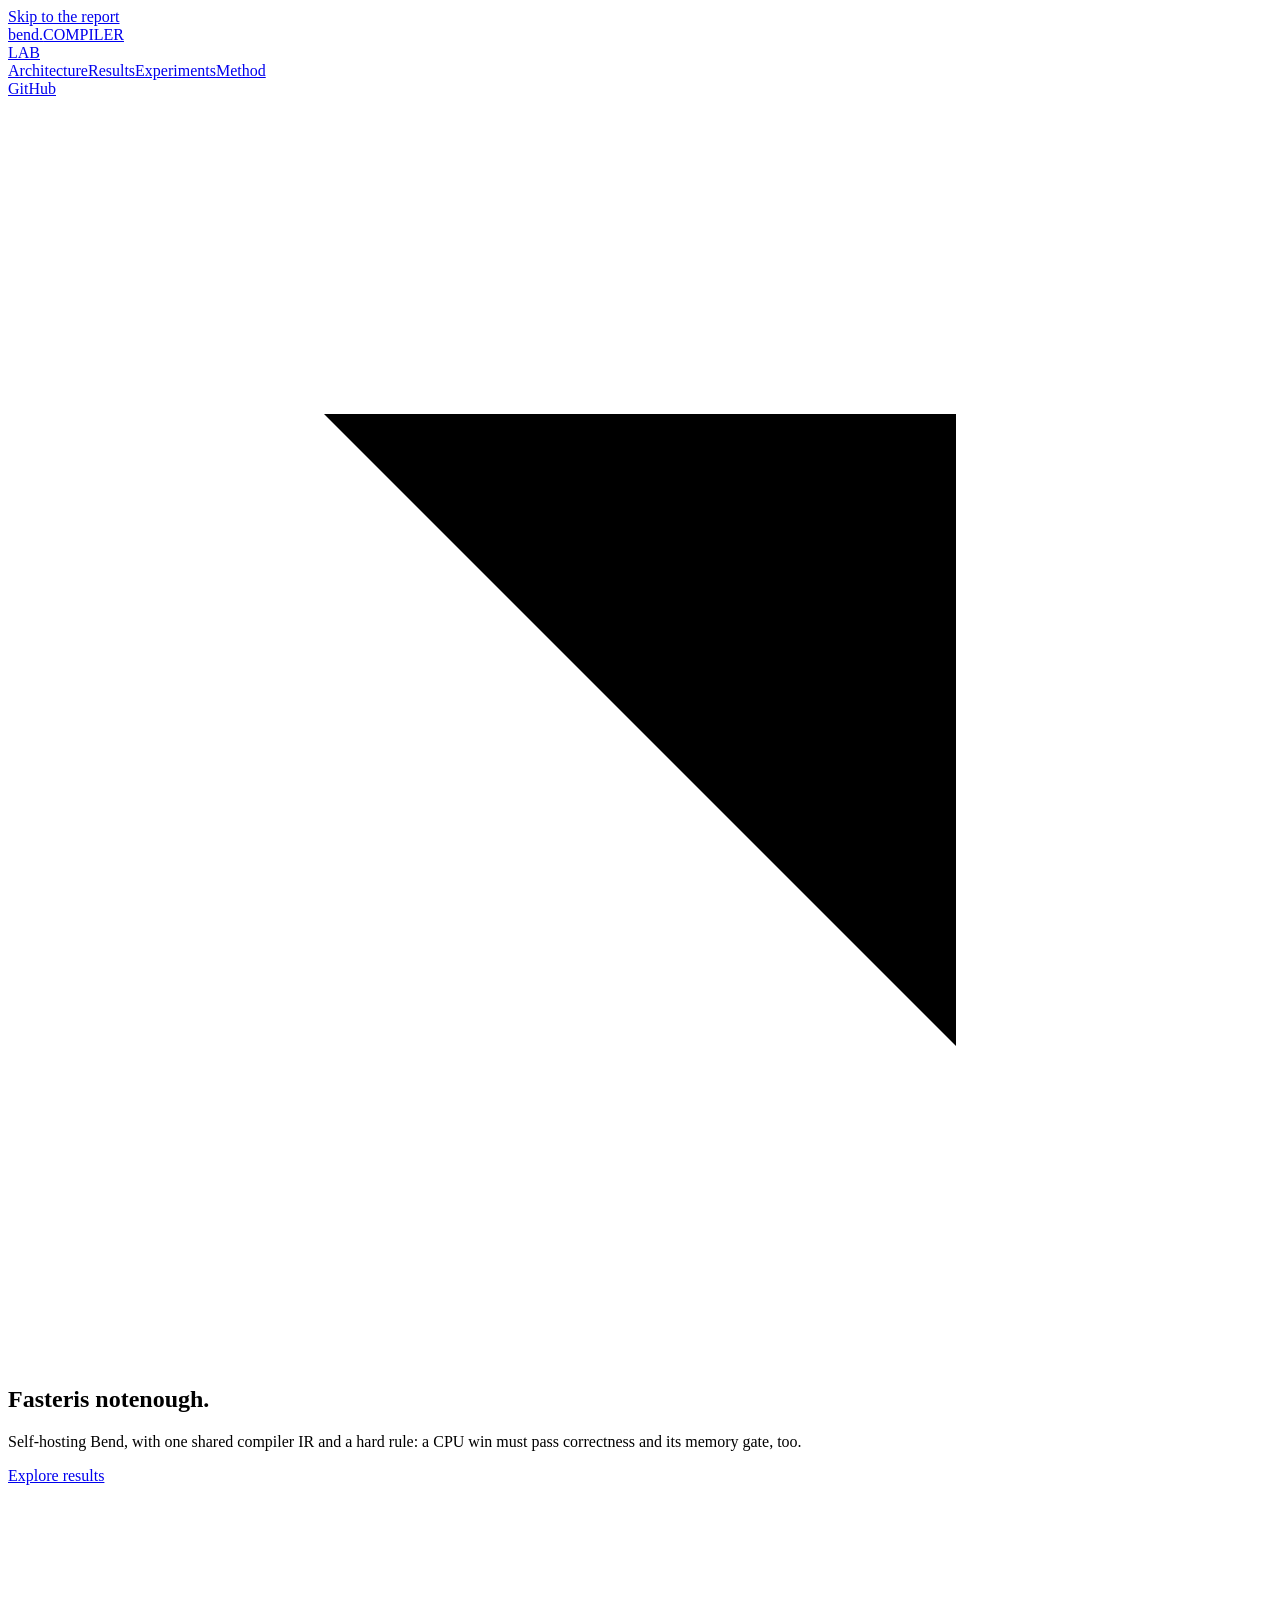
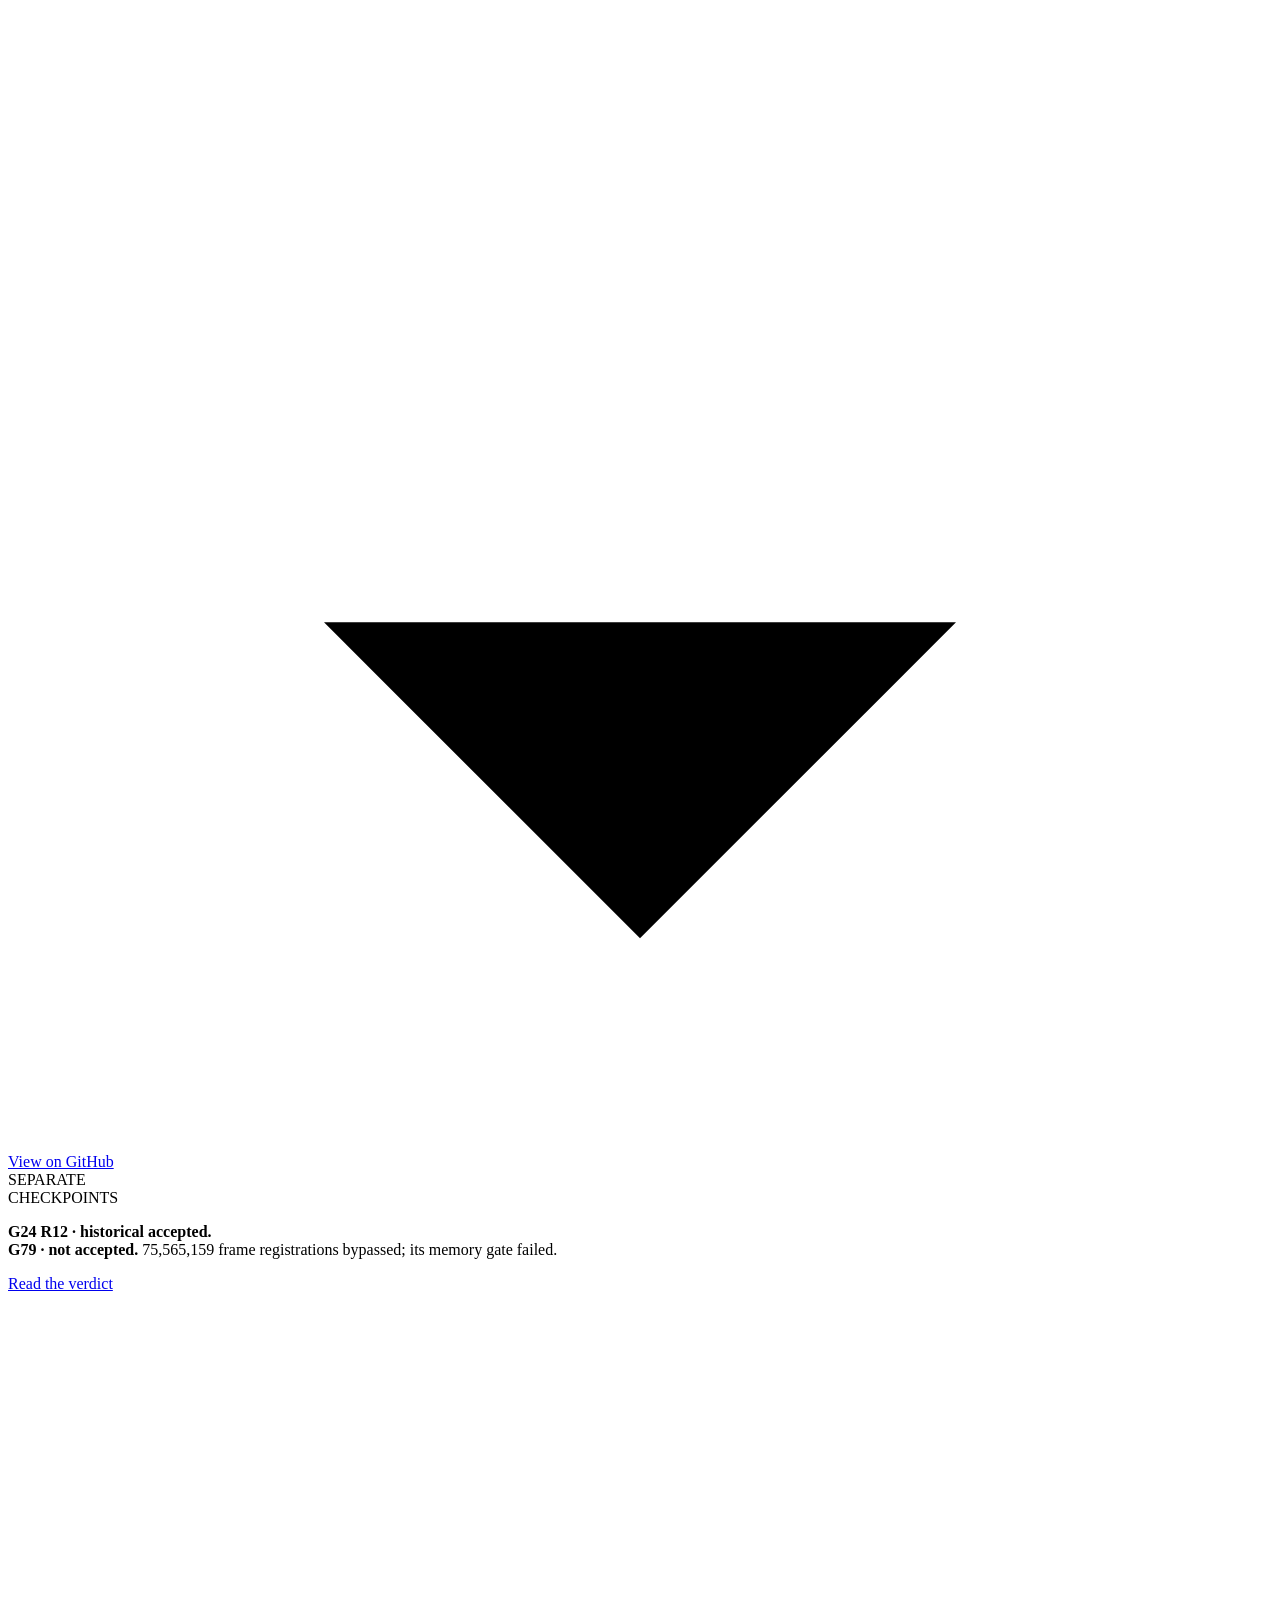
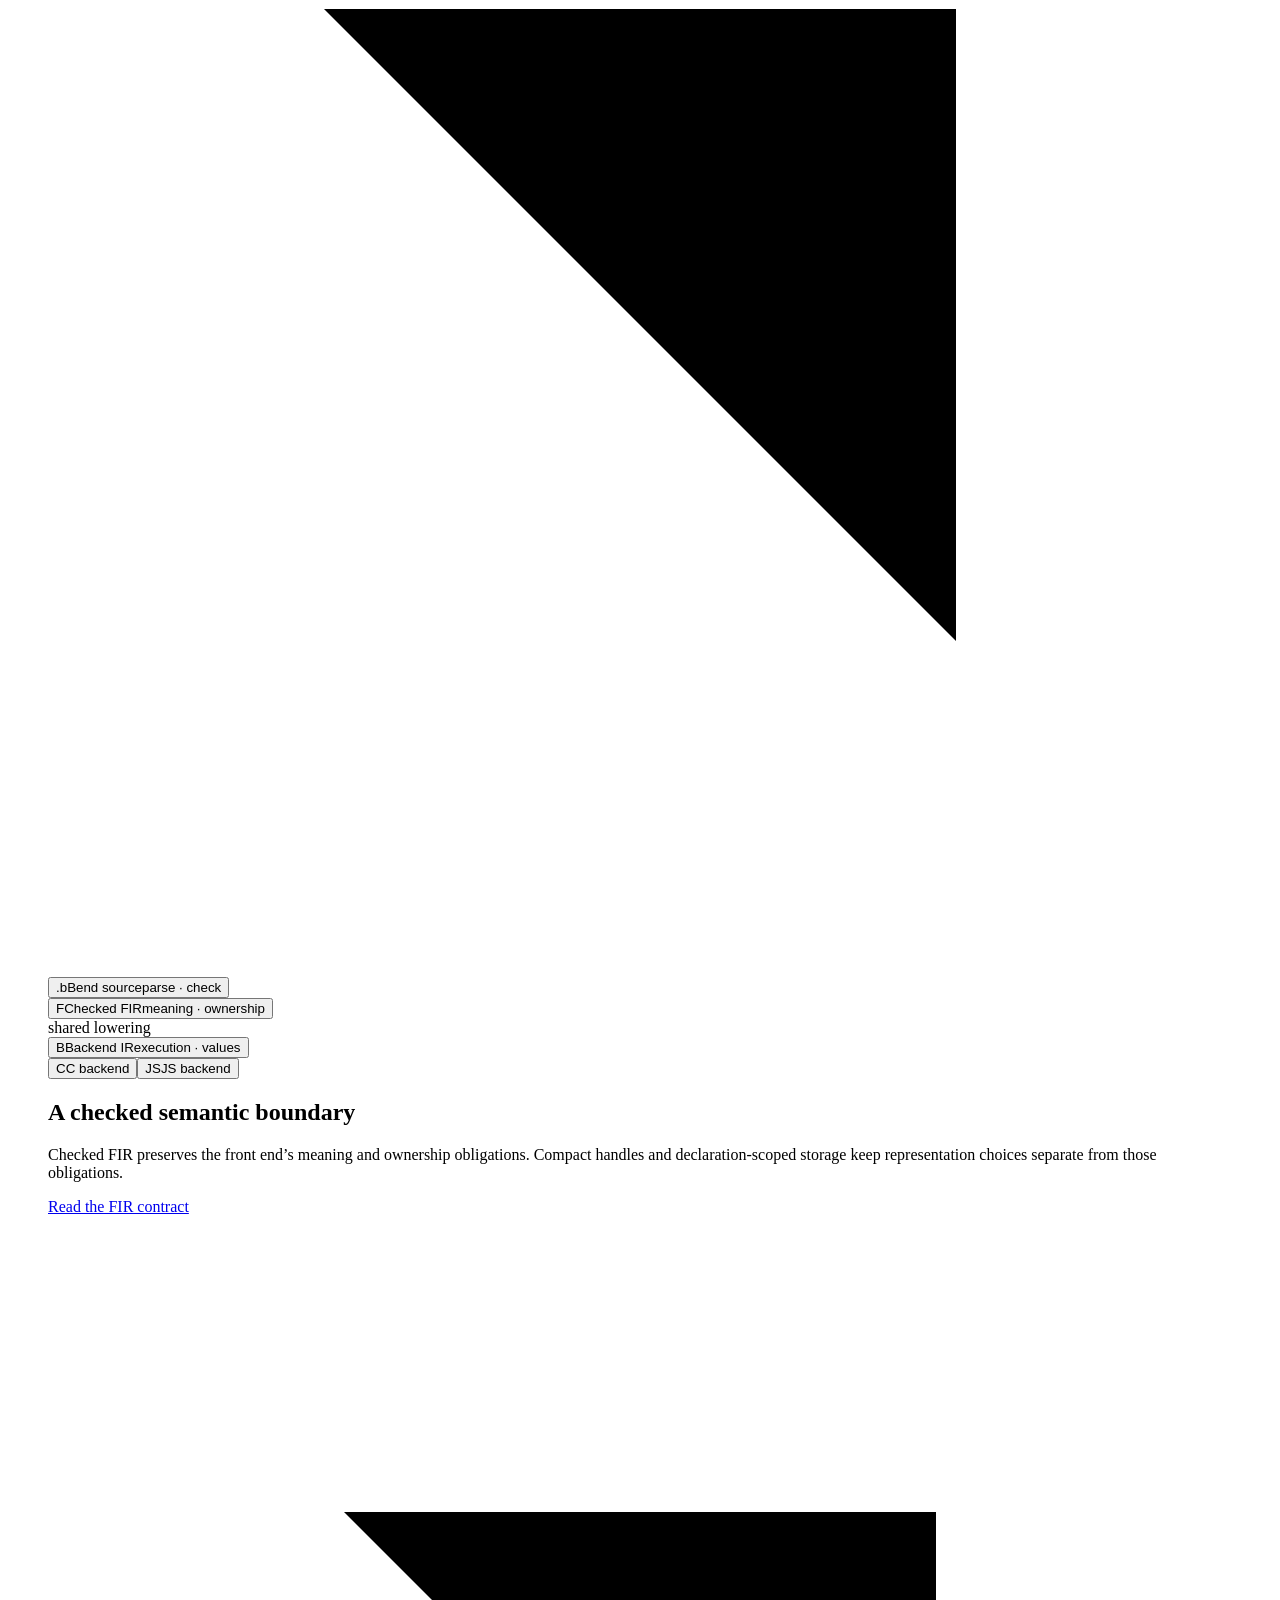
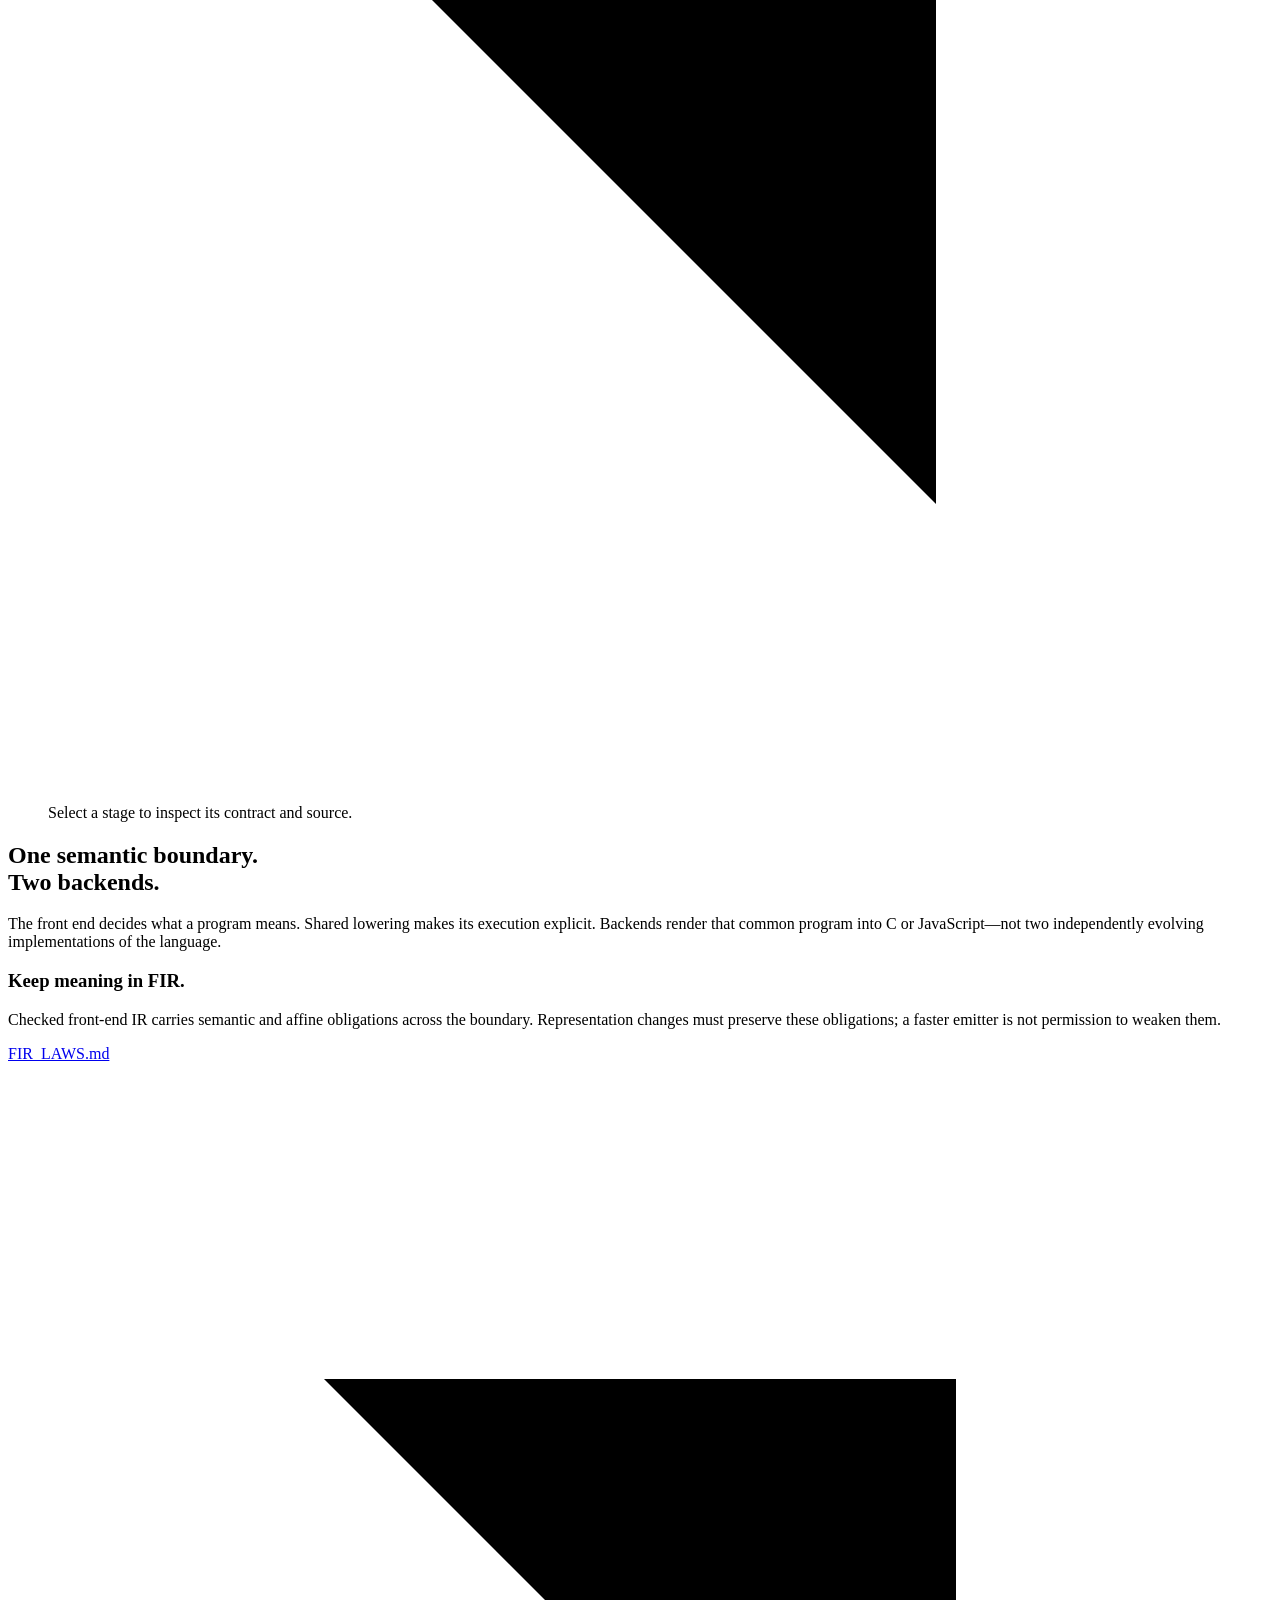
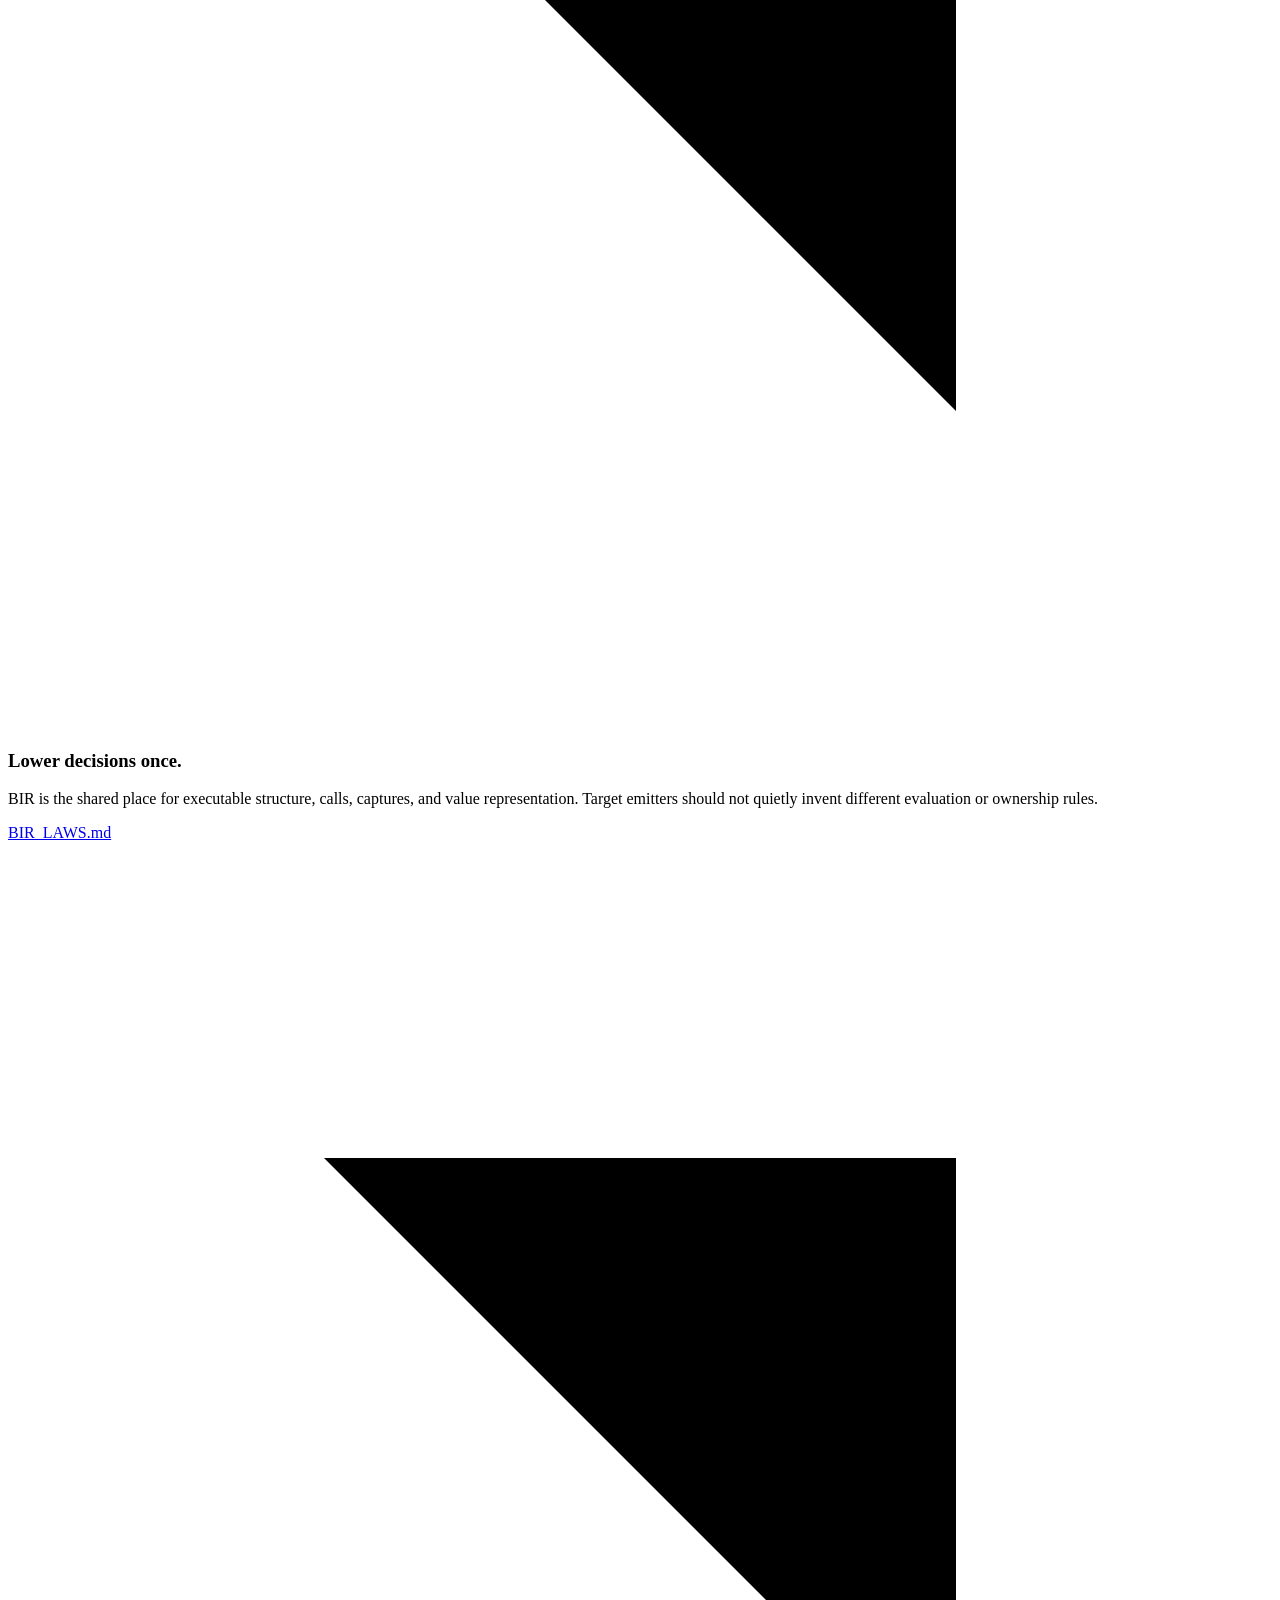
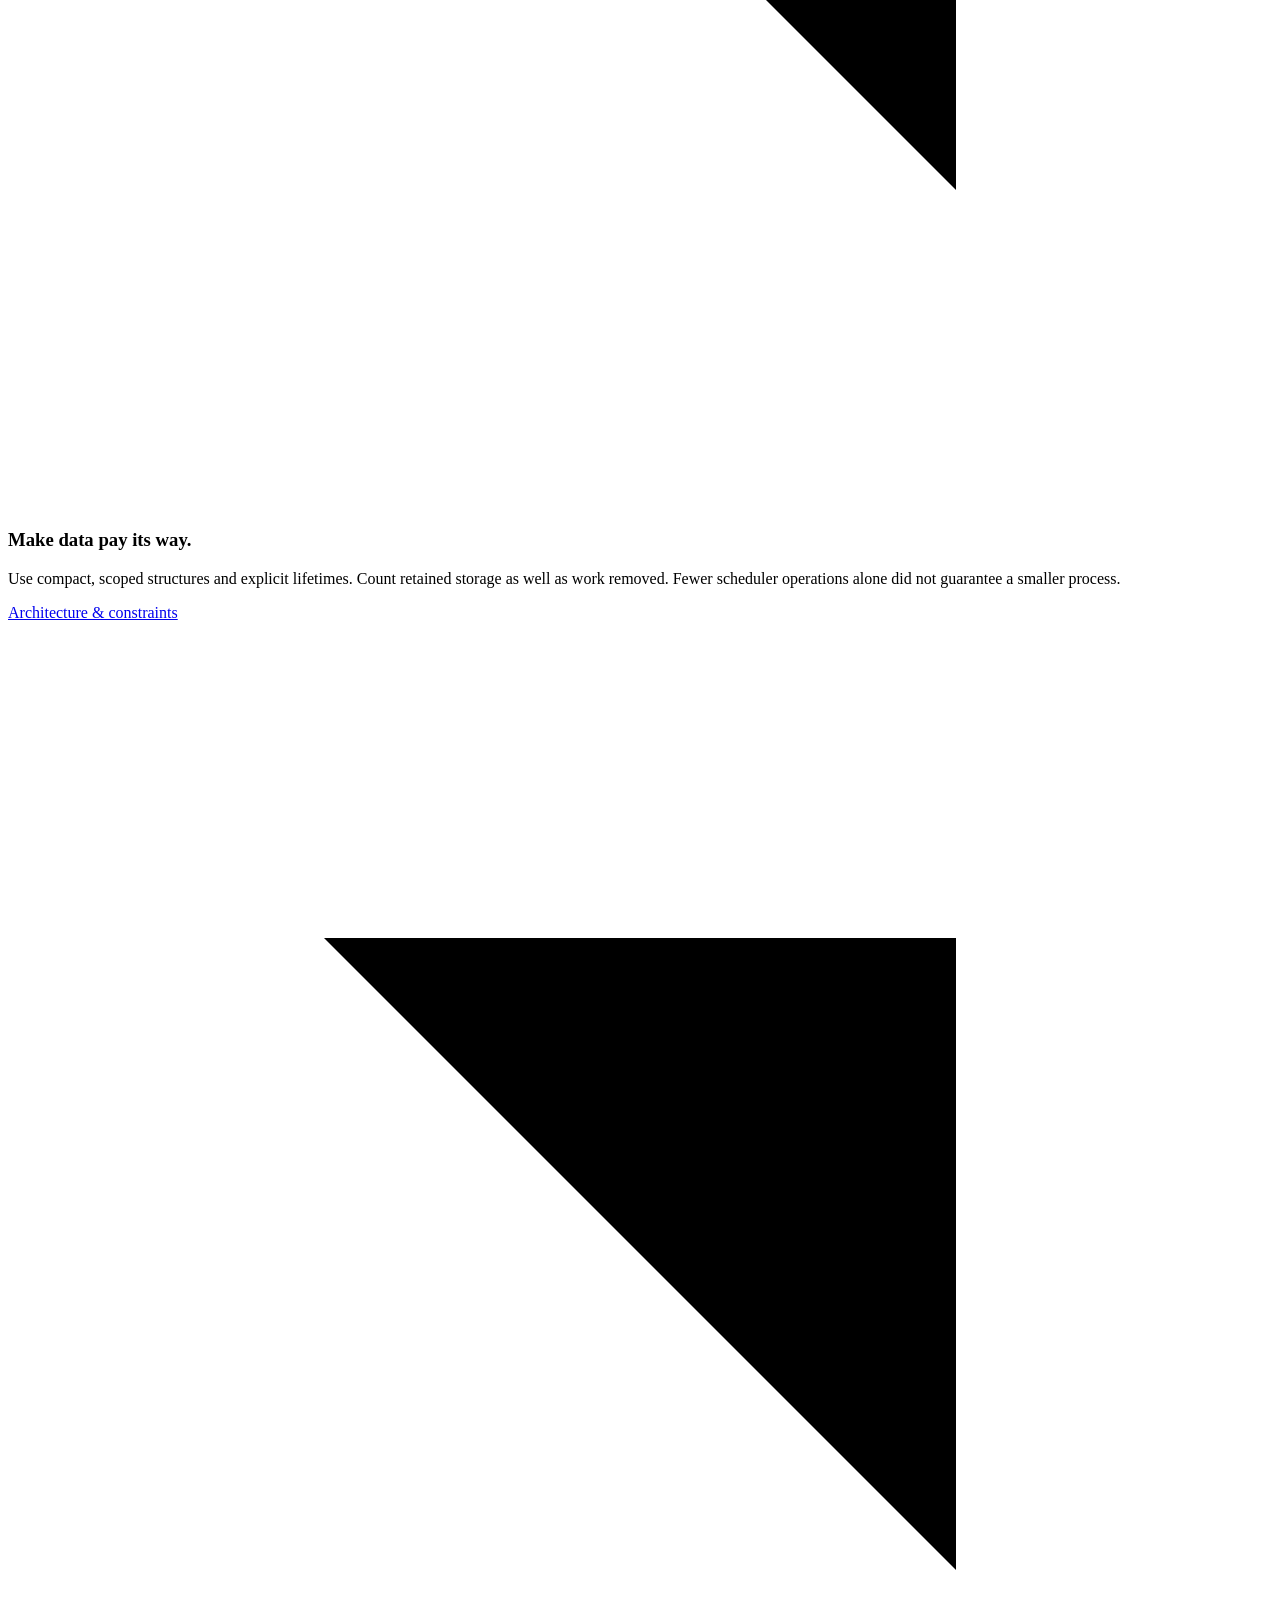
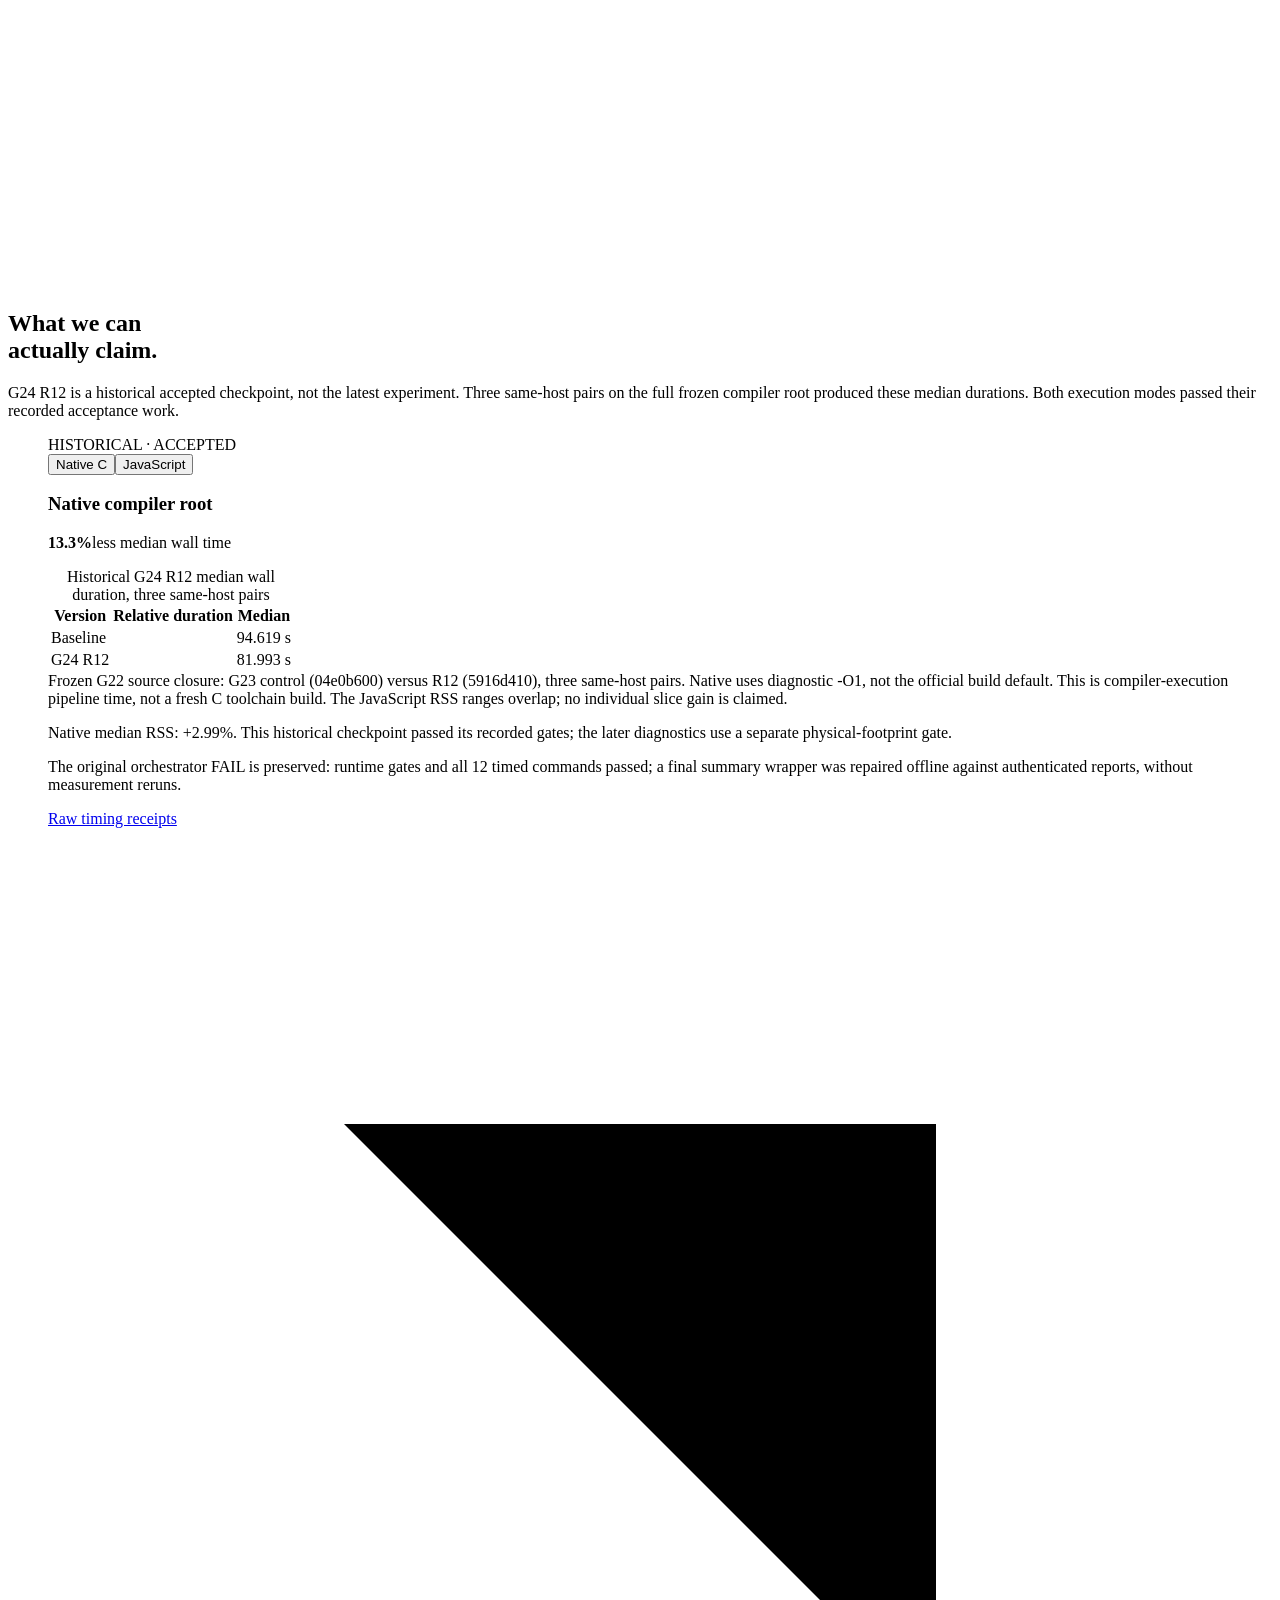
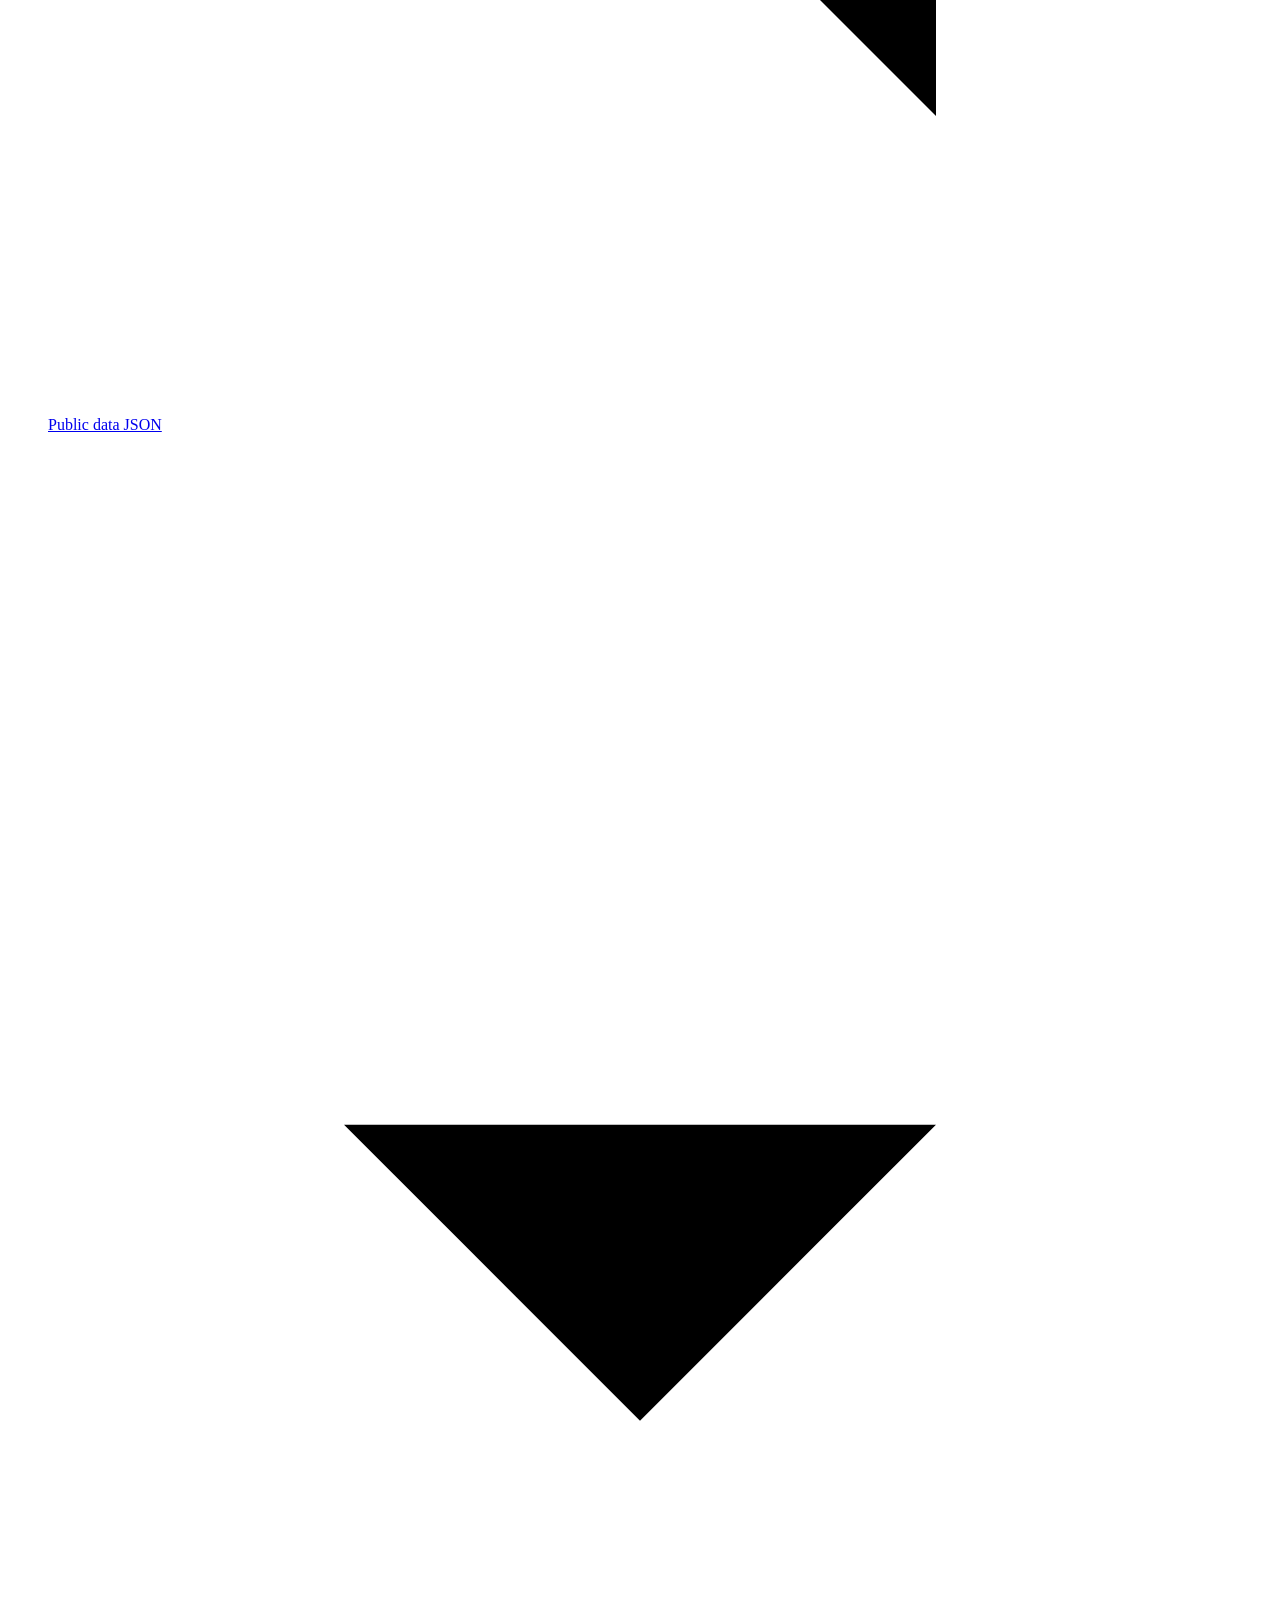
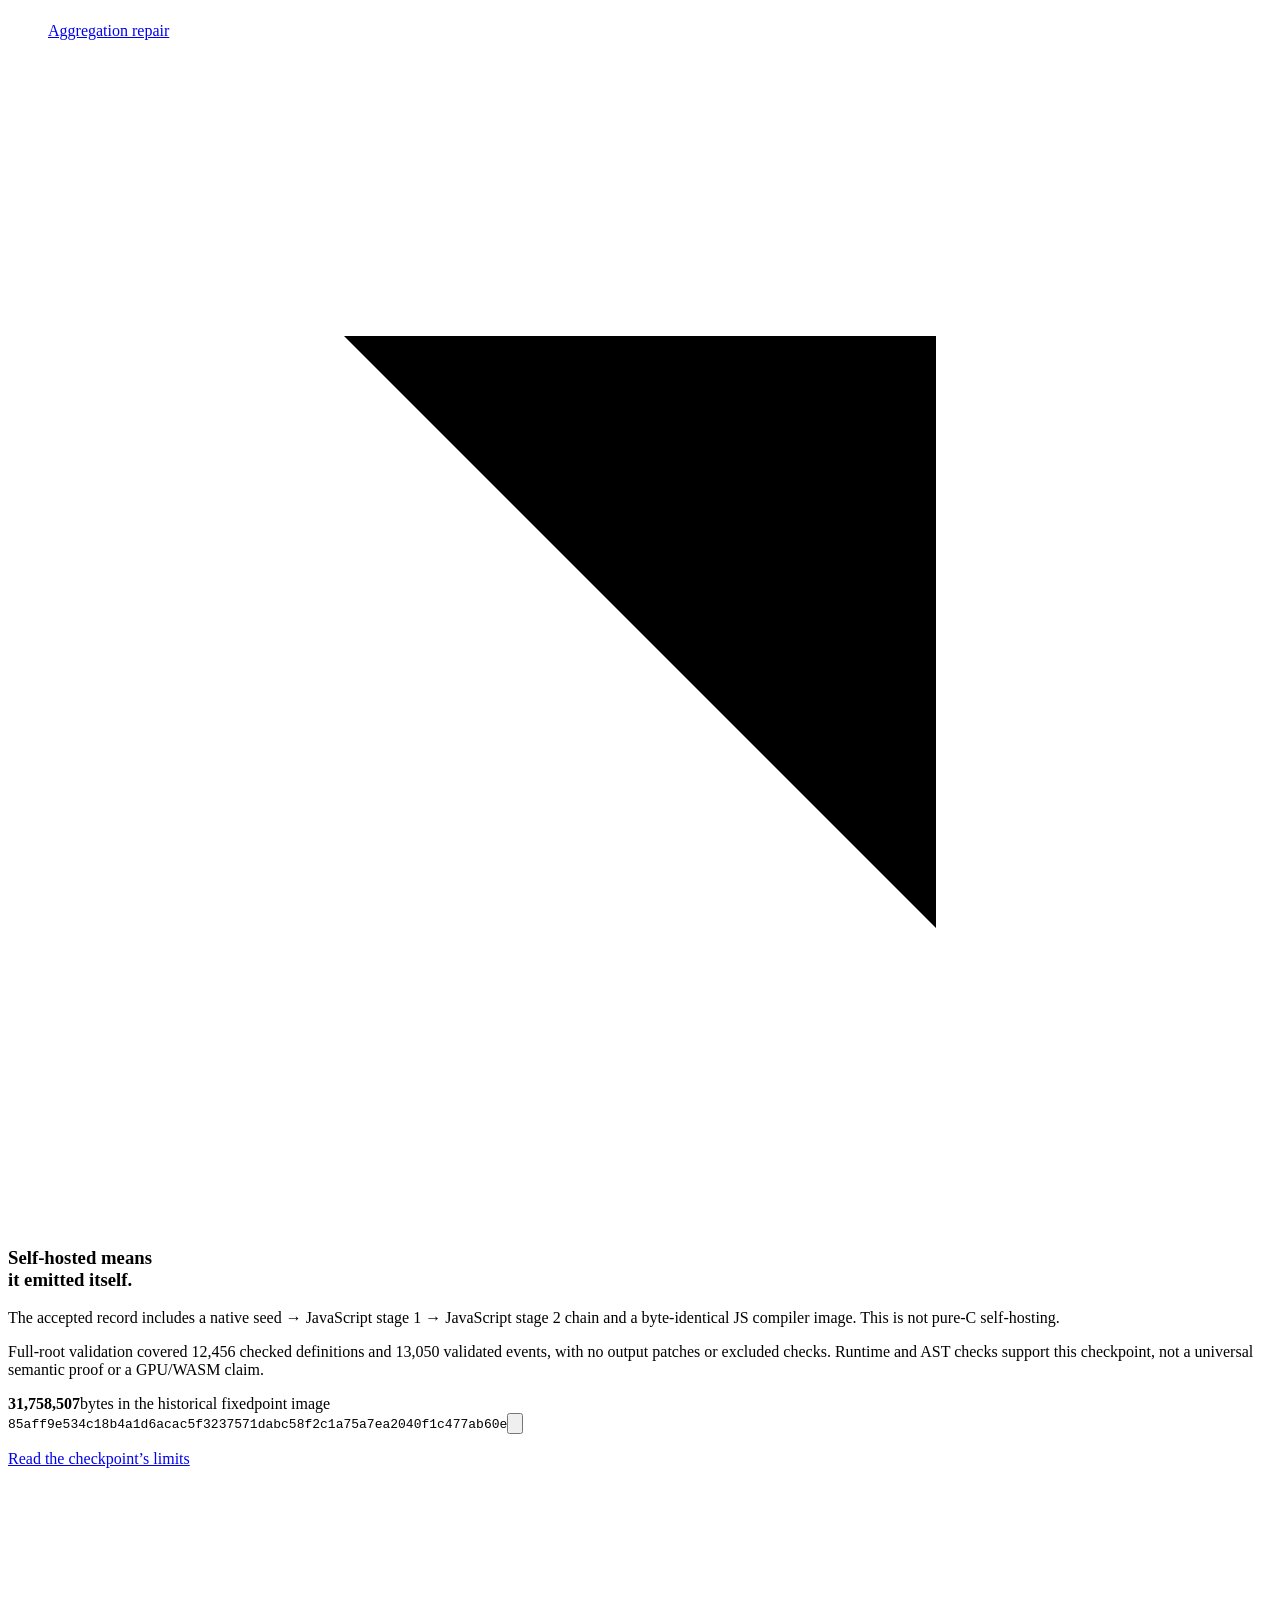
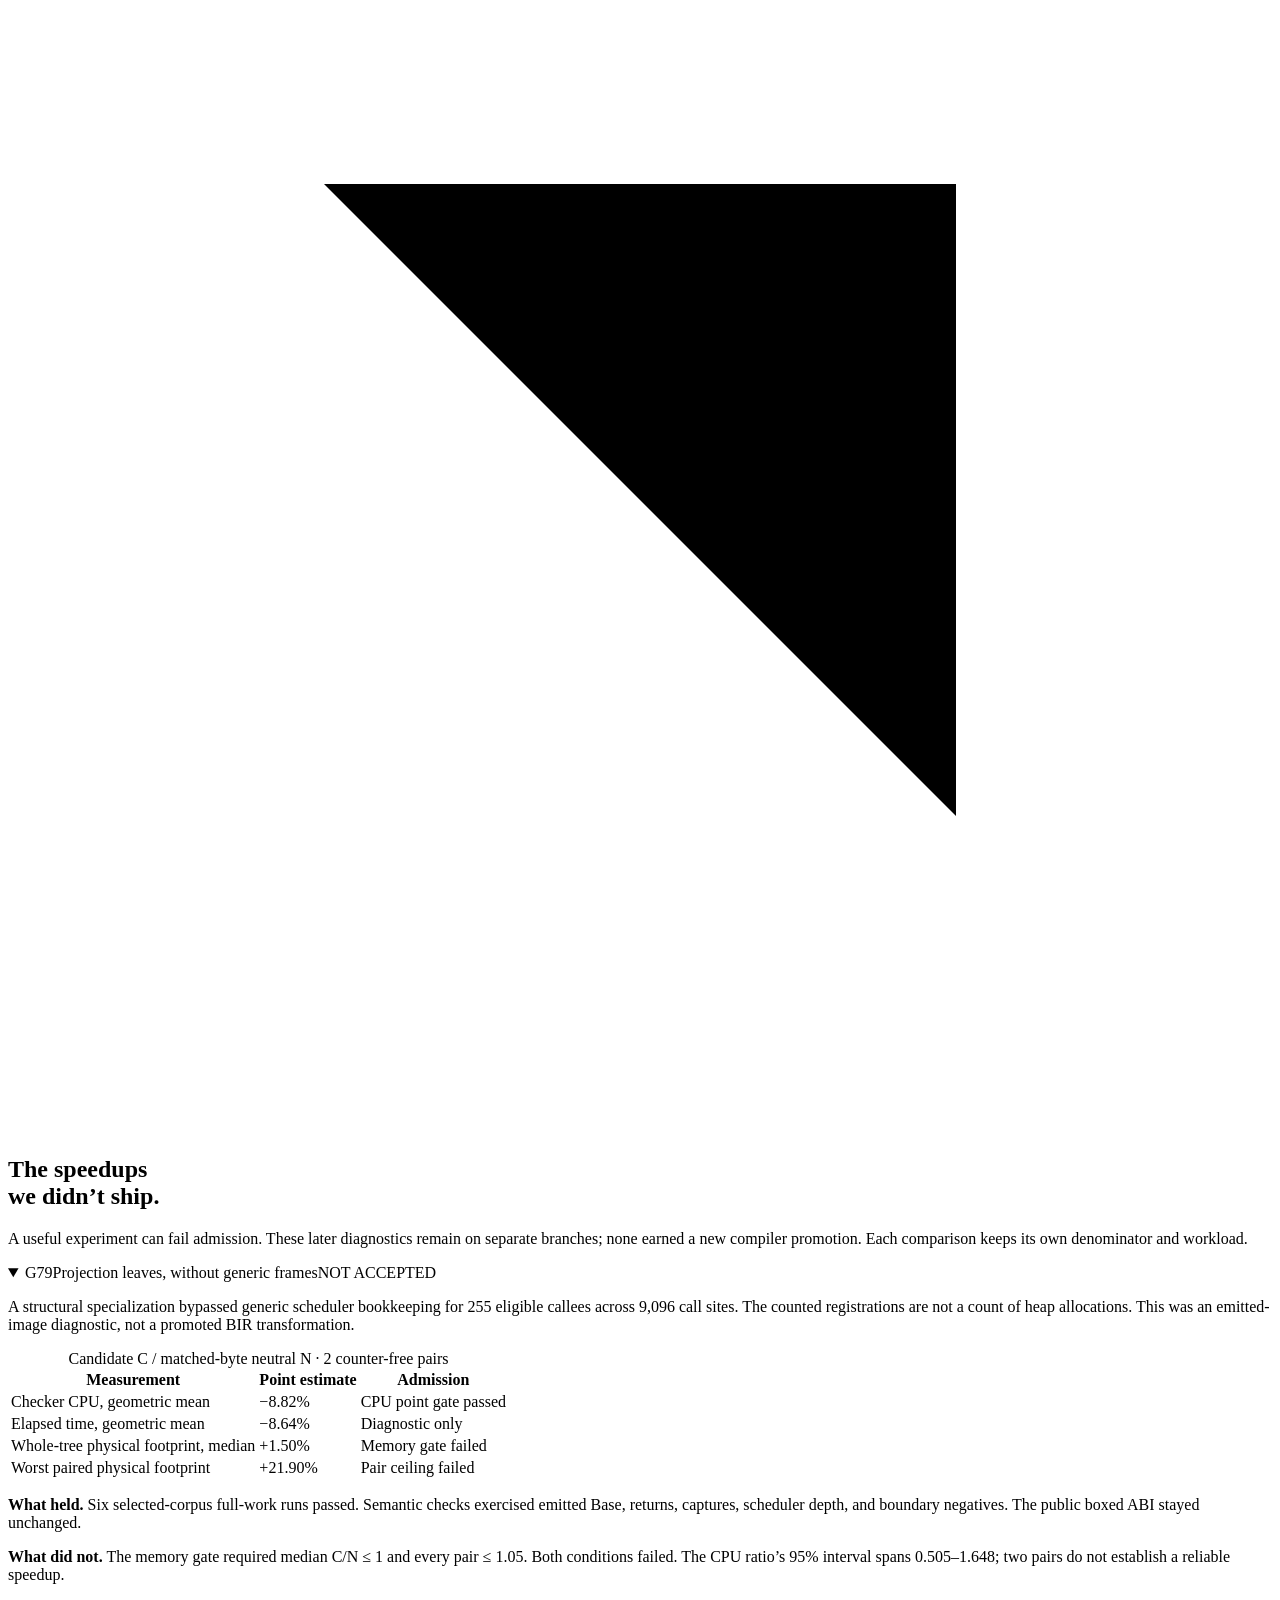
==== public/index.html @ a6a021df "Publish Bend Compiler Lab engineering report" ====
<!doctype html>
<html lang="en">
  <head>
    <meta charset="utf-8" />
    <meta name="viewport" content="width=device-width, initial-scale=1" />
    <title>Bend Compiler Lab — Faster is not enough.</title>
    <meta
      name="description"
      content="An evidence-led engineering notebook on self-hosting Bend: shared FIR/BIR architecture, accepted performance results, and experiments that did not pass the memory gate."
    />
    <meta name="theme-color" content="#f2f4f3" />
    <meta property="og:type" content="website" />
    <meta
      property="og:title"
      content="Bend Compiler Lab — Faster is not enough."
    />
    <meta
      property="og:description"
      content="Shared compiler IR. Measured results. Rejected experiments kept in the record."
    />
    <meta property="og:url" content="https://bend-selfhost-lab.netlify.app/" />
    <link rel="canonical" href="https://bend-selfhost-lab.netlify.app/" />
    <link rel="icon" type="image/svg+xml" href="/favicon.svg" />
    <link
      rel="preload"
      href="/assets/fonts/archivo.woff2"
      as="font"
      type="font/woff2"
      crossorigin
    />
    <link
      rel="preload"
      href="/assets/fonts/fragment-mono.woff2"
      as="font"
      type="font/woff2"
      crossorigin
    />
    <link rel="stylesheet" href="/styles.css" />
    <script src="/app.js" defer></script>
  </head>
  <body>
    <a class="skip-link" href="#main">Skip to the report</a>
    <header class="site-header wrap">
      <a class="brand" href="#main" aria-label="Bend Compiler Lab home"
        ><span class="brand-mark">bend.</span
        ><span class="brand-description">COMPILER<br />LAB</span></a
      >
      <nav class="main-nav" aria-label="Report sections">
        <a href="#architecture">Architecture</a><a href="#results">Results</a
        ><a href="#experiments">Experiments</a><a href="#method">Method</a>
      </nav>
      <a
        class="repo-link"
        href="https://github.com/IlyaGulya/bend/tree/selfhost/integration"
        >GitHub
        <svg class="icon" aria-hidden="true" viewBox="0 0 24 24">
          <path d="M6 18 18 6M6 6h12v12" /></svg
      ></a>
    </header>
    <main id="main">
      <div class="wrap">
        <section class="hero" aria-labelledby="hero-title">
          <div>
            <h1 class="hero-title" id="hero-title">
              <span>Faster</span><span>is not</span
              ><span class="final-word">enough.</span>
            </h1>
            <p class="hero-copy">
              Self-hosting Bend, with one shared compiler IR and a hard rule: a
              CPU win must pass correctness and its memory gate, too.
            </p>
            <div class="hero-actions">
              <a class="action-link primary" href="#results"
                >Explore results
                <svg class="icon" aria-hidden="true" viewBox="0 0 24 24">
                  <path d="M12 4v16m-6-6 6 6 6-6" /></svg></a
              ><a
                class="action-link secondary"
                href="https://github.com/IlyaGulya/bend/tree/selfhost/integration"
                >View on GitHub</a>
            </div>
          </div>
          <aside class="verdict-strip" aria-label="Separate checkpoint acceptance records">
            <span class="stamp">SEPARATE<br />CHECKPOINTS</span>
            <p>
              <strong>G24 R12 · historical accepted.</strong><br />
              <strong>G79 · not accepted.</strong> 75,565,159 frame registrations
              bypassed; its memory gate failed.
            </p>
            <a href="#g79"
              >Read the verdict
              <svg class="icon" aria-hidden="true" viewBox="0 0 24 24">
                <path d="M6 18 18 6M6 6h12v12" /></svg
            ></a>
          </aside>
          <figure
            class="trace"
            aria-label="Interactive compiler architecture: Bend source to checked FIR, shared lowering to BIR, then C or JavaScript"
          >
            <div class="trace-diagram">
              <div
                class="trace-main"
                role="group"
                aria-label="Choose a compiler stage to inspect"
              >
                <button
                  class="stage"
                  type="button"
                  data-stage="source"
                  aria-pressed="false"
                  aria-controls="trace-detail"
                >
                  <span class="stage-symbol" aria-hidden="true">.b</span
                  ><span class="stage-name">Bend source</span
                  ><span class="stage-note">parse · check</span>
                </button>
                <div class="trace-connector" aria-hidden="true"></div>
                <button
                  class="stage"
                  type="button"
                  data-stage="fir"
                  aria-pressed="true"
                  aria-controls="trace-detail"
                >
                  <span class="stage-symbol" aria-hidden="true">F</span
                  ><span class="stage-name">Checked FIR</span
                  ><span class="stage-note">meaning · ownership</span>
                </button>
                <div class="trace-connector labelled">
                  <span>shared lowering</span>
                </div>
                <button
                  class="stage"
                  type="button"
                  data-stage="bir"
                  aria-pressed="false"
                  aria-controls="trace-detail"
                >
                  <span class="stage-symbol" aria-hidden="true">B</span
                  ><span class="stage-name">Backend IR</span
                  ><span class="stage-note">execution · values</span>
                </button>
                <div class="trace-fork" aria-hidden="true"></div>
                <div class="trace-targets">
                  <button
                    class="stage"
                    type="button"
                    data-stage="c"
                    aria-pressed="false"
                    aria-controls="trace-detail"
                  >
                    <span class="stage-symbol" aria-hidden="true">C</span
                    ><span class="stage-name">C backend</span></button
                  ><button
                    class="stage"
                    type="button"
                    data-stage="js"
                    aria-pressed="false"
                    aria-controls="trace-detail"
                  >
                    <span class="stage-symbol" aria-hidden="true">JS</span
                    ><span class="stage-name">JS backend</span>
                  </button>
                </div>
              </div>
              <div
                class="trace-detail"
                id="trace-detail"
                aria-live="polite"
                aria-atomic="true"
              >
                <h2 id="trace-title">A checked semantic boundary</h2>
                <p id="trace-description">
                  Checked FIR preserves the front end’s meaning and ownership
                  obligations. Compact handles and declaration-scoped storage
                  keep representation choices separate from those obligations.
                </p>
                <a
                  id="trace-source"
                  href="https://github.com/IlyaGulya/bend/blob/f63679c3/bend2/selfhost/FIR_LAWS.md"
                  ><span>Read the FIR contract</span
                  ><svg class="icon" aria-hidden="true" viewBox="0 0 24 24">
                    <path d="M6 18 18 6M6 6h12v12" /></svg
                ></a>
              </div>
              <figcaption class="trace-caption">
                Select a stage to inspect its contract and source.
              </figcaption>
            </div>
          </figure>
        </section>

        <section
          class="chapter"
          id="architecture"
          aria-labelledby="architecture-title"
        >
          <div class="chapter-intro">
            <h2 id="architecture-title">
              One semantic boundary.<br />Two backends.
            </h2>
            <p>
              The front end decides what a program means. Shared lowering makes
              its execution explicit. Backends render that common program into C
              or JavaScript—not two independently evolving implementations of
              the language.
            </p>
          </div>
          <div class="architecture-notes">
            <article class="architecture-note">
              <h3>Keep meaning in FIR.</h3>
              <p>
                Checked front-end IR carries semantic and affine obligations
                across the boundary. Representation changes must preserve these
                obligations; a faster emitter is not permission to weaken them.
              </p>
              <a
                class="source-link"
                href="https://github.com/IlyaGulya/bend/blob/f63679c3/bend2/selfhost/FIR_LAWS.md"
                >FIR_LAWS.md
                <svg class="icon" aria-hidden="true" viewBox="0 0 24 24">
                  <path d="M6 18 18 6M6 6h12v12" /></svg
              ></a>
            </article>
            <article class="architecture-note">
              <h3>Lower decisions once.</h3>
              <p>
                BIR is the shared place for executable structure, calls,
                captures, and value representation. Target emitters should not
                quietly invent different evaluation or ownership rules.
              </p>
              <a
                class="source-link"
                href="https://github.com/IlyaGulya/bend/blob/f63679c3/bend2/selfhost/BIR_LAWS.md"
                >BIR_LAWS.md
                <svg class="icon" aria-hidden="true" viewBox="0 0 24 24">
                  <path d="M6 18 18 6M6 6h12v12" /></svg
              ></a>
            </article>
            <article class="architecture-note">
              <h3>Make data pay its way.</h3>
              <p>
                Use compact, scoped structures and explicit lifetimes. Count
                retained storage as well as work removed. Fewer scheduler
                operations alone did not guarantee a smaller process.
              </p>
              <a
                class="source-link"
                href="https://github.com/IlyaGulya/bend/blob/f63679c3/checkpoints/SELFHOST_IR_ARCHITECTURE.md"
                >Architecture &amp; constraints
                <svg class="icon" aria-hidden="true" viewBox="0 0 24 24">
                  <path d="M6 18 18 6M6 6h12v12" /></svg
              ></a>
            </article>
          </div>
        </section>

        <section class="chapter" id="results" aria-labelledby="results-title">
          <div class="chapter-intro">
            <h2 id="results-title">What we can<br />actually claim.</h2>
            <p>
              G24 R12 is a historical accepted checkpoint, not the latest
              experiment. Three same-host pairs on the full frozen compiler root
              produced these median durations. Both execution modes passed their
              recorded acceptance work.
            </p>
          </div>
          <div class="results-layout">
            <figure class="result-figure" aria-labelledby="comparison-title">
              <div class="figure-toolbar">
                <span class="status accepted">HISTORICAL · ACCEPTED</span>
                <div
                  class="segmented"
                  role="group"
                  aria-label="Choose compiler execution runtime"
                >
                  <button
                    type="button"
                    data-backend="native"
                    aria-pressed="true"
                  >
                    Native C</button
                  ><button type="button" data-backend="js" aria-pressed="false">
                    JavaScript
                  </button>
                </div>
              </div>
              <div class="result-heading">
                <h3 id="comparison-title">Native compiler root</h3>
                <p class="result-delta">
                  <strong id="comparison-delta">13.3%</strong
                  ><span>less median wall time</span>
                </p>
              </div>
              <table class="duration-table">
                <caption class="sr-only">
                  Historical G24 R12 median wall duration, three same-host pairs
                </caption>
                <thead>
                  <tr>
                    <th scope="col">Version</th>
                    <th scope="col" class="bar-cell">Relative duration</th>
                    <th scope="col">Median</th>
                  </tr>
                </thead>
                <tbody>
                  <tr>
                    <td>Baseline</td>
                    <td class="bar-cell">
                      <span
                        class="duration-bar"
                        id="baseline-bar"
                        style="--duration-ratio: 1"
                        aria-hidden="true"
                      ></span>
                    </td>
                    <td class="duration" id="baseline-duration">94.619 s</td>
                  </tr>
                  <tr>
                    <td>G24 R12</td>
                    <td class="bar-cell">
                      <span
                        class="duration-bar accepted"
                        id="candidate-bar"
                        style="--duration-ratio: 0.866552054840185"
                        aria-hidden="true"
                      ></span>
                    </td>
                    <td class="duration" id="candidate-duration">81.993 s</td>
                  </tr>
                </tbody>
              </table>
              <figcaption class="figure-note">
                Frozen G22 source closure: G23 control (04e0b600) versus R12
                (5916d410), three same-host pairs. Native uses diagnostic -O1,
                not the official build default. This is compiler-execution
                pipeline time, not a fresh C toolchain build. The JavaScript RSS
                ranges overlap; no individual slice gain is claimed.
              </figcaption>
              <p class="figure-note" id="comparison-memory">
                Native median RSS: +2.99%. This historical checkpoint passed its
                recorded gates; the later diagnostics use a separate
                physical-footprint gate.
              </p>
              <p class="figure-note">
                The original orchestrator FAIL is preserved: runtime gates and
                all 12 timed commands passed; a final summary wrapper was repaired
                offline against authenticated reports, without measurement reruns.
              </p>
              <div class="figure-sources">
                <a
                  class="source-link"
                  id="comparison-source"
                  href="https://github.com/IlyaGulya/bend/blob/f63679c3/evals/receipts/producer2039g24r12_throughput.json"
                  >Raw timing receipts
                  <svg class="icon" aria-hidden="true" viewBox="0 0 24 24">
                    <path d="M6 18 18 6M6 6h12v12" /></svg></a
                ><a class="source-link" href="/data/evidence.json" download
                  >Public data JSON
                  <svg class="icon" aria-hidden="true" viewBox="0 0 24 24">
                    <path d="M12 4v16m-6-6 6 6 6-6" /></svg
                ></a>
                <a class="source-link"
                  href="https://github.com/IlyaGulya/bend/blob/f63679c3/evals/receipts/producer2039g24r12_summary_repair.json"
                  >Aggregation repair
                  <svg class="icon" aria-hidden="true" viewBox="0 0 24 24">
                    <path d="M6 18 18 6M6 6h12v12" />
                  </svg>
                </a>
              </div>
              <p class="sr-only" id="comparison-update" aria-live="polite"></p>
              <noscript
                ><p class="figure-note">
                  JavaScript medians: 305.990 s baseline → 266.465 s R12, 12.9%
                  less median wall time. Target switching requires JavaScript;
                  the complete evidence remains linked above.
                </p></noscript
              >
            </figure>
            <aside class="proof-note" aria-labelledby="proof-title">
              <h3 id="proof-title">
                Self-hosted means<br />it emitted itself.
              </h3>
              <p>
                The accepted record includes a native seed → JavaScript stage 1 →
                JavaScript stage 2 chain and a byte-identical JS compiler image.
                This is not pure-C self-hosting.
              </p>
              <p>
                Full-root validation covered 12,456 checked definitions and
                13,050 validated events, with no output patches or excluded checks.
                Runtime and AST checks support this checkpoint, not a universal
                semantic proof or a GPU/WASM claim.
              </p>
              <div class="fixedpoint">
                <strong>31,758,507</strong
                ><span class="unit"
                  >bytes in the historical fixedpoint image</span
                >
                <div class="checksum">
                  <code id="fixedpoint-sha"
                    >85aff9e534c18b4a1d6acac5f3237571dabc58f2c1a75a7ea2040f1c477ab60e</code
                  ><button
                    class="copy-button"
                    id="copy-checksum"
                    type="button"
                    aria-label="Copy the historical fixedpoint SHA-256"
                  >
                    <svg class="icon" aria-hidden="true" viewBox="0 0 24 24">
                      <rect x="8" y="8" width="12" height="12" />
                      <path d="M16 8V4H4v12h4" />
                    </svg>
                  </button>
                </div>
                <p class="copy-feedback" id="copy-feedback" role="status"></p>
              </div>
              <a
                class="source-link"
                href="https://github.com/IlyaGulya/bend/blob/f63679c3/checkpoints/SELFHOST_IR_ARCHITECTURE.md"
                >Read the checkpoint’s limits
                <svg class="icon" aria-hidden="true" viewBox="0 0 24 24">
                  <path d="M6 18 18 6M6 6h12v12" /></svg
              ></a>
            </aside>
          </div>
        </section>

        <section
          class="chapter"
          id="experiments"
          aria-labelledby="experiments-title"
        >
          <h2 id="experiments-title">The speedups<br />we didn’t ship.</h2>
          <p class="study-intro">
            A useful experiment can fail admission. These later diagnostics
            remain on separate branches; none earned a new compiler promotion.
            Each comparison keeps its own denominator and workload.
          </p>
          <details class="experiment" id="g79" open>
            <summary>
              <span class="experiment-id">G79</span
              ><span class="experiment-title"
                >Projection leaves, without generic frames</span
              ><span class="status rejected">NOT ACCEPTED</span
              ><span class="experiment-plus" aria-hidden="true"></span>
            </summary>
            <div class="experiment-body">
              <p>
                A structural specialization bypassed generic scheduler
                bookkeeping for 255 eligible callees across 9,096 call sites.
                The counted registrations are not a count of heap allocations.
                This was an emitted-image diagnostic, not a promoted BIR
                transformation.
              </p>
              <div
                class="table-scroll"
                role="region"
                aria-label="G79 candidate compared with neutral control"
                tabindex="0"
              >
                <table class="data-table">
                  <caption>
                    Candidate C / matched-byte neutral N · 2 counter-free pairs
                  </caption>
                  <thead>
                    <tr>
                      <th scope="col">Measurement</th>
                      <th scope="col">Point estimate</th>
                      <th scope="col">Admission</th>
                    </tr>
                  </thead>
                  <tbody>
                    <tr>
                      <td>Checker CPU, geometric mean</td>
                      <td class="number good">−8.82%</td>
                      <td>CPU point gate passed</td>
                    </tr>
                    <tr>
                      <td>Elapsed time, geometric mean</td>
                      <td class="number">−8.64%</td>
                      <td>Diagnostic only</td>
                    </tr>
                    <tr>
                      <td>Whole-tree physical footprint, median</td>
                      <td class="number bad">+1.50%</td>
                      <td class="bad">Memory gate failed</td>
                    </tr>
                    <tr>
                      <td>Worst paired physical footprint</td>
                      <td class="number bad">+21.90%</td>
                      <td class="bad">Pair ceiling failed</td>
                    </tr>
                  </tbody>
                </table>
              </div>
              <div class="experiment-finding">
                <p>
                  <strong>What held.</strong> Six selected-corpus full-work runs
                  passed. Semantic checks exercised emitted Base, returns,
                  captures, scheduler depth, and boundary negatives. The public
                  boxed ABI stayed unchanged.
                </p>
                <p>
                  <strong>What did not.</strong> The memory gate required median
                  C/N ≤ 1 and every pair ≤ 1.05. Both conditions failed. The CPU
                  ratio’s 95% interval spans 0.505–1.648; two pairs do not
                  establish a reliable speedup.
                </p>
              </div>
              <div class="experiment-links">
                <a
                  class="source-link"
                  href="https://github.com/IlyaGulya/bend/blob/f63679c3/checkpoints/local2039g79d1-results.json"
                  >Results &amp; raw pairs
                  <svg class="icon" aria-hidden="true" viewBox="0 0 24 24">
                    <path d="M6 18 18 6M6 6h12v12" /></svg></a
                ><a
                  class="source-link"
                  href="https://github.com/IlyaGulya/bend/blob/f63679c3/checkpoints/local2039g79d1-decision.json"
                  >Admission decision
                  <svg class="icon" aria-hidden="true" viewBox="0 0 24 24">
                    <path d="M6 18 18 6M6 6h12v12" /></svg></a
                ><a
                  class="source-link"
                  href="https://github.com/IlyaGulya/bend/tree/selfhost/g79-projection-e3afg2vc"
                  >Experiment branch
                  <svg class="icon" aria-hidden="true" viewBox="0 0 24 24">
                    <path d="M6 18 18 6M6 6h12v12" /></svg
                ></a>
              </div>
            </div>
          </details>
          <details class="experiment" id="g78">
            <summary>
              <span class="experiment-id">G78</span
              ><span class="experiment-title"
                >Stream verification, not the whole file</span
              ><span class="status rejected">NOT PROMOTED</span
              ><span class="experiment-plus" aria-hidden="true"></span>
            </summary>
            <div class="experiment-body">
              <p>
                Whole-file verification reads were replaced with a reusable 64
                KiB buffer, explicit short-read handling, and reliable
                descriptor cleanup. The diagnostic isolated verification
                overhead without replacing the compiler image or frozen input.
              </p>
              <div
                class="table-scroll"
                role="region"
                aria-label="G78 candidate compared with baseline"
                tabindex="0"
              >
                <table class="data-table">
                  <caption>
                    Candidate / baseline · 4 paired selected-corpus comparisons
                  </caption>
                  <thead>
                    <tr>
                      <th scope="col">Measurement</th>
                      <th scope="col">Point estimate</th>
                      <th scope="col">Scope</th>
                    </tr>
                  </thead>
                  <tbody>
                    <tr>
                      <td>Post-verification Node CPU interval</td>
                      <td class="number good">−80.58%</td>
                      <td>Not end-to-end compile time</td>
                    </tr>
                    <tr>
                      <td>Whole-tree physical footprint, median</td>
                      <td class="number good">−26.69%</td>
                      <td>One pair still increased</td>
                    </tr>
                    <tr>
                      <td>Checker CPU, geometric mean</td>
                      <td class="number bad">+3.54%</td>
                      <td class="bad">Overall gates failed</td>
                    </tr>
                  </tbody>
                </table>
              </div>
              <p>
                The CPU interval is not exclusive hashing CPU. A large local
                improvement did not establish an admitted full-work improvement.
                The source candidate remains isolated; no main-branch promotion
                followed.
              </p>
              <div class="experiment-links">
                <a
                  class="source-link"
                  href="https://github.com/IlyaGulya/bend/commit/36cfb7b9"
                  >Committed measurements &amp; verdict
                  <svg class="icon" aria-hidden="true" viewBox="0 0 24 24">
                    <path d="M6 18 18 6M6 6h12v12" /></svg></a
                ><a
                  class="source-link"
                  href="https://github.com/IlyaGulya/bend/tree/selfhost/g78-hash-623_t7sq"
                  >Experiment branch
                  <svg class="icon" aria-hidden="true" viewBox="0 0 24 24">
                    <path d="M6 18 18 6M6 6h12v12" /></svg
                ></a>
              </div>
            </div>
          </details>
          <details class="experiment" id="g77">
            <summary>
              <span class="experiment-id">G77</span
              ><span class="experiment-title"
                >Measure the observer before trusting it</span
              ><span class="status diagnostic">DIAGNOSTIC</span
              ><span class="experiment-plus" aria-hidden="true"></span>
            </summary>
            <div class="experiment-body">
              <p>
                Paired observer-on/off runs and a native physical-memory sampler
                placed instrumented Node high-water rises after checking, around
                verification. That changed the next hypothesis—not the
                compiler’s acceptance status.
              </p>
              <p>
                Heap-statistics calls can themselves allocate. GC callbacks did
                not cover every isolate or all pause time. No forced collection
                was used, and the data did not prove that the observer was
                perfectly passive or establish GC/JIT/OS causality.
              </p>
              <div class="experiment-links">
                <a
                  class="source-link"
                  href="https://github.com/IlyaGulya/bend/commit/51c3336b"
                  >Observer evidence &amp; limitations
                  <svg class="icon" aria-hidden="true" viewBox="0 0 24 24">
                    <path d="M6 18 18 6M6 6h12v12" /></svg></a
                ><a
                  class="source-link"
                  href="https://github.com/IlyaGulya/bend/tree/selfhost/g77-natural-31floyvd"
                  >Experiment branch
                  <svg class="icon" aria-hidden="true" viewBox="0 0 24 24">
                    <path d="M6 18 18 6M6 6h12v12" /></svg
                ></a>
              </div>
            </div>
          </details>
        </section>

        <section class="chapter" id="method" aria-labelledby="method-title">
          <div class="method-layout">
            <div class="method-copy">
              <h2 id="method-title">
                A smaller loop.<br />Not a smaller standard.
              </h2>
              <p>
                The later screening loop uses a frozen source corpus and
                recorded work counts. It is smaller than the full compiler root;
                it is not a substitute for a full bootstrap or a license to
                compare different workloads as if they were equal.
              </p>
              <p>
                Only promising candidates should pay the full self-hosting cost.
                Admission still requires behavior, work, memory, runtime, and
                byte-fixedpoint evidence at the appropriate gate.
              </p>
            </div>
            <div>
              <div
                class="table-scroll"
                role="region"
                aria-label="Historical G56 selected corpus work and iteration cost"
                tabindex="0"
              >
                <table class="data-table corpus-table">
                  <caption>
                    G56 selected corpus · work and observed iteration cost
                  </caption>
                  <thead>
                    <tr>
                      <th scope="col">Work</th>
                      <th scope="col">Selected screening corpus</th>
                    </tr>
                  </thead>
                  <tbody>
                    <tr>
                      <td>Source files</td>
                      <td class="number">52</td>
                    </tr>
                    <tr>
                      <td>Bend modules</td>
                      <td class="number">17</td>
                    </tr>
                    <tr>
                      <td>Foreign-JS files</td>
                      <td class="number">35</td>
                    </tr>
                    <tr>
                      <td>Source declarations</td>
                      <td class="number">2,954</td>
                    </tr>
                    <tr>
                      <td>Expand steps</td>
                      <td class="number">263,032</td>
                    </tr>
                    <tr>
                      <td>Check steps</td>
                      <td class="number">1,975,761</td>
                    </tr>
                    <tr>
                      <td>Median iteration wall time (6 runs)</td>
                      <td class="number">71.606 s</td>
                    </tr>
                  </tbody>
                </table>
              </div>
              <p class="corpus-note">
                Retained full-source cohort medians were 323.172–345.852 s.
                Different workload and separate cohorts: this is descriptive
                iteration-cost evidence, not a paired compiler speedup or emitter
                benchmark. The original 45 s target failed; limits were not relaxed.
              </p>
              <a
                class="source-link"
                href="https://github.com/IlyaGulya/bend/blob/f63679c3/checkpoints/local2039g56-summary.json"
                >Corpus, cost &amp; qualification limits
                <svg class="icon" aria-hidden="true" viewBox="0 0 24 24">
                  <path d="M6 18 18 6M6 6h12v12" /></svg
              ></a>
            </div>
          </div>
          <dl
            class="method-band"
            aria-label="Later G78–G79 diagnostic environment"
          >
            <div>
              <dt>RUNTIME</dt>
              <dd>Node 23.11.0<br />V8 12.9.202.28-node.14</dd>
            </div>
            <div>
              <dt>RESOURCE GUARD</dt>
              <dd>8 GiB RSS &amp; physical<br />600 s · original limits</dd>
            </div>
            <div>
              <dt>WORKER SCHEDULER</dt>
              <dd>256 / 6144 / 128<br />ABI 13 · quantum 64</dd>
            </div>
            <div>
              <dt>DECISION RULE</dt>
              <dd>Correctness first.<br />CPU and memory together.</dd>
            </div>
          </dl>
          <p class="method-footnote">
            Environment above applies to the later diagnostics, not
            retroactively to every historical run. Timing rows, commands,
            hashes, confidence intervals, and failed receipts remain in the
            committed evidence.
          </p>
        </section>
        <section class="closing" aria-labelledby="closing-title">
          <h2 id="closing-title">The record is part<br />of the result.</h2>
          <a
            class="action-link primary"
            href="https://github.com/IlyaGulya/bend/tree/selfhost/integration"
            >Open the research on GitHub
            <svg class="icon" aria-hidden="true" viewBox="0 0 24 24">
              <path d="M6 18 18 6M6 6h12v12" /></svg
          ></a>
        </section>
      </div>
    </main>
    <footer class="site-footer wrap">
      <p>
        Independent engineering notes on Bend self-hosting. Not an official Bend
        release.<br />Historical acceptance: G24 R12. Latest record: G79, not
        accepted. Source snapshot
        <a href="https://github.com/IlyaGulya/bend/commit/f63679c3">f63679c3</a
        >.
      </p>
      <div class="footer-links">
        <a href="/data/evidence.json">Data</a
        ><a href="https://github.com/IlyaGulya/bend-selfhost-lab"
          >Website source</a
        ><a
          href="https://github.com/IlyaGulya/bend-selfhost-lab/tree/main/public/assets/fonts"
          >Font licenses</a
        >
      </div>
    </footer>
  </body>
</html>
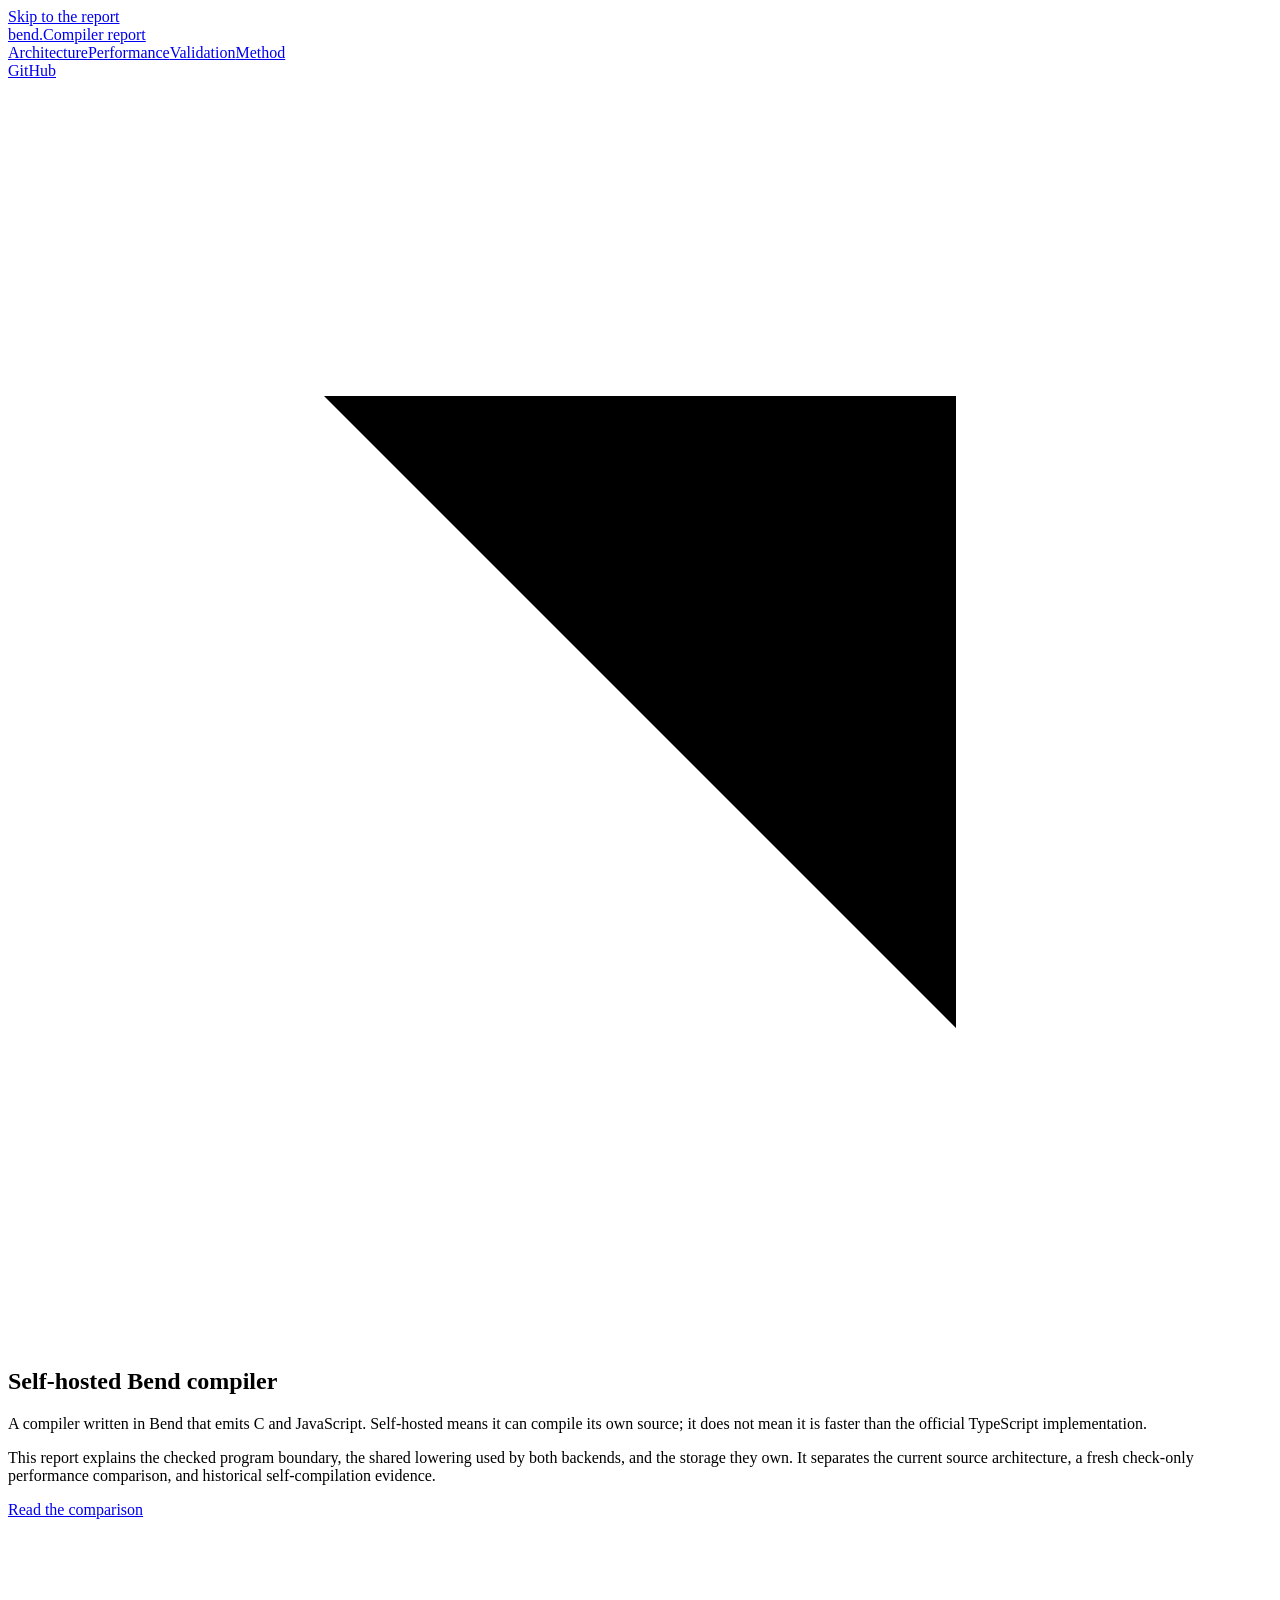
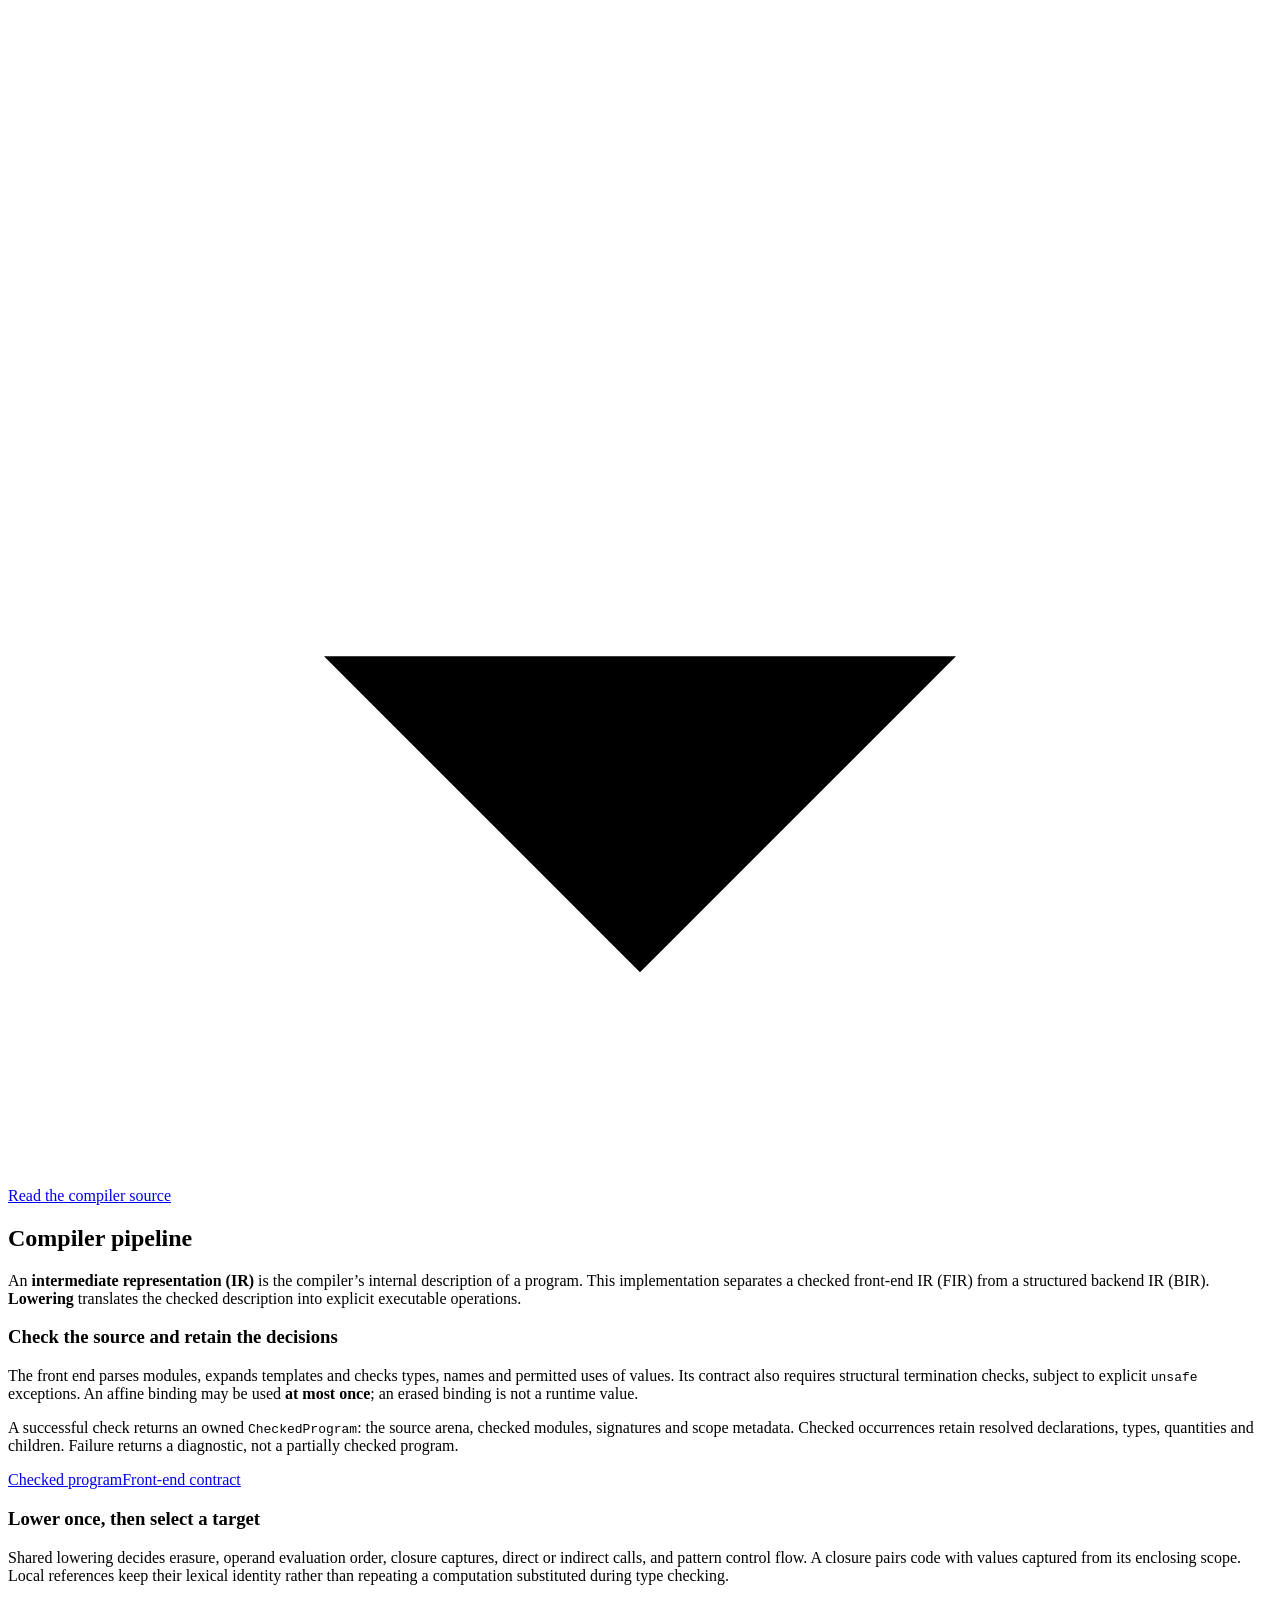
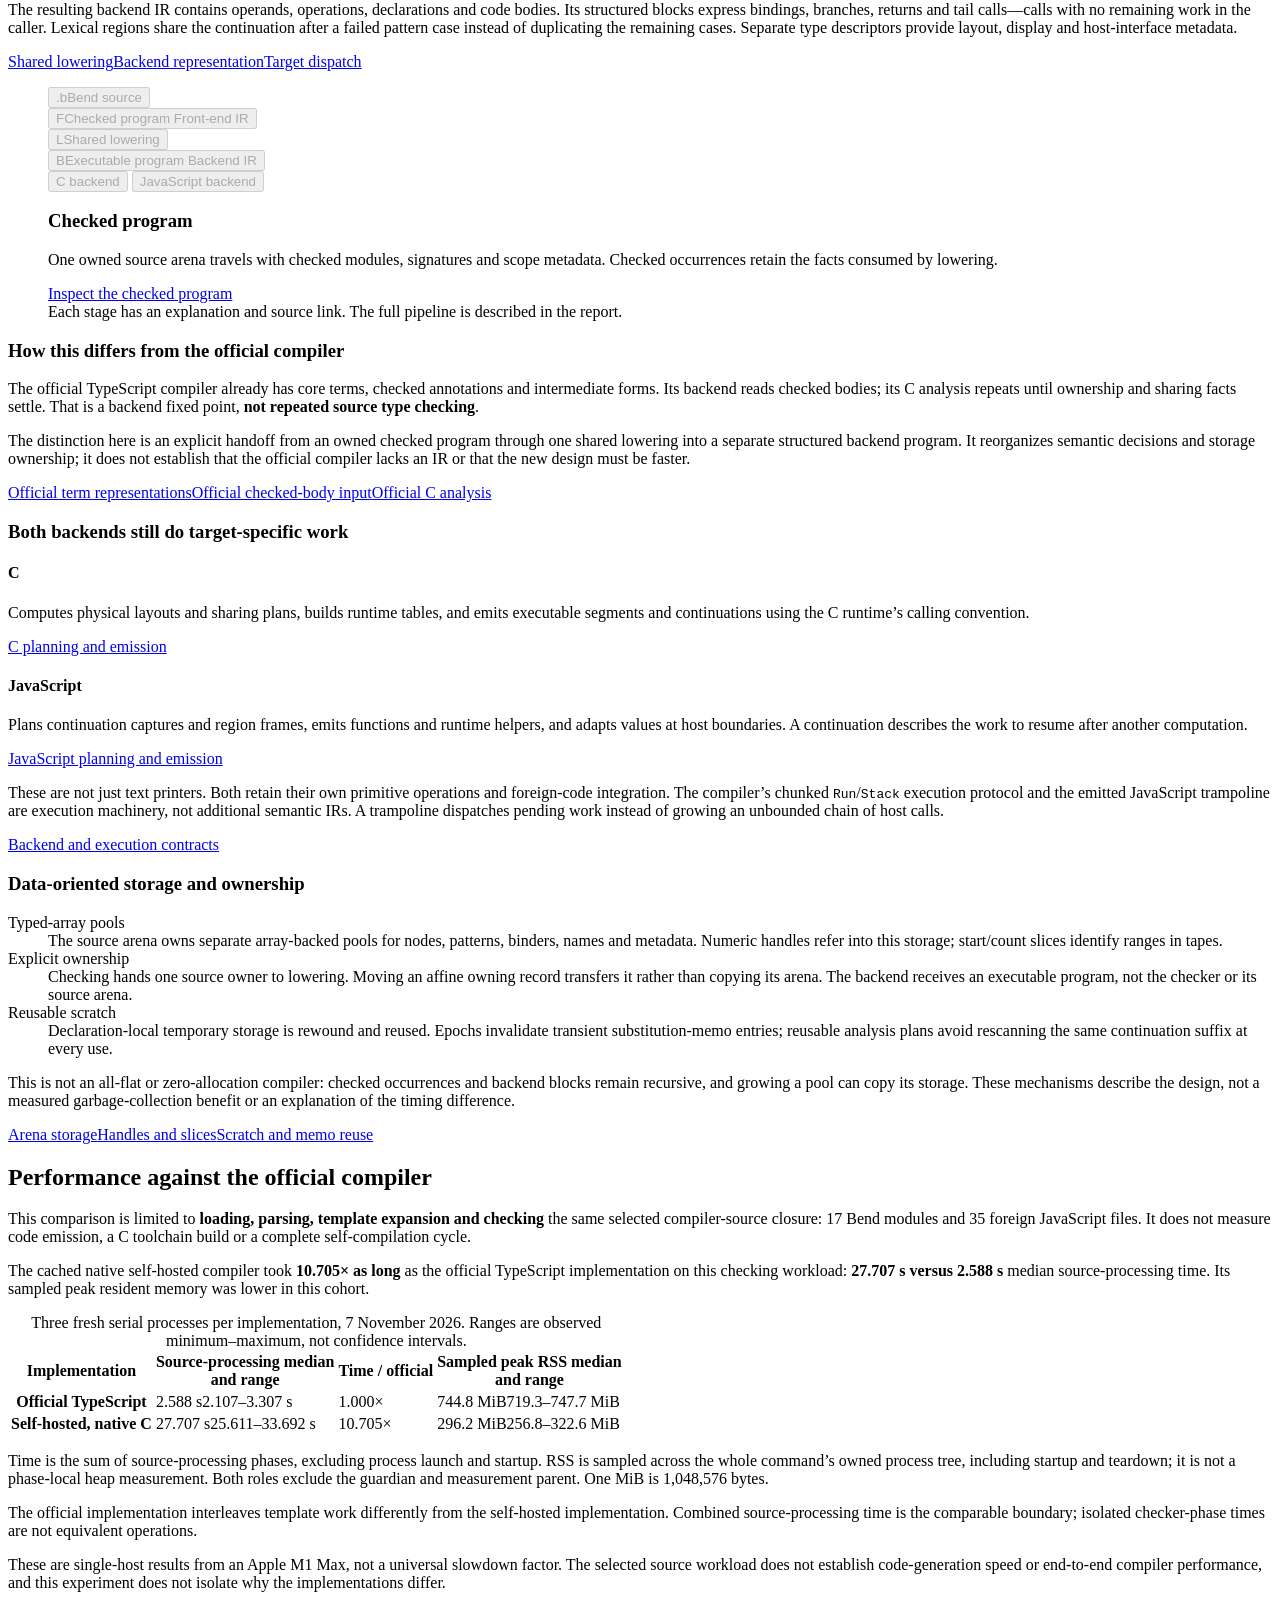
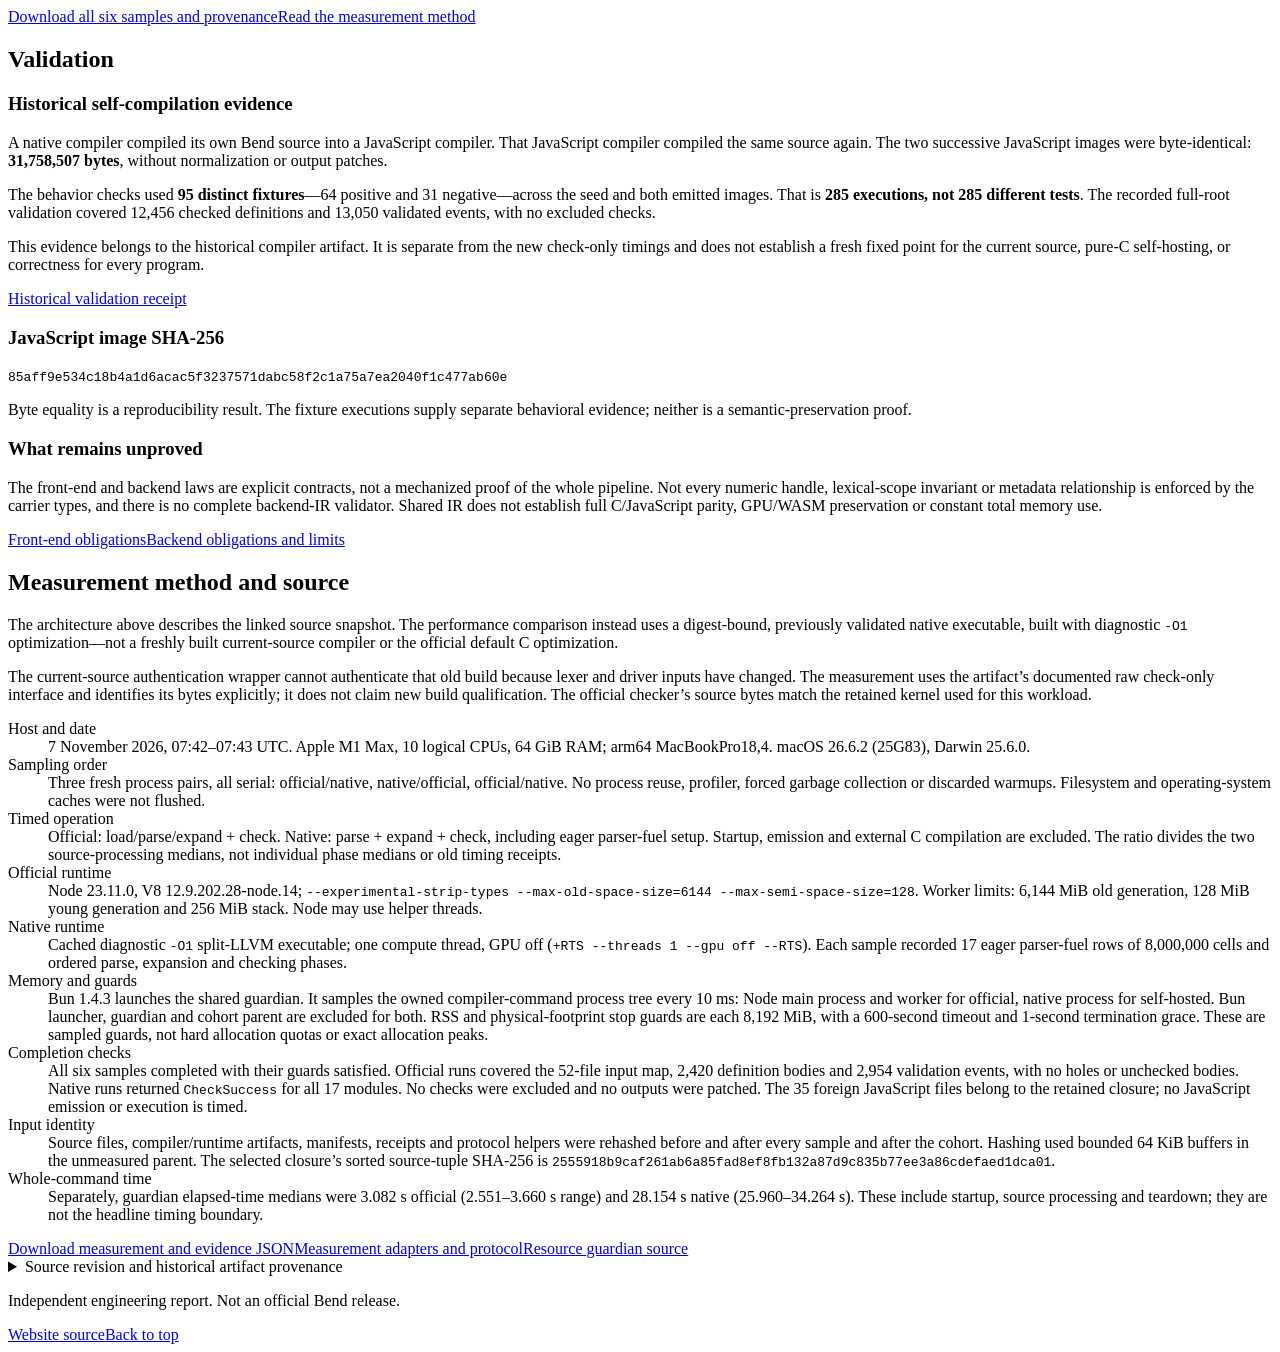
==== commit 20f2b924: "Present compiler architecture and matched official checking results" ====
--- a/public/index.html
+++ b/public/index.html
@@ -3,786 +3,190 @@
   <head>
     <meta charset="utf-8" />
     <meta name="viewport" content="width=device-width, initial-scale=1" />
-    <title>Bend Compiler Lab — Faster is not enough.</title>
-    <meta
-      name="description"
-      content="An evidence-led engineering notebook on self-hosting Bend: shared FIR/BIR architecture, accepted performance results, and experiments that did not pass the memory gate."
-    />
+    <title>Self-hosted Bend compiler</title>
+    <meta name="description" content="An engineering report on the self-hosted Bend compiler: checked representations, shared lowering, C and JavaScript backends, and a matched checking comparison with the official TypeScript implementation." />
     <meta name="theme-color" content="#f2f4f3" />
     <meta property="og:type" content="website" />
-    <meta
-      property="og:title"
-      content="Bend Compiler Lab — Faster is not enough."
-    />
-    <meta
-      property="og:description"
-      content="Shared compiler IR. Measured results. Rejected experiments kept in the record."
-    />
+    <meta property="og:title" content="Self-hosted Bend compiler" />
+    <meta property="og:description" content="Compiler architecture, a matched checking comparison, and the limits of the evidence." />
     <meta property="og:url" content="https://bend-selfhost-lab.netlify.app/" />
     <link rel="canonical" href="https://bend-selfhost-lab.netlify.app/" />
     <link rel="icon" type="image/svg+xml" href="/favicon.svg" />
-    <link
-      rel="preload"
-      href="/assets/fonts/archivo.woff2"
-      as="font"
-      type="font/woff2"
-      crossorigin
-    />
-    <link
-      rel="preload"
-      href="/assets/fonts/fragment-mono.woff2"
-      as="font"
-      type="font/woff2"
-      crossorigin
-    />
+    <link rel="preload" href="/assets/fonts/archivo.woff2" as="font" type="font/woff2" crossorigin />
+    <link rel="preload" href="/assets/fonts/fragment-mono.woff2" as="font" type="font/woff2" crossorigin />
     <link rel="stylesheet" href="/styles.css" />
     <script src="/app.js" defer></script>
   </head>
   <body>
     <a class="skip-link" href="#main">Skip to the report</a>
     <header class="site-header wrap">
-      <a class="brand" href="#main" aria-label="Bend Compiler Lab home"
-        ><span class="brand-mark">bend.</span
-        ><span class="brand-description">COMPILER<br />LAB</span></a
-      >
+      <a class="brand" href="#main" aria-label="Bend compiler report home"><span class="brand-mark">bend.</span><span class="brand-description">Compiler report</span></a>
       <nav class="main-nav" aria-label="Report sections">
-        <a href="#architecture">Architecture</a><a href="#results">Results</a
-        ><a href="#experiments">Experiments</a><a href="#method">Method</a>
+        <a href="#architecture">Architecture</a><a href="#performance">Performance</a><a href="#validation">Validation</a><a href="#method">Method</a>
       </nav>
-      <a
-        class="repo-link"
-        href="https://github.com/IlyaGulya/bend/tree/selfhost/integration"
-        >GitHub
-        <svg class="icon" aria-hidden="true" viewBox="0 0 24 24">
-          <path d="M6 18 18 6M6 6h12v12" /></svg
-      ></a>
+      <a class="repo-link" href="https://github.com/IlyaGulya/bend/tree/selfhost/integration">GitHub <svg class="icon" aria-hidden="true" viewBox="0 0 24 24"><path d="M6 18 18 6M6 6h12v12" /></svg></a>
     </header>
-    <main id="main">
-      <div class="wrap">
-        <section class="hero" aria-labelledby="hero-title">
-          <div>
-            <h1 class="hero-title" id="hero-title">
-              <span>Faster</span><span>is not</span
-              ><span class="final-word">enough.</span>
-            </h1>
-            <p class="hero-copy">
-              Self-hosting Bend, with one shared compiler IR and a hard rule: a
-              CPU win must pass correctness and its memory gate, too.
-            </p>
-            <div class="hero-actions">
-              <a class="action-link primary" href="#results"
-                >Explore results
-                <svg class="icon" aria-hidden="true" viewBox="0 0 24 24">
-                  <path d="M12 4v16m-6-6 6 6 6-6" /></svg></a
-              ><a
-                class="action-link secondary"
-                href="https://github.com/IlyaGulya/bend/tree/selfhost/integration"
-                >View on GitHub</a>
+    <main id="main" class="wrap">
+      <section class="introduction" aria-labelledby="report-title">
+        <h1 id="report-title">Self-hosted Bend compiler</h1>
+        <p class="lead">A compiler written in Bend that emits C and JavaScript. Self-hosted means it can compile its own source; it does not mean it is faster than the official TypeScript implementation.</p>
+        <p>This report explains the checked program boundary, the shared lowering used by both backends, and the storage they own. It separates the current source architecture, a fresh check-only performance comparison, and historical self-compilation evidence.</p>
+        <div class="report-actions">
+          <a class="action-link primary" href="#performance">Read the comparison <svg class="icon" aria-hidden="true" viewBox="0 0 24 24"><path d="M12 4v16m-6-6 6 6 6-6" /></svg></a>
+          <a class="action-link secondary" href="https://github.com/IlyaGulya/bend/tree/f63679c31e3219b9fbd119625d35ec03cb2ad224/bend2/selfhost">Read the compiler source</a>
+        </div>
+      </section>
+
+      <section class="chapter" id="architecture" aria-labelledby="architecture-title">
+        <h2 id="architecture-title">Compiler pipeline</h2>
+        <div class="pipeline-layout">
+          <div class="reading-column">
+            <p>An <strong>intermediate representation (IR)</strong> is the compiler’s internal description of a program. This implementation separates a checked front-end IR (FIR) from a structured backend IR (BIR). <strong>Lowering</strong> translates the checked description into explicit executable operations.</p>
+            <h3>Check the source and retain the decisions</h3>
+            <p>The front end parses modules, expands templates and checks types, names and permitted uses of values. Its contract also requires structural termination checks, subject to explicit <code>unsafe</code> exceptions. An affine binding may be used <strong>at most once</strong>; an erased binding is not a runtime value.</p>
+            <p>A successful check returns an owned <code>CheckedProgram</code>: the source arena, checked modules, signatures and scope metadata. Checked occurrences retain resolved declarations, types, quantities and children. Failure returns a diagnostic, not a partially checked program.</p>
+            <div class="source-links"><a class="source-link" href="https://github.com/IlyaGulya/bend/blob/f63679c31e3219b9fbd119625d35ec03cb2ad224/bend2/selfhost/checked_frontend.bend#L16-L34">Checked program</a><a class="source-link" href="https://github.com/IlyaGulya/bend/blob/f63679c31e3219b9fbd119625d35ec03cb2ad224/bend2/selfhost/FIR_LAWS.md">Front-end contract</a></div>
+            <h3>Lower once, then select a target</h3>
+            <p>Shared lowering decides erasure, operand evaluation order, closure captures, direct or indirect calls, and pattern control flow. A closure pairs code with values captured from its enclosing scope. Local references keep their lexical identity rather than repeating a computation substituted during type checking.</p>
+            <p>The resulting backend IR contains operands, operations, declarations and code bodies. Its structured blocks express bindings, branches, returns and tail calls—calls with no remaining work in the caller. Lexical regions share the continuation after a failed pattern case instead of duplicating the remaining cases. Separate type descriptors provide layout, display and host-interface metadata.</p>
+            <div class="source-links"><a class="source-link" href="https://github.com/IlyaGulya/bend/blob/f63679c31e3219b9fbd119625d35ec03cb2ad224/bend2/selfhost/backend_lower.bend#L1970-L1992">Shared lowering</a><a class="source-link" href="https://github.com/IlyaGulya/bend/blob/f63679c31e3219b9fbd119625d35ec03cb2ad224/bend2/selfhost/backend_ir.bend#L188-L244">Backend representation</a><a class="source-link" href="https://github.com/IlyaGulya/bend/blob/f63679c31e3219b9fbd119625d35ec03cb2ad224/bend2/selfhost/driver.bend#L155-L177">Target dispatch</a></div>
+          </div>
+          <figure class="trace" aria-label="Compiler pipeline: source, checked program, shared lowering, executable program, then C or JavaScript">
+            <div class="trace-main" role="group" aria-label="Choose a compiler stage to inspect">
+              <button class="stage" type="button" data-stage="source" aria-pressed="false" aria-controls="trace-detail" disabled><span class="stage-symbol" aria-hidden="true">.b</span><span class="stage-name">Bend source</span></button>
+              <div class="trace-connector" aria-hidden="true"></div>
+              <button class="stage" type="button" data-stage="fir" aria-pressed="true" aria-controls="trace-detail" disabled><span class="stage-symbol" aria-hidden="true">F</span><span class="stage-name">Checked program <span class="stage-note">Front-end IR</span></span></button>
+              <div class="trace-connector" aria-hidden="true"></div>
+              <button class="stage" type="button" data-stage="lower" aria-pressed="false" aria-controls="trace-detail" disabled><span class="stage-symbol" aria-hidden="true">L</span><span class="stage-name">Shared lowering</span></button>
+              <div class="trace-connector" aria-hidden="true"></div>
+              <button class="stage" type="button" data-stage="bir" aria-pressed="false" aria-controls="trace-detail" disabled><span class="stage-symbol" aria-hidden="true">B</span><span class="stage-name">Executable program <span class="stage-note">Backend IR</span></span></button>
+              <div class="trace-fork" aria-hidden="true"></div>
+              <div class="trace-targets">
+                <button class="stage" type="button" data-stage="c" aria-pressed="false" aria-controls="trace-detail" disabled><span class="stage-name">C backend</span></button>
+                <button class="stage" type="button" data-stage="js" aria-pressed="false" aria-controls="trace-detail" disabled><span class="stage-name">JavaScript backend</span></button>
+              </div>
             </div>
-          </div>
-          <aside class="verdict-strip" aria-label="Separate checkpoint acceptance records">
-            <span class="stamp">SEPARATE<br />CHECKPOINTS</span>
-            <p>
-              <strong>G24 R12 · historical accepted.</strong><br />
-              <strong>G79 · not accepted.</strong> 75,565,159 frame registrations
-              bypassed; its memory gate failed.
-            </p>
-            <a href="#g79"
-              >Read the verdict
-              <svg class="icon" aria-hidden="true" viewBox="0 0 24 24">
-                <path d="M6 18 18 6M6 6h12v12" /></svg
-            ></a>
-          </aside>
-          <figure
-            class="trace"
-            aria-label="Interactive compiler architecture: Bend source to checked FIR, shared lowering to BIR, then C or JavaScript"
-          >
-            <div class="trace-diagram">
-              <div
-                class="trace-main"
-                role="group"
-                aria-label="Choose a compiler stage to inspect"
-              >
-                <button
-                  class="stage"
-                  type="button"
-                  data-stage="source"
-                  aria-pressed="false"
-                  aria-controls="trace-detail"
-                >
-                  <span class="stage-symbol" aria-hidden="true">.b</span
-                  ><span class="stage-name">Bend source</span
-                  ><span class="stage-note">parse · check</span>
-                </button>
-                <div class="trace-connector" aria-hidden="true"></div>
-                <button
-                  class="stage"
-                  type="button"
-                  data-stage="fir"
-                  aria-pressed="true"
-                  aria-controls="trace-detail"
-                >
-                  <span class="stage-symbol" aria-hidden="true">F</span
-                  ><span class="stage-name">Checked FIR</span
-                  ><span class="stage-note">meaning · ownership</span>
-                </button>
-                <div class="trace-connector labelled">
-                  <span>shared lowering</span>
-                </div>
-                <button
-                  class="stage"
-                  type="button"
-                  data-stage="bir"
-                  aria-pressed="false"
-                  aria-controls="trace-detail"
-                >
-                  <span class="stage-symbol" aria-hidden="true">B</span
-                  ><span class="stage-name">Backend IR</span
-                  ><span class="stage-note">execution · values</span>
-                </button>
-                <div class="trace-fork" aria-hidden="true"></div>
-                <div class="trace-targets">
-                  <button
-                    class="stage"
-                    type="button"
-                    data-stage="c"
-                    aria-pressed="false"
-                    aria-controls="trace-detail"
-                  >
-                    <span class="stage-symbol" aria-hidden="true">C</span
-                    ><span class="stage-name">C backend</span></button
-                  ><button
-                    class="stage"
-                    type="button"
-                    data-stage="js"
-                    aria-pressed="false"
-                    aria-controls="trace-detail"
-                  >
-                    <span class="stage-symbol" aria-hidden="true">JS</span
-                    ><span class="stage-name">JS backend</span>
-                  </button>
-                </div>
-              </div>
-              <div
-                class="trace-detail"
-                id="trace-detail"
-                aria-live="polite"
-                aria-atomic="true"
-              >
-                <h2 id="trace-title">A checked semantic boundary</h2>
-                <p id="trace-description">
-                  Checked FIR preserves the front end’s meaning and ownership
-                  obligations. Compact handles and declaration-scoped storage
-                  keep representation choices separate from those obligations.
-                </p>
-                <a
-                  id="trace-source"
-                  href="https://github.com/IlyaGulya/bend/blob/f63679c3/bend2/selfhost/FIR_LAWS.md"
-                  ><span>Read the FIR contract</span
-                  ><svg class="icon" aria-hidden="true" viewBox="0 0 24 24">
-                    <path d="M6 18 18 6M6 6h12v12" /></svg
-                ></a>
-              </div>
-              <figcaption class="trace-caption">
-                Select a stage to inspect its contract and source.
-              </figcaption>
+            <div class="trace-detail" id="trace-detail" aria-live="polite" aria-atomic="true">
+              <h3 id="trace-title">Checked program</h3>
+              <p id="trace-description">One owned source arena travels with checked modules, signatures and scope metadata. Checked occurrences retain the facts consumed by lowering.</p>
+              <a id="trace-source" class="source-link" href="https://github.com/IlyaGulya/bend/blob/f63679c31e3219b9fbd119625d35ec03cb2ad224/bend2/selfhost/checked_frontend.bend"><span>Inspect the checked program</span></a>
             </div>
+            <figcaption>Each stage has an explanation and source link. The full pipeline is described in the report.</figcaption>
           </figure>
-        </section>
+        </div>
 
-        <section
-          class="chapter"
-          id="architecture"
-          aria-labelledby="architecture-title"
-        >
-          <div class="chapter-intro">
-            <h2 id="architecture-title">
-              One semantic boundary.<br />Two backends.
-            </h2>
-            <p>
-              The front end decides what a program means. Shared lowering makes
-              its execution explicit. Backends render that common program into C
-              or JavaScript—not two independently evolving implementations of
-              the language.
-            </p>
-          </div>
-          <div class="architecture-notes">
-            <article class="architecture-note">
-              <h3>Keep meaning in FIR.</h3>
-              <p>
-                Checked front-end IR carries semantic and affine obligations
-                across the boundary. Representation changes must preserve these
-                obligations; a faster emitter is not permission to weaken them.
-              </p>
-              <a
-                class="source-link"
-                href="https://github.com/IlyaGulya/bend/blob/f63679c3/bend2/selfhost/FIR_LAWS.md"
-                >FIR_LAWS.md
-                <svg class="icon" aria-hidden="true" viewBox="0 0 24 24">
-                  <path d="M6 18 18 6M6 6h12v12" /></svg
-              ></a>
+        <div class="subsection">
+          <h3>How this differs from the official compiler</h3>
+          <p>The official TypeScript compiler already has core terms, checked annotations and intermediate forms. Its backend reads checked bodies; its C analysis repeats until ownership and sharing facts settle. That is a backend fixed point, <strong>not repeated source type checking</strong>.</p>
+          <p>The distinction here is an explicit handoff from an owned checked program through one shared lowering into a separate structured backend program. It reorganizes semantic decisions and storage ownership; it does not establish that the official compiler lacks an IR or that the new design must be faster.</p>
+          <div class="source-links"><a class="source-link" href="https://github.com/IlyaGulya/bend/blob/f63679c31e3219b9fbd119625d35ec03cb2ad224/bend2/bend.ts#L277-L319">Official term representations</a><a class="source-link" href="https://github.com/IlyaGulya/bend/blob/f63679c31e3219b9fbd119625d35ec03cb2ad224/bend2/comp.ts#L1973-L2011">Official checked-body input</a><a class="source-link" href="https://github.com/IlyaGulya/bend/blob/f63679c31e3219b9fbd119625d35ec03cb2ad224/bend2/comp.ts#L3754-L3823">Official C analysis</a></div>
+        </div>
+
+        <div class="subsection">
+          <h3>Both backends still do target-specific work</h3>
+          <div class="backend-notes">
+            <article>
+              <h4>C</h4>
+              <p>Computes physical layouts and sharing plans, builds runtime tables, and emits executable segments and continuations using the C runtime’s calling convention.</p>
+              <a class="source-link" href="https://github.com/IlyaGulya/bend/blob/f63679c31e3219b9fbd119625d35ec03cb2ad224/bend2/selfhost/c_backend.bend#L466-L487">C planning and emission</a>
             </article>
-            <article class="architecture-note">
-              <h3>Lower decisions once.</h3>
-              <p>
-                BIR is the shared place for executable structure, calls,
-                captures, and value representation. Target emitters should not
-                quietly invent different evaluation or ownership rules.
-              </p>
-              <a
-                class="source-link"
-                href="https://github.com/IlyaGulya/bend/blob/f63679c3/bend2/selfhost/BIR_LAWS.md"
-                >BIR_LAWS.md
-                <svg class="icon" aria-hidden="true" viewBox="0 0 24 24">
-                  <path d="M6 18 18 6M6 6h12v12" /></svg
-              ></a>
-            </article>
-            <article class="architecture-note">
-              <h3>Make data pay its way.</h3>
-              <p>
-                Use compact, scoped structures and explicit lifetimes. Count
-                retained storage as well as work removed. Fewer scheduler
-                operations alone did not guarantee a smaller process.
-              </p>
-              <a
-                class="source-link"
-                href="https://github.com/IlyaGulya/bend/blob/f63679c3/checkpoints/SELFHOST_IR_ARCHITECTURE.md"
-                >Architecture &amp; constraints
-                <svg class="icon" aria-hidden="true" viewBox="0 0 24 24">
-                  <path d="M6 18 18 6M6 6h12v12" /></svg
-              ></a>
+            <article>
+              <h4>JavaScript</h4>
+              <p>Plans continuation captures and region frames, emits functions and runtime helpers, and adapts values at host boundaries. A continuation describes the work to resume after another computation.</p>
+              <a class="source-link" href="https://github.com/IlyaGulya/bend/blob/f63679c31e3219b9fbd119625d35ec03cb2ad224/bend2/selfhost/js_backend.bend#L1110-L1125">JavaScript planning and emission</a>
             </article>
           </div>
-        </section>
+          <p>These are not just text printers. Both retain their own primitive operations and foreign-code integration. The compiler’s chunked <code>Run</code>/<code>Stack</code> execution protocol and the emitted JavaScript trampoline are execution machinery, not additional semantic IRs. A trampoline dispatches pending work instead of growing an unbounded chain of host calls.</p>
+          <a class="source-link" href="https://github.com/IlyaGulya/bend/blob/f63679c31e3219b9fbd119625d35ec03cb2ad224/bend2/selfhost/BIR_LAWS.md">Backend and execution contracts</a>
+        </div>
 
-        <section class="chapter" id="results" aria-labelledby="results-title">
-          <div class="chapter-intro">
-            <h2 id="results-title">What we can<br />actually claim.</h2>
-            <p>
-              G24 R12 is a historical accepted checkpoint, not the latest
-              experiment. Three same-host pairs on the full frozen compiler root
-              produced these median durations. Both execution modes passed their
-              recorded acceptance work.
-            </p>
+        <div class="subsection">
+          <h3>Data-oriented storage and ownership</h3>
+          <dl class="storage-list">
+            <div><dt>Typed-array pools</dt><dd>The source arena owns separate array-backed pools for nodes, patterns, binders, names and metadata. Numeric handles refer into this storage; start/count slices identify ranges in tapes.</dd></div>
+            <div><dt>Explicit ownership</dt><dd>Checking hands one source owner to lowering. Moving an affine owning record transfers it rather than copying its arena. The backend receives an executable program, not the checker or its source arena.</dd></div>
+            <div><dt>Reusable scratch</dt><dd>Declaration-local temporary storage is rewound and reused. Epochs invalidate transient substitution-memo entries; reusable analysis plans avoid rescanning the same continuation suffix at every use.</dd></div>
+          </dl>
+          <p>This is not an all-flat or zero-allocation compiler: checked occurrences and backend blocks remain recursive, and growing a pool can copy its storage. These mechanisms describe the design, not a measured garbage-collection benefit or an explanation of the timing difference.</p>
+          <div class="source-links"><a class="source-link" href="https://github.com/IlyaGulya/bend/blob/f63679c31e3219b9fbd119625d35ec03cb2ad224/bend2/selfhost/checker_arena.bend#L47-L106">Arena storage</a><a class="source-link" href="https://github.com/IlyaGulya/bend/blob/f63679c31e3219b9fbd119625d35ec03cb2ad224/bend2/selfhost/checker_ir.bend#L4-L58">Handles and slices</a><a class="source-link" href="https://github.com/IlyaGulya/bend/blob/f63679c31e3219b9fbd119625d35ec03cb2ad224/bend2/selfhost/checker_arena.bend#L1286-L1344">Scratch and memo reuse</a></div>
+        </div>
+      </section>
+
+      <section class="chapter" id="performance" aria-labelledby="performance-title">
+        <h2 id="performance-title">Performance against the official compiler</h2>
+        <p>This comparison is limited to <strong>loading, parsing, template expansion and checking</strong> the same selected compiler-source closure: 17 Bend modules and 35 foreign JavaScript files. It does not measure code emission, a C toolchain build or a complete self-compilation cycle.</p>
+        <div class="comparison-summary">
+          <p>The cached native self-hosted compiler took <strong>10.705× as long</strong> as the official TypeScript implementation on this checking workload: <strong>27.707 s versus 2.588 s</strong> median source-processing time. Its sampled peak resident memory was lower in this cohort.</p>
+        </div>
+        <div class="table-scroll" role="region" aria-label="Official and self-hosted compiler measurement table" tabindex="0">
+          <table class="comparison-table">
+            <caption>Three fresh serial processes per implementation, 7 November 2026. Ranges are observed minimum–maximum, not confidence intervals.</caption>
+            <thead><tr><th scope="col">Implementation</th><th scope="col">Source-processing median<br />and range</th><th scope="col">Time / official</th><th scope="col">Sampled peak RSS median<br />and range</th></tr></thead>
+            <tbody>
+              <tr><th scope="row">Official TypeScript</th><td>2.588 s<span class="range">2.107–3.307 s</span></td><td>1.000×</td><td>744.8 MiB<span class="range">719.3–747.7 MiB</span></td></tr>
+              <tr><th scope="row">Self-hosted, native C</th><td>27.707 s<span class="range">25.611–33.692 s</span></td><td>10.705×</td><td>296.2 MiB<span class="range">256.8–322.6 MiB</span></td></tr>
+            </tbody>
+          </table>
+        </div>
+        <p class="note">Time is the sum of source-processing phases, excluding process launch and startup. RSS is sampled across the whole command’s owned process tree, including startup and teardown; it is not a phase-local heap measurement. Both roles exclude the guardian and measurement parent. One MiB is 1,048,576 bytes.</p>
+        <p>The official implementation interleaves template work differently from the self-hosted implementation. Combined source-processing time is the comparable boundary; isolated checker-phase times are not equivalent operations.</p>
+        <p>These are single-host results from an Apple M1 Max, not a universal slowdown factor. The selected source workload does not establish code-generation speed or end-to-end compiler performance, and this experiment does not isolate why the implementations differ.</p>
+        <div class="source-links"><a class="source-link" href="/data/evidence.json" download>Download all six samples and provenance</a><a class="source-link" href="#method">Read the measurement method</a></div>
+      </section>
+
+      <section class="chapter" id="validation" aria-labelledby="validation-title">
+        <h2 id="validation-title">Validation</h2>
+        <div class="validation-layout">
+          <div>
+            <h3>Historical self-compilation evidence</h3>
+            <p>A native compiler compiled its own Bend source into a JavaScript compiler. That JavaScript compiler compiled the same source again. The two successive JavaScript images were byte-identical: <strong>31,758,507 bytes</strong>, without normalization or output patches.</p>
+            <p>The behavior checks used <strong>95 distinct fixtures</strong>—64 positive and 31 negative—across the seed and both emitted images. That is <strong>285 executions, not 285 different tests</strong>. The recorded full-root validation covered 12,456 checked definitions and 13,050 validated events, with no excluded checks.</p>
+            <p>This evidence belongs to the historical compiler artifact. It is separate from the new check-only timings and does not establish a fresh fixed point for the current source, pure-C self-hosting, or correctness for every program.</p>
+            <a class="source-link" href="https://github.com/IlyaGulya/bend/blob/f63679c31e3219b9fbd119625d35ec03cb2ad224/evals/receipts/root2039g24r12_native_fixedpoint.json">Historical validation receipt</a>
           </div>
-          <div class="results-layout">
-            <figure class="result-figure" aria-labelledby="comparison-title">
-              <div class="figure-toolbar">
-                <span class="status accepted">HISTORICAL · ACCEPTED</span>
-                <div
-                  class="segmented"
-                  role="group"
-                  aria-label="Choose compiler execution runtime"
-                >
-                  <button
-                    type="button"
-                    data-backend="native"
-                    aria-pressed="true"
-                  >
-                    Native C</button
-                  ><button type="button" data-backend="js" aria-pressed="false">
-                    JavaScript
-                  </button>
-                </div>
-              </div>
-              <div class="result-heading">
-                <h3 id="comparison-title">Native compiler root</h3>
-                <p class="result-delta">
-                  <strong id="comparison-delta">13.3%</strong
-                  ><span>less median wall time</span>
-                </p>
-              </div>
-              <table class="duration-table">
-                <caption class="sr-only">
-                  Historical G24 R12 median wall duration, three same-host pairs
-                </caption>
-                <thead>
-                  <tr>
-                    <th scope="col">Version</th>
-                    <th scope="col" class="bar-cell">Relative duration</th>
-                    <th scope="col">Median</th>
-                  </tr>
-                </thead>
-                <tbody>
-                  <tr>
-                    <td>Baseline</td>
-                    <td class="bar-cell">
-                      <span
-                        class="duration-bar"
-                        id="baseline-bar"
-                        style="--duration-ratio: 1"
-                        aria-hidden="true"
-                      ></span>
-                    </td>
-                    <td class="duration" id="baseline-duration">94.619 s</td>
-                  </tr>
-                  <tr>
-                    <td>G24 R12</td>
-                    <td class="bar-cell">
-                      <span
-                        class="duration-bar accepted"
-                        id="candidate-bar"
-                        style="--duration-ratio: 0.866552054840185"
-                        aria-hidden="true"
-                      ></span>
-                    </td>
-                    <td class="duration" id="candidate-duration">81.993 s</td>
-                  </tr>
-                </tbody>
-              </table>
-              <figcaption class="figure-note">
-                Frozen G22 source closure: G23 control (04e0b600) versus R12
-                (5916d410), three same-host pairs. Native uses diagnostic -O1,
-                not the official build default. This is compiler-execution
-                pipeline time, not a fresh C toolchain build. The JavaScript RSS
-                ranges overlap; no individual slice gain is claimed.
-              </figcaption>
-              <p class="figure-note" id="comparison-memory">
-                Native median RSS: +2.99%. This historical checkpoint passed its
-                recorded gates; the later diagnostics use a separate
-                physical-footprint gate.
-              </p>
-              <p class="figure-note">
-                The original orchestrator FAIL is preserved: runtime gates and
-                all 12 timed commands passed; a final summary wrapper was repaired
-                offline against authenticated reports, without measurement reruns.
-              </p>
-              <div class="figure-sources">
-                <a
-                  class="source-link"
-                  id="comparison-source"
-                  href="https://github.com/IlyaGulya/bend/blob/f63679c3/evals/receipts/producer2039g24r12_throughput.json"
-                  >Raw timing receipts
-                  <svg class="icon" aria-hidden="true" viewBox="0 0 24 24">
-                    <path d="M6 18 18 6M6 6h12v12" /></svg></a
-                ><a class="source-link" href="/data/evidence.json" download
-                  >Public data JSON
-                  <svg class="icon" aria-hidden="true" viewBox="0 0 24 24">
-                    <path d="M12 4v16m-6-6 6 6 6-6" /></svg
-                ></a>
-                <a class="source-link"
-                  href="https://github.com/IlyaGulya/bend/blob/f63679c3/evals/receipts/producer2039g24r12_summary_repair.json"
-                  >Aggregation repair
-                  <svg class="icon" aria-hidden="true" viewBox="0 0 24 24">
-                    <path d="M6 18 18 6M6 6h12v12" />
-                  </svg>
-                </a>
-              </div>
-              <p class="sr-only" id="comparison-update" aria-live="polite"></p>
-              <noscript
-                ><p class="figure-note">
-                  JavaScript medians: 305.990 s baseline → 266.465 s R12, 12.9%
-                  less median wall time. Target switching requires JavaScript;
-                  the complete evidence remains linked above.
-                </p></noscript
-              >
-            </figure>
-            <aside class="proof-note" aria-labelledby="proof-title">
-              <h3 id="proof-title">
-                Self-hosted means<br />it emitted itself.
-              </h3>
-              <p>
-                The accepted record includes a native seed → JavaScript stage 1 →
-                JavaScript stage 2 chain and a byte-identical JS compiler image.
-                This is not pure-C self-hosting.
-              </p>
-              <p>
-                Full-root validation covered 12,456 checked definitions and
-                13,050 validated events, with no output patches or excluded checks.
-                Runtime and AST checks support this checkpoint, not a universal
-                semantic proof or a GPU/WASM claim.
-              </p>
-              <div class="fixedpoint">
-                <strong>31,758,507</strong
-                ><span class="unit"
-                  >bytes in the historical fixedpoint image</span
-                >
-                <div class="checksum">
-                  <code id="fixedpoint-sha"
-                    >85aff9e534c18b4a1d6acac5f3237571dabc58f2c1a75a7ea2040f1c477ab60e</code
-                  ><button
-                    class="copy-button"
-                    id="copy-checksum"
-                    type="button"
-                    aria-label="Copy the historical fixedpoint SHA-256"
-                  >
-                    <svg class="icon" aria-hidden="true" viewBox="0 0 24 24">
-                      <rect x="8" y="8" width="12" height="12" />
-                      <path d="M16 8V4H4v12h4" />
-                    </svg>
-                  </button>
-                </div>
-                <p class="copy-feedback" id="copy-feedback" role="status"></p>
-              </div>
-              <a
-                class="source-link"
-                href="https://github.com/IlyaGulya/bend/blob/f63679c3/checkpoints/SELFHOST_IR_ARCHITECTURE.md"
-                >Read the checkpoint’s limits
-                <svg class="icon" aria-hidden="true" viewBox="0 0 24 24">
-                  <path d="M6 18 18 6M6 6h12v12" /></svg
-              ></a>
-            </aside>
-          </div>
-        </section>
+          <aside class="checksum-note" aria-labelledby="checksum-title">
+            <h3 id="checksum-title">JavaScript image SHA-256</h3>
+            <div class="checksum"><code id="fixedpoint-sha">85aff9e534c18b4a1d6acac5f3237571dabc58f2c1a75a7ea2040f1c477ab60e</code><button class="copy-button" id="copy-checksum" type="button" aria-label="Copy the historical JavaScript image SHA-256" hidden><svg class="icon" aria-hidden="true" viewBox="0 0 24 24"><rect x="8" y="8" width="12" height="12" /><path d="M16 8V4H4v12h4" /></svg></button></div>
+            <p class="copy-feedback" id="copy-feedback" role="status"></p>
+            <p class="note">Byte equality is a reproducibility result. The fixture executions supply separate behavioral evidence; neither is a semantic-preservation proof.</p>
+          </aside>
+        </div>
+        <div class="subsection">
+          <h3>What remains unproved</h3>
+          <p>The front-end and backend laws are explicit contracts, not a mechanized proof of the whole pipeline. Not every numeric handle, lexical-scope invariant or metadata relationship is enforced by the carrier types, and there is no complete backend-IR validator. Shared IR does not establish full C/JavaScript parity, GPU/WASM preservation or constant total memory use.</p>
+          <div class="source-links"><a class="source-link" href="https://github.com/IlyaGulya/bend/blob/f63679c31e3219b9fbd119625d35ec03cb2ad224/bend2/selfhost/FIR_LAWS.md">Front-end obligations</a><a class="source-link" href="https://github.com/IlyaGulya/bend/blob/f63679c31e3219b9fbd119625d35ec03cb2ad224/bend2/selfhost/BIR_LAWS.md">Backend obligations and limits</a></div>
+        </div>
+      </section>
 
-        <section
-          class="chapter"
-          id="experiments"
-          aria-labelledby="experiments-title"
-        >
-          <h2 id="experiments-title">The speedups<br />we didn’t ship.</h2>
-          <p class="study-intro">
-            A useful experiment can fail admission. These later diagnostics
-            remain on separate branches; none earned a new compiler promotion.
-            Each comparison keeps its own denominator and workload.
-          </p>
-          <details class="experiment" id="g79" open>
-            <summary>
-              <span class="experiment-id">G79</span
-              ><span class="experiment-title"
-                >Projection leaves, without generic frames</span
-              ><span class="status rejected">NOT ACCEPTED</span
-              ><span class="experiment-plus" aria-hidden="true"></span>
-            </summary>
-            <div class="experiment-body">
-              <p>
-                A structural specialization bypassed generic scheduler
-                bookkeeping for 255 eligible callees across 9,096 call sites.
-                The counted registrations are not a count of heap allocations.
-                This was an emitted-image diagnostic, not a promoted BIR
-                transformation.
-              </p>
-              <div
-                class="table-scroll"
-                role="region"
-                aria-label="G79 candidate compared with neutral control"
-                tabindex="0"
-              >
-                <table class="data-table">
-                  <caption>
-                    Candidate C / matched-byte neutral N · 2 counter-free pairs
-                  </caption>
-                  <thead>
-                    <tr>
-                      <th scope="col">Measurement</th>
-                      <th scope="col">Point estimate</th>
-                      <th scope="col">Admission</th>
-                    </tr>
-                  </thead>
-                  <tbody>
-                    <tr>
-                      <td>Checker CPU, geometric mean</td>
-                      <td class="number good">−8.82%</td>
-                      <td>CPU point gate passed</td>
-                    </tr>
-                    <tr>
-                      <td>Elapsed time, geometric mean</td>
-                      <td class="number">−8.64%</td>
-                      <td>Diagnostic only</td>
-                    </tr>
-                    <tr>
-                      <td>Whole-tree physical footprint, median</td>
-                      <td class="number bad">+1.50%</td>
-                      <td class="bad">Memory gate failed</td>
-                    </tr>
-                    <tr>
-                      <td>Worst paired physical footprint</td>
-                      <td class="number bad">+21.90%</td>
-                      <td class="bad">Pair ceiling failed</td>
-                    </tr>
-                  </tbody>
-                </table>
-              </div>
-              <div class="experiment-finding">
-                <p>
-                  <strong>What held.</strong> Six selected-corpus full-work runs
-                  passed. Semantic checks exercised emitted Base, returns,
-                  captures, scheduler depth, and boundary negatives. The public
-                  boxed ABI stayed unchanged.
-                </p>
-                <p>
-                  <strong>What did not.</strong> The memory gate required median
-                  C/N ≤ 1 and every pair ≤ 1.05. Both conditions failed. The CPU
-                  ratio’s 95% interval spans 0.505–1.648; two pairs do not
-                  establish a reliable speedup.
-                </p>
-              </div>
-              <div class="experiment-links">
-                <a
-                  class="source-link"
-                  href="https://github.com/IlyaGulya/bend/blob/f63679c3/checkpoints/local2039g79d1-results.json"
-                  >Results &amp; raw pairs
-                  <svg class="icon" aria-hidden="true" viewBox="0 0 24 24">
-                    <path d="M6 18 18 6M6 6h12v12" /></svg></a
-                ><a
-                  class="source-link"
-                  href="https://github.com/IlyaGulya/bend/blob/f63679c3/checkpoints/local2039g79d1-decision.json"
-                  >Admission decision
-                  <svg class="icon" aria-hidden="true" viewBox="0 0 24 24">
-                    <path d="M6 18 18 6M6 6h12v12" /></svg></a
-                ><a
-                  class="source-link"
-                  href="https://github.com/IlyaGulya/bend/tree/selfhost/g79-projection-e3afg2vc"
-                  >Experiment branch
-                  <svg class="icon" aria-hidden="true" viewBox="0 0 24 24">
-                    <path d="M6 18 18 6M6 6h12v12" /></svg
-                ></a>
-              </div>
-            </div>
-          </details>
-          <details class="experiment" id="g78">
-            <summary>
-              <span class="experiment-id">G78</span
-              ><span class="experiment-title"
-                >Stream verification, not the whole file</span
-              ><span class="status rejected">NOT PROMOTED</span
-              ><span class="experiment-plus" aria-hidden="true"></span>
-            </summary>
-            <div class="experiment-body">
-              <p>
-                Whole-file verification reads were replaced with a reusable 64
-                KiB buffer, explicit short-read handling, and reliable
-                descriptor cleanup. The diagnostic isolated verification
-                overhead without replacing the compiler image or frozen input.
-              </p>
-              <div
-                class="table-scroll"
-                role="region"
-                aria-label="G78 candidate compared with baseline"
-                tabindex="0"
-              >
-                <table class="data-table">
-                  <caption>
-                    Candidate / baseline · 4 paired selected-corpus comparisons
-                  </caption>
-                  <thead>
-                    <tr>
-                      <th scope="col">Measurement</th>
-                      <th scope="col">Point estimate</th>
-                      <th scope="col">Scope</th>
-                    </tr>
-                  </thead>
-                  <tbody>
-                    <tr>
-                      <td>Post-verification Node CPU interval</td>
-                      <td class="number good">−80.58%</td>
-                      <td>Not end-to-end compile time</td>
-                    </tr>
-                    <tr>
-                      <td>Whole-tree physical footprint, median</td>
-                      <td class="number good">−26.69%</td>
-                      <td>One pair still increased</td>
-                    </tr>
-                    <tr>
-                      <td>Checker CPU, geometric mean</td>
-                      <td class="number bad">+3.54%</td>
-                      <td class="bad">Overall gates failed</td>
-                    </tr>
-                  </tbody>
-                </table>
-              </div>
-              <p>
-                The CPU interval is not exclusive hashing CPU. A large local
-                improvement did not establish an admitted full-work improvement.
-                The source candidate remains isolated; no main-branch promotion
-                followed.
-              </p>
-              <div class="experiment-links">
-                <a
-                  class="source-link"
-                  href="https://github.com/IlyaGulya/bend/commit/36cfb7b9"
-                  >Committed measurements &amp; verdict
-                  <svg class="icon" aria-hidden="true" viewBox="0 0 24 24">
-                    <path d="M6 18 18 6M6 6h12v12" /></svg></a
-                ><a
-                  class="source-link"
-                  href="https://github.com/IlyaGulya/bend/tree/selfhost/g78-hash-623_t7sq"
-                  >Experiment branch
-                  <svg class="icon" aria-hidden="true" viewBox="0 0 24 24">
-                    <path d="M6 18 18 6M6 6h12v12" /></svg
-                ></a>
-              </div>
-            </div>
-          </details>
-          <details class="experiment" id="g77">
-            <summary>
-              <span class="experiment-id">G77</span
-              ><span class="experiment-title"
-                >Measure the observer before trusting it</span
-              ><span class="status diagnostic">DIAGNOSTIC</span
-              ><span class="experiment-plus" aria-hidden="true"></span>
-            </summary>
-            <div class="experiment-body">
-              <p>
-                Paired observer-on/off runs and a native physical-memory sampler
-                placed instrumented Node high-water rises after checking, around
-                verification. That changed the next hypothesis—not the
-                compiler’s acceptance status.
-              </p>
-              <p>
-                Heap-statistics calls can themselves allocate. GC callbacks did
-                not cover every isolate or all pause time. No forced collection
-                was used, and the data did not prove that the observer was
-                perfectly passive or establish GC/JIT/OS causality.
-              </p>
-              <div class="experiment-links">
-                <a
-                  class="source-link"
-                  href="https://github.com/IlyaGulya/bend/commit/51c3336b"
-                  >Observer evidence &amp; limitations
-                  <svg class="icon" aria-hidden="true" viewBox="0 0 24 24">
-                    <path d="M6 18 18 6M6 6h12v12" /></svg></a
-                ><a
-                  class="source-link"
-                  href="https://github.com/IlyaGulya/bend/tree/selfhost/g77-natural-31floyvd"
-                  >Experiment branch
-                  <svg class="icon" aria-hidden="true" viewBox="0 0 24 24">
-                    <path d="M6 18 18 6M6 6h12v12" /></svg
-                ></a>
-              </div>
-            </div>
-          </details>
-        </section>
-
-        <section class="chapter" id="method" aria-labelledby="method-title">
-          <div class="method-layout">
-            <div class="method-copy">
-              <h2 id="method-title">
-                A smaller loop.<br />Not a smaller standard.
-              </h2>
-              <p>
-                The later screening loop uses a frozen source corpus and
-                recorded work counts. It is smaller than the full compiler root;
-                it is not a substitute for a full bootstrap or a license to
-                compare different workloads as if they were equal.
-              </p>
-              <p>
-                Only promising candidates should pay the full self-hosting cost.
-                Admission still requires behavior, work, memory, runtime, and
-                byte-fixedpoint evidence at the appropriate gate.
-              </p>
-            </div>
-            <div>
-              <div
-                class="table-scroll"
-                role="region"
-                aria-label="Historical G56 selected corpus work and iteration cost"
-                tabindex="0"
-              >
-                <table class="data-table corpus-table">
-                  <caption>
-                    G56 selected corpus · work and observed iteration cost
-                  </caption>
-                  <thead>
-                    <tr>
-                      <th scope="col">Work</th>
-                      <th scope="col">Selected screening corpus</th>
-                    </tr>
-                  </thead>
-                  <tbody>
-                    <tr>
-                      <td>Source files</td>
-                      <td class="number">52</td>
-                    </tr>
-                    <tr>
-                      <td>Bend modules</td>
-                      <td class="number">17</td>
-                    </tr>
-                    <tr>
-                      <td>Foreign-JS files</td>
-                      <td class="number">35</td>
-                    </tr>
-                    <tr>
-                      <td>Source declarations</td>
-                      <td class="number">2,954</td>
-                    </tr>
-                    <tr>
-                      <td>Expand steps</td>
-                      <td class="number">263,032</td>
-                    </tr>
-                    <tr>
-                      <td>Check steps</td>
-                      <td class="number">1,975,761</td>
-                    </tr>
-                    <tr>
-                      <td>Median iteration wall time (6 runs)</td>
-                      <td class="number">71.606 s</td>
-                    </tr>
-                  </tbody>
-                </table>
-              </div>
-              <p class="corpus-note">
-                Retained full-source cohort medians were 323.172–345.852 s.
-                Different workload and separate cohorts: this is descriptive
-                iteration-cost evidence, not a paired compiler speedup or emitter
-                benchmark. The original 45 s target failed; limits were not relaxed.
-              </p>
-              <a
-                class="source-link"
-                href="https://github.com/IlyaGulya/bend/blob/f63679c3/checkpoints/local2039g56-summary.json"
-                >Corpus, cost &amp; qualification limits
-                <svg class="icon" aria-hidden="true" viewBox="0 0 24 24">
-                  <path d="M6 18 18 6M6 6h12v12" /></svg
-              ></a>
-            </div>
-          </div>
-          <dl
-            class="method-band"
-            aria-label="Later G78–G79 diagnostic environment"
-          >
-            <div>
-              <dt>RUNTIME</dt>
-              <dd>Node 23.11.0<br />V8 12.9.202.28-node.14</dd>
-            </div>
-            <div>
-              <dt>RESOURCE GUARD</dt>
-              <dd>8 GiB RSS &amp; physical<br />600 s · original limits</dd>
-            </div>
-            <div>
-              <dt>WORKER SCHEDULER</dt>
-              <dd>256 / 6144 / 128<br />ABI 13 · quantum 64</dd>
-            </div>
-            <div>
-              <dt>DECISION RULE</dt>
-              <dd>Correctness first.<br />CPU and memory together.</dd>
-            </div>
+      <section class="chapter" id="method" aria-labelledby="method-title">
+        <h2 id="method-title">Measurement method and source</h2>
+        <p>The architecture above describes the linked source snapshot. The performance comparison instead uses a digest-bound, previously validated native executable, built with diagnostic <code>-O1</code> optimization—not a freshly built current-source compiler or the official default C optimization.</p>
+        <p>The current-source authentication wrapper cannot authenticate that old build because lexer and driver inputs have changed. The measurement uses the artifact’s documented raw check-only interface and identifies its bytes explicitly; it does not claim new build qualification. The official checker’s source bytes match the retained kernel used for this workload.</p>
+        <dl class="method-list">
+          <div><dt>Host and date</dt><dd>7 November 2026, 07:42–07:43 UTC. Apple M1 Max, 10 logical CPUs, 64 GiB RAM; arm64 MacBookPro18,4. macOS 26.6.2 (25G83), Darwin 25.6.0.</dd></div>
+          <div><dt>Sampling order</dt><dd>Three fresh process pairs, all serial: official/native, native/official, official/native. No process reuse, profiler, forced garbage collection or discarded warmups. Filesystem and operating-system caches were not flushed.</dd></div>
+          <div><dt>Timed operation</dt><dd>Official: load/parse/expand + check. Native: parse + expand + check, including eager parser-fuel setup. Startup, emission and external C compilation are excluded. The ratio divides the two source-processing medians, not individual phase medians or old timing receipts.</dd></div>
+          <div><dt>Official runtime</dt><dd>Node 23.11.0, V8 12.9.202.28-node.14; <code>--experimental-strip-types --max-old-space-size=6144 --max-semi-space-size=128</code>. Worker limits: 6,144 MiB old generation, 128 MiB young generation and 256 MiB stack. Node may use helper threads.</dd></div>
+          <div><dt>Native runtime</dt><dd>Cached diagnostic <code>-O1</code> split-LLVM executable; one compute thread, GPU off (<code>+RTS --threads 1 --gpu off --RTS</code>). Each sample recorded 17 eager parser-fuel rows of 8,000,000 cells and ordered parse, expansion and checking phases.</dd></div>
+          <div><dt>Memory and guards</dt><dd>Bun 1.4.3 launches the shared guardian. It samples the owned compiler-command process tree every 10 ms: Node main process and worker for official, native process for self-hosted. Bun launcher, guardian and cohort parent are excluded for both. RSS and physical-footprint stop guards are each 8,192 MiB, with a 600-second timeout and 1-second termination grace. These are sampled guards, not hard allocation quotas or exact allocation peaks.</dd></div>
+          <div><dt>Completion checks</dt><dd>All six samples completed with their guards satisfied. Official runs covered the 52-file input map, 2,420 definition bodies and 2,954 validation events, with no holes or unchecked bodies. Native runs returned <code>CheckSuccess</code> for all 17 modules. No checks were excluded and no outputs were patched. The 35 foreign JavaScript files belong to the retained closure; no JavaScript emission or execution is timed.</dd></div>
+          <div><dt>Input identity</dt><dd>Source files, compiler/runtime artifacts, manifests, receipts and protocol helpers were rehashed before and after every sample and after the cohort. Hashing used bounded 64 KiB buffers in the unmeasured parent. The selected closure’s sorted source-tuple SHA-256 is <code>2555918b9caf261ab6a85fad8ef8fb132a87d9c835b77ee3a86cdefaed1dca01</code>.</dd></div>
+          <div><dt>Whole-command time</dt><dd>Separately, guardian elapsed-time medians were 3.082 s official (2.551–3.660 s range) and 28.154 s native (25.960–34.264 s). These include startup, source processing and teardown; they are not the headline timing boundary.</dd></div>
+        </dl>
+        <div class="source-links"><a class="source-link" href="/data/evidence.json" download>Download measurement and evidence JSON</a><a class="source-link" href="https://github.com/IlyaGulya/bend-selfhost-lab/tree/main/measurement">Measurement adapters and protocol</a><a class="source-link" href="https://github.com/IlyaGulya/bend/blob/f63679c31e3219b9fbd119625d35ec03cb2ad224/evals/heavy_gate.ts">Resource guardian source</a></div>
+        <details class="source-details">
+          <summary>Source revision and historical artifact provenance</summary>
+          <dl class="provenance-list">
+            <div><dt>Architecture source</dt><dd><a href="https://github.com/IlyaGulya/bend/commit/f63679c31e3219b9fbd119625d35ec03cb2ad224"><code>f63679c31e3219b9fbd119625d35ec03cb2ad224</code></a></dd></div>
+            <div><dt>Historical compiler source</dt><dd><a href="https://github.com/IlyaGulya/bend/commit/5916d410"><code>5916d410</code></a></dd></div>
+            <div><dt>Native executable SHA-256</dt><dd><code>b3459184f37d3159f44e9b7f67642ad6c3850dc806ae5f7837f348fc842b3f71</code></dd></div>
+            <div><dt>Official checker SHA-256</dt><dd><code>22b5915cd7cccd23b6aa28849b23a7f1e3549333cdd0954ab48103ddd0777e9e</code></dd></div>
           </dl>
-          <p class="method-footnote">
-            Environment above applies to the later diagnostics, not
-            retroactively to every historical run. Timing rows, commands,
-            hashes, confidence intervals, and failed receipts remain in the
-            committed evidence.
-          </p>
-        </section>
-        <section class="closing" aria-labelledby="closing-title">
-          <h2 id="closing-title">The record is part<br />of the result.</h2>
-          <a
-            class="action-link primary"
-            href="https://github.com/IlyaGulya/bend/tree/selfhost/integration"
-            >Open the research on GitHub
-            <svg class="icon" aria-hidden="true" viewBox="0 0 24 24">
-              <path d="M6 18 18 6M6 6h12v12" /></svg
-          ></a>
-        </section>
-      </div>
+          <p class="note">The historical acceptance receipt preserves an original orchestration-summary failure. Runtime gates and all twelve historical timed commands passed; aggregation was repaired offline against the existing reports, without timing reruns. None of those old timing rows is used as the official comparison above.</p>
+          <a class="source-link" href="https://github.com/IlyaGulya/bend/blob/f63679c31e3219b9fbd119625d35ec03cb2ad224/evals/receipts/producer2039g24r12_summary_repair.json">Historical aggregation repair</a>
+        </details>
+      </section>
     </main>
-    <footer class="site-footer wrap">
-      <p>
-        Independent engineering notes on Bend self-hosting. Not an official Bend
-        release.<br />Historical acceptance: G24 R12. Latest record: G79, not
-        accepted. Source snapshot
-        <a href="https://github.com/IlyaGulya/bend/commit/f63679c3">f63679c3</a
-        >.
-      </p>
-      <div class="footer-links">
-        <a href="/data/evidence.json">Data</a
-        ><a href="https://github.com/IlyaGulya/bend-selfhost-lab"
-          >Website source</a
-        ><a
-          href="https://github.com/IlyaGulya/bend-selfhost-lab/tree/main/public/assets/fonts"
-          >Font licenses</a
-        >
-      </div>
-    </footer>
+    <footer class="site-footer wrap"><p>Independent engineering report. Not an official Bend release.</p><a href="https://github.com/IlyaGulya/bend-selfhost-lab">Website source</a><a href="#main">Back to top</a></footer>
   </body>
 </html>
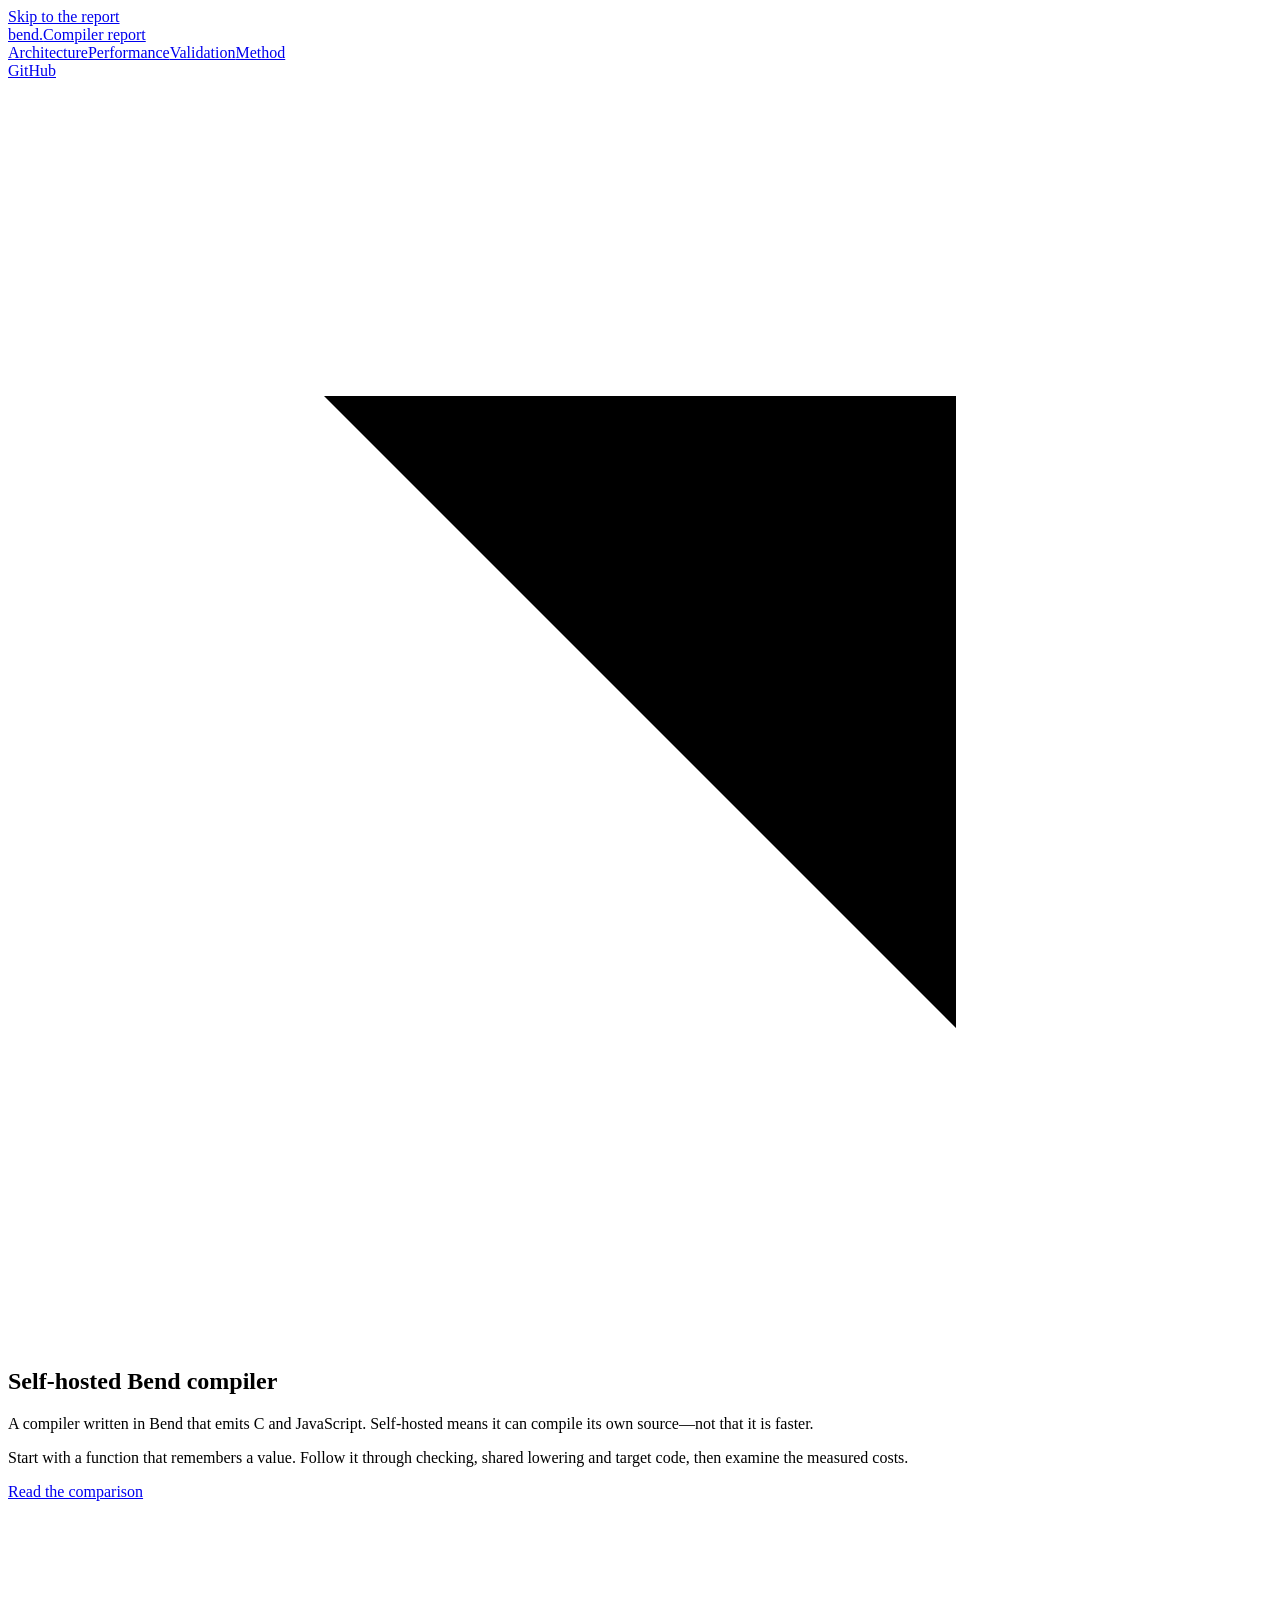
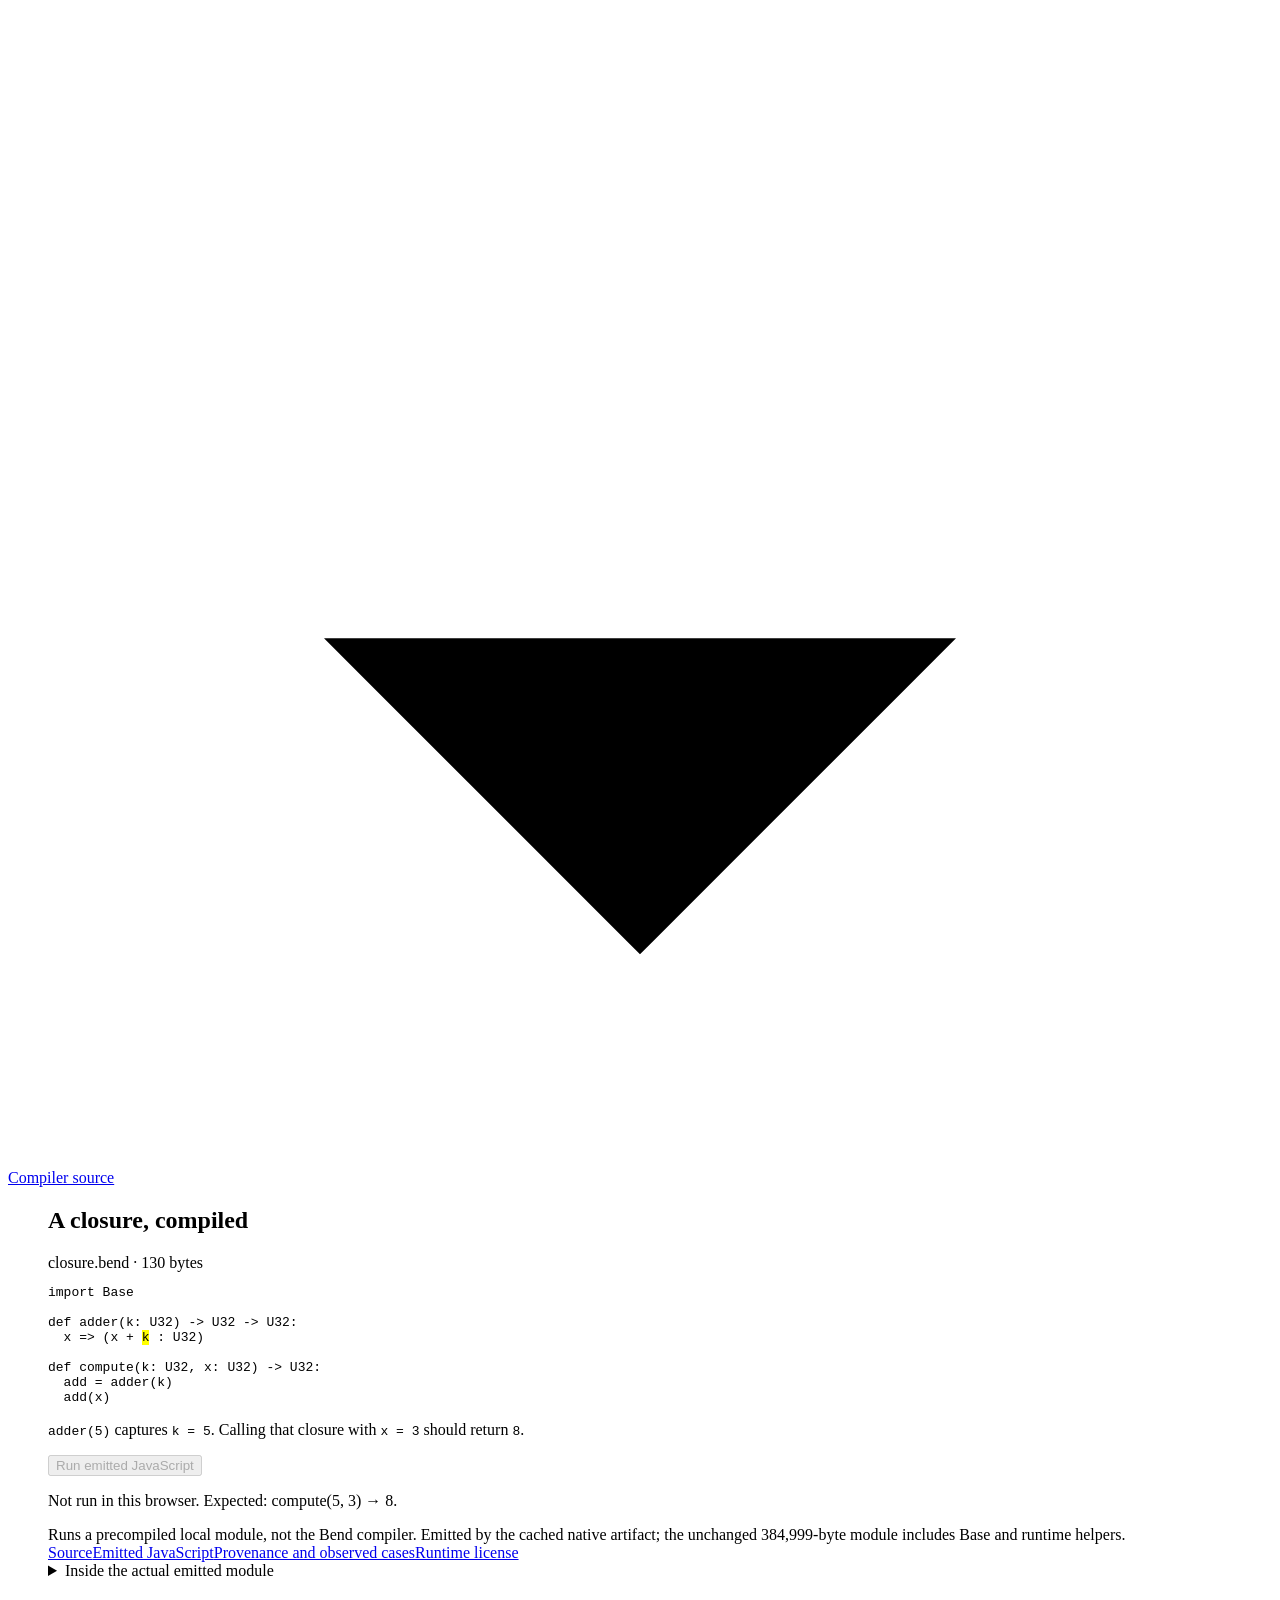
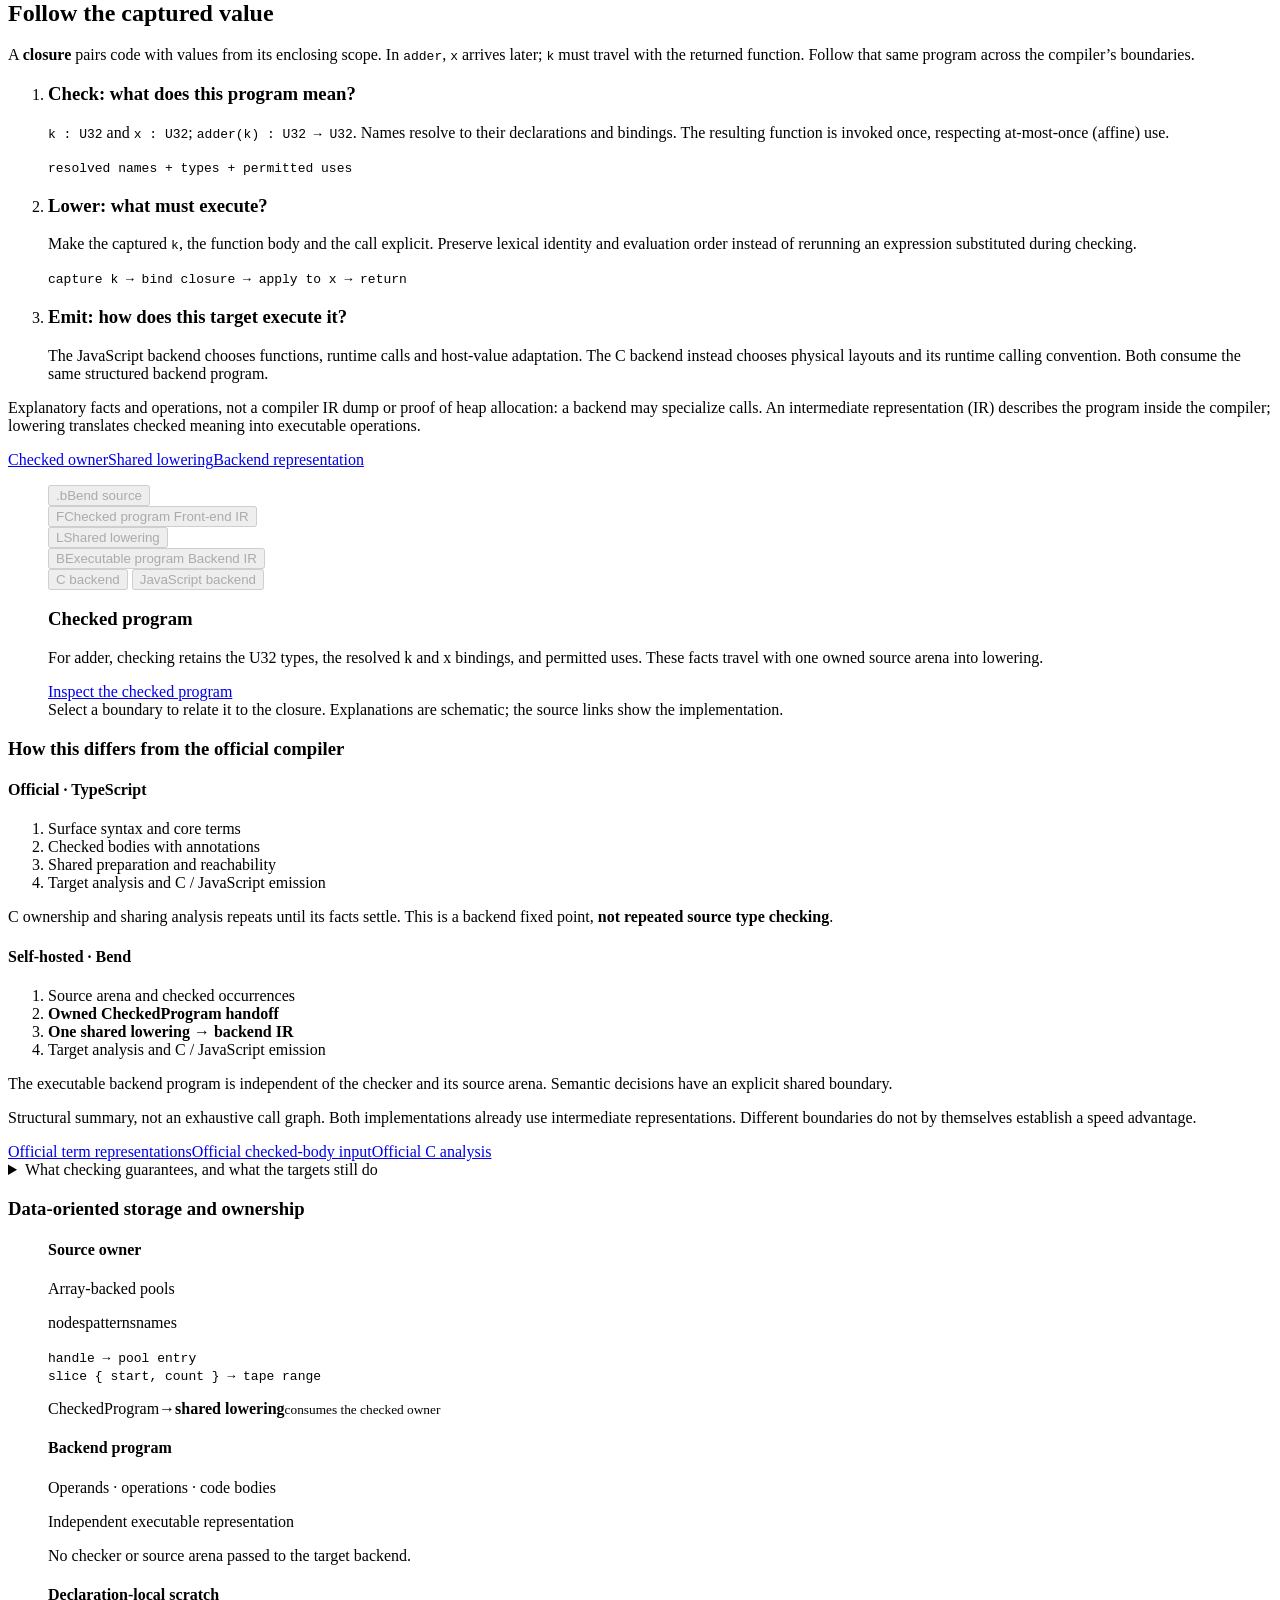
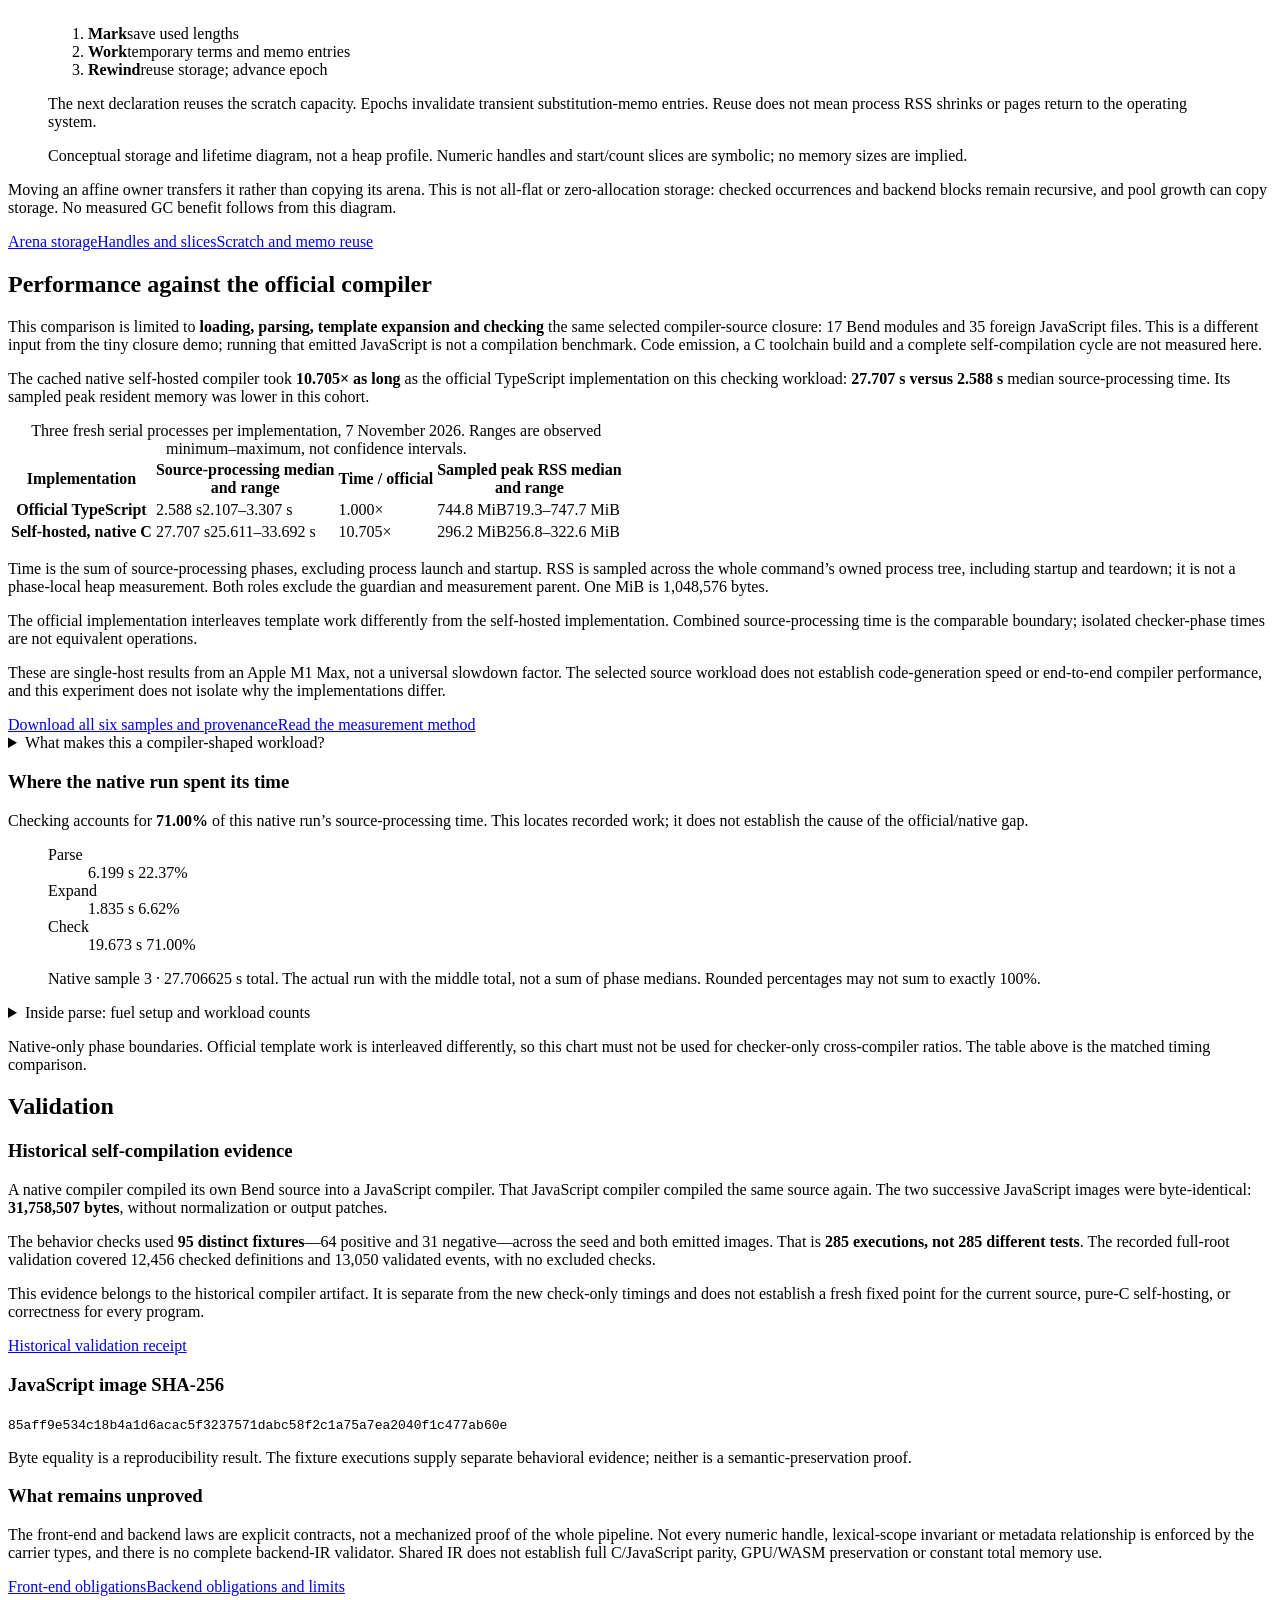
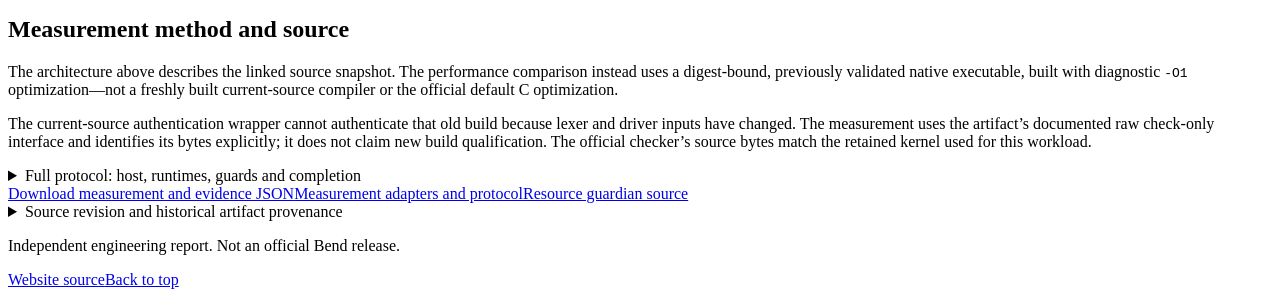
==== commit 617691cf: "Explain compiler boundaries with real emitted code and measured phase costs" ====
--- a/public/index.html
+++ b/public/index.html
@@ -28,28 +28,49 @@
     </header>
     <main id="main" class="wrap">
       <section class="introduction" aria-labelledby="report-title">
-        <h1 id="report-title">Self-hosted Bend compiler</h1>
-        <p class="lead">A compiler written in Bend that emits C and JavaScript. Self-hosted means it can compile its own source; it does not mean it is faster than the official TypeScript implementation.</p>
-        <p>This report explains the checked program boundary, the shared lowering used by both backends, and the storage they own. It separates the current source architecture, a fresh check-only performance comparison, and historical self-compilation evidence.</p>
-        <div class="report-actions">
-          <a class="action-link primary" href="#performance">Read the comparison <svg class="icon" aria-hidden="true" viewBox="0 0 24 24"><path d="M12 4v16m-6-6 6 6 6-6" /></svg></a>
-          <a class="action-link secondary" href="https://github.com/IlyaGulya/bend/tree/f63679c31e3219b9fbd119625d35ec03cb2ad224/bend2/selfhost">Read the compiler source</a>
-        </div>
+        <div class="introduction-copy">
+          <h1 id="report-title">Self-hosted Bend compiler</h1>
+          <p class="lead">A compiler written in Bend that emits C and JavaScript. Self-hosted means it can compile its own source—not that it is faster.</p>
+          <p>Start with a function that remembers a value. Follow it through checking, shared lowering and target code, then examine the measured costs.</p>
+          <div class="report-actions">
+            <a class="action-link secondary" href="#performance">Read the comparison <svg class="icon" aria-hidden="true" viewBox="0 0 24 24"><path d="M12 4v16m-6-6 6 6 6-6" /></svg></a>
+            <a class="action-link secondary" href="https://github.com/IlyaGulya/bend/tree/f63679c31e3219b9fbd119625d35ec03cb2ad224/bend2/selfhost">Compiler source</a>
+          </div>
+        </div>
+        <figure class="example-artifact" aria-labelledby="example-title">
+          <div class="artifact-heading"><h2 id="example-title">A closure, compiled</h2><span>closure.bend · 130 bytes</span></div>
+          <pre class="source-code"><code>import Base
+
+def adder(k: U32) -&gt; U32 -&gt; U32:
+  x =&gt; (x + <mark>k</mark> : U32)
+
+def compute(k: U32, x: U32) -&gt; U32:
+  add = adder(k)
+  add(x)
+</code></pre>
+          <p class="note"><code>adder(5)</code> captures <code>k = 5</code>. Calling that closure with <code>x = 3</code> should return <code>8</code>.</p>
+          <div class="demo-controls"><button class="action-link primary" id="run-example" type="button" aria-controls="example-result" aria-describedby="example-scope" disabled>Run emitted JavaScript</button></div>
+          <p class="demo-status" id="example-result" role="status" aria-live="polite" aria-atomic="true" data-state="idle">Not run in this browser. Expected: compute(5, 3) → 8.</p>
+          <figcaption id="example-scope">Runs a precompiled local module, not the Bend compiler. Emitted by the cached native artifact; the unchanged 384,999-byte module includes Base and runtime helpers.</figcaption>
+          <noscript><p class="note">Enable JavaScript to run the example here. The source, expected result and emitted module remain available below.</p></noscript>
+          <div class="source-links"><a class="source-link" href="/examples/closure.bend" download>Source</a><a class="source-link" href="/examples/closure.generated.mjs" download>Emitted JavaScript</a><a class="source-link" href="/examples/provenance.json" download>Provenance and observed cases</a><a class="source-link" href="/examples/BEND-LICENSE.txt">Runtime license</a></div>
+          <details class="source-details emitted-detail"><summary>Inside the actual emitted module</summary><p class="note">Exact excerpt, not pseudocode. The captured value is passed as <code>$c0</code> into the addition body. The surrounding runtime manages calls and continuations.</p><pre class="source-code"><code>function $b488($c0,$v3540,$td=0){const $v3542=$p_u32_add($v3540,$c0);return $v3542;}
+function $b436($v0,$td=0){const $v3543=(($c0)=&gt;run_clo(($v3540,$raw=undefined)=&gt;{const $base0=$ksp,$sp0=$sp;return run_force(($td&lt;64?$b488($c0,$v3540,$td+1):run_named2($b488,$c0,$v3540,$td)),$raw,$base0,$sp0);}))($v0);return $v3543;}</code></pre><p class="note">The module exports <code>default.compute(k, x)</code> with ordinary JavaScript numbers for U32 values. No handwritten arithmetic adapter is used. Unused Base I/O bodies remain in the full output; this export does not invoke them.</p></details>
+        </figure>
       </section>
 
       <section class="chapter" id="architecture" aria-labelledby="architecture-title">
-        <h2 id="architecture-title">Compiler pipeline</h2>
+        <h2 id="architecture-title">Follow the captured value</h2>
         <div class="pipeline-layout">
           <div class="reading-column">
-            <p>An <strong>intermediate representation (IR)</strong> is the compiler’s internal description of a program. This implementation separates a checked front-end IR (FIR) from a structured backend IR (BIR). <strong>Lowering</strong> translates the checked description into explicit executable operations.</p>
-            <h3>Check the source and retain the decisions</h3>
-            <p>The front end parses modules, expands templates and checks types, names and permitted uses of values. Its contract also requires structural termination checks, subject to explicit <code>unsafe</code> exceptions. An affine binding may be used <strong>at most once</strong>; an erased binding is not a runtime value.</p>
-            <p>A successful check returns an owned <code>CheckedProgram</code>: the source arena, checked modules, signatures and scope metadata. Checked occurrences retain resolved declarations, types, quantities and children. Failure returns a diagnostic, not a partially checked program.</p>
-            <div class="source-links"><a class="source-link" href="https://github.com/IlyaGulya/bend/blob/f63679c31e3219b9fbd119625d35ec03cb2ad224/bend2/selfhost/checked_frontend.bend#L16-L34">Checked program</a><a class="source-link" href="https://github.com/IlyaGulya/bend/blob/f63679c31e3219b9fbd119625d35ec03cb2ad224/bend2/selfhost/FIR_LAWS.md">Front-end contract</a></div>
-            <h3>Lower once, then select a target</h3>
-            <p>Shared lowering decides erasure, operand evaluation order, closure captures, direct or indirect calls, and pattern control flow. A closure pairs code with values captured from its enclosing scope. Local references keep their lexical identity rather than repeating a computation substituted during type checking.</p>
-            <p>The resulting backend IR contains operands, operations, declarations and code bodies. Its structured blocks express bindings, branches, returns and tail calls—calls with no remaining work in the caller. Lexical regions share the continuation after a failed pattern case instead of duplicating the remaining cases. Separate type descriptors provide layout, display and host-interface metadata.</p>
-            <div class="source-links"><a class="source-link" href="https://github.com/IlyaGulya/bend/blob/f63679c31e3219b9fbd119625d35ec03cb2ad224/bend2/selfhost/backend_lower.bend#L1970-L1992">Shared lowering</a><a class="source-link" href="https://github.com/IlyaGulya/bend/blob/f63679c31e3219b9fbd119625d35ec03cb2ad224/bend2/selfhost/backend_ir.bend#L188-L244">Backend representation</a><a class="source-link" href="https://github.com/IlyaGulya/bend/blob/f63679c31e3219b9fbd119625d35ec03cb2ad224/bend2/selfhost/driver.bend#L155-L177">Target dispatch</a></div>
+            <p>A <strong>closure</strong> pairs code with values from its enclosing scope. In <code>adder</code>, <code>x</code> arrives later; <code>k</code> must travel with the returned function. Follow that same program across the compiler’s boundaries.</p>
+            <ol class="program-steps">
+              <li><h3>Check: what does this program mean?</h3><p><code>k : U32</code> and <code>x : U32</code>; <code>adder(k) : U32 → U32</code>. Names resolve to their declarations and bindings. The resulting function is invoked once, respecting at-most-once (affine) use.</p><p class="operation-shape"><code>resolved names + types + permitted uses</code></p></li>
+              <li><h3>Lower: what must execute?</h3><p>Make the captured <code>k</code>, the function body and the call explicit. Preserve lexical identity and evaluation order instead of rerunning an expression substituted during checking.</p><p class="operation-shape"><code>capture k → bind closure → apply to x → return</code></p></li>
+              <li><h3>Emit: how does this target execute it?</h3><p>The JavaScript backend chooses functions, runtime calls and host-value adaptation. The C backend instead chooses physical layouts and its runtime calling convention. Both consume the same structured backend program.</p></li>
+            </ol>
+            <p class="note">Explanatory facts and operations, not a compiler IR dump or proof of heap allocation: a backend may specialize calls. An intermediate representation (IR) describes the program inside the compiler; lowering translates checked meaning into executable operations.</p>
+            <div class="source-links"><a class="source-link" href="https://github.com/IlyaGulya/bend/blob/f63679c31e3219b9fbd119625d35ec03cb2ad224/bend2/selfhost/checked_frontend.bend#L16-L34">Checked owner</a><a class="source-link" href="https://github.com/IlyaGulya/bend/blob/f63679c31e3219b9fbd119625d35ec03cb2ad224/bend2/selfhost/backend_lower.bend#L1970-L1992">Shared lowering</a><a class="source-link" href="https://github.com/IlyaGulya/bend/blob/f63679c31e3219b9fbd119625d35ec03cb2ad224/bend2/selfhost/backend_ir.bend#L188-L244">Backend representation</a></div>
           </div>
           <figure class="trace" aria-label="Compiler pipeline: source, checked program, shared lowering, executable program, then C or JavaScript">
             <div class="trace-main" role="group" aria-label="Choose a compiler stage to inspect">
@@ -68,22 +89,28 @@
             </div>
             <div class="trace-detail" id="trace-detail" aria-live="polite" aria-atomic="true">
               <h3 id="trace-title">Checked program</h3>
-              <p id="trace-description">One owned source arena travels with checked modules, signatures and scope metadata. Checked occurrences retain the facts consumed by lowering.</p>
+              <p id="trace-description">For adder, checking retains the U32 types, the resolved k and x bindings, and permitted uses. These facts travel with one owned source arena into lowering.</p>
               <a id="trace-source" class="source-link" href="https://github.com/IlyaGulya/bend/blob/f63679c31e3219b9fbd119625d35ec03cb2ad224/bend2/selfhost/checked_frontend.bend"><span>Inspect the checked program</span></a>
             </div>
-            <figcaption>Each stage has an explanation and source link. The full pipeline is described in the report.</figcaption>
+            <figcaption>Select a boundary to relate it to the closure. Explanations are schematic; the source links show the implementation.</figcaption>
           </figure>
         </div>
 
         <div class="subsection">
           <h3>How this differs from the official compiler</h3>
-          <p>The official TypeScript compiler already has core terms, checked annotations and intermediate forms. Its backend reads checked bodies; its C analysis repeats until ownership and sharing facts settle. That is a backend fixed point, <strong>not repeated source type checking</strong>.</p>
-          <p>The distinction here is an explicit handoff from an owned checked program through one shared lowering into a separate structured backend program. It reorganizes semantic decisions and storage ownership; it does not establish that the official compiler lacks an IR or that the new design must be faster.</p>
+          <div class="structure-comparison">
+            <article><h4>Official · TypeScript</h4><ol class="boundary-flow"><li>Surface syntax and core terms</li><li>Checked bodies with annotations</li><li>Shared preparation and reachability</li><li>Target analysis and C / JavaScript emission</li></ol><p class="note">C ownership and sharing analysis repeats until its facts settle. This is a backend fixed point, <strong>not repeated source type checking</strong>.</p></article>
+            <article><h4>Self-hosted · Bend</h4><ol class="boundary-flow"><li>Source arena and checked occurrences</li><li><strong>Owned CheckedProgram handoff</strong></li><li><strong>One shared lowering → backend IR</strong></li><li>Target analysis and C / JavaScript emission</li></ol><p class="note">The executable backend program is independent of the checker and its source arena. Semantic decisions have an explicit shared boundary.</p></article>
+          </div>
+          <p class="note">Structural summary, not an exhaustive call graph. Both implementations already use intermediate representations. Different boundaries do not by themselves establish a speed advantage.</p>
           <div class="source-links"><a class="source-link" href="https://github.com/IlyaGulya/bend/blob/f63679c31e3219b9fbd119625d35ec03cb2ad224/bend2/bend.ts#L277-L319">Official term representations</a><a class="source-link" href="https://github.com/IlyaGulya/bend/blob/f63679c31e3219b9fbd119625d35ec03cb2ad224/bend2/comp.ts#L1973-L2011">Official checked-body input</a><a class="source-link" href="https://github.com/IlyaGulya/bend/blob/f63679c31e3219b9fbd119625d35ec03cb2ad224/bend2/comp.ts#L3754-L3823">Official C analysis</a></div>
         </div>
 
-        <div class="subsection">
-          <h3>Both backends still do target-specific work</h3>
+        <details class="source-details">
+          <summary>What checking guarantees, and what the targets still do</summary>
+          <p>Checking parses modules, expands templates and checks types, resolved names and permitted value uses. Its contract requires structural termination checks subject to explicit <code>unsafe</code> exceptions. Erased bindings are not runtime values. Failure returns a diagnostic, not a partially checked program.</p>
+          <p>The successful <code>CheckedProgram</code> retains modules, signatures, scope metadata and checked occurrences. Shared lowering handles erasure, captures, direct or indirect calls and pattern flow. Backend blocks express bindings, branches, returns and tail calls; lexical regions share the continuation after a failed pattern case. Separate descriptors retain layout, display and host-interface metadata.</p>
+          <div class="source-links"><a class="source-link" href="https://github.com/IlyaGulya/bend/blob/f63679c31e3219b9fbd119625d35ec03cb2ad224/bend2/selfhost/FIR_LAWS.md">Front-end contract</a><a class="source-link" href="https://github.com/IlyaGulya/bend/blob/f63679c31e3219b9fbd119625d35ec03cb2ad224/bend2/selfhost/driver.bend#L155-L177">Lowering before target dispatch</a></div>
           <div class="backend-notes">
             <article>
               <h4>C</h4>
@@ -98,23 +125,27 @@
           </div>
           <p>These are not just text printers. Both retain their own primitive operations and foreign-code integration. The compiler’s chunked <code>Run</code>/<code>Stack</code> execution protocol and the emitted JavaScript trampoline are execution machinery, not additional semantic IRs. A trampoline dispatches pending work instead of growing an unbounded chain of host calls.</p>
           <a class="source-link" href="https://github.com/IlyaGulya/bend/blob/f63679c31e3219b9fbd119625d35ec03cb2ad224/bend2/selfhost/BIR_LAWS.md">Backend and execution contracts</a>
-        </div>
+        </details>
 
         <div class="subsection">
           <h3>Data-oriented storage and ownership</h3>
-          <dl class="storage-list">
-            <div><dt>Typed-array pools</dt><dd>The source arena owns separate array-backed pools for nodes, patterns, binders, names and metadata. Numeric handles refer into this storage; start/count slices identify ranges in tapes.</dd></div>
-            <div><dt>Explicit ownership</dt><dd>Checking hands one source owner to lowering. Moving an affine owning record transfers it rather than copying its arena. The backend receives an executable program, not the checker or its source arena.</dd></div>
-            <div><dt>Reusable scratch</dt><dd>Declaration-local temporary storage is rewound and reused. Epochs invalidate transient substitution-memo entries; reusable analysis plans avoid rescanning the same continuation suffix at every use.</dd></div>
-          </dl>
-          <p>This is not an all-flat or zero-allocation compiler: checked occurrences and backend blocks remain recursive, and growing a pool can copy its storage. These mechanisms describe the design, not a measured garbage-collection benefit or an explanation of the timing difference.</p>
+          <figure class="ownership-diagram">
+            <div class="ownership-path">
+              <div class="storage-owner"><h4>Source owner</h4><p>Array-backed pools</p><div class="pool-row"><span>nodes</span><span>patterns</span><span>names</span></div><p><code>handle → pool entry</code><br /><code>slice { start, count } → tape range</code></p></div>
+              <div class="ownership-handoff"><span>CheckedProgram</span><span class="flow-arrow" aria-hidden="true">→</span><strong>shared lowering</strong><small>consumes the checked owner</small></div>
+              <div class="storage-owner"><h4>Backend program</h4><p>Operands · operations · code bodies</p><p>Independent executable representation</p><p class="note">No checker or source arena passed to the target backend.</p></div>
+            </div>
+            <div class="scratch-lifetime"><h4>Declaration-local scratch</h4><ol><li><strong>Mark</strong><span>save used lengths</span></li><li><strong>Work</strong><span>temporary terms and memo entries</span></li><li><strong>Rewind</strong><span>reuse storage; advance epoch</span></li></ol><p class="note">The next declaration reuses the scratch capacity. Epochs invalidate transient substitution-memo entries. Reuse does not mean process RSS shrinks or pages return to the operating system.</p></div>
+            <figcaption>Conceptual storage and lifetime diagram, not a heap profile. Numeric handles and start/count slices are symbolic; no memory sizes are implied.</figcaption>
+          </figure>
+          <p class="note">Moving an affine owner transfers it rather than copying its arena. This is not all-flat or zero-allocation storage: checked occurrences and backend blocks remain recursive, and pool growth can copy storage. No measured GC benefit follows from this diagram.</p>
           <div class="source-links"><a class="source-link" href="https://github.com/IlyaGulya/bend/blob/f63679c31e3219b9fbd119625d35ec03cb2ad224/bend2/selfhost/checker_arena.bend#L47-L106">Arena storage</a><a class="source-link" href="https://github.com/IlyaGulya/bend/blob/f63679c31e3219b9fbd119625d35ec03cb2ad224/bend2/selfhost/checker_ir.bend#L4-L58">Handles and slices</a><a class="source-link" href="https://github.com/IlyaGulya/bend/blob/f63679c31e3219b9fbd119625d35ec03cb2ad224/bend2/selfhost/checker_arena.bend#L1286-L1344">Scratch and memo reuse</a></div>
         </div>
       </section>
 
       <section class="chapter" id="performance" aria-labelledby="performance-title">
         <h2 id="performance-title">Performance against the official compiler</h2>
-        <p>This comparison is limited to <strong>loading, parsing, template expansion and checking</strong> the same selected compiler-source closure: 17 Bend modules and 35 foreign JavaScript files. It does not measure code emission, a C toolchain build or a complete self-compilation cycle.</p>
+        <p>This comparison is limited to <strong>loading, parsing, template expansion and checking</strong> the same selected compiler-source closure: 17 Bend modules and 35 foreign JavaScript files. This is a different input from the tiny closure demo; running that emitted JavaScript is not a compilation benchmark. Code emission, a C toolchain build and a complete self-compilation cycle are not measured here.</p>
         <div class="comparison-summary">
           <p>The cached native self-hosted compiler took <strong>10.705× as long</strong> as the official TypeScript implementation on this checking workload: <strong>27.707 s versus 2.588 s</strong> median source-processing time. Its sampled peak resident memory was lower in this cohort.</p>
         </div>
@@ -132,6 +163,23 @@
         <p>The official implementation interleaves template work differently from the self-hosted implementation. Combined source-processing time is the comparable boundary; isolated checker-phase times are not equivalent operations.</p>
         <p>These are single-host results from an Apple M1 Max, not a universal slowdown factor. The selected source workload does not establish code-generation speed or end-to-end compiler performance, and this experiment does not isolate why the implementations differ.</p>
         <div class="source-links"><a class="source-link" href="/data/evidence.json" download>Download all six samples and provenance</a><a class="source-link" href="#method">Read the measurement method</a></div>
+        <details class="source-details">
+          <summary>What makes this a compiler-shaped workload?</summary>
+          <p>The admitted native runs processed <strong>1,690,863 bytes of Bend source</strong> and <strong>78,415 bytes of foreign JavaScript</strong>. A separate retained-source audit identifies interfaces with up to <strong>50 arguments</strong> and a complete <strong>66,793-byte resume dispatcher</strong>, with namespaces and foreign alternatives preserved: no stubbed bodies or dependencies, and no AST replay.</p>
+          <p class="note">Those are source-shape observations, not runtime allocation measurements. CPU-coverage analysis was inconclusive; preserving large compiler structures does not establish matching CPU cost or make this an accepted universal performance proxy.</p>
+          <a class="source-link" href="https://github.com/IlyaGulya/bend/blob/f63679c31e3219b9fbd119625d35ec03cb2ad224/checkpoints/local2039g56-summary.json">Retained workload structural audit</a>
+        </details>
+        <div class="subsection native-cost">
+          <h3>Where the native run spent its time</h3>
+          <p>Checking accounts for <strong>71.00%</strong> of this native run’s source-processing time. This locates recorded work; it does not establish the cause of the official/native gap.</p>
+          <figure class="phase-figure">
+            <div class="phase-ribbon" role="img" aria-label="Native sample 3: parse 22.37 percent, expand 6.62 percent, check 71.00 percent"><span class="phase-parse"></span><span class="phase-expand"></span><span class="phase-check"></span></div>
+            <dl class="phase-key"><div><dt><span class="phase-swatch phase-parse" aria-hidden="true"></span>Parse</dt><dd>6.199 s <span>22.37%</span></dd></div><div><dt><span class="phase-swatch phase-expand" aria-hidden="true"></span>Expand</dt><dd>1.835 s <span>6.62%</span></dd></div><div><dt><span class="phase-swatch phase-check" aria-hidden="true"></span>Check</dt><dd>19.673 s <span>71.00%</span></dd></div></dl>
+            <figcaption>Native sample 3 · 27.706625 s total. The actual run with the middle total, not a sum of phase medians. Rounded percentages may not sum to exactly 100%.</figcaption>
+          </figure>
+          <details class="source-details"><summary>Inside parse: fuel setup and workload counts</summary><p>Eager parser-fuel setup took <strong>1.319 s inside parse</strong> (4.76% of the total), not an additional phase: 136,000,000 cells over 17 modules.</p><p>The recorded 1,975,761 checking chunk advances count chunk resumptions in the execution protocol, not individual source operations or machine instructions. These counts do not measure wasted work or predict optimization savings. Fuel setup alone does not explain the 10.705× comparison.</p></details>
+          <p class="note">Native-only phase boundaries. Official template work is interleaved differently, so this chart must not be used for checker-only cross-compiler ratios. The table above is the matched timing comparison.</p>
+        </div>
       </section>
 
       <section class="chapter" id="validation" aria-labelledby="validation-title">
@@ -162,7 +210,9 @@
         <h2 id="method-title">Measurement method and source</h2>
         <p>The architecture above describes the linked source snapshot. The performance comparison instead uses a digest-bound, previously validated native executable, built with diagnostic <code>-O1</code> optimization—not a freshly built current-source compiler or the official default C optimization.</p>
         <p>The current-source authentication wrapper cannot authenticate that old build because lexer and driver inputs have changed. The measurement uses the artifact’s documented raw check-only interface and identifies its bytes explicitly; it does not claim new build qualification. The official checker’s source bytes match the retained kernel used for this workload.</p>
-        <dl class="method-list">
+        <details class="source-details">
+          <summary>Full protocol: host, runtimes, guards and completion</summary>
+          <dl class="method-list">
           <div><dt>Host and date</dt><dd>7 November 2026, 07:42–07:43 UTC. Apple M1 Max, 10 logical CPUs, 64 GiB RAM; arm64 MacBookPro18,4. macOS 26.6.2 (25G83), Darwin 25.6.0.</dd></div>
           <div><dt>Sampling order</dt><dd>Three fresh process pairs, all serial: official/native, native/official, official/native. No process reuse, profiler, forced garbage collection or discarded warmups. Filesystem and operating-system caches were not flushed.</dd></div>
           <div><dt>Timed operation</dt><dd>Official: load/parse/expand + check. Native: parse + expand + check, including eager parser-fuel setup. Startup, emission and external C compilation are excluded. The ratio divides the two source-processing medians, not individual phase medians or old timing receipts.</dd></div>
@@ -172,7 +222,8 @@
           <div><dt>Completion checks</dt><dd>All six samples completed with their guards satisfied. Official runs covered the 52-file input map, 2,420 definition bodies and 2,954 validation events, with no holes or unchecked bodies. Native runs returned <code>CheckSuccess</code> for all 17 modules. No checks were excluded and no outputs were patched. The 35 foreign JavaScript files belong to the retained closure; no JavaScript emission or execution is timed.</dd></div>
           <div><dt>Input identity</dt><dd>Source files, compiler/runtime artifacts, manifests, receipts and protocol helpers were rehashed before and after every sample and after the cohort. Hashing used bounded 64 KiB buffers in the unmeasured parent. The selected closure’s sorted source-tuple SHA-256 is <code>2555918b9caf261ab6a85fad8ef8fb132a87d9c835b77ee3a86cdefaed1dca01</code>.</dd></div>
           <div><dt>Whole-command time</dt><dd>Separately, guardian elapsed-time medians were 3.082 s official (2.551–3.660 s range) and 28.154 s native (25.960–34.264 s). These include startup, source processing and teardown; they are not the headline timing boundary.</dd></div>
-        </dl>
+          </dl>
+        </details>
         <div class="source-links"><a class="source-link" href="/data/evidence.json" download>Download measurement and evidence JSON</a><a class="source-link" href="https://github.com/IlyaGulya/bend-selfhost-lab/tree/main/measurement">Measurement adapters and protocol</a><a class="source-link" href="https://github.com/IlyaGulya/bend/blob/f63679c31e3219b9fbd119625d35ec03cb2ad224/evals/heavy_gate.ts">Resource guardian source</a></div>
         <details class="source-details">
           <summary>Source revision and historical artifact provenance</summary>
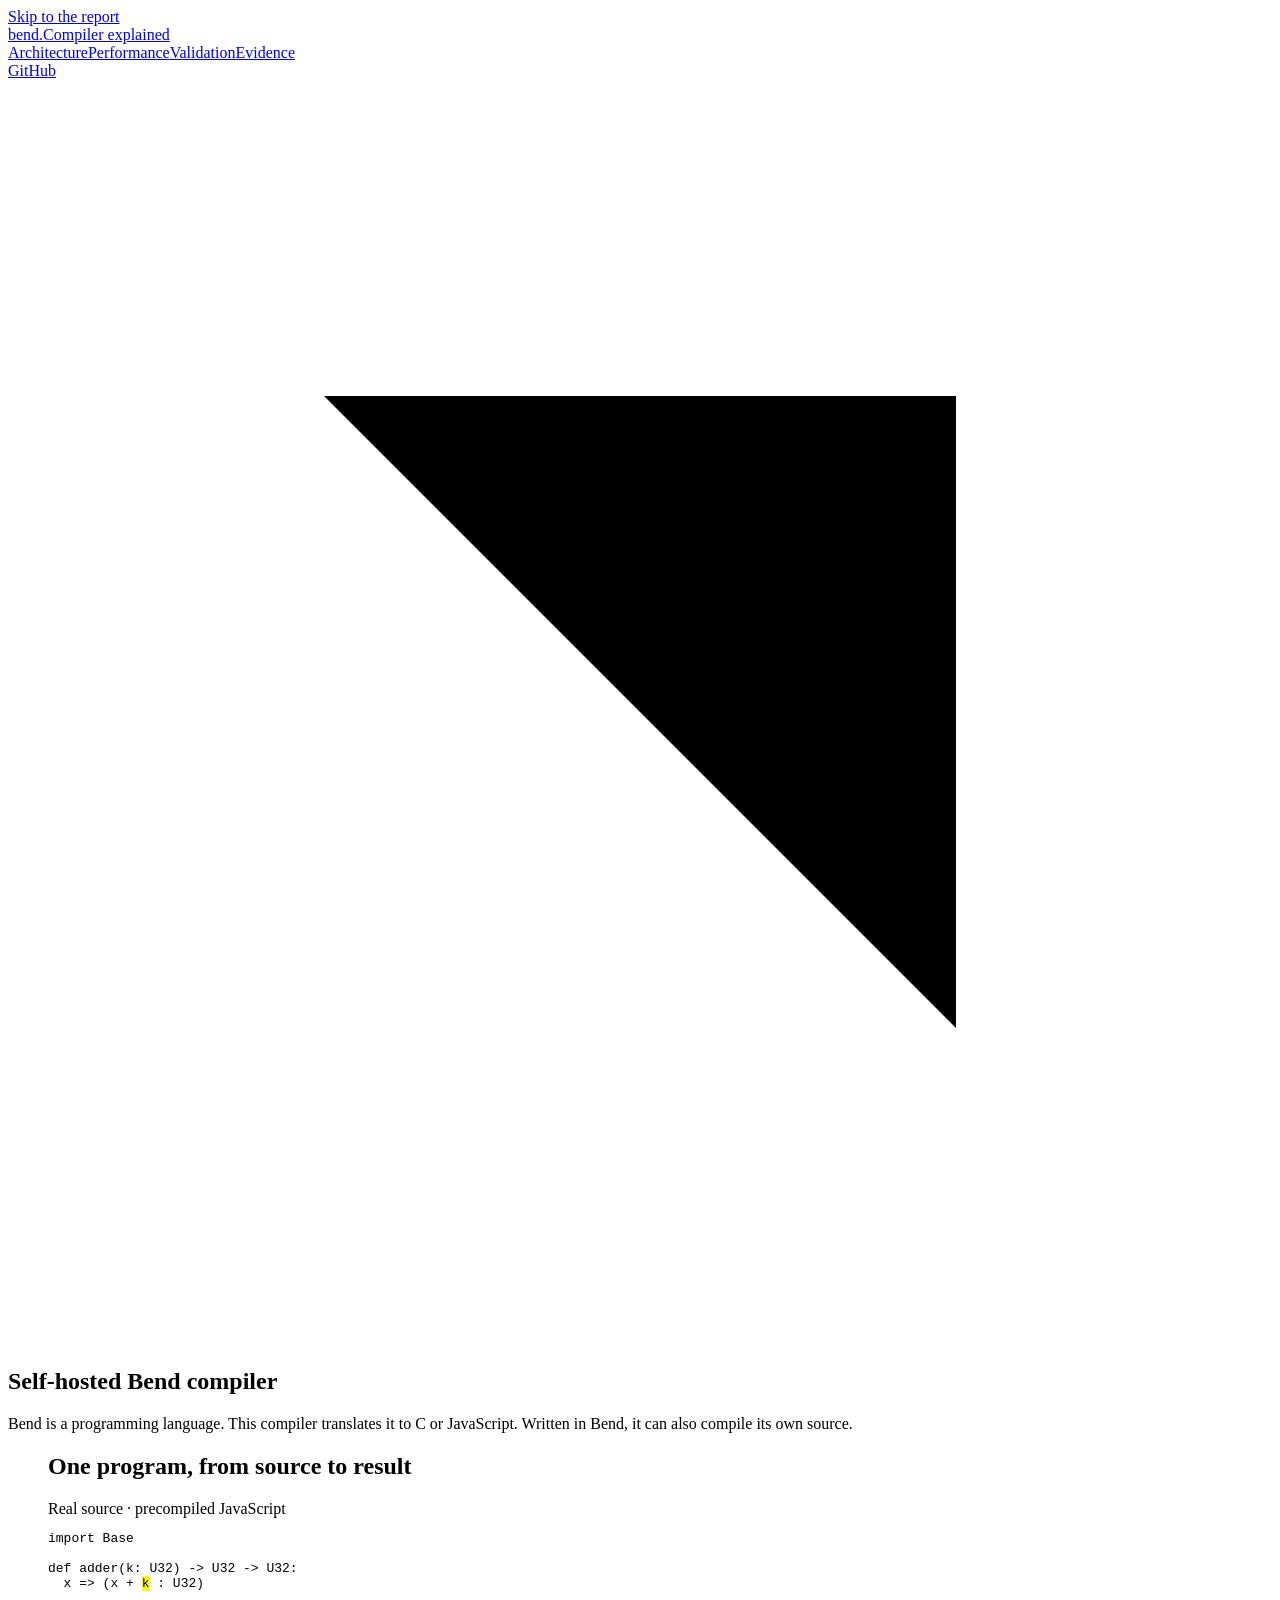
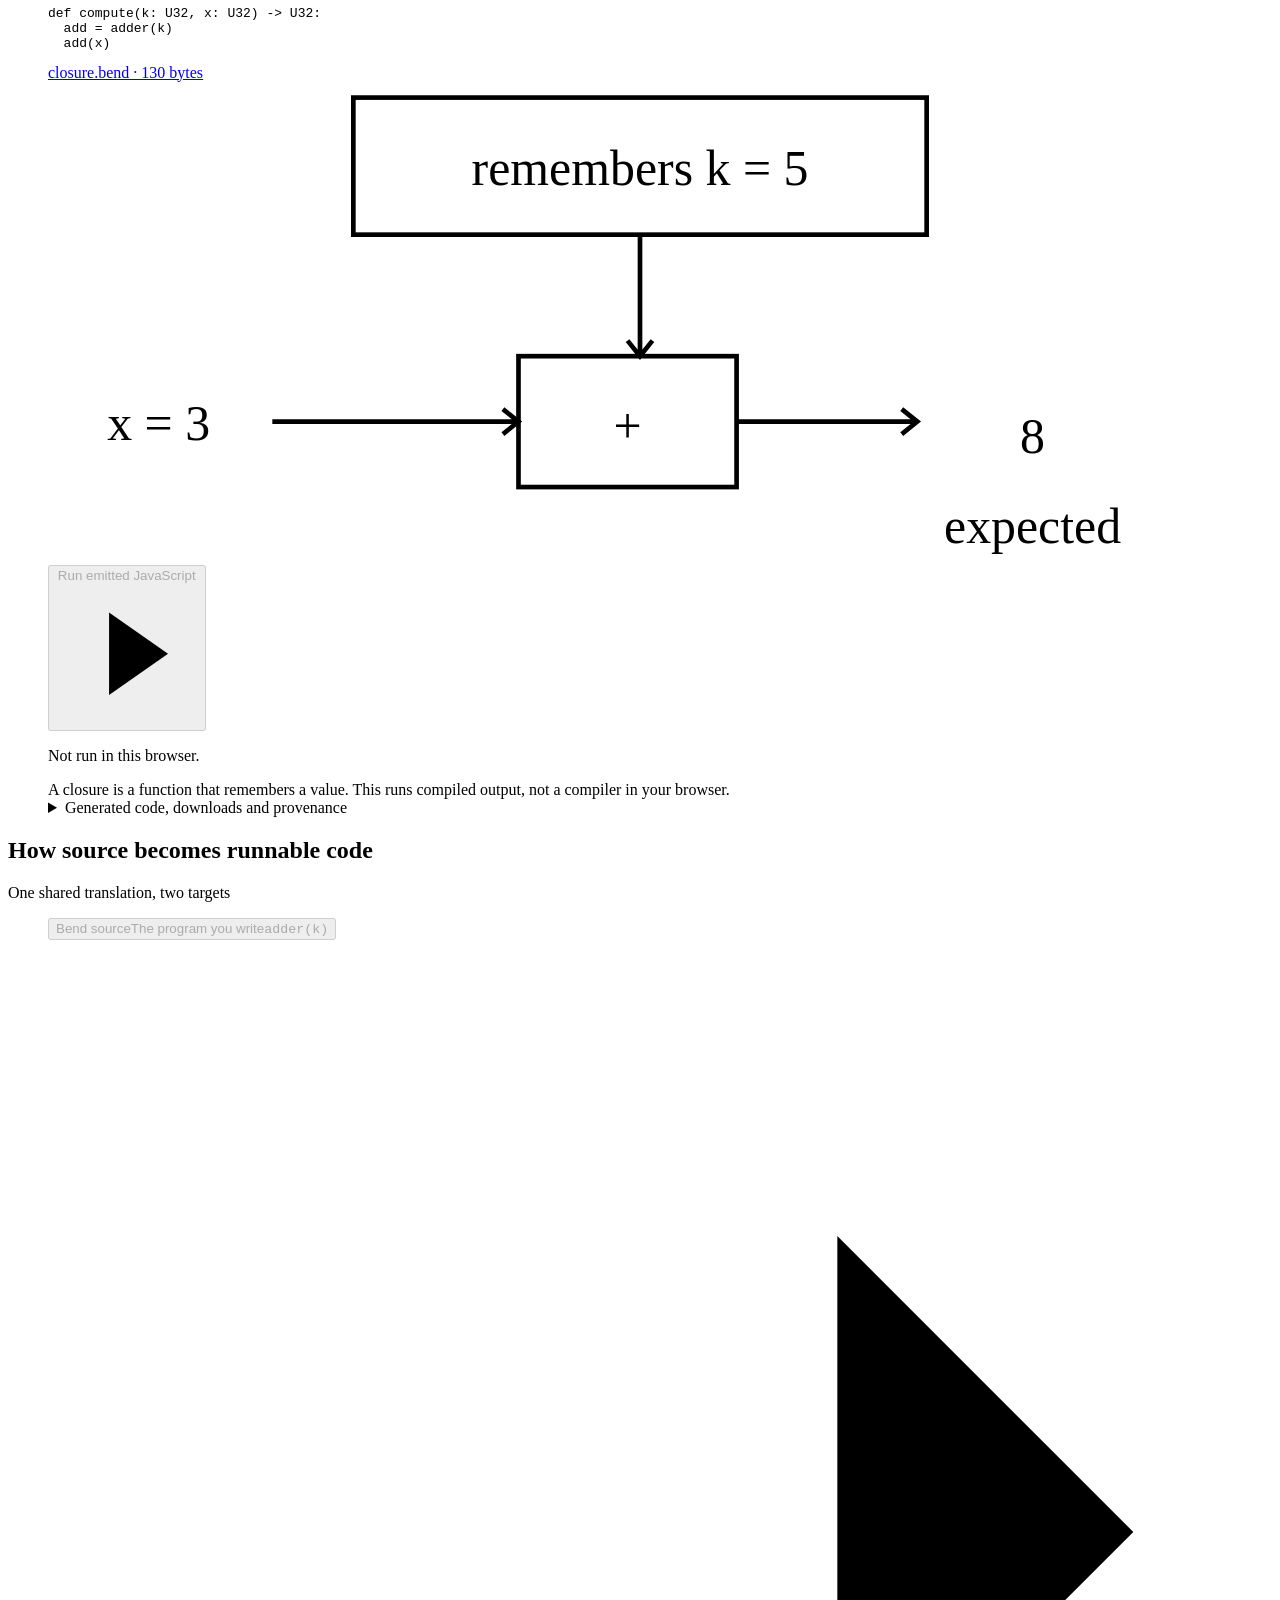
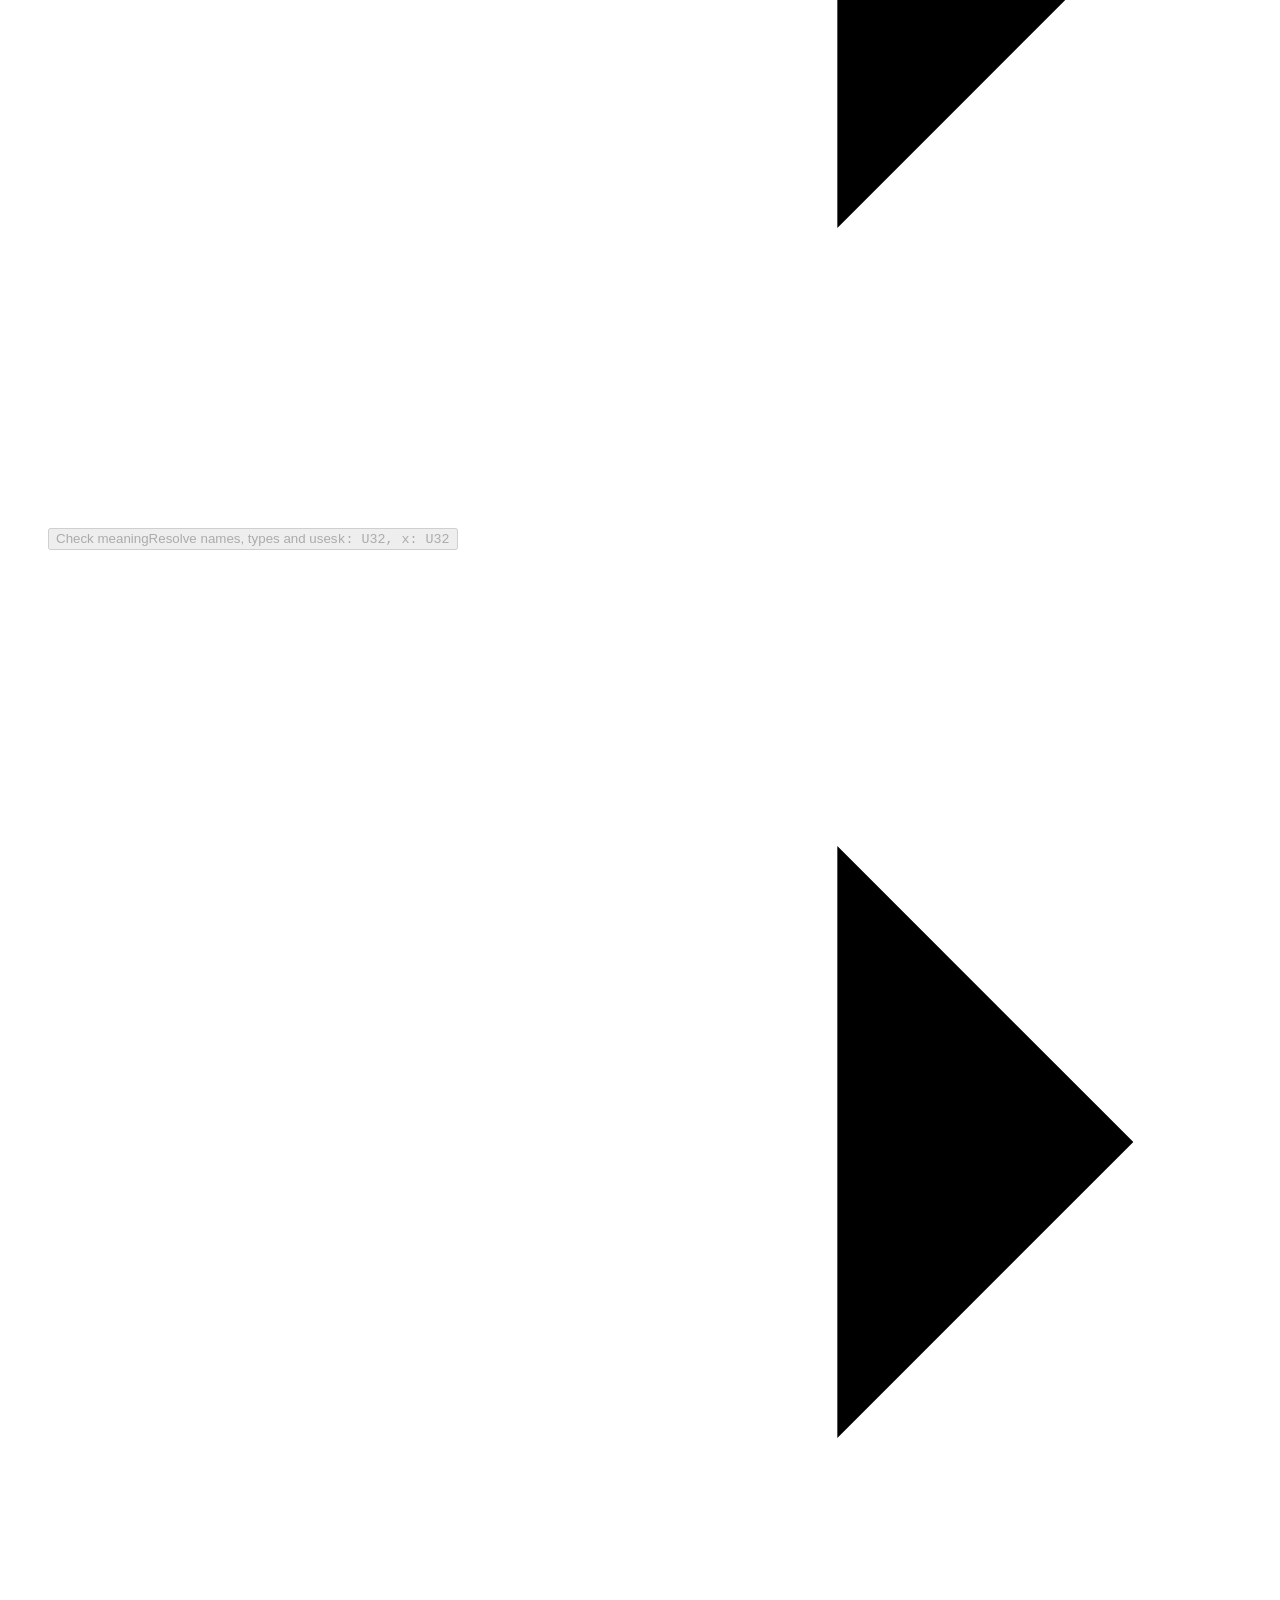
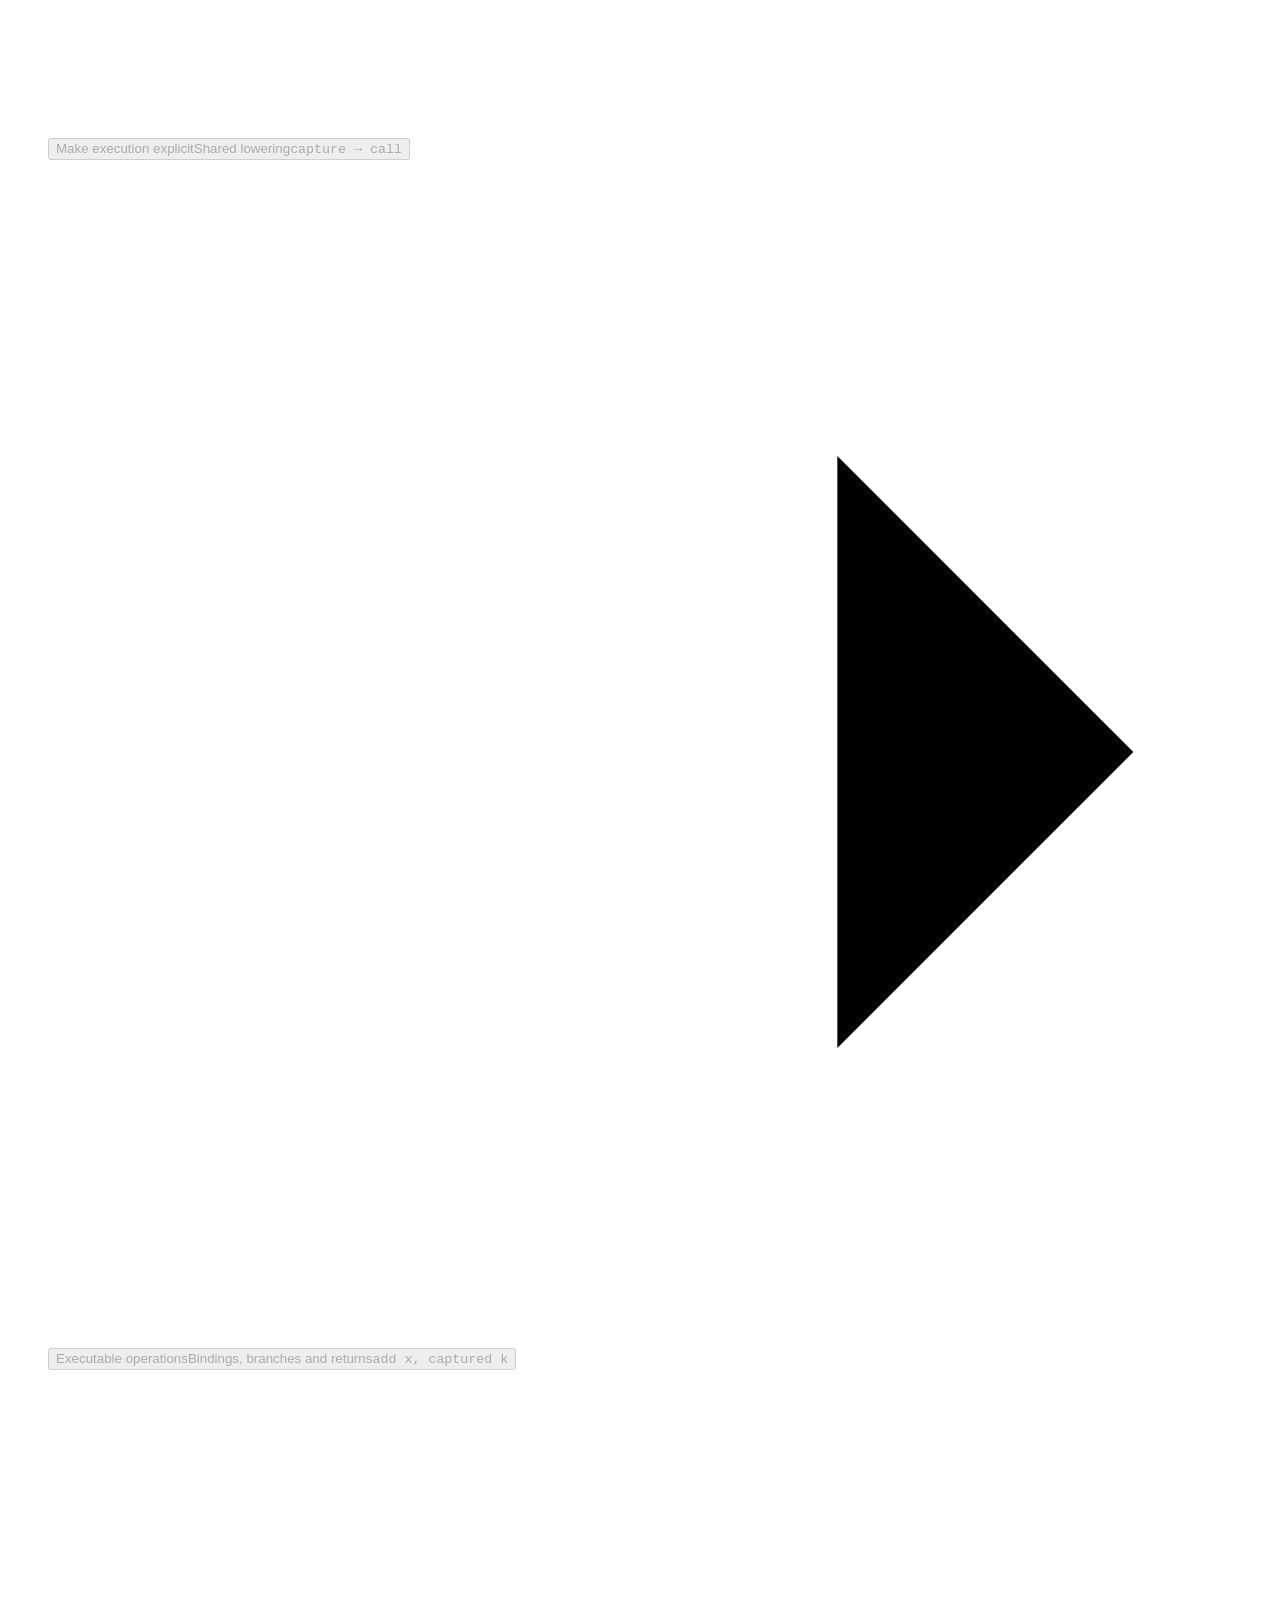
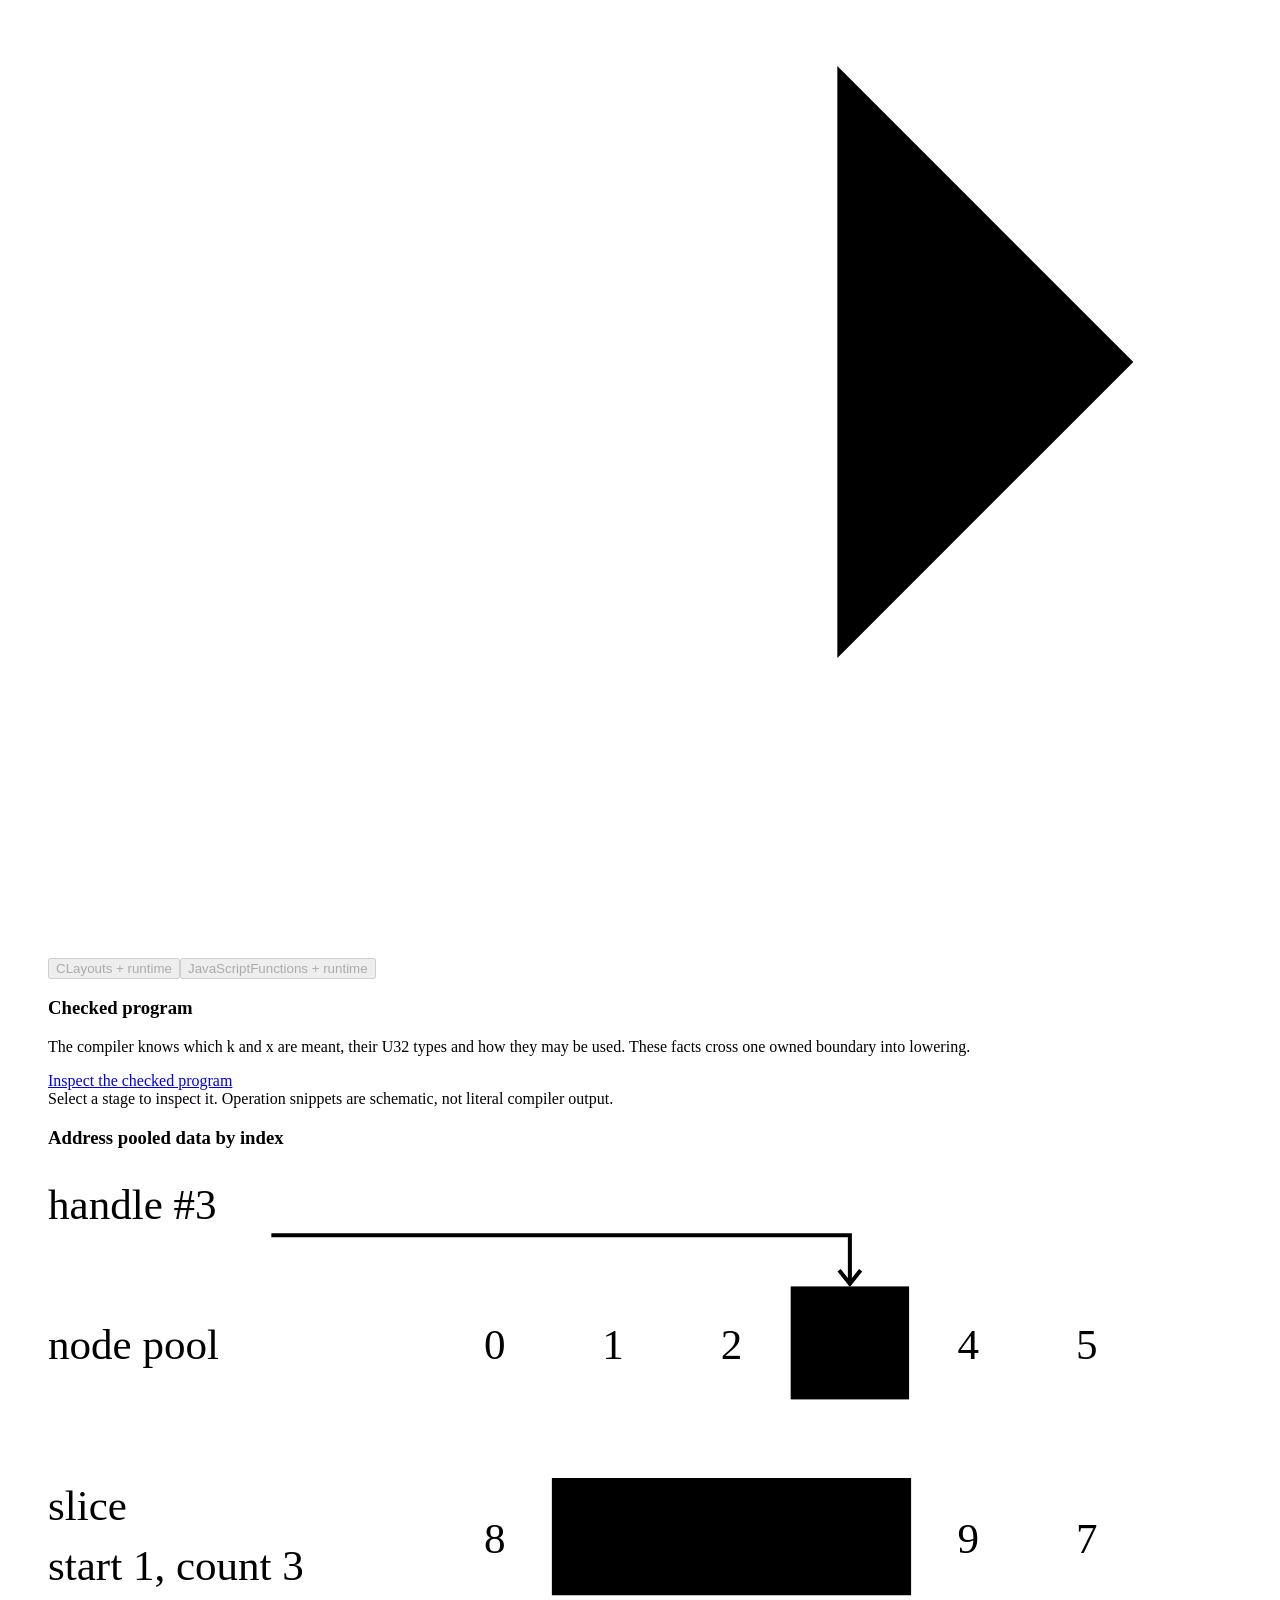
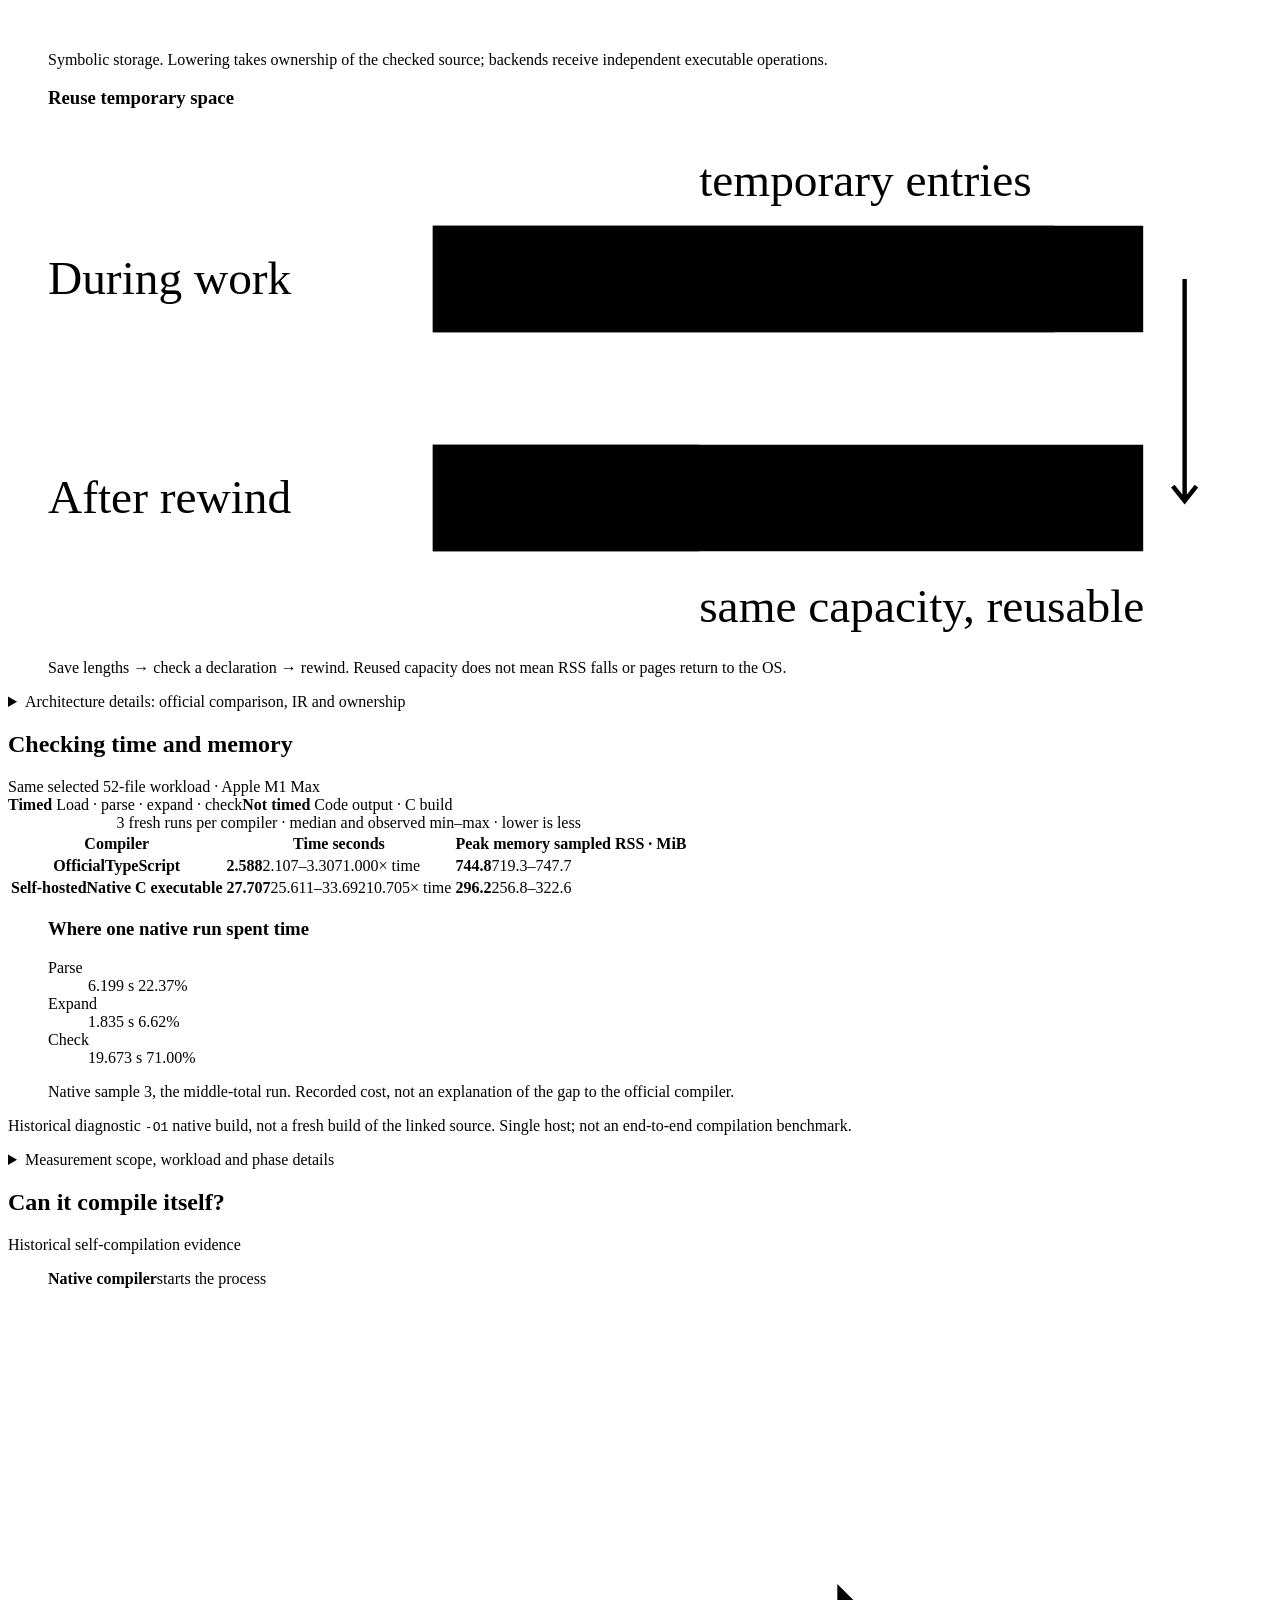
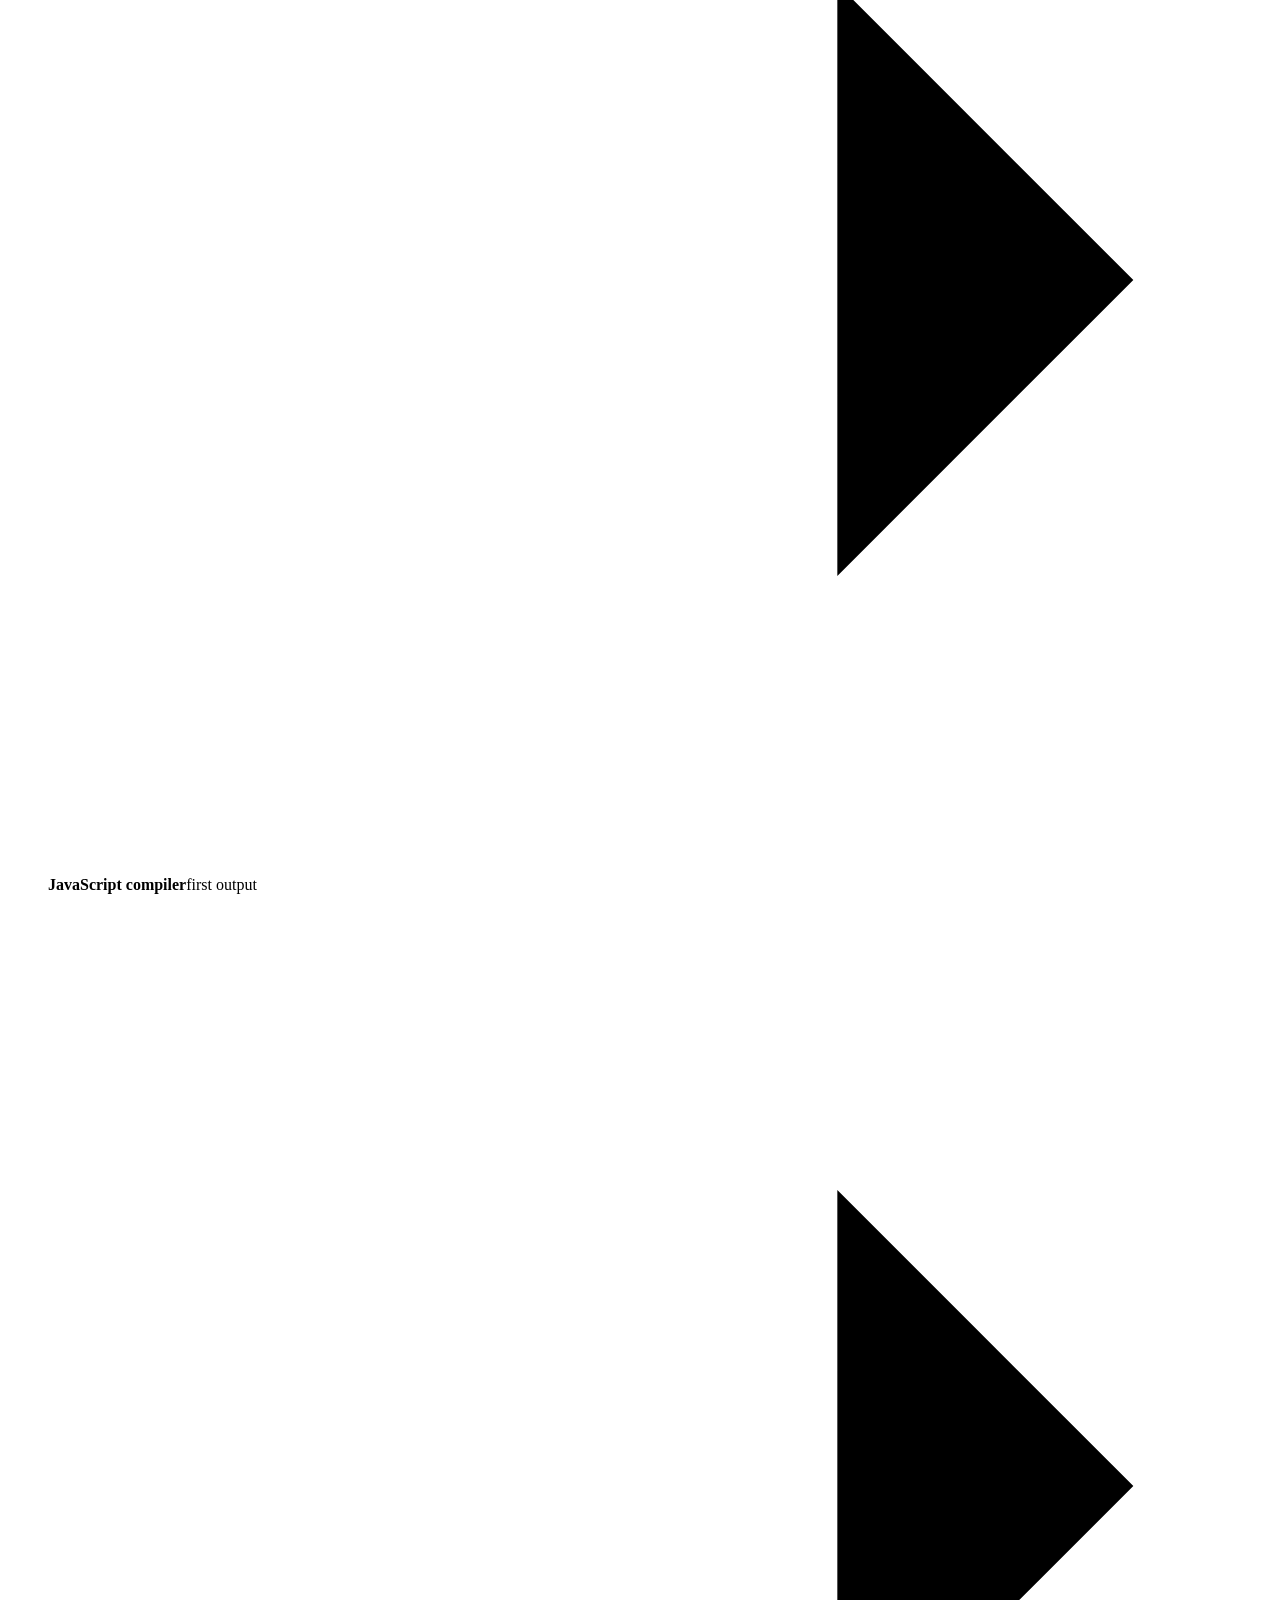
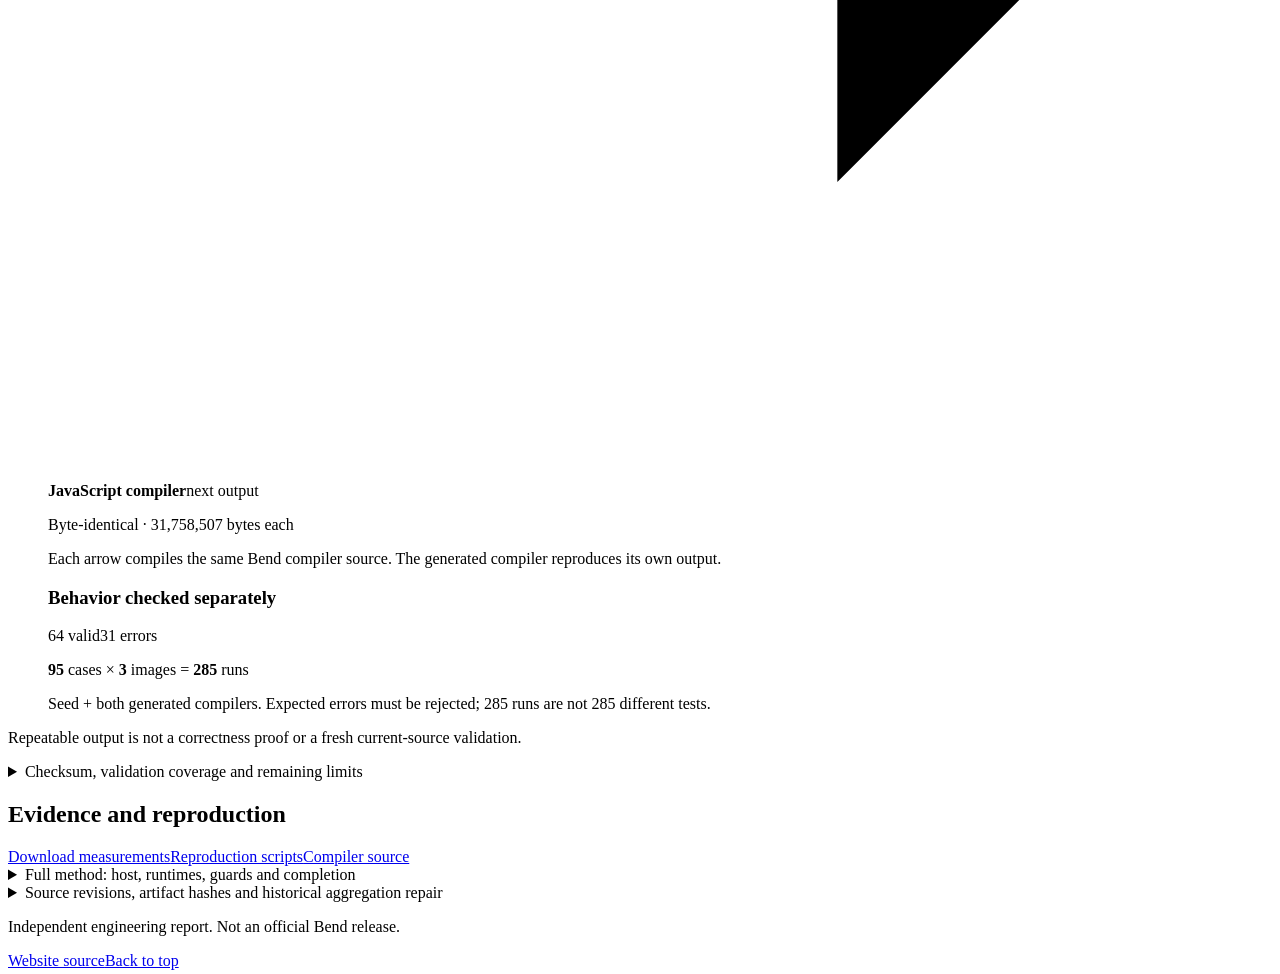
==== commit 0071c37a: "Make compiler report compact and infographic-first" ====
--- a/public/index.html
+++ b/public/index.html
@@ -4,11 +4,11 @@
     <meta charset="utf-8" />
     <meta name="viewport" content="width=device-width, initial-scale=1" />
     <title>Self-hosted Bend compiler</title>
-    <meta name="description" content="An engineering report on the self-hosted Bend compiler: checked representations, shared lowering, C and JavaScript backends, and a matched checking comparison with the official TypeScript implementation." />
+    <meta name="description" content="A visual guide to a compiler written in Bend: follow a real program, inspect its architecture, and compare measured checking time and memory with the official compiler." />
     <meta name="theme-color" content="#f2f4f3" />
     <meta property="og:type" content="website" />
     <meta property="og:title" content="Self-hosted Bend compiler" />
-    <meta property="og:description" content="Compiler architecture, a matched checking comparison, and the limits of the evidence." />
+    <meta property="og:description" content="Compiler architecture, storage and measured performance, explained visually." />
     <meta property="og:url" content="https://bend-selfhost-lab.netlify.app/" />
     <link rel="canonical" href="https://bend-selfhost-lab.netlify.app/" />
     <link rel="icon" type="image/svg+xml" href="/favicon.svg" />
@@ -20,26 +20,18 @@
   <body>
     <a class="skip-link" href="#main">Skip to the report</a>
     <header class="site-header wrap">
-      <a class="brand" href="#main" aria-label="Bend compiler report home"><span class="brand-mark">bend.</span><span class="brand-description">Compiler report</span></a>
-      <nav class="main-nav" aria-label="Report sections">
-        <a href="#architecture">Architecture</a><a href="#performance">Performance</a><a href="#validation">Validation</a><a href="#method">Method</a>
-      </nav>
+      <a class="brand" href="#main" aria-label="Bend compiler report home"><span class="brand-mark">bend.</span><span class="brand-description">Compiler explained</span></a>
+      <nav class="main-nav" aria-label="Report sections"><a href="#architecture">Architecture</a><a href="#performance">Performance</a><a href="#validation">Validation</a><a href="#method">Evidence</a></nav>
       <a class="repo-link" href="https://github.com/IlyaGulya/bend/tree/selfhost/integration">GitHub <svg class="icon" aria-hidden="true" viewBox="0 0 24 24"><path d="M6 18 18 6M6 6h12v12" /></svg></a>
     </header>
     <main id="main" class="wrap">
       <section class="introduction" aria-labelledby="report-title">
-        <div class="introduction-copy">
-          <h1 id="report-title">Self-hosted Bend compiler</h1>
-          <p class="lead">A compiler written in Bend that emits C and JavaScript. Self-hosted means it can compile its own source—not that it is faster.</p>
-          <p>Start with a function that remembers a value. Follow it through checking, shared lowering and target code, then examine the measured costs.</p>
-          <div class="report-actions">
-            <a class="action-link secondary" href="#performance">Read the comparison <svg class="icon" aria-hidden="true" viewBox="0 0 24 24"><path d="M12 4v16m-6-6 6 6 6-6" /></svg></a>
-            <a class="action-link secondary" href="https://github.com/IlyaGulya/bend/tree/f63679c31e3219b9fbd119625d35ec03cb2ad224/bend2/selfhost">Compiler source</a>
-          </div>
-        </div>
+        <h1 id="report-title">Self-hosted Bend compiler</h1>
+        <p class="lead">Bend is a programming language. This compiler translates it to C or JavaScript. Written in Bend, it can also compile its own source.</p>
         <figure class="example-artifact" aria-labelledby="example-title">
-          <div class="artifact-heading"><h2 id="example-title">A closure, compiled</h2><span>closure.bend · 130 bytes</span></div>
-          <pre class="source-code"><code>import Base
+          <div class="artifact-heading"><h2 id="example-title">One program, from source to result</h2><span>Real source · precompiled JavaScript</span></div>
+          <div class="example-body">
+            <div class="example-source"><pre class="source-code"><code>import Base
 
 def adder(k: U32) -&gt; U32 -&gt; U32:
   x =&gt; (x + <mark>k</mark> : U32)
@@ -47,195 +39,88 @@
 def compute(k: U32, x: U32) -&gt; U32:
   add = adder(k)
   add(x)
-</code></pre>
-          <p class="note"><code>adder(5)</code> captures <code>k = 5</code>. Calling that closure with <code>x = 3</code> should return <code>8</code>.</p>
-          <div class="demo-controls"><button class="action-link primary" id="run-example" type="button" aria-controls="example-result" aria-describedby="example-scope" disabled>Run emitted JavaScript</button></div>
-          <p class="demo-status" id="example-result" role="status" aria-live="polite" aria-atomic="true" data-state="idle">Not run in this browser. Expected: compute(5, 3) → 8.</p>
-          <figcaption id="example-scope">Runs a precompiled local module, not the Bend compiler. Emitted by the cached native artifact; the unchanged 384,999-byte module includes Base and runtime helpers.</figcaption>
-          <noscript><p class="note">Enable JavaScript to run the example here. The source, expected result and emitted module remain available below.</p></noscript>
-          <div class="source-links"><a class="source-link" href="/examples/closure.bend" download>Source</a><a class="source-link" href="/examples/closure.generated.mjs" download>Emitted JavaScript</a><a class="source-link" href="/examples/provenance.json" download>Provenance and observed cases</a><a class="source-link" href="/examples/BEND-LICENSE.txt">Runtime license</a></div>
-          <details class="source-details emitted-detail"><summary>Inside the actual emitted module</summary><p class="note">Exact excerpt, not pseudocode. The captured value is passed as <code>$c0</code> into the addition body. The surrounding runtime manages calls and continuations.</p><pre class="source-code"><code>function $b488($c0,$v3540,$td=0){const $v3542=$p_u32_add($v3540,$c0);return $v3542;}
-function $b436($v0,$td=0){const $v3543=(($c0)=&gt;run_clo(($v3540,$raw=undefined)=&gt;{const $base0=$ksp,$sp0=$sp;return run_force(($td&lt;64?$b488($c0,$v3540,$td+1):run_named2($b488,$c0,$v3540,$td)),$raw,$base0,$sp0);}))($v0);return $v3543;}</code></pre><p class="note">The module exports <code>default.compute(k, x)</code> with ordinary JavaScript numbers for U32 values. No handwritten arithmetic adapter is used. Unused Base I/O bodies remain in the full output; this export does not invoke them.</p></details>
+</code></pre><a class="source-link" href="/examples/closure.bend" download>closure.bend · 130 bytes</a></div>
+            <div class="example-execution">
+              <svg class="closure-diagram" viewBox="0 0 380 154" role="img" aria-labelledby="closure-diagram-title closure-diagram-desc">
+                <title id="closure-diagram-title">A function remembers a value and uses it later</title><desc id="closure-diagram-desc">adder(5) creates a function remembering k equals 5. Calling it with x equals 3 adds the two numbers. The expected result is 8; use the button to execute the actual generated module.</desc>
+                <g fill="none" stroke="currentColor" stroke-width="1.5"><rect x="98" y="5" width="184" height="44" /><path d="M190 49v39m-4-5 4 5 4-5M72 109h79m-5-4 5 4-5 4M221 109h58m-5-4 5 4-5 4" /><rect x="151" y="88" width="70" height="42" /></g>
+                <text x="190" y="33" text-anchor="middle" class="diagram-code">remembers k = 5</text><text x="19" y="115" class="diagram-code">x = 3</text><text x="186" y="116" text-anchor="middle" class="diagram-operator">+</text><text x="316" y="119" text-anchor="middle" class="diagram-result">8</text><text x="316" y="148" text-anchor="middle" class="diagram-label">expected</text>
+              </svg>
+              <div class="demo-controls"><button class="action-link primary" id="run-example" type="button" aria-controls="example-result" aria-describedby="example-scope" disabled>Run emitted JavaScript <svg class="icon" aria-hidden="true" viewBox="0 0 24 24"><path d="m9 5 10 7-10 7Z" /></svg></button><p class="demo-status" id="example-result" role="status" aria-live="polite" aria-atomic="true" data-state="idle">Not run in this browser.</p></div>
+              <figcaption id="example-scope">A closure is a function that remembers a value. This runs compiled output, not a compiler in your browser.</figcaption>
+              <noscript><p class="note">Enable JavaScript to run the example. Source, expected result and downloads remain available.</p></noscript>
+            </div>
+          </div>
+          <details class="source-details"><summary>Generated code, downloads and provenance</summary><div class="source-links"><a class="source-link" href="/examples/closure.generated.mjs" download>Download emitted JavaScript</a><a class="source-link" href="/examples/provenance.json" download>Emission and observed cases</a><a class="source-link" href="/examples/BEND-LICENSE.txt">Runtime license</a></div><p>The unchanged 384,999-byte module includes Base and runtime helpers. It exports <code>default.compute(k, x)</code> using ordinary JavaScript numbers for U32 values. No handwritten arithmetic adapter is used. Unused I/O bodies are not invoked by this export.</p><pre class="source-code"><code>function $b488($c0,$v3540,$td=0){const $v3542=$p_u32_add($v3540,$c0);return $v3542;}
+function $b436($v0,$td=0){const $v3543=(($c0)=&gt;run_clo(($v3540,$raw=undefined)=&gt;{const $base0=$ksp,$sp0=$sp;return run_force(($td&lt;64?$b488($c0,$v3540,$td+1):run_named2($b488,$c0,$v3540,$td)),$raw,$base0,$sp0);}))($v0);return $v3543;}</code></pre><p class="note">Exact emitted excerpt: <code>$c0</code> carries the captured value. The diagram above explains source semantics; it is not an IR dump or a claim about heap allocation.</p></details>
         </figure>
       </section>
 
       <section class="chapter" id="architecture" aria-labelledby="architecture-title">
-        <h2 id="architecture-title">Follow the captured value</h2>
-        <div class="pipeline-layout">
-          <div class="reading-column">
-            <p>A <strong>closure</strong> pairs code with values from its enclosing scope. In <code>adder</code>, <code>x</code> arrives later; <code>k</code> must travel with the returned function. Follow that same program across the compiler’s boundaries.</p>
-            <ol class="program-steps">
-              <li><h3>Check: what does this program mean?</h3><p><code>k : U32</code> and <code>x : U32</code>; <code>adder(k) : U32 → U32</code>. Names resolve to their declarations and bindings. The resulting function is invoked once, respecting at-most-once (affine) use.</p><p class="operation-shape"><code>resolved names + types + permitted uses</code></p></li>
-              <li><h3>Lower: what must execute?</h3><p>Make the captured <code>k</code>, the function body and the call explicit. Preserve lexical identity and evaluation order instead of rerunning an expression substituted during checking.</p><p class="operation-shape"><code>capture k → bind closure → apply to x → return</code></p></li>
-              <li><h3>Emit: how does this target execute it?</h3><p>The JavaScript backend chooses functions, runtime calls and host-value adaptation. The C backend instead chooses physical layouts and its runtime calling convention. Both consume the same structured backend program.</p></li>
-            </ol>
-            <p class="note">Explanatory facts and operations, not a compiler IR dump or proof of heap allocation: a backend may specialize calls. An intermediate representation (IR) describes the program inside the compiler; lowering translates checked meaning into executable operations.</p>
-            <div class="source-links"><a class="source-link" href="https://github.com/IlyaGulya/bend/blob/f63679c31e3219b9fbd119625d35ec03cb2ad224/bend2/selfhost/checked_frontend.bend#L16-L34">Checked owner</a><a class="source-link" href="https://github.com/IlyaGulya/bend/blob/f63679c31e3219b9fbd119625d35ec03cb2ad224/bend2/selfhost/backend_lower.bend#L1970-L1992">Shared lowering</a><a class="source-link" href="https://github.com/IlyaGulya/bend/blob/f63679c31e3219b9fbd119625d35ec03cb2ad224/bend2/selfhost/backend_ir.bend#L188-L244">Backend representation</a></div>
+        <div class="section-heading"><h2 id="architecture-title">How source becomes runnable code</h2><span class="section-note">One shared translation, two targets</span></div>
+        <figure class="trace" aria-labelledby="architecture-title">
+          <div class="trace-main" role="group" aria-label="Choose a compiler stage to inspect">
+            <button class="stage" type="button" data-stage="source" aria-pressed="false" aria-controls="trace-detail" disabled><span class="stage-name">Bend source</span><span class="stage-note">The program you write</span><code>adder(k)</code></button>
+            <svg class="flow-arrow" aria-hidden="true" viewBox="0 0 24 24"><path d="M2 12h20m-6-6 6 6-6 6" /></svg>
+            <button class="stage" type="button" data-stage="fir" aria-pressed="true" aria-controls="trace-detail" disabled><span class="stage-name">Check meaning</span><span class="stage-note">Resolve names, types and uses</span><code>k: U32, x: U32</code></button>
+            <svg class="flow-arrow" aria-hidden="true" viewBox="0 0 24 24"><path d="M2 12h20m-6-6 6 6-6 6" /></svg>
+            <button class="stage" type="button" data-stage="lower" aria-pressed="false" aria-controls="trace-detail" disabled><span class="stage-name">Make execution explicit</span><span class="stage-note">Shared lowering</span><code>capture → call</code></button>
+            <svg class="flow-arrow" aria-hidden="true" viewBox="0 0 24 24"><path d="M2 12h20m-6-6 6 6-6 6" /></svg>
+            <button class="stage" type="button" data-stage="bir" aria-pressed="false" aria-controls="trace-detail" disabled><span class="stage-name">Executable operations</span><span class="stage-note">Bindings, branches and returns</span><code>add x, captured k</code></button>
+            <svg class="flow-arrow" aria-hidden="true" viewBox="0 0 24 24"><path d="M2 12h20m-6-6 6 6-6 6" /></svg>
+            <div class="trace-targets"><button class="stage target" type="button" data-stage="c" aria-pressed="false" aria-controls="trace-detail" disabled><span class="stage-name">C</span><span class="stage-note">Layouts + runtime</span></button><button class="stage target" type="button" data-stage="js" aria-pressed="false" aria-controls="trace-detail" disabled><span class="stage-name">JavaScript</span><span class="stage-note">Functions + runtime</span></button></div>
           </div>
-          <figure class="trace" aria-label="Compiler pipeline: source, checked program, shared lowering, executable program, then C or JavaScript">
-            <div class="trace-main" role="group" aria-label="Choose a compiler stage to inspect">
-              <button class="stage" type="button" data-stage="source" aria-pressed="false" aria-controls="trace-detail" disabled><span class="stage-symbol" aria-hidden="true">.b</span><span class="stage-name">Bend source</span></button>
-              <div class="trace-connector" aria-hidden="true"></div>
-              <button class="stage" type="button" data-stage="fir" aria-pressed="true" aria-controls="trace-detail" disabled><span class="stage-symbol" aria-hidden="true">F</span><span class="stage-name">Checked program <span class="stage-note">Front-end IR</span></span></button>
-              <div class="trace-connector" aria-hidden="true"></div>
-              <button class="stage" type="button" data-stage="lower" aria-pressed="false" aria-controls="trace-detail" disabled><span class="stage-symbol" aria-hidden="true">L</span><span class="stage-name">Shared lowering</span></button>
-              <div class="trace-connector" aria-hidden="true"></div>
-              <button class="stage" type="button" data-stage="bir" aria-pressed="false" aria-controls="trace-detail" disabled><span class="stage-symbol" aria-hidden="true">B</span><span class="stage-name">Executable program <span class="stage-note">Backend IR</span></span></button>
-              <div class="trace-fork" aria-hidden="true"></div>
-              <div class="trace-targets">
-                <button class="stage" type="button" data-stage="c" aria-pressed="false" aria-controls="trace-detail" disabled><span class="stage-name">C backend</span></button>
-                <button class="stage" type="button" data-stage="js" aria-pressed="false" aria-controls="trace-detail" disabled><span class="stage-name">JavaScript backend</span></button>
-              </div>
-            </div>
-            <div class="trace-detail" id="trace-detail" aria-live="polite" aria-atomic="true">
-              <h3 id="trace-title">Checked program</h3>
-              <p id="trace-description">For adder, checking retains the U32 types, the resolved k and x bindings, and permitted uses. These facts travel with one owned source arena into lowering.</p>
-              <a id="trace-source" class="source-link" href="https://github.com/IlyaGulya/bend/blob/f63679c31e3219b9fbd119625d35ec03cb2ad224/bend2/selfhost/checked_frontend.bend"><span>Inspect the checked program</span></a>
-            </div>
-            <figcaption>Select a boundary to relate it to the closure. Explanations are schematic; the source links show the implementation.</figcaption>
-          </figure>
+          <div class="trace-detail" id="trace-detail" aria-live="polite" aria-atomic="true"><div><h3 id="trace-title">Checked program</h3><p id="trace-description">The compiler knows which k and x are meant, their U32 types and how they may be used. These facts cross one owned boundary into lowering.</p></div><a id="trace-source" class="source-link" href="https://github.com/IlyaGulya/bend/blob/f63679c31e3219b9fbd119625d35ec03cb2ad224/bend2/selfhost/checked_frontend.bend"><span>Inspect the checked program</span></a></div>
+          <figcaption>Select a stage to inspect it. Operation snippets are schematic, not literal compiler output.</figcaption>
+        </figure>
+        <div class="storage-layout">
+          <figure class="storage-figure"><h3>Address pooled data by index</h3><svg class="pool-diagram" viewBox="0 0 440 178" role="img" aria-labelledby="pool-title pool-desc"><title id="pool-title">Numeric handles and start-count slices</title><desc id="pool-desc">A numeric handle points to entry three in an array-backed node pool. A slice with start one and count three selects three adjacent entries in a tape. Values are symbolic.</desc><g fill="none" stroke="var(--border)" stroke-width="1"><path d="M144 44h264v42H144ZM188 44v42m44-42v42m44-42v42m44-42v42m44-42v42M144 116h264v42H144ZM188 116v42m44-42v42m44-42v42m44-42v42m44-42v42" /></g><rect x="276" y="44" width="44" height="42" fill="var(--accent)" /><path d="M188 116h132v42H188Z" fill="var(--surface)" stroke="currentColor" stroke-width="1.5" /><path d="M232 116v42m44-42v42" stroke="var(--border)" /><path d="M83 25h215v18m-4-5 4 5 4-5" fill="none" stroke="currentColor" stroke-width="1.5" /><g class="diagram-code" text-anchor="middle"><text x="166" y="71">0</text><text x="210" y="71">1</text><text x="254" y="71">2</text><text x="298" y="71">3</text><text x="342" y="71">4</text><text x="386" y="71">5</text><text x="166" y="143">8</text><text x="210" y="143">2</text><text x="254" y="143">5</text><text x="298" y="143">1</text><text x="342" y="143">9</text><text x="386" y="143">7</text></g><g class="diagram-label"><text x="0" y="19">handle #3</text><text x="0" y="71">node pool</text><text x="0" y="131">slice</text><text x="0" y="153">start 1, count 3</text></g></svg><figcaption>Symbolic storage. Lowering takes ownership of the checked source; backends receive independent executable operations.</figcaption></figure>
+          <figure class="storage-figure scratch-figure"><h3>Reuse temporary space</h3><svg class="scratch-diagram" viewBox="0 0 400 178" role="img" aria-labelledby="scratch-title scratch-desc"><title id="scratch-title">Mark, work, rewind and reuse</title><desc id="scratch-desc">Keep the saved entries. Temporarily fill more slots while checking a declaration. Rewind the used length, then reuse the same capacity for the next declaration.</desc><g fill="var(--surface)"><path d="M130 33h240v36H130ZM130 107h240v36H130Z" /></g><path d="M130 33h90v36h-90ZM130 107h90v36h-90Z" fill="var(--fg)" /><path d="M220 33h120v36H220Z" fill="var(--accent)" /><g fill="none" stroke="var(--border)" stroke-width="1"><path d="M130 33h240v36H130ZM160 33v36m30-36v36m30-36v36m30-36v36m30-36v36m30-36v36m30-36v36M130 107h240v36H130ZM160 107v36m30-36v36m30-36v36m30-36v36m30-36v36m30-36v36m30-36v36" /></g><g class="diagram-label"><text x="0" y="56">During work</text><text x="0" y="130">After rewind</text><text x="220" y="23">temporary entries</text><text x="220" y="167">same capacity, reusable</text></g><path d="M384 51v75m-4-5 4 5 4-5" fill="none" stroke="currentColor" stroke-width="1.5" /></svg><figcaption>Save lengths → check a declaration → rewind. Reused capacity does not mean RSS falls or pages return to the OS.</figcaption></figure>
         </div>
-
-        <div class="subsection">
-          <h3>How this differs from the official compiler</h3>
-          <div class="structure-comparison">
-            <article><h4>Official · TypeScript</h4><ol class="boundary-flow"><li>Surface syntax and core terms</li><li>Checked bodies with annotations</li><li>Shared preparation and reachability</li><li>Target analysis and C / JavaScript emission</li></ol><p class="note">C ownership and sharing analysis repeats until its facts settle. This is a backend fixed point, <strong>not repeated source type checking</strong>.</p></article>
-            <article><h4>Self-hosted · Bend</h4><ol class="boundary-flow"><li>Source arena and checked occurrences</li><li><strong>Owned CheckedProgram handoff</strong></li><li><strong>One shared lowering → backend IR</strong></li><li>Target analysis and C / JavaScript emission</li></ol><p class="note">The executable backend program is independent of the checker and its source arena. Semantic decisions have an explicit shared boundary.</p></article>
-          </div>
-          <p class="note">Structural summary, not an exhaustive call graph. Both implementations already use intermediate representations. Different boundaries do not by themselves establish a speed advantage.</p>
-          <div class="source-links"><a class="source-link" href="https://github.com/IlyaGulya/bend/blob/f63679c31e3219b9fbd119625d35ec03cb2ad224/bend2/bend.ts#L277-L319">Official term representations</a><a class="source-link" href="https://github.com/IlyaGulya/bend/blob/f63679c31e3219b9fbd119625d35ec03cb2ad224/bend2/comp.ts#L1973-L2011">Official checked-body input</a><a class="source-link" href="https://github.com/IlyaGulya/bend/blob/f63679c31e3219b9fbd119625d35ec03cb2ad224/bend2/comp.ts#L3754-L3823">Official C analysis</a></div>
-        </div>
-
-        <details class="source-details">
-          <summary>What checking guarantees, and what the targets still do</summary>
-          <p>Checking parses modules, expands templates and checks types, resolved names and permitted value uses. Its contract requires structural termination checks subject to explicit <code>unsafe</code> exceptions. Erased bindings are not runtime values. Failure returns a diagnostic, not a partially checked program.</p>
-          <p>The successful <code>CheckedProgram</code> retains modules, signatures, scope metadata and checked occurrences. Shared lowering handles erasure, captures, direct or indirect calls and pattern flow. Backend blocks express bindings, branches, returns and tail calls; lexical regions share the continuation after a failed pattern case. Separate descriptors retain layout, display and host-interface metadata.</p>
-          <div class="source-links"><a class="source-link" href="https://github.com/IlyaGulya/bend/blob/f63679c31e3219b9fbd119625d35ec03cb2ad224/bend2/selfhost/FIR_LAWS.md">Front-end contract</a><a class="source-link" href="https://github.com/IlyaGulya/bend/blob/f63679c31e3219b9fbd119625d35ec03cb2ad224/bend2/selfhost/driver.bend#L155-L177">Lowering before target dispatch</a></div>
-          <div class="backend-notes">
-            <article>
-              <h4>C</h4>
-              <p>Computes physical layouts and sharing plans, builds runtime tables, and emits executable segments and continuations using the C runtime’s calling convention.</p>
-              <a class="source-link" href="https://github.com/IlyaGulya/bend/blob/f63679c31e3219b9fbd119625d35ec03cb2ad224/bend2/selfhost/c_backend.bend#L466-L487">C planning and emission</a>
-            </article>
-            <article>
-              <h4>JavaScript</h4>
-              <p>Plans continuation captures and region frames, emits functions and runtime helpers, and adapts values at host boundaries. A continuation describes the work to resume after another computation.</p>
-              <a class="source-link" href="https://github.com/IlyaGulya/bend/blob/f63679c31e3219b9fbd119625d35ec03cb2ad224/bend2/selfhost/js_backend.bend#L1110-L1125">JavaScript planning and emission</a>
-            </article>
-          </div>
-          <p>These are not just text printers. Both retain their own primitive operations and foreign-code integration. The compiler’s chunked <code>Run</code>/<code>Stack</code> execution protocol and the emitted JavaScript trampoline are execution machinery, not additional semantic IRs. A trampoline dispatches pending work instead of growing an unbounded chain of host calls.</p>
-          <a class="source-link" href="https://github.com/IlyaGulya/bend/blob/f63679c31e3219b9fbd119625d35ec03cb2ad224/bend2/selfhost/BIR_LAWS.md">Backend and execution contracts</a>
-        </details>
-
-        <div class="subsection">
-          <h3>Data-oriented storage and ownership</h3>
-          <figure class="ownership-diagram">
-            <div class="ownership-path">
-              <div class="storage-owner"><h4>Source owner</h4><p>Array-backed pools</p><div class="pool-row"><span>nodes</span><span>patterns</span><span>names</span></div><p><code>handle → pool entry</code><br /><code>slice { start, count } → tape range</code></p></div>
-              <div class="ownership-handoff"><span>CheckedProgram</span><span class="flow-arrow" aria-hidden="true">→</span><strong>shared lowering</strong><small>consumes the checked owner</small></div>
-              <div class="storage-owner"><h4>Backend program</h4><p>Operands · operations · code bodies</p><p>Independent executable representation</p><p class="note">No checker or source arena passed to the target backend.</p></div>
-            </div>
-            <div class="scratch-lifetime"><h4>Declaration-local scratch</h4><ol><li><strong>Mark</strong><span>save used lengths</span></li><li><strong>Work</strong><span>temporary terms and memo entries</span></li><li><strong>Rewind</strong><span>reuse storage; advance epoch</span></li></ol><p class="note">The next declaration reuses the scratch capacity. Epochs invalidate transient substitution-memo entries. Reuse does not mean process RSS shrinks or pages return to the operating system.</p></div>
-            <figcaption>Conceptual storage and lifetime diagram, not a heap profile. Numeric handles and start/count slices are symbolic; no memory sizes are implied.</figcaption>
-          </figure>
-          <p class="note">Moving an affine owner transfers it rather than copying its arena. This is not all-flat or zero-allocation storage: checked occurrences and backend blocks remain recursive, and pool growth can copy storage. No measured GC benefit follows from this diagram.</p>
-          <div class="source-links"><a class="source-link" href="https://github.com/IlyaGulya/bend/blob/f63679c31e3219b9fbd119625d35ec03cb2ad224/bend2/selfhost/checker_arena.bend#L47-L106">Arena storage</a><a class="source-link" href="https://github.com/IlyaGulya/bend/blob/f63679c31e3219b9fbd119625d35ec03cb2ad224/bend2/selfhost/checker_ir.bend#L4-L58">Handles and slices</a><a class="source-link" href="https://github.com/IlyaGulya/bend/blob/f63679c31e3219b9fbd119625d35ec03cb2ad224/bend2/selfhost/checker_arena.bend#L1286-L1344">Scratch and memo reuse</a></div>
-        </div>
+        <details class="source-details"><summary>Architecture details: official comparison, IR and ownership</summary><p>An intermediate representation (IR) is the compiler’s internal description of a program. Both implementations already have IRs; this is not “IR versus no IR.”</p><div class="structure-comparison"><article><h4>Official · TypeScript</h4><ol class="boundary-flow"><li>Surface syntax and core terms</li><li>Checked bodies with annotations</li><li>Shared preparation and reachability</li><li>Target analysis and C / JavaScript emission</li></ol><p class="note">C sharing analysis settles its own backend facts. That fixed point is not repeated source type checking.</p></article><article><h4>Self-hosted · Bend</h4><ol class="boundary-flow"><li>Source arena and checked occurrences</li><li>Owned CheckedProgram handoff</li><li>One shared lowering → backend IR</li><li>Target analysis and C / JavaScript emission</li></ol><p class="note">The executable backend program is independent of the checker and source arena. This boundary alone does not establish a speed advantage.</p></article></div><p>Checking resolves names, types, affine uses and structural termination subject to explicit <code>unsafe</code> exceptions. Erased bindings are not runtime values. Failure returns a diagnostic, not a partly checked program. The front-end representation retains modules, signatures, scope metadata and checked occurrences.</p><p>Shared lowering makes erasure, captures, calls and pattern flow explicit. Backend blocks express bindings, branches, returns, tail calls and lexical regions; descriptors retain layout, display and host-interface metadata. Both targets still do analysis: C plans layouts, sharing and runtime tables; JavaScript plans continuation captures, frames, helpers and host adaptation. Neither is just a text printer.</p><p>The source pools use numeric handles and start/count slices. This is not all-flat or zero-allocation storage: checked occurrences and blocks remain recursive, and pool growth can copy storage. Scratch epochs invalidate transient substitution-memo entries. These mechanisms do not establish measured GC savings. The chunked execution protocol and JavaScript trampoline manage execution, not additional semantic IRs.</p><div class="source-links"><a class="source-link" href="https://github.com/IlyaGulya/bend/blob/f63679c31e3219b9fbd119625d35ec03cb2ad224/bend2/selfhost/FIR_LAWS.md">Front-end contract</a><a class="source-link" href="https://github.com/IlyaGulya/bend/blob/f63679c31e3219b9fbd119625d35ec03cb2ad224/bend2/selfhost/BIR_LAWS.md">Backend contract</a><a class="source-link" href="https://github.com/IlyaGulya/bend/blob/f63679c31e3219b9fbd119625d35ec03cb2ad224/bend2/selfhost/checker_arena.bend#L47-L106">Arena source</a><a class="source-link" href="https://github.com/IlyaGulya/bend/blob/f63679c31e3219b9fbd119625d35ec03cb2ad224/bend2/selfhost/checker_arena.bend#L1286-L1344">Scratch reuse source</a><a class="source-link" href="https://github.com/IlyaGulya/bend/blob/f63679c31e3219b9fbd119625d35ec03cb2ad224/bend2/comp.ts#L1973-L2011">Official compiler source</a></div></details>
       </section>
 
       <section class="chapter" id="performance" aria-labelledby="performance-title">
-        <h2 id="performance-title">Performance against the official compiler</h2>
-        <p>This comparison is limited to <strong>loading, parsing, template expansion and checking</strong> the same selected compiler-source closure: 17 Bend modules and 35 foreign JavaScript files. This is a different input from the tiny closure demo; running that emitted JavaScript is not a compilation benchmark. Code emission, a C toolchain build and a complete self-compilation cycle are not measured here.</p>
-        <div class="comparison-summary">
-          <p>The cached native self-hosted compiler took <strong>10.705× as long</strong> as the official TypeScript implementation on this checking workload: <strong>27.707 s versus 2.588 s</strong> median source-processing time. Its sampled peak resident memory was lower in this cohort.</p>
+        <div class="section-heading"><h2 id="performance-title">Checking time and memory</h2><span class="section-note">Same selected 52-file workload · Apple M1 Max</span></div>
+        <div class="measurement-boundary"><span><strong>Timed</strong> Load · parse · expand · check</span><span><strong>Not timed</strong> Code output · C build</span></div>
+        <div class="performance-layout">
+          <div class="table-scroll" role="region" aria-label="Official and self-hosted compiler measurement table" tabindex="0">
+            <table class="comparison-table"><caption>3 fresh runs per compiler · median and observed min–max · lower is less</caption><thead><tr><th scope="col">Compiler</th><th scope="col">Time <span>seconds</span></th><th scope="col">Peak memory <span>sampled RSS · MiB</span></th></tr></thead><tbody>
+              <tr><th scope="row">Official<span class="implementation-note">TypeScript</span></th><td><strong class="metric-value">2.588</strong><span class="metric-bar" aria-hidden="true"><span style="width:9.3415%"></span></span><span class="range">2.107–3.307</span><span class="ratio">1.000× time</span></td><td><strong class="metric-value">744.8</strong><span class="metric-bar" aria-hidden="true"><span style="width:100%"></span></span><span class="range">719.3–747.7</span></td></tr>
+              <tr class="measured-compiler"><th scope="row">Self-hosted<span class="implementation-note">Native C executable</span></th><td><strong class="metric-value">27.707</strong><span class="metric-bar" aria-hidden="true"><span style="width:100%"></span></span><span class="range">25.611–33.692</span><span class="ratio">10.705× time</span></td><td><strong class="metric-value">296.2</strong><span class="metric-bar" aria-hidden="true"><span style="width:39.77%"></span></span><span class="range">256.8–322.6</span></td></tr>
+            </tbody></table>
+          </div>
+          <figure class="phase-figure"><h3>Where one native run spent time</h3><div class="phase-ribbon" role="img" aria-label="Native sample 3: parse 22.37 percent, expand 6.62 percent, check 71.00 percent"><span class="phase-parse"></span><span class="phase-expand"></span><span class="phase-check"></span></div><dl class="phase-key"><div><dt><span class="phase-swatch phase-parse" aria-hidden="true"></span>Parse</dt><dd>6.199 s <span>22.37%</span></dd></div><div><dt><span class="phase-swatch phase-expand" aria-hidden="true"></span>Expand</dt><dd>1.835 s <span>6.62%</span></dd></div><div><dt><span class="phase-swatch phase-check" aria-hidden="true"></span>Check</dt><dd>19.673 s <span>71.00%</span></dd></div></dl><figcaption>Native sample 3, the middle-total run. Recorded cost, not an explanation of the gap to the official compiler.</figcaption></figure>
         </div>
-        <div class="table-scroll" role="region" aria-label="Official and self-hosted compiler measurement table" tabindex="0">
-          <table class="comparison-table">
-            <caption>Three fresh serial processes per implementation, 7 November 2026. Ranges are observed minimum–maximum, not confidence intervals.</caption>
-            <thead><tr><th scope="col">Implementation</th><th scope="col">Source-processing median<br />and range</th><th scope="col">Time / official</th><th scope="col">Sampled peak RSS median<br />and range</th></tr></thead>
-            <tbody>
-              <tr><th scope="row">Official TypeScript</th><td>2.588 s<span class="range">2.107–3.307 s</span></td><td>1.000×</td><td>744.8 MiB<span class="range">719.3–747.7 MiB</span></td></tr>
-              <tr><th scope="row">Self-hosted, native C</th><td>27.707 s<span class="range">25.611–33.692 s</span></td><td>10.705×</td><td>296.2 MiB<span class="range">256.8–322.6 MiB</span></td></tr>
-            </tbody>
-          </table>
-        </div>
-        <p class="note">Time is the sum of source-processing phases, excluding process launch and startup. RSS is sampled across the whole command’s owned process tree, including startup and teardown; it is not a phase-local heap measurement. Both roles exclude the guardian and measurement parent. One MiB is 1,048,576 bytes.</p>
-        <p>The official implementation interleaves template work differently from the self-hosted implementation. Combined source-processing time is the comparable boundary; isolated checker-phase times are not equivalent operations.</p>
-        <p>These are single-host results from an Apple M1 Max, not a universal slowdown factor. The selected source workload does not establish code-generation speed or end-to-end compiler performance, and this experiment does not isolate why the implementations differ.</p>
-        <div class="source-links"><a class="source-link" href="/data/evidence.json" download>Download all six samples and provenance</a><a class="source-link" href="#method">Read the measurement method</a></div>
-        <details class="source-details">
-          <summary>What makes this a compiler-shaped workload?</summary>
-          <p>The admitted native runs processed <strong>1,690,863 bytes of Bend source</strong> and <strong>78,415 bytes of foreign JavaScript</strong>. A separate retained-source audit identifies interfaces with up to <strong>50 arguments</strong> and a complete <strong>66,793-byte resume dispatcher</strong>, with namespaces and foreign alternatives preserved: no stubbed bodies or dependencies, and no AST replay.</p>
-          <p class="note">Those are source-shape observations, not runtime allocation measurements. CPU-coverage analysis was inconclusive; preserving large compiler structures does not establish matching CPU cost or make this an accepted universal performance proxy.</p>
-          <a class="source-link" href="https://github.com/IlyaGulya/bend/blob/f63679c31e3219b9fbd119625d35ec03cb2ad224/checkpoints/local2039g56-summary.json">Retained workload structural audit</a>
-        </details>
-        <div class="subsection native-cost">
-          <h3>Where the native run spent its time</h3>
-          <p>Checking accounts for <strong>71.00%</strong> of this native run’s source-processing time. This locates recorded work; it does not establish the cause of the official/native gap.</p>
-          <figure class="phase-figure">
-            <div class="phase-ribbon" role="img" aria-label="Native sample 3: parse 22.37 percent, expand 6.62 percent, check 71.00 percent"><span class="phase-parse"></span><span class="phase-expand"></span><span class="phase-check"></span></div>
-            <dl class="phase-key"><div><dt><span class="phase-swatch phase-parse" aria-hidden="true"></span>Parse</dt><dd>6.199 s <span>22.37%</span></dd></div><div><dt><span class="phase-swatch phase-expand" aria-hidden="true"></span>Expand</dt><dd>1.835 s <span>6.62%</span></dd></div><div><dt><span class="phase-swatch phase-check" aria-hidden="true"></span>Check</dt><dd>19.673 s <span>71.00%</span></dd></div></dl>
-            <figcaption>Native sample 3 · 27.706625 s total. The actual run with the middle total, not a sum of phase medians. Rounded percentages may not sum to exactly 100%.</figcaption>
-          </figure>
-          <details class="source-details"><summary>Inside parse: fuel setup and workload counts</summary><p>Eager parser-fuel setup took <strong>1.319 s inside parse</strong> (4.76% of the total), not an additional phase: 136,000,000 cells over 17 modules.</p><p>The recorded 1,975,761 checking chunk advances count chunk resumptions in the execution protocol, not individual source operations or machine instructions. These counts do not measure wasted work or predict optimization savings. Fuel setup alone does not explain the 10.705× comparison.</p></details>
-          <p class="note">Native-only phase boundaries. Official template work is interleaved differently, so this chart must not be used for checker-only cross-compiler ratios. The table above is the matched timing comparison.</p>
-        </div>
+        <p class="scope-note">Historical diagnostic <code>-O1</code> native build, not a fresh build of the linked source. Single host; not an end-to-end compilation benchmark.</p>
+        <details class="source-details"><summary>Measurement scope, workload and phase details</summary><p>Three fresh serial processes per implementation, measured 7 November 2026, checked the same retained closure: 17 Bend modules and 35 foreign JavaScript files. Source-processing time excludes process launch and startup; code emission, external C compilation and a complete self-compilation cycle are not measured. The tiny closure demo above is a different input.</p><p>RSS is sampled across the owned compiler-command process tree including startup and teardown, not a phase-local heap or allocation count. Both roles exclude the guardian and measurement parent. One MiB is 1,048,576 bytes. Lower sampled RSS in this cohort does not establish universal memory use.</p><p>The official compiler interleaves template work differently. Only the combined source-processing boundary is comparable; native phase shares cannot support isolated official/native checker ratios. The ratio divides the two measured medians, not old receipts.</p><p>The native workload processed 1,690,863 bytes of Bend and 78,415 bytes of foreign JavaScript. Its source audit retains interfaces up to 50 arguments and a complete 66,793-byte resume dispatcher, with namespaces and foreign alternatives intact: no stubbed bodies, missing dependencies or AST replay. CPU-coverage analysis was inconclusive; this is not a universally representative performance proxy.</p><p>The phase ribbon uses native sample 3: parse 6.198936 s, expand 1.834936 s and check 19.672753 s, total 27.706625 s. It is an actual run, not summed phase medians. Parser-fuel setup took 1.318933 s inside parse, not a fourth phase: 136,000,000 cells over 17 modules. The 1,975,761 checking chunk advances count protocol resumptions, not source operations or machine instructions. These counts do not prove wasted work or predicted optimization savings.</p><div class="source-links"><a class="source-link" href="/data/evidence.json" download>All six samples</a><a class="source-link" href="https://github.com/IlyaGulya/bend/blob/f63679c31e3219b9fbd119625d35ec03cb2ad224/checkpoints/local2039g56-summary.json">Retained workload audit</a><a class="source-link" href="#method">Full protocol</a></div></details>
       </section>
 
       <section class="chapter" id="validation" aria-labelledby="validation-title">
-        <h2 id="validation-title">Validation</h2>
+        <div class="section-heading"><h2 id="validation-title">Can it compile itself?</h2><span class="section-note">Historical self-compilation evidence</span></div>
         <div class="validation-layout">
-          <div>
-            <h3>Historical self-compilation evidence</h3>
-            <p>A native compiler compiled its own Bend source into a JavaScript compiler. That JavaScript compiler compiled the same source again. The two successive JavaScript images were byte-identical: <strong>31,758,507 bytes</strong>, without normalization or output patches.</p>
-            <p>The behavior checks used <strong>95 distinct fixtures</strong>—64 positive and 31 negative—across the seed and both emitted images. That is <strong>285 executions, not 285 different tests</strong>. The recorded full-root validation covered 12,456 checked definitions and 13,050 validated events, with no excluded checks.</p>
-            <p>This evidence belongs to the historical compiler artifact. It is separate from the new check-only timings and does not establish a fresh fixed point for the current source, pure-C self-hosting, or correctness for every program.</p>
-            <a class="source-link" href="https://github.com/IlyaGulya/bend/blob/f63679c31e3219b9fbd119625d35ec03cb2ad224/evals/receipts/root2039g24r12_native_fixedpoint.json">Historical validation receipt</a>
-          </div>
-          <aside class="checksum-note" aria-labelledby="checksum-title">
-            <h3 id="checksum-title">JavaScript image SHA-256</h3>
-            <div class="checksum"><code id="fixedpoint-sha">85aff9e534c18b4a1d6acac5f3237571dabc58f2c1a75a7ea2040f1c477ab60e</code><button class="copy-button" id="copy-checksum" type="button" aria-label="Copy the historical JavaScript image SHA-256" hidden><svg class="icon" aria-hidden="true" viewBox="0 0 24 24"><rect x="8" y="8" width="12" height="12" /><path d="M16 8V4H4v12h4" /></svg></button></div>
-            <p class="copy-feedback" id="copy-feedback" role="status"></p>
-            <p class="note">Byte equality is a reproducibility result. The fixture executions supply separate behavioral evidence; neither is a semantic-preservation proof.</p>
-          </aside>
+          <figure class="selfhost-figure"><div class="selfhost-chain"><div class="compiler-image"><strong>Native compiler</strong><span>starts the process</span></div><svg class="flow-arrow" aria-hidden="true" viewBox="0 0 24 24"><path d="M2 12h20m-6-6 6 6-6 6" /></svg><div class="compiler-image"><strong>JavaScript compiler</strong><span>first output</span></div><svg class="flow-arrow" aria-hidden="true" viewBox="0 0 24 24"><path d="M2 12h20m-6-6 6 6-6 6" /></svg><div class="compiler-image"><strong>JavaScript compiler</strong><span>next output</span></div><p class="equal-images">Byte-identical · 31,758,507 bytes each</p></div><figcaption>Each arrow compiles the same Bend compiler source. The generated compiler reproduces its own output.</figcaption></figure>
+          <figure class="fixture-figure"><h3>Behavior checked separately</h3><div class="fixture-ribbon" role="img" aria-label="64 valid-program cases and 31 expected-error cases"><span>64 valid</span><span>31 errors</span></div><p class="fixture-equation"><strong>95</strong> cases <span>×</span> <strong>3</strong> images <span>=</span> <strong>285</strong> runs</p><figcaption>Seed + both generated compilers. Expected errors must be rejected; 285 runs are not 285 different tests.</figcaption></figure>
         </div>
-        <div class="subsection">
-          <h3>What remains unproved</h3>
-          <p>The front-end and backend laws are explicit contracts, not a mechanized proof of the whole pipeline. Not every numeric handle, lexical-scope invariant or metadata relationship is enforced by the carrier types, and there is no complete backend-IR validator. Shared IR does not establish full C/JavaScript parity, GPU/WASM preservation or constant total memory use.</p>
-          <div class="source-links"><a class="source-link" href="https://github.com/IlyaGulya/bend/blob/f63679c31e3219b9fbd119625d35ec03cb2ad224/bend2/selfhost/FIR_LAWS.md">Front-end obligations</a><a class="source-link" href="https://github.com/IlyaGulya/bend/blob/f63679c31e3219b9fbd119625d35ec03cb2ad224/bend2/selfhost/BIR_LAWS.md">Backend obligations and limits</a></div>
-        </div>
+        <p class="scope-note">Repeatable output is not a correctness proof or a fresh current-source validation.</p>
+        <details class="source-details"><summary>Checksum, validation coverage and remaining limits</summary><div class="checksum-note"><h3>Historical JavaScript image SHA-256</h3><div class="checksum"><code id="fixedpoint-sha">85aff9e534c18b4a1d6acac5f3237571dabc58f2c1a75a7ea2040f1c477ab60e</code><button class="copy-button" id="copy-checksum" type="button" aria-label="Copy the historical JavaScript image SHA-256" hidden><svg class="icon" aria-hidden="true" viewBox="0 0 24 24"><rect x="8" y="8" width="12" height="12" /><path d="M16 8V4H4v12h4" /></svg></button></div><p class="copy-feedback" id="copy-feedback" role="status"></p></div><p>The historical full-root validation covered 12,456 checked definitions and 13,050 validated events, with no excluded checks. Successive JavaScript images matched without normalization or output patches. The fixture executions supply separate behavioral evidence.</p><p>The front-end and backend laws are explicit contracts, not a mechanized proof of the whole pipeline. Not all numeric-handle, lexical-scope or metadata invariants are enforced by carrier types, and there is no complete backend-IR validator. This evidence does not establish semantic preservation for every program, pure-C self-hosting, full C/JavaScript parity, GPU/WASM preservation or constant total memory use.</p><div class="source-links"><a class="source-link" href="https://github.com/IlyaGulya/bend/blob/f63679c31e3219b9fbd119625d35ec03cb2ad224/evals/receipts/root2039g24r12_native_fixedpoint.json">Historical validation receipt</a><a class="source-link" href="https://github.com/IlyaGulya/bend/blob/f63679c31e3219b9fbd119625d35ec03cb2ad224/bend2/selfhost/FIR_LAWS.md">Front-end obligations</a><a class="source-link" href="https://github.com/IlyaGulya/bend/blob/f63679c31e3219b9fbd119625d35ec03cb2ad224/bend2/selfhost/BIR_LAWS.md">Backend obligations</a></div></details>
       </section>
 
       <section class="chapter" id="method" aria-labelledby="method-title">
-        <h2 id="method-title">Measurement method and source</h2>
-        <p>The architecture above describes the linked source snapshot. The performance comparison instead uses a digest-bound, previously validated native executable, built with diagnostic <code>-O1</code> optimization—not a freshly built current-source compiler or the official default C optimization.</p>
-        <p>The current-source authentication wrapper cannot authenticate that old build because lexer and driver inputs have changed. The measurement uses the artifact’s documented raw check-only interface and identifies its bytes explicitly; it does not claim new build qualification. The official checker’s source bytes match the retained kernel used for this workload.</p>
-        <details class="source-details">
-          <summary>Full protocol: host, runtimes, guards and completion</summary>
-          <dl class="method-list">
+        <div class="section-heading"><h2 id="method-title">Evidence and reproduction</h2></div>
+        <div class="evidence-links"><a class="action-link secondary" href="/data/evidence.json" download>Download measurements</a><a class="action-link secondary" href="https://github.com/IlyaGulya/bend-selfhost-lab/tree/main/measurement">Reproduction scripts</a><a class="action-link secondary" href="https://github.com/IlyaGulya/bend/tree/f63679c31e3219b9fbd119625d35ec03cb2ad224/bend2/selfhost">Compiler source</a></div>
+        <details class="source-details"><summary>Full method: host, runtimes, guards and completion</summary><p>The architecture describes the linked source snapshot. The timing comparison uses a digest-bound historical native executable built with diagnostic <code>-O1</code> optimization, not a freshly built current-source compiler or the official default C optimization. Its current-source authentication wrapper rejects changed lexer and driver inputs. The measurement uses the documented raw check-only interface; it does not claim new build qualification. The official checker bytes match the retained kernel.</p><dl class="method-list">
           <div><dt>Host and date</dt><dd>7 November 2026, 07:42–07:43 UTC. Apple M1 Max, 10 logical CPUs, 64 GiB RAM; arm64 MacBookPro18,4. macOS 26.6.2 (25G83), Darwin 25.6.0.</dd></div>
-          <div><dt>Sampling order</dt><dd>Three fresh process pairs, all serial: official/native, native/official, official/native. No process reuse, profiler, forced garbage collection or discarded warmups. Filesystem and operating-system caches were not flushed.</dd></div>
-          <div><dt>Timed operation</dt><dd>Official: load/parse/expand + check. Native: parse + expand + check, including eager parser-fuel setup. Startup, emission and external C compilation are excluded. The ratio divides the two source-processing medians, not individual phase medians or old timing receipts.</dd></div>
+          <div><dt>Sampling order</dt><dd>Three fresh serial process pairs: official/native, native/official, official/native. No process reuse, profiler, forced garbage collection or discarded warmups. Filesystem and OS caches were not flushed.</dd></div>
+          <div><dt>Timed operation</dt><dd>Official: load/parse/expand + check. Native: parse + expand + check, including eager parser-fuel setup. Startup, emission and external C compilation excluded. The headline is the ratio of source-processing medians.</dd></div>
           <div><dt>Official runtime</dt><dd>Node 23.11.0, V8 12.9.202.28-node.14; <code>--experimental-strip-types --max-old-space-size=6144 --max-semi-space-size=128</code>. Worker limits: 6,144 MiB old generation, 128 MiB young generation and 256 MiB stack. Node may use helper threads.</dd></div>
-          <div><dt>Native runtime</dt><dd>Cached diagnostic <code>-O1</code> split-LLVM executable; one compute thread, GPU off (<code>+RTS --threads 1 --gpu off --RTS</code>). Each sample recorded 17 eager parser-fuel rows of 8,000,000 cells and ordered parse, expansion and checking phases.</dd></div>
-          <div><dt>Memory and guards</dt><dd>Bun 1.4.3 launches the shared guardian. It samples the owned compiler-command process tree every 10 ms: Node main process and worker for official, native process for self-hosted. Bun launcher, guardian and cohort parent are excluded for both. RSS and physical-footprint stop guards are each 8,192 MiB, with a 600-second timeout and 1-second termination grace. These are sampled guards, not hard allocation quotas or exact allocation peaks.</dd></div>
-          <div><dt>Completion checks</dt><dd>All six samples completed with their guards satisfied. Official runs covered the 52-file input map, 2,420 definition bodies and 2,954 validation events, with no holes or unchecked bodies. Native runs returned <code>CheckSuccess</code> for all 17 modules. No checks were excluded and no outputs were patched. The 35 foreign JavaScript files belong to the retained closure; no JavaScript emission or execution is timed.</dd></div>
-          <div><dt>Input identity</dt><dd>Source files, compiler/runtime artifacts, manifests, receipts and protocol helpers were rehashed before and after every sample and after the cohort. Hashing used bounded 64 KiB buffers in the unmeasured parent. The selected closure’s sorted source-tuple SHA-256 is <code>2555918b9caf261ab6a85fad8ef8fb132a87d9c835b77ee3a86cdefaed1dca01</code>.</dd></div>
-          <div><dt>Whole-command time</dt><dd>Separately, guardian elapsed-time medians were 3.082 s official (2.551–3.660 s range) and 28.154 s native (25.960–34.264 s). These include startup, source processing and teardown; they are not the headline timing boundary.</dd></div>
-          </dl>
-        </details>
-        <div class="source-links"><a class="source-link" href="/data/evidence.json" download>Download measurement and evidence JSON</a><a class="source-link" href="https://github.com/IlyaGulya/bend-selfhost-lab/tree/main/measurement">Measurement adapters and protocol</a><a class="source-link" href="https://github.com/IlyaGulya/bend/blob/f63679c31e3219b9fbd119625d35ec03cb2ad224/evals/heavy_gate.ts">Resource guardian source</a></div>
-        <details class="source-details">
-          <summary>Source revision and historical artifact provenance</summary>
-          <dl class="provenance-list">
-            <div><dt>Architecture source</dt><dd><a href="https://github.com/IlyaGulya/bend/commit/f63679c31e3219b9fbd119625d35ec03cb2ad224"><code>f63679c31e3219b9fbd119625d35ec03cb2ad224</code></a></dd></div>
-            <div><dt>Historical compiler source</dt><dd><a href="https://github.com/IlyaGulya/bend/commit/5916d410"><code>5916d410</code></a></dd></div>
-            <div><dt>Native executable SHA-256</dt><dd><code>b3459184f37d3159f44e9b7f67642ad6c3850dc806ae5f7837f348fc842b3f71</code></dd></div>
-            <div><dt>Official checker SHA-256</dt><dd><code>22b5915cd7cccd23b6aa28849b23a7f1e3549333cdd0954ab48103ddd0777e9e</code></dd></div>
-          </dl>
-          <p class="note">The historical acceptance receipt preserves an original orchestration-summary failure. Runtime gates and all twelve historical timed commands passed; aggregation was repaired offline against the existing reports, without timing reruns. None of those old timing rows is used as the official comparison above.</p>
-          <a class="source-link" href="https://github.com/IlyaGulya/bend/blob/f63679c31e3219b9fbd119625d35ec03cb2ad224/evals/receipts/producer2039g24r12_summary_repair.json">Historical aggregation repair</a>
-        </details>
+          <div><dt>Native runtime</dt><dd>Cached diagnostic <code>-O1</code> split-LLVM executable; one compute thread, GPU off: <code>+RTS --threads 1 --gpu off --RTS</code>. Each run recorded 17 eager parser-fuel rows of 8,000,000 cells and ordered parse, expansion and checking phases.</dd></div>
+          <div><dt>Memory and guards</dt><dd>Bun 1.4.3 launches a guardian sampling the owned compiler-command process tree every 10 ms. Official includes Node main process and worker; native includes its process. Bun launcher, guardian and cohort parent are excluded. RSS and physical-footprint stop guards: 8,192 MiB each; 600-second timeout, 1-second termination grace. These are sampled stop guards, not hard allocation quotas or exact peaks.</dd></div>
+          <div><dt>Completion</dt><dd>All six runs passed the guards. Official covered the 52-file input map, 2,420 definition bodies and 2,954 validation events, with no holes or unchecked bodies. Native returned CheckSuccess for all 17 modules. No checks were excluded or outputs patched. Foreign JavaScript belongs to the retained input closure; its emission and execution are not timed.</dd></div>
+          <div><dt>Input identity</dt><dd>Inputs, compiler/runtime artifacts, manifests, receipts and protocol helpers were rehashed before and after every sample and the cohort. Bounded 64 KiB hashing buffers were in the unmeasured parent. Sorted source-tuple SHA-256: <code>2555918b9caf261ab6a85fad8ef8fb132a87d9c835b77ee3a86cdefaed1dca01</code>.</dd></div>
+          <div><dt>Whole-command time</dt><dd>Separately recorded guardian elapsed medians: 3.082 s official (2.551–3.660 s), 28.154 s native (25.960–34.264 s). These include startup and teardown and are not the headline boundary.</dd></div>
+        </dl><a class="source-link" href="https://github.com/IlyaGulya/bend/blob/f63679c31e3219b9fbd119625d35ec03cb2ad224/evals/heavy_gate.ts">Resource guardian source</a></details>
+        <details class="source-details"><summary>Source revisions, artifact hashes and historical aggregation repair</summary><dl class="provenance-list"><div><dt>Architecture source</dt><dd><a href="https://github.com/IlyaGulya/bend/commit/f63679c31e3219b9fbd119625d35ec03cb2ad224"><code>f63679c31e3219b9fbd119625d35ec03cb2ad224</code></a></dd></div><div><dt>Historical compiler source</dt><dd><a href="https://github.com/IlyaGulya/bend/commit/5916d410"><code>5916d410</code></a></dd></div><div><dt>Native executable SHA-256</dt><dd><code>b3459184f37d3159f44e9b7f67642ad6c3850dc806ae5f7837f348fc842b3f71</code></dd></div><div><dt>Official checker SHA-256</dt><dd><code>22b5915cd7cccd23b6aa28849b23a7f1e3549333cdd0954ab48103ddd0777e9e</code></dd></div></dl><p class="note">The historical acceptance receipt preserves an original orchestration-summary failure. Runtime gates and all twelve old timed commands passed. Aggregation was repaired offline against existing reports, without reruns. None of those timing rows is used for the comparison on this page.</p><a class="source-link" href="https://github.com/IlyaGulya/bend/blob/f63679c31e3219b9fbd119625d35ec03cb2ad224/evals/receipts/producer2039g24r12_summary_repair.json">Historical aggregation repair</a></details>
       </section>
     </main>
     <footer class="site-footer wrap"><p>Independent engineering report. Not an official Bend release.</p><a href="https://github.com/IlyaGulya/bend-selfhost-lab">Website source</a><a href="#main">Back to top</a></footer>
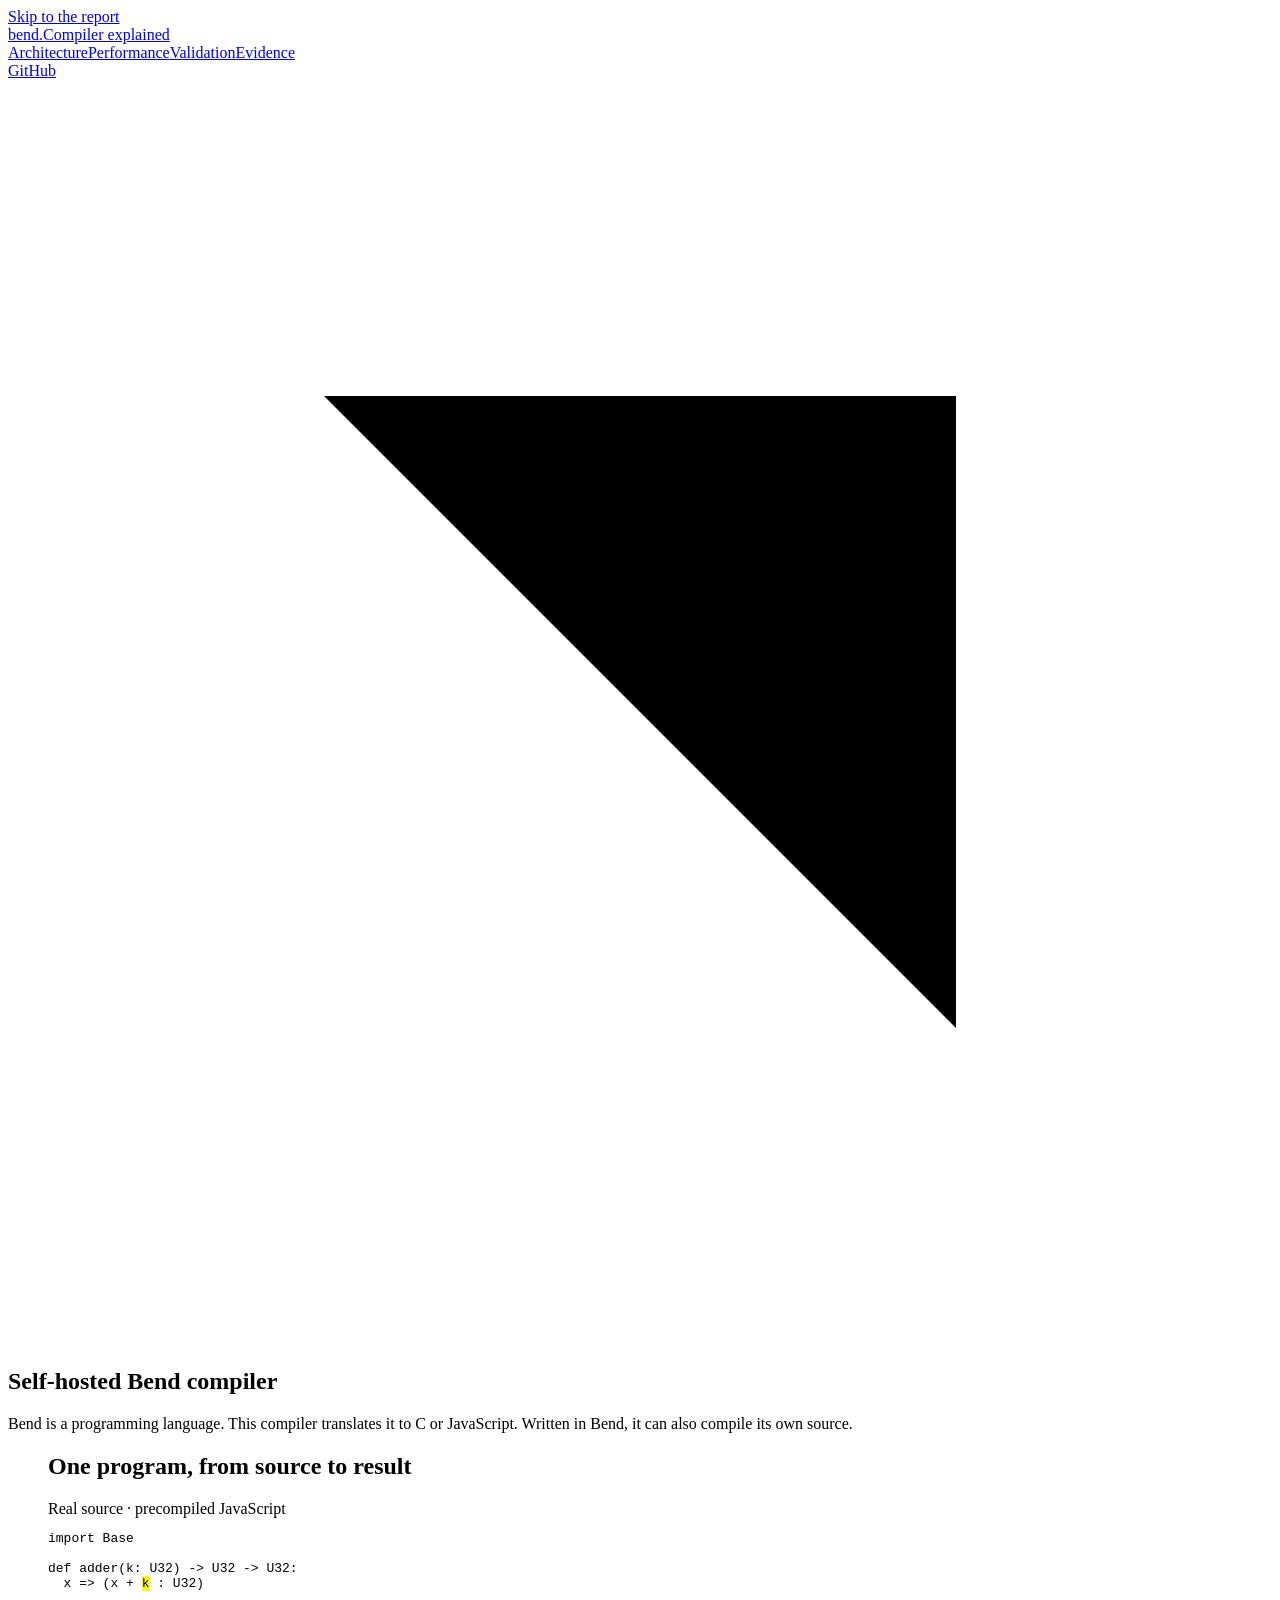
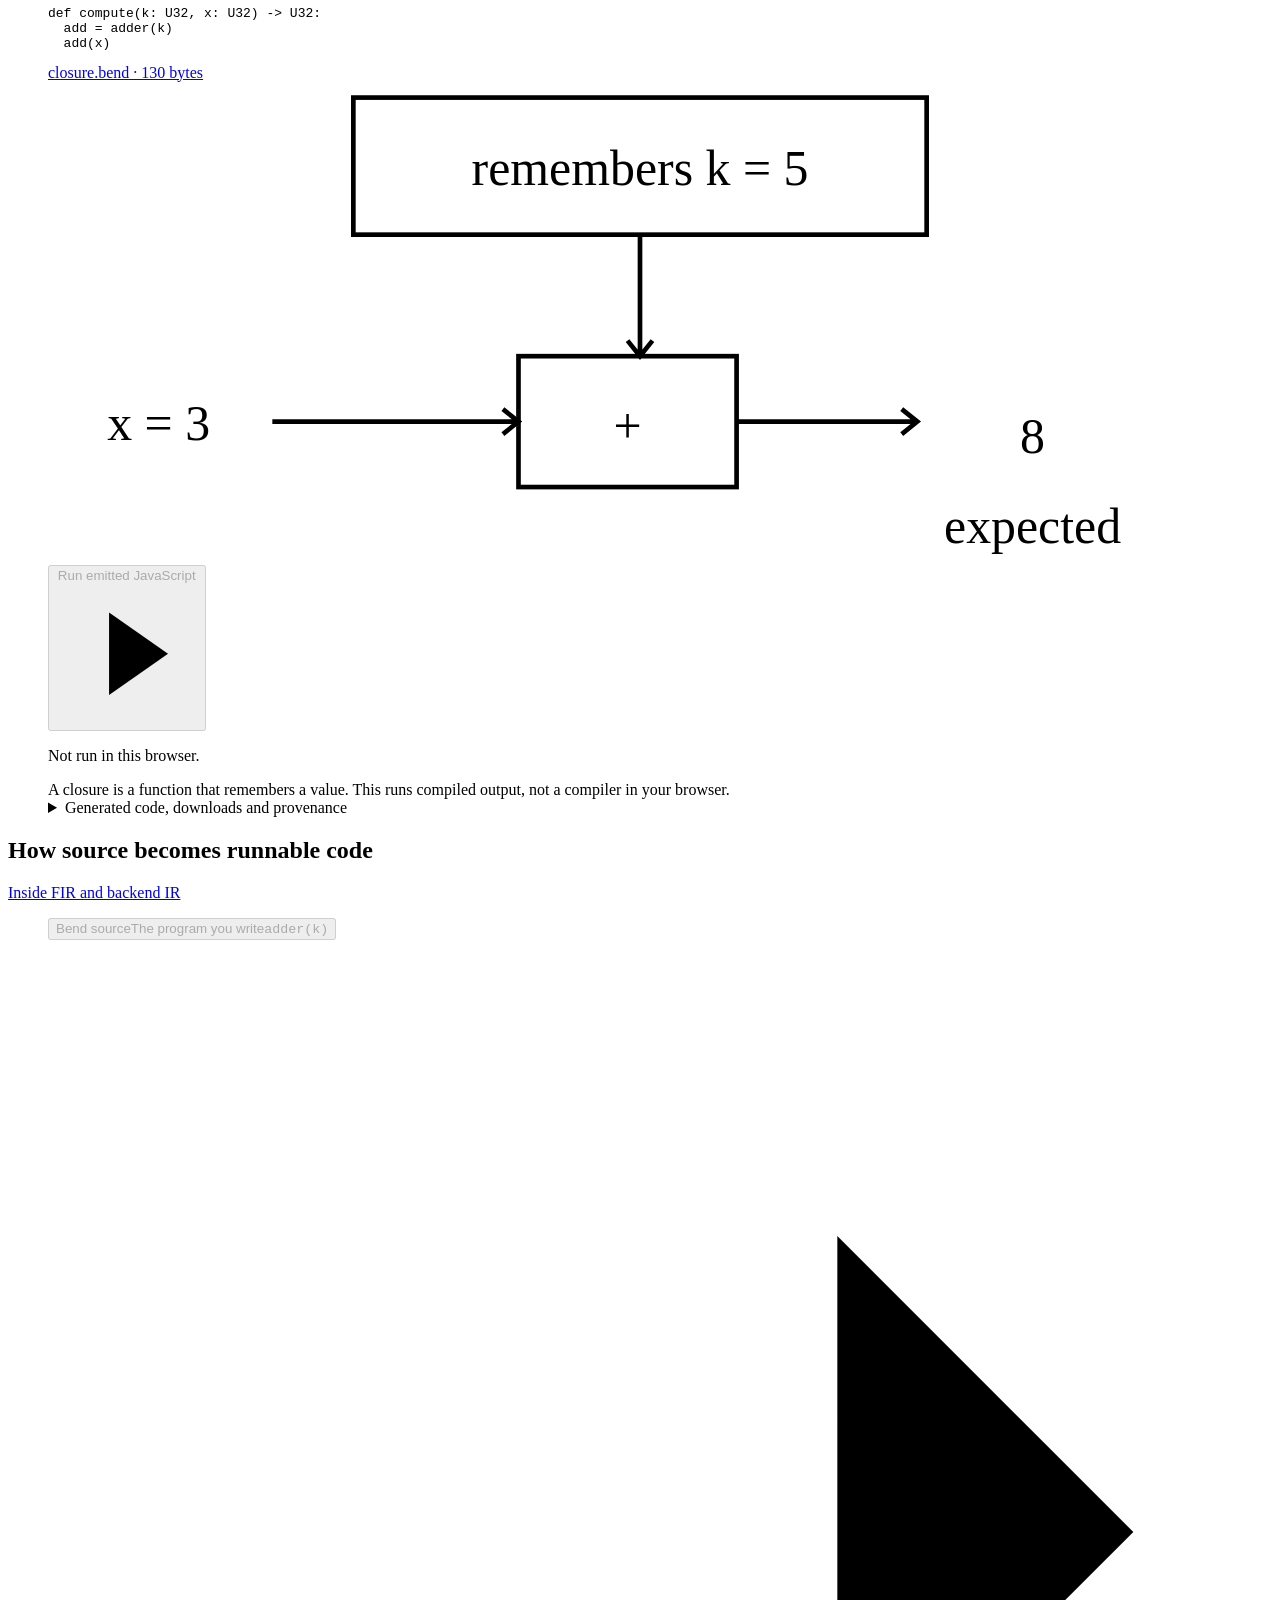
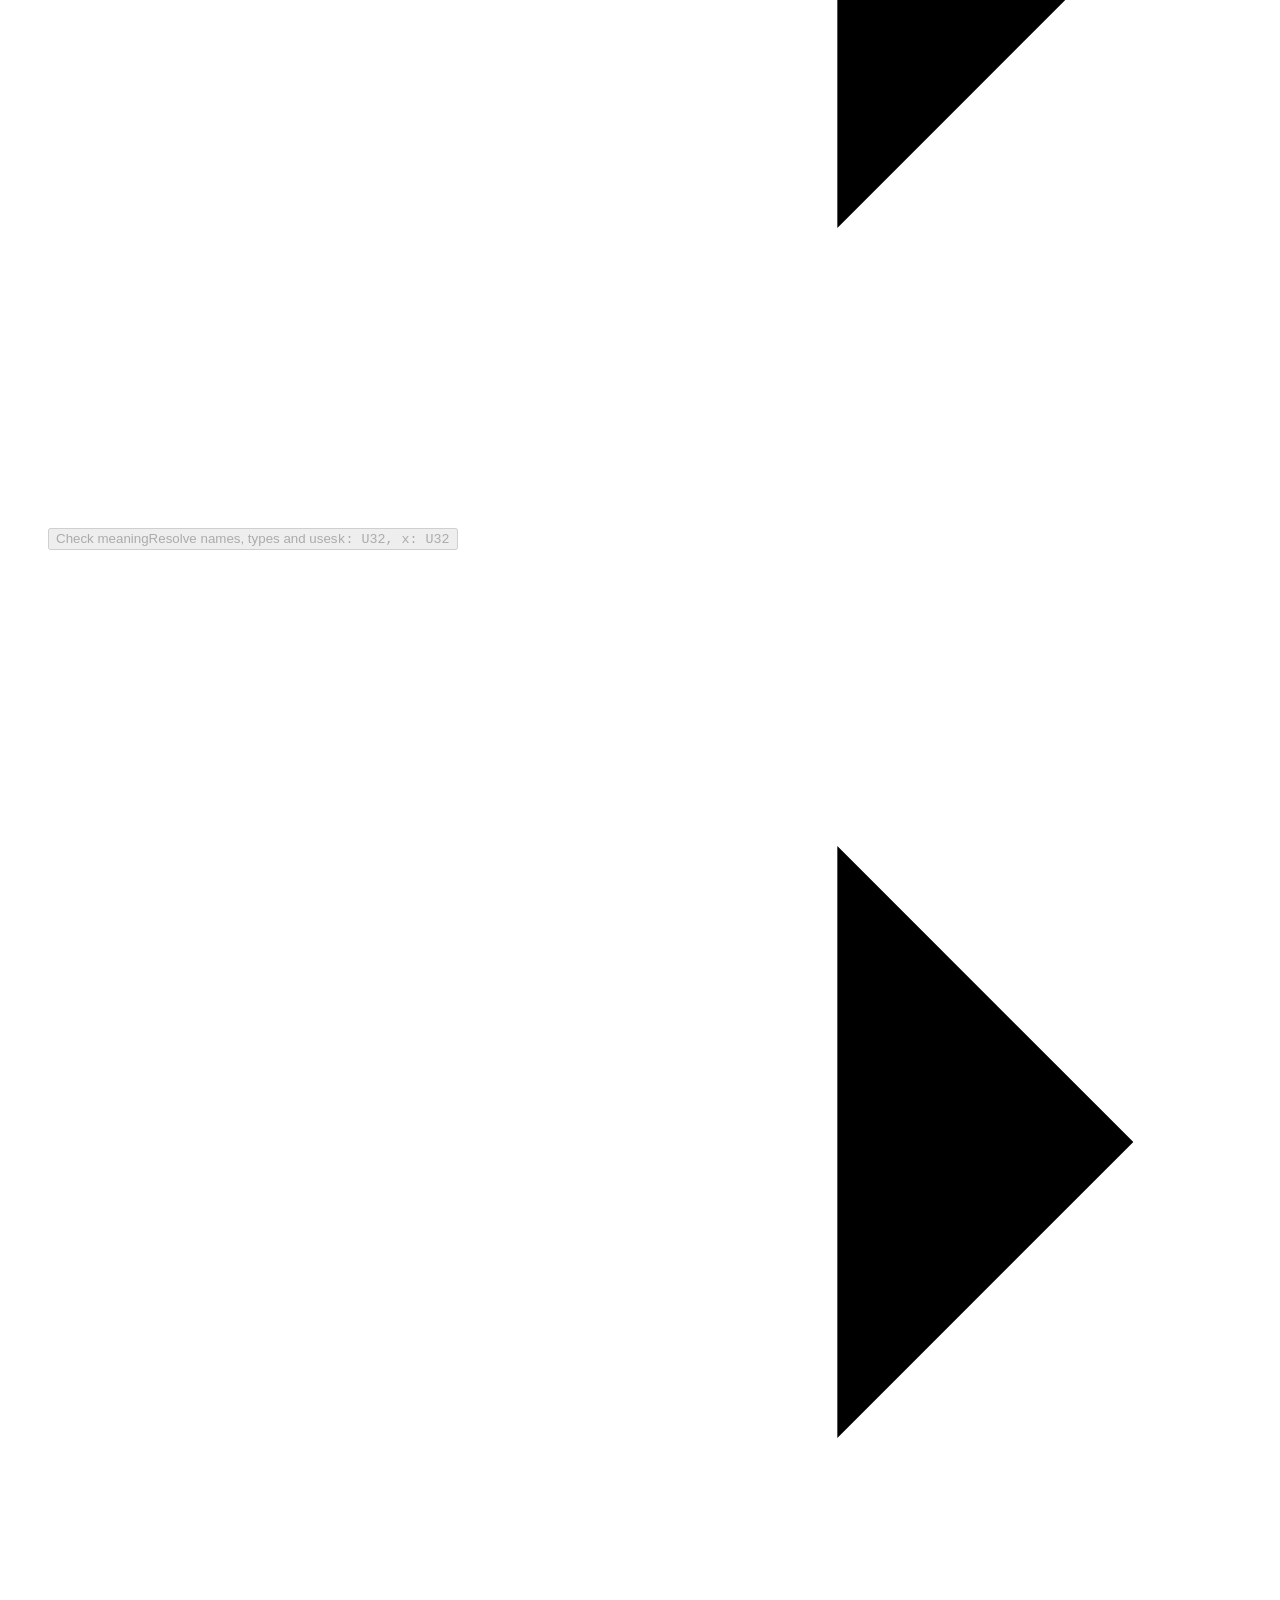
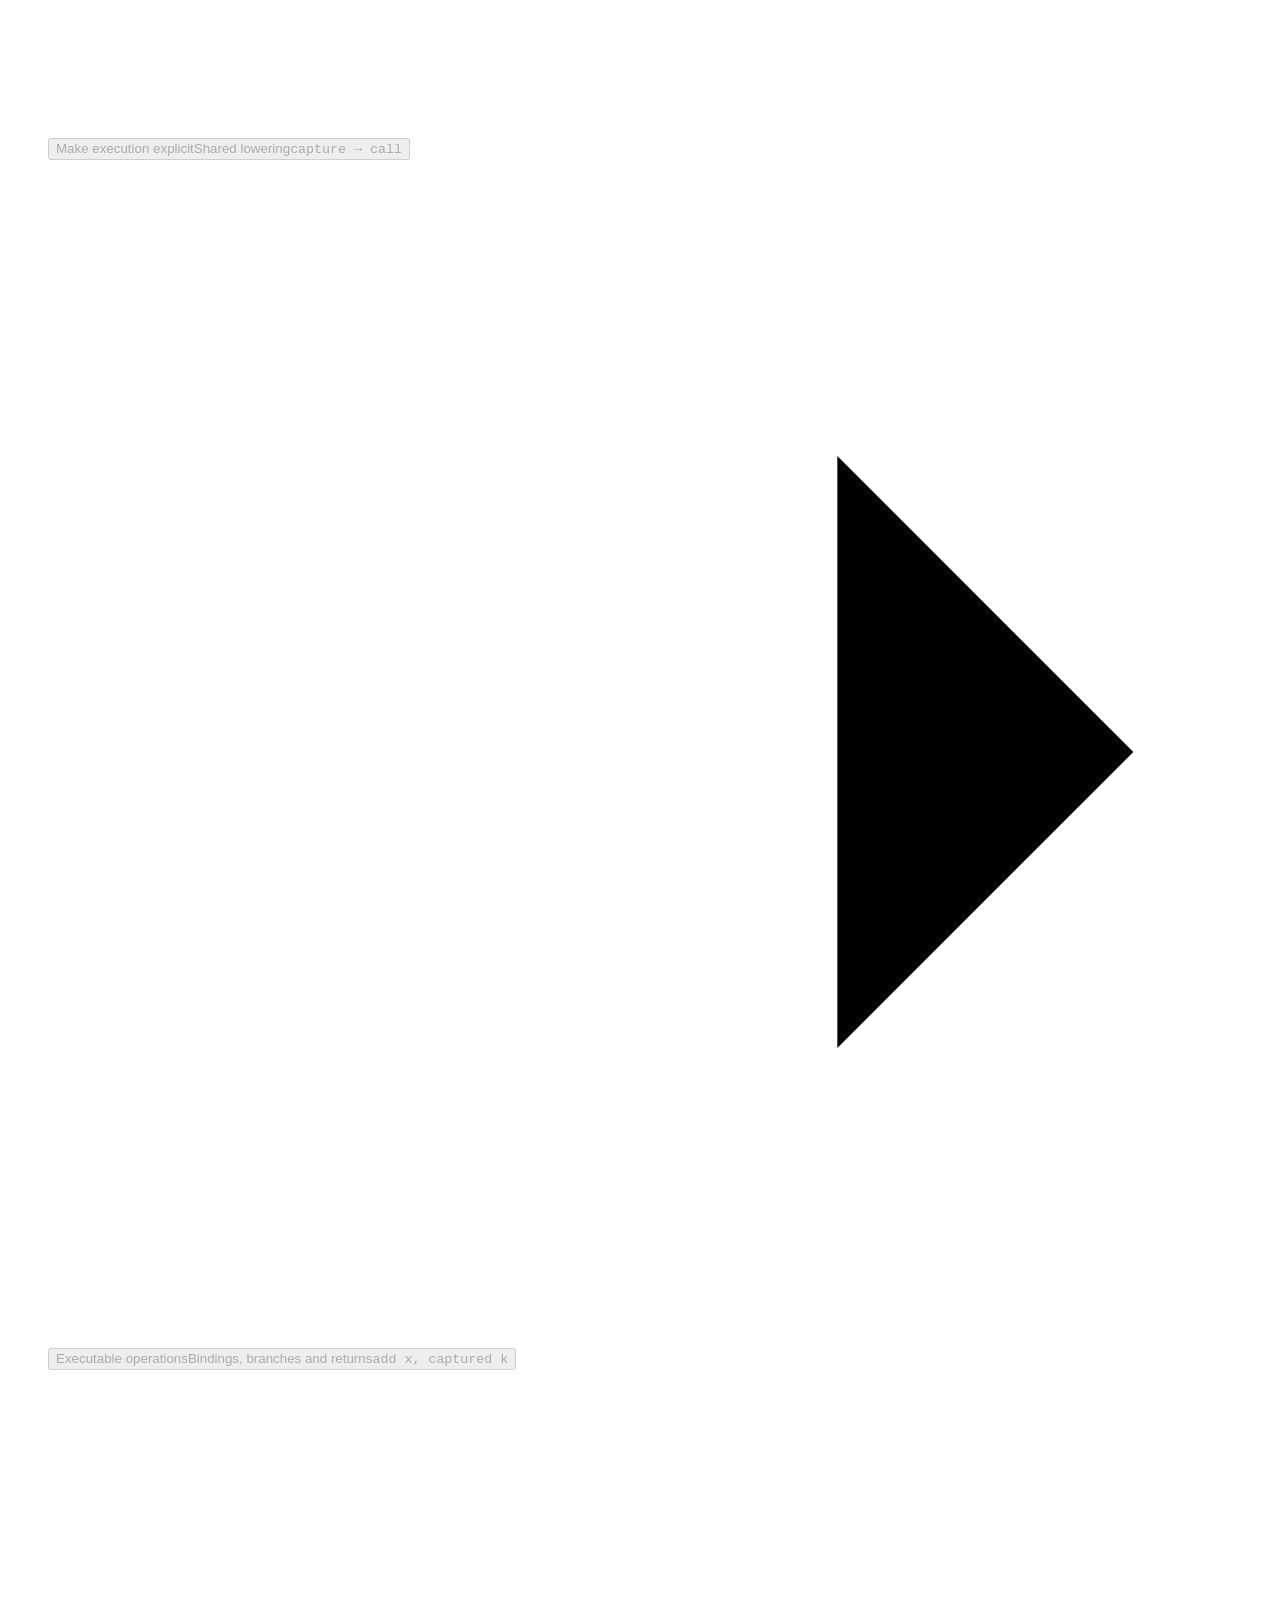
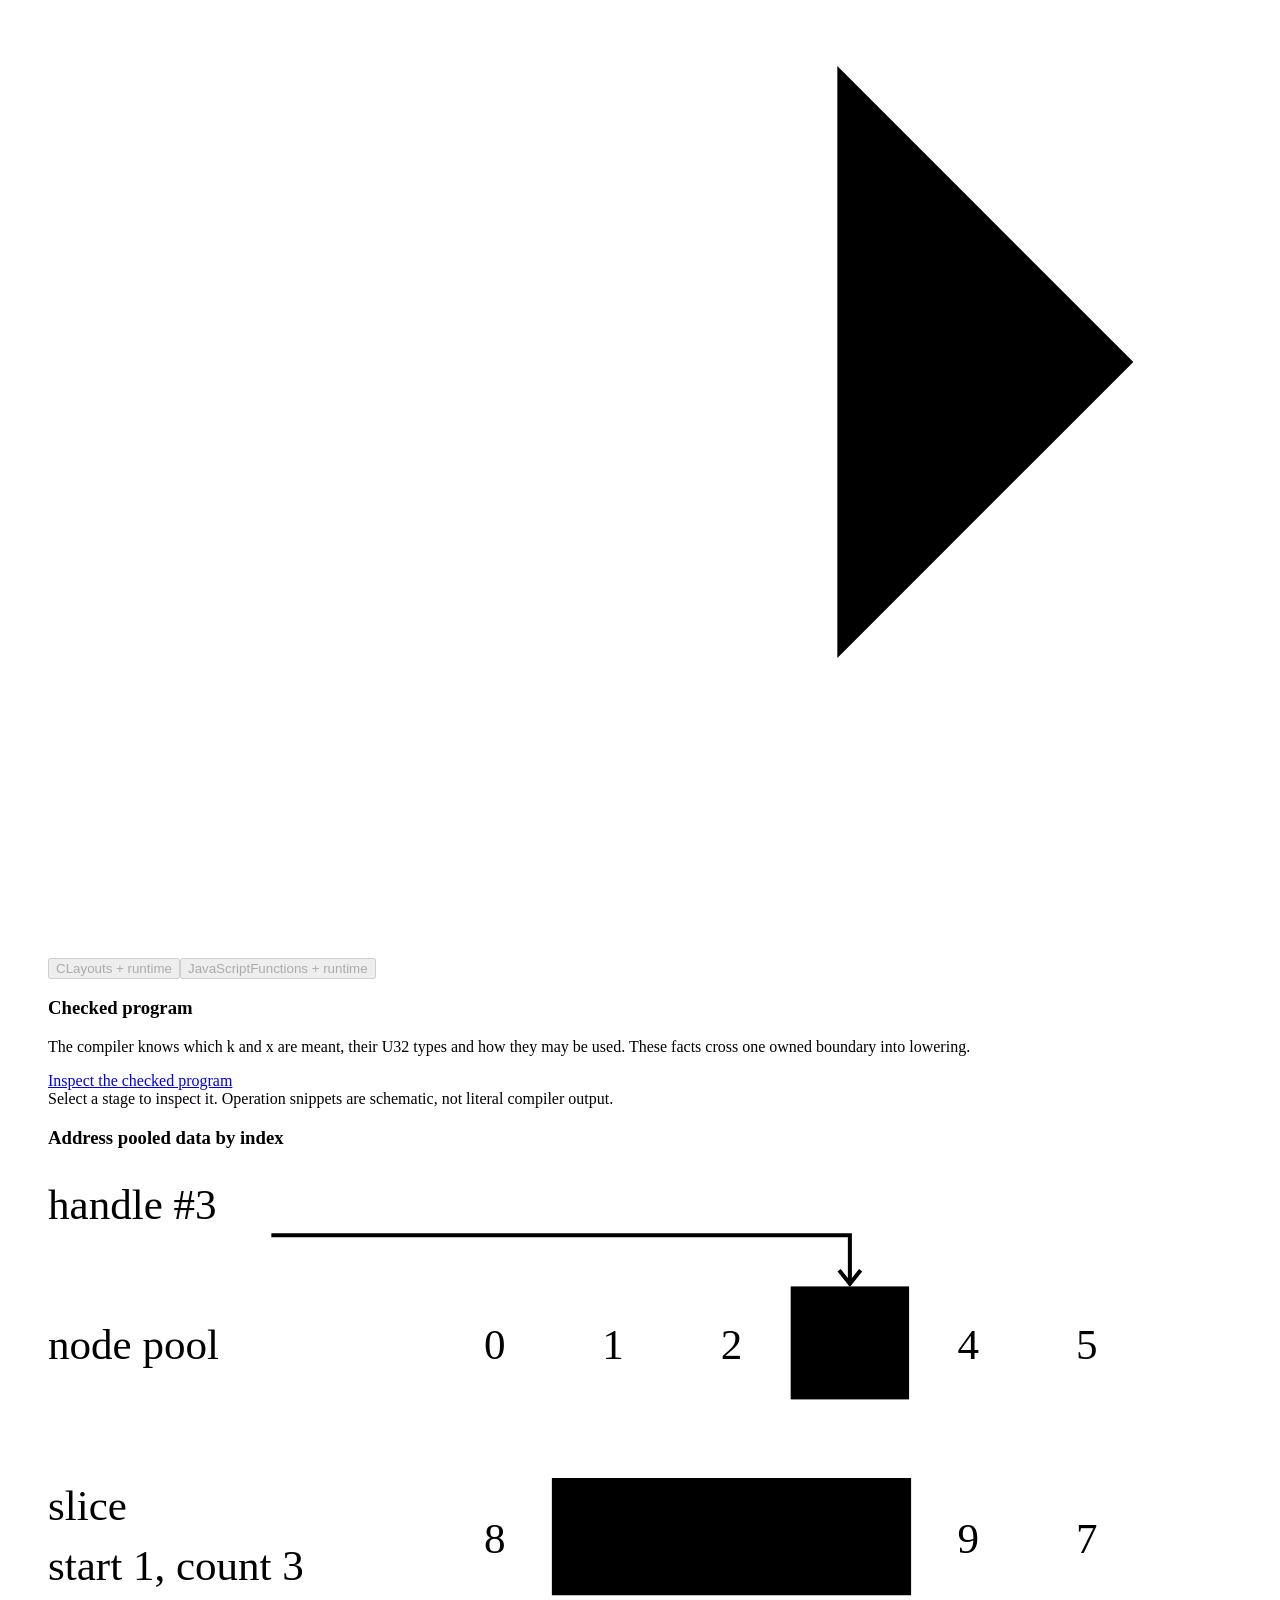
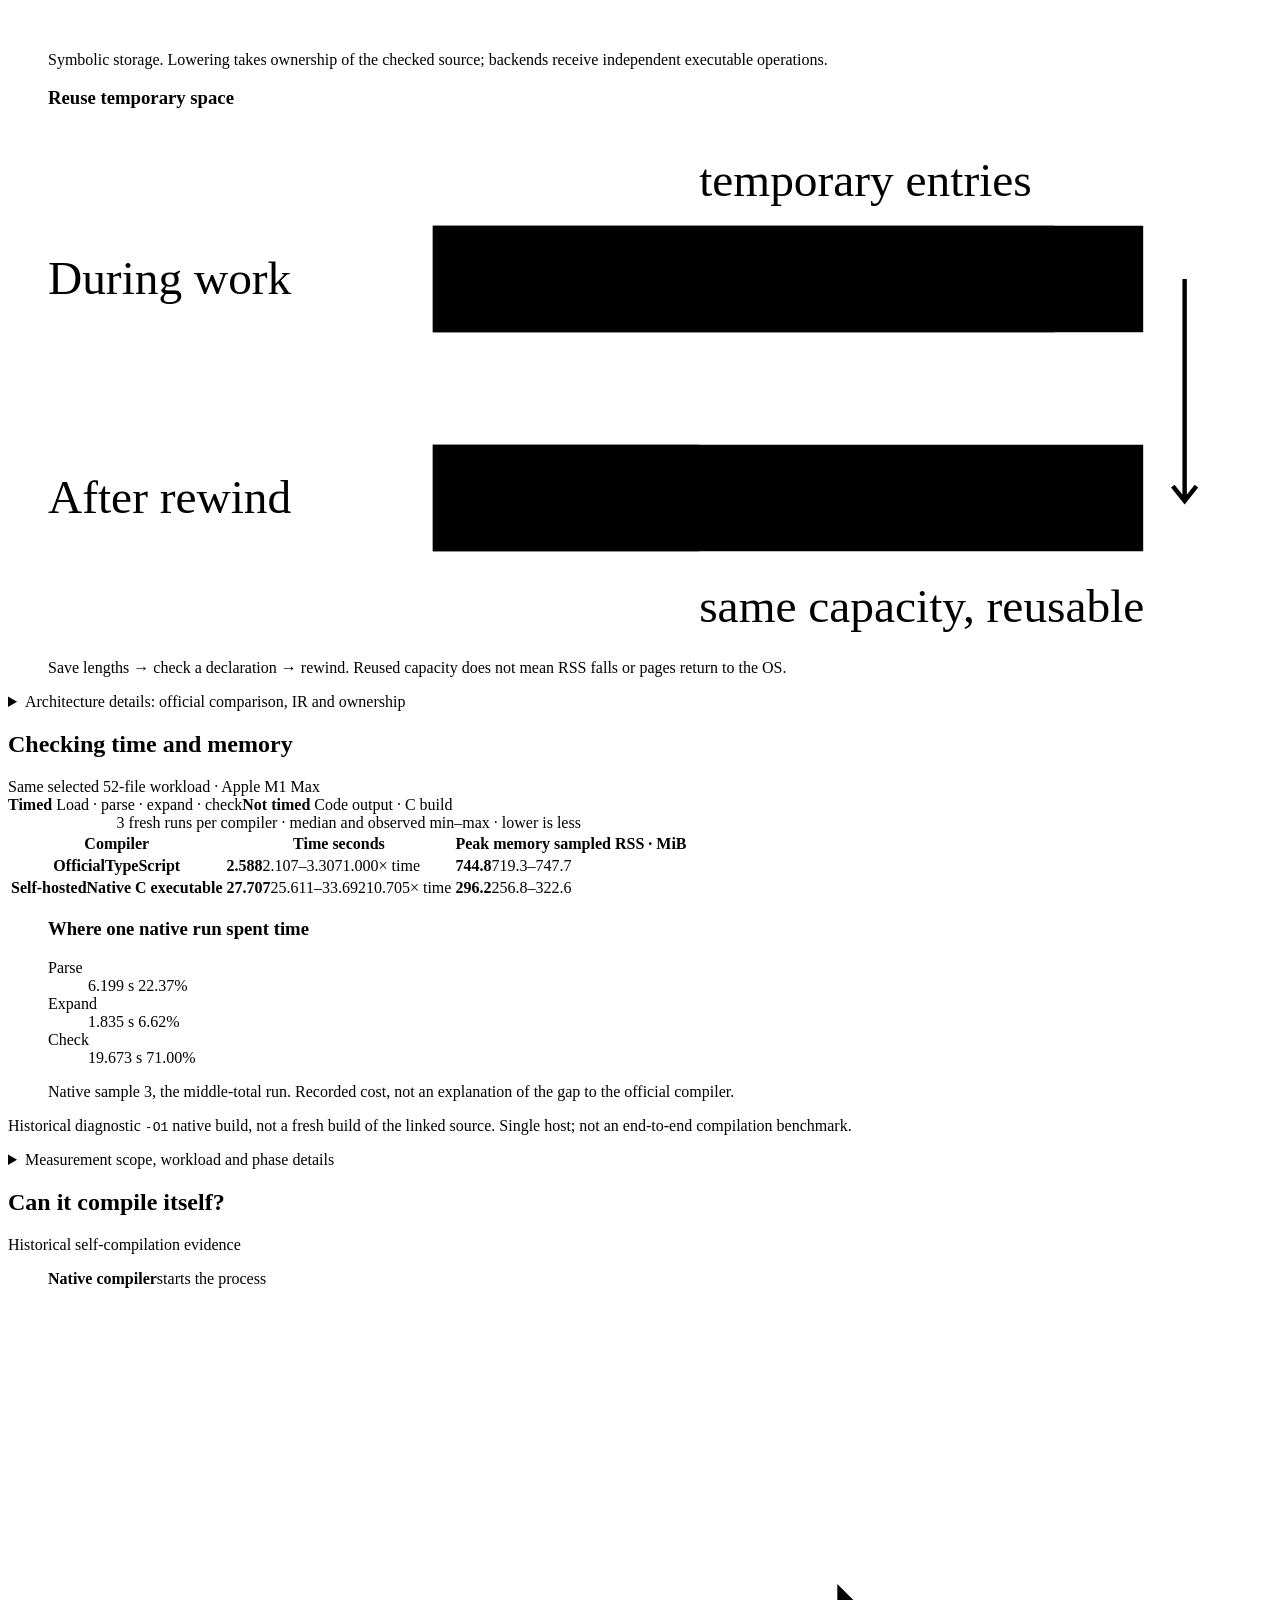
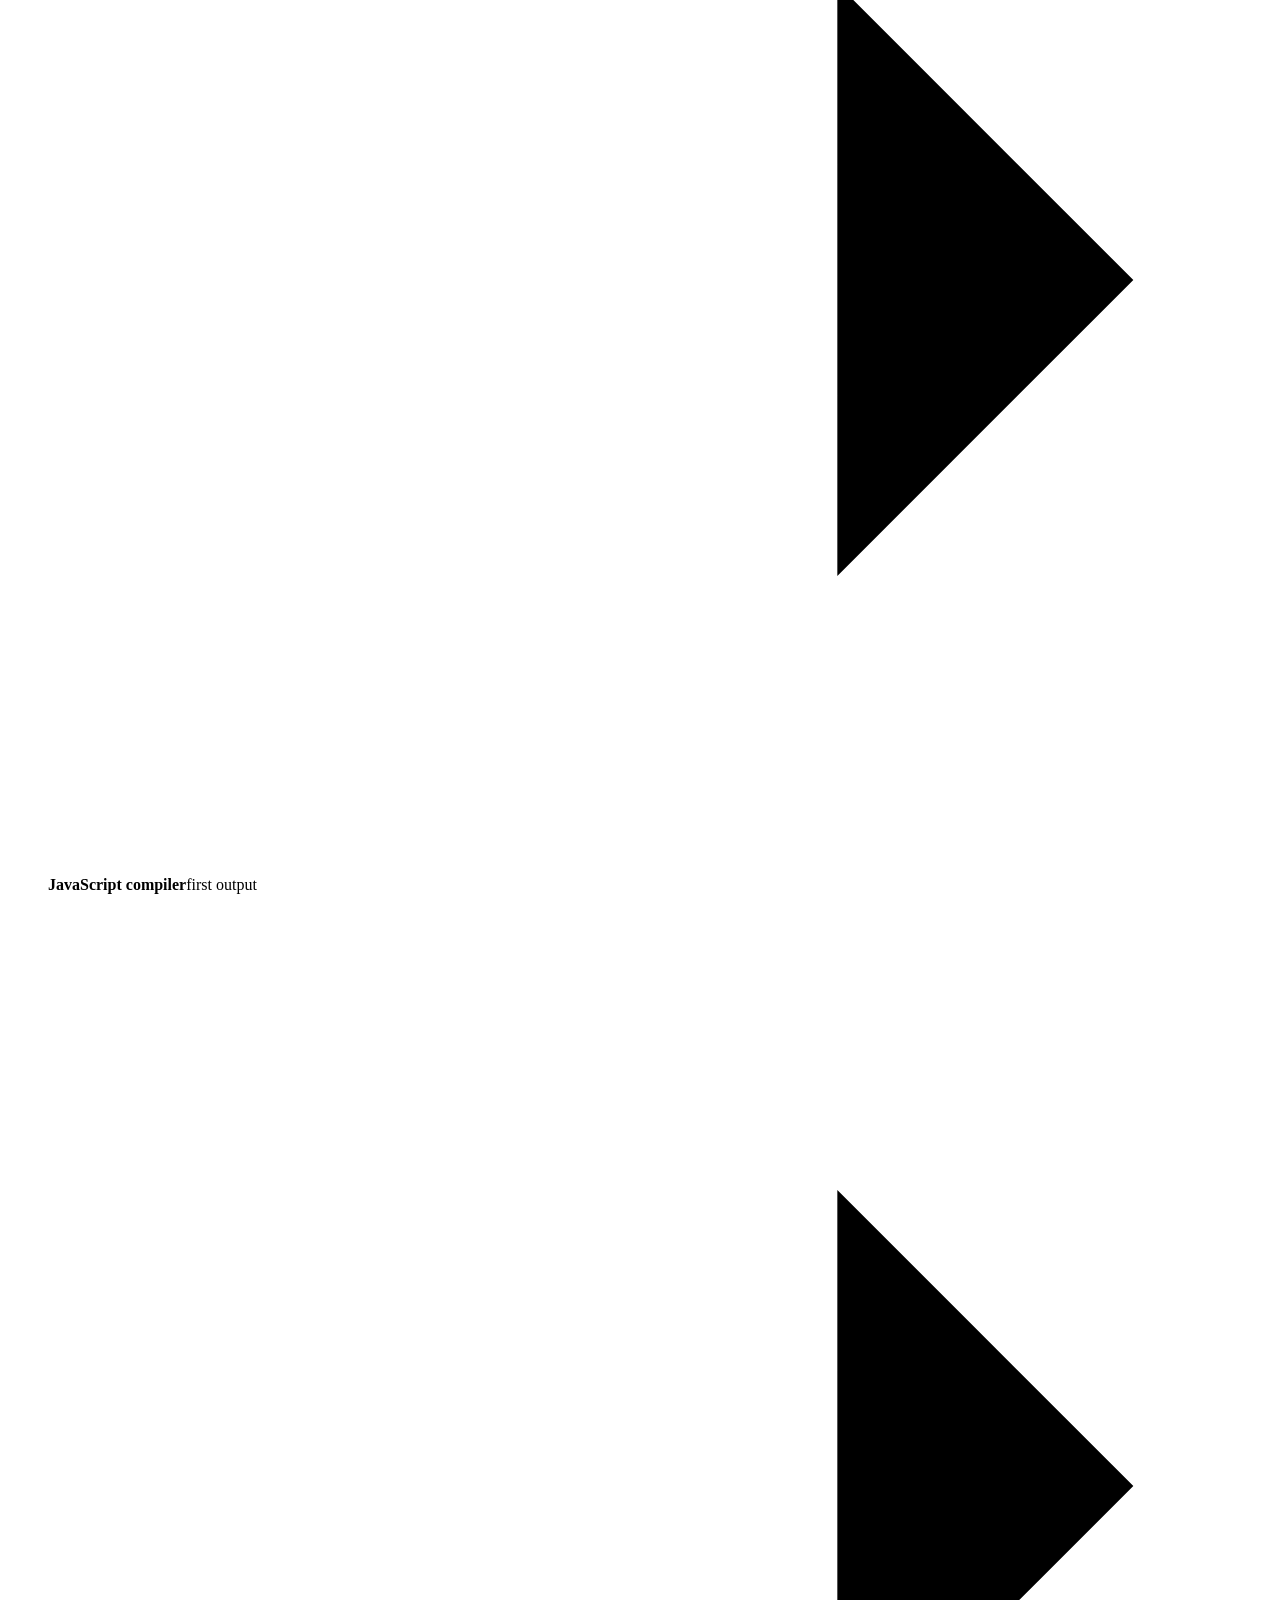
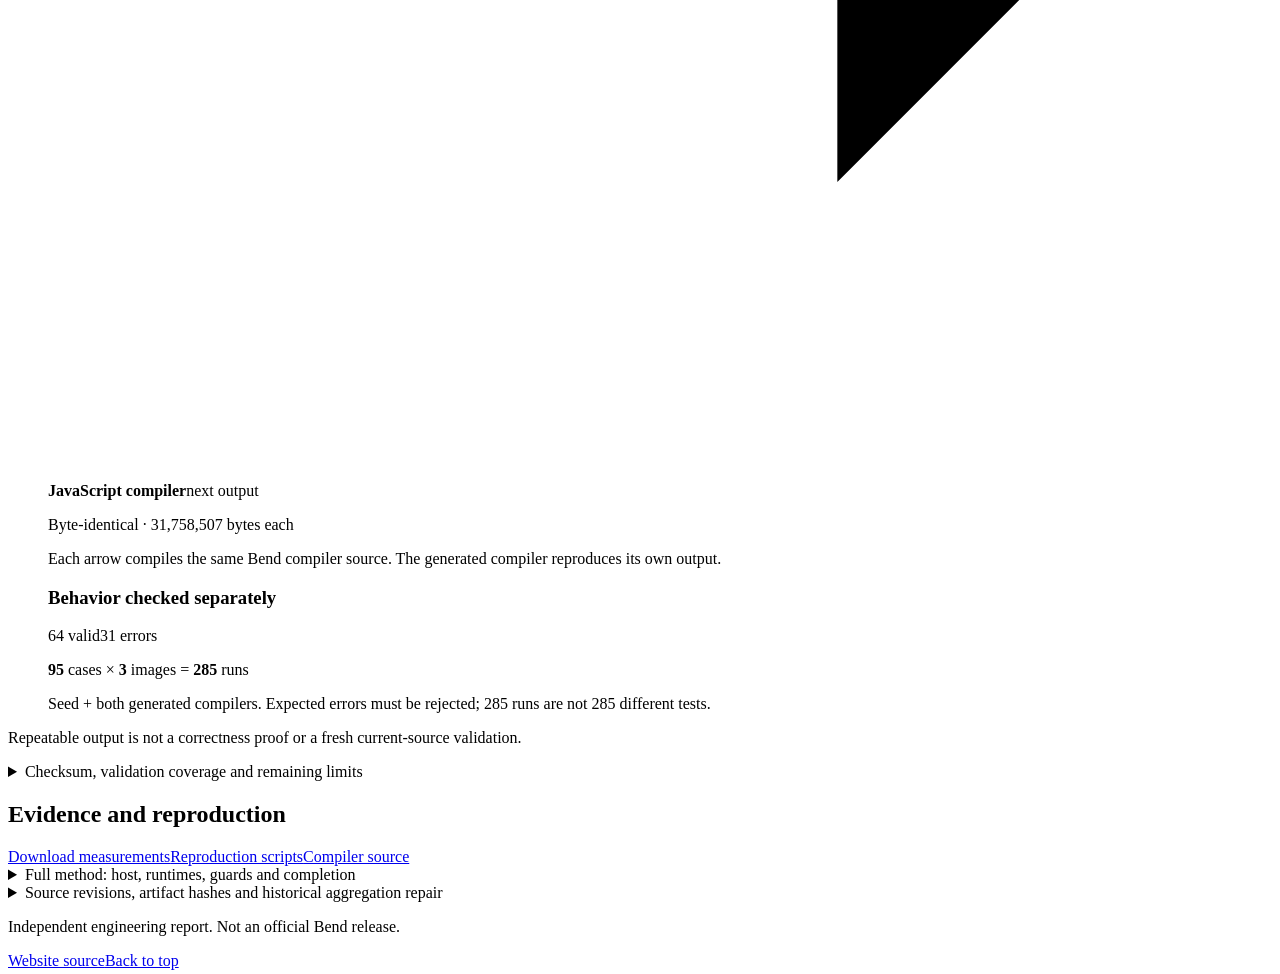
==== commit 47a25283: "Add interactive source-backed FIR and backend IR walkthrough" ====
--- a/public/index.html
+++ b/public/index.html
@@ -57,7 +57,7 @@
       </section>
 
       <section class="chapter" id="architecture" aria-labelledby="architecture-title">
-        <div class="section-heading"><h2 id="architecture-title">How source becomes runnable code</h2><span class="section-note">One shared translation, two targets</span></div>
+        <div class="section-heading"><h2 id="architecture-title">How source becomes runnable code</h2><a class="source-link section-note" href="/ir/">Inside FIR and backend IR</a></div>
         <figure class="trace" aria-labelledby="architecture-title">
           <div class="trace-main" role="group" aria-label="Choose a compiler stage to inspect">
             <button class="stage" type="button" data-stage="source" aria-pressed="false" aria-controls="trace-detail" disabled><span class="stage-name">Bend source</span><span class="stage-note">The program you write</span><code>adder(k)</code></button>
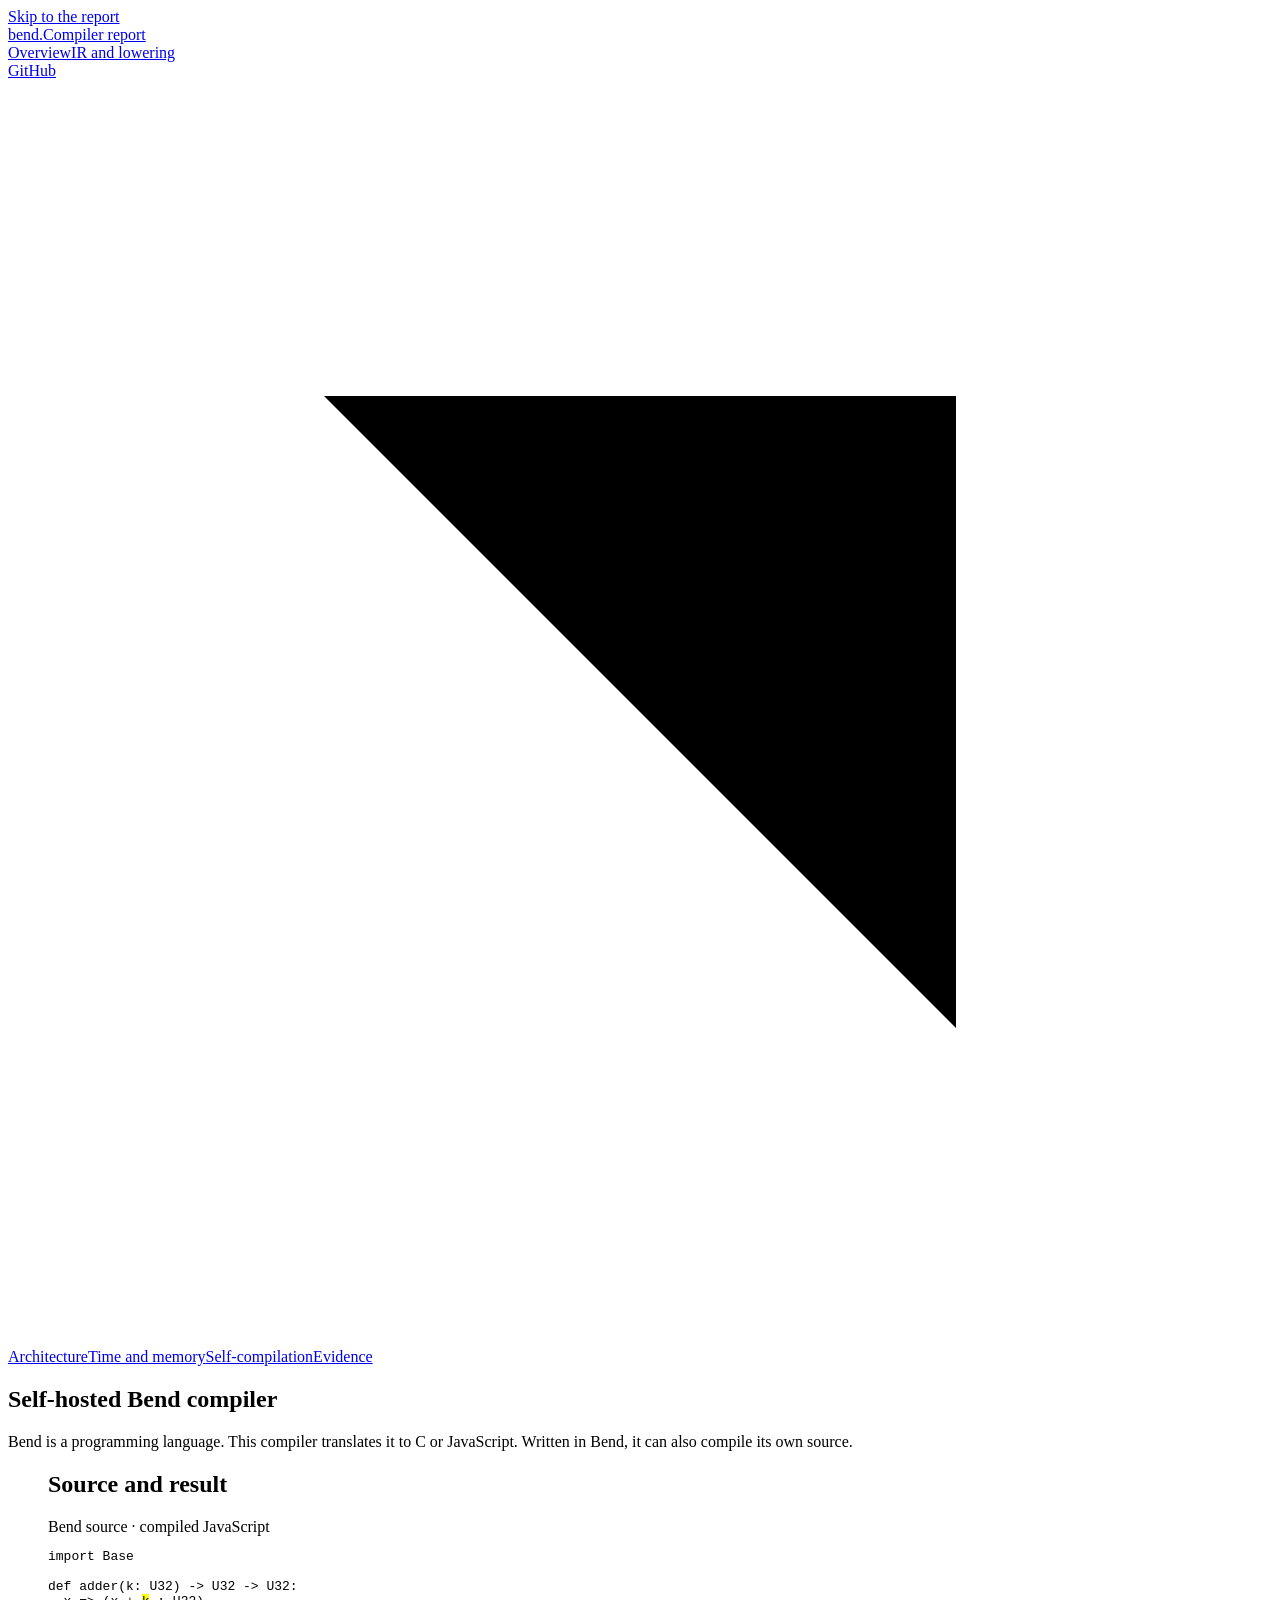
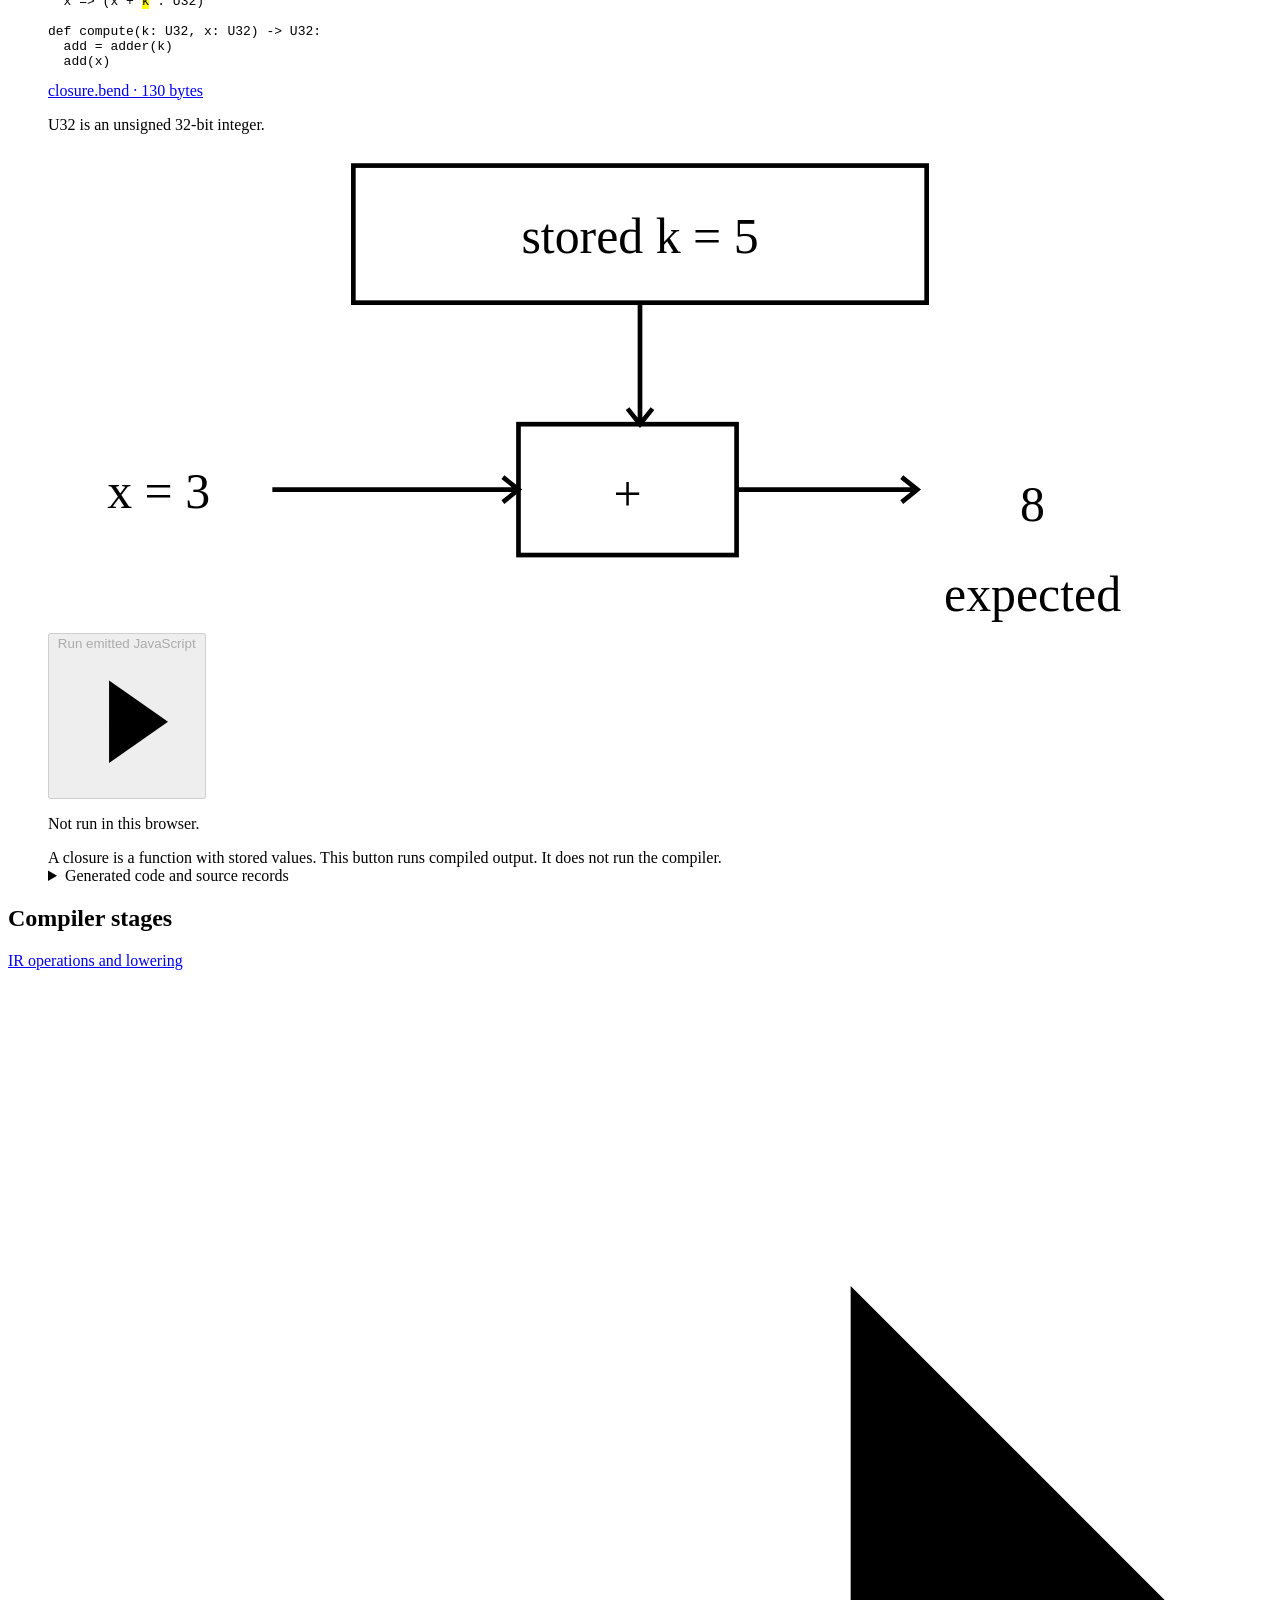
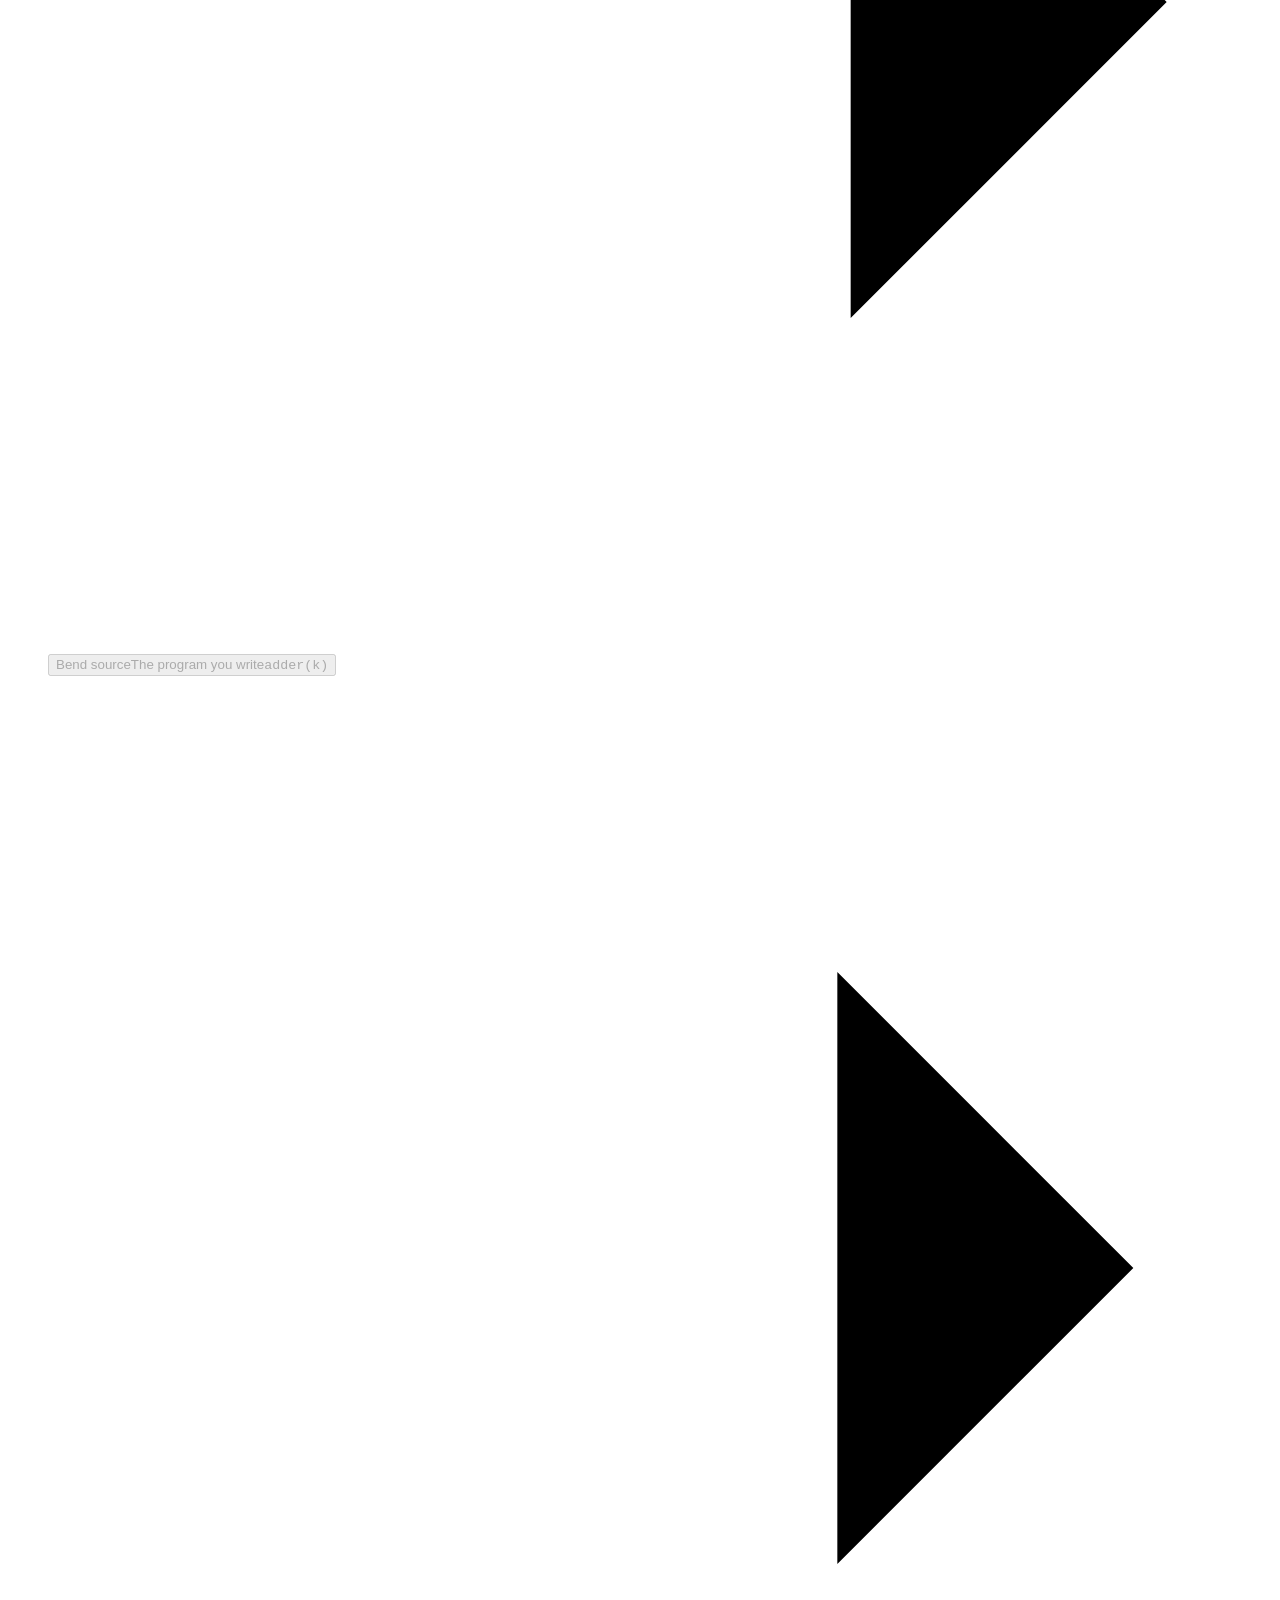
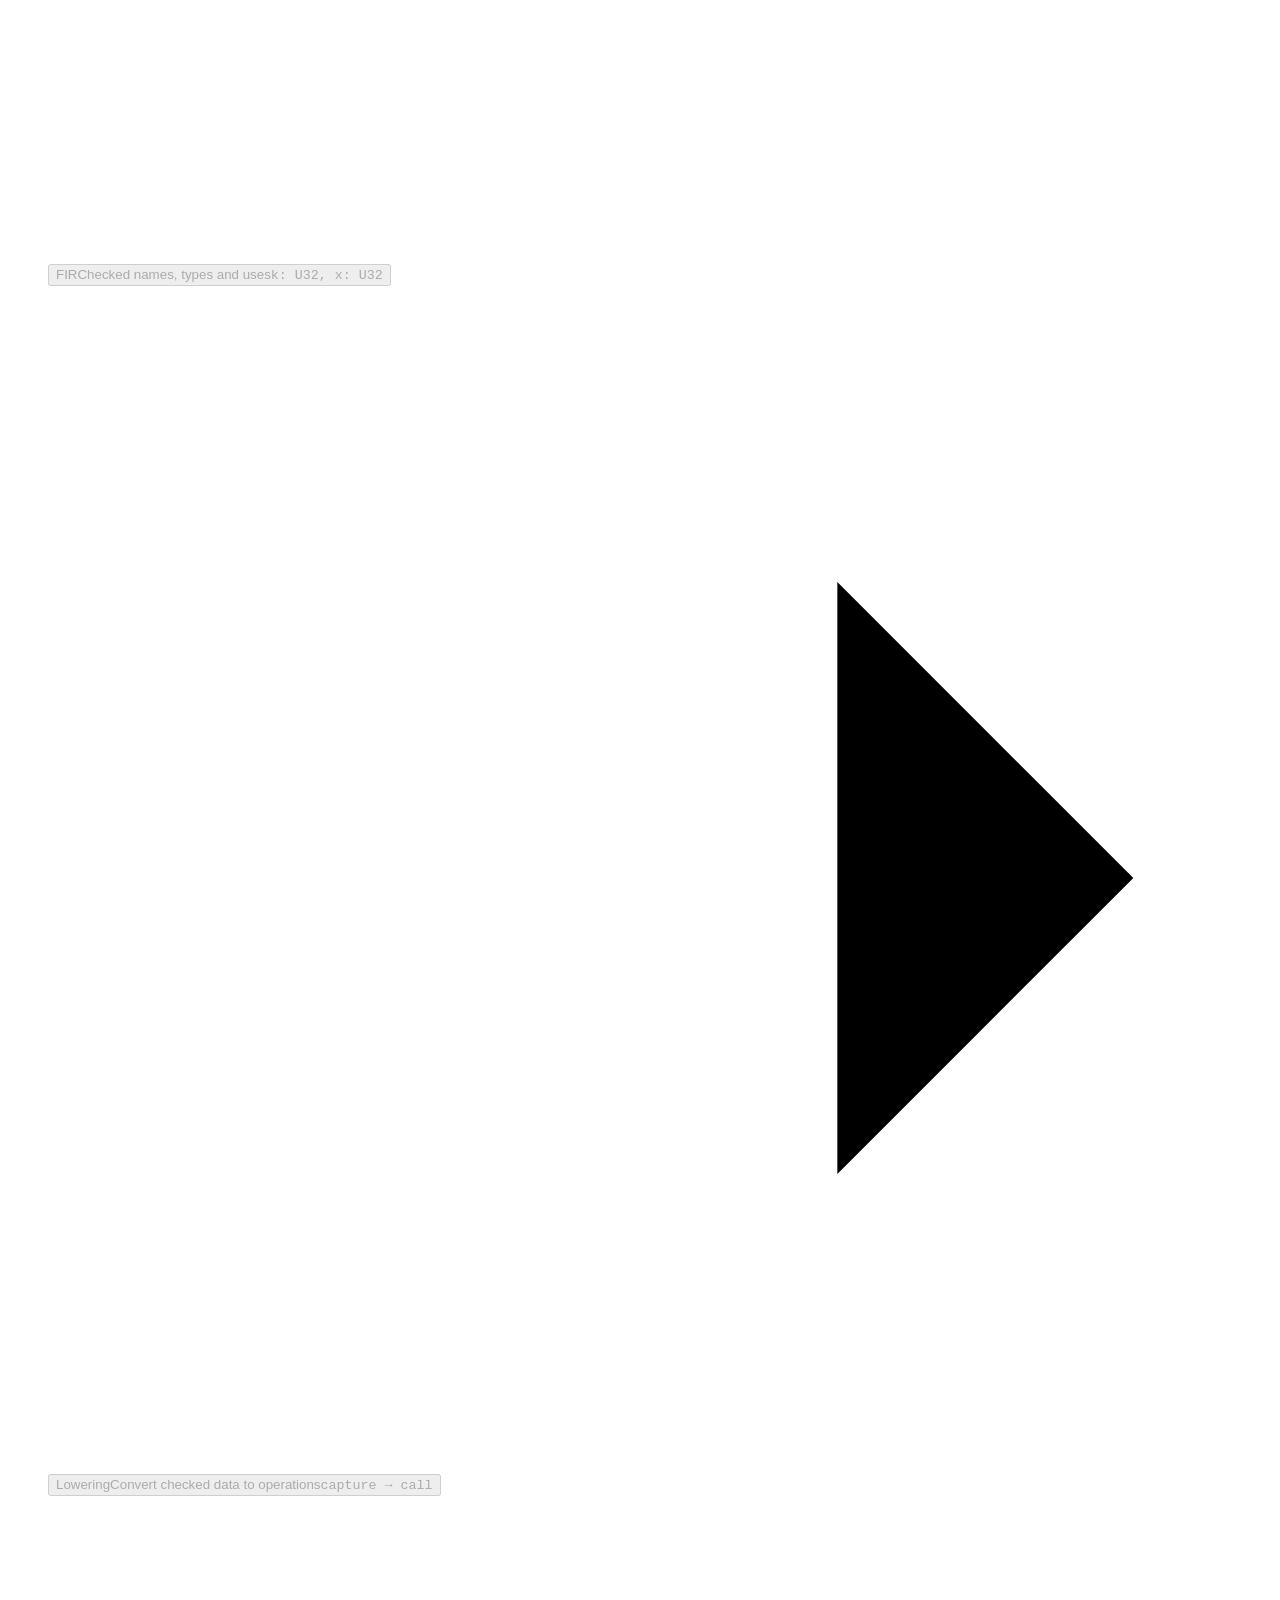
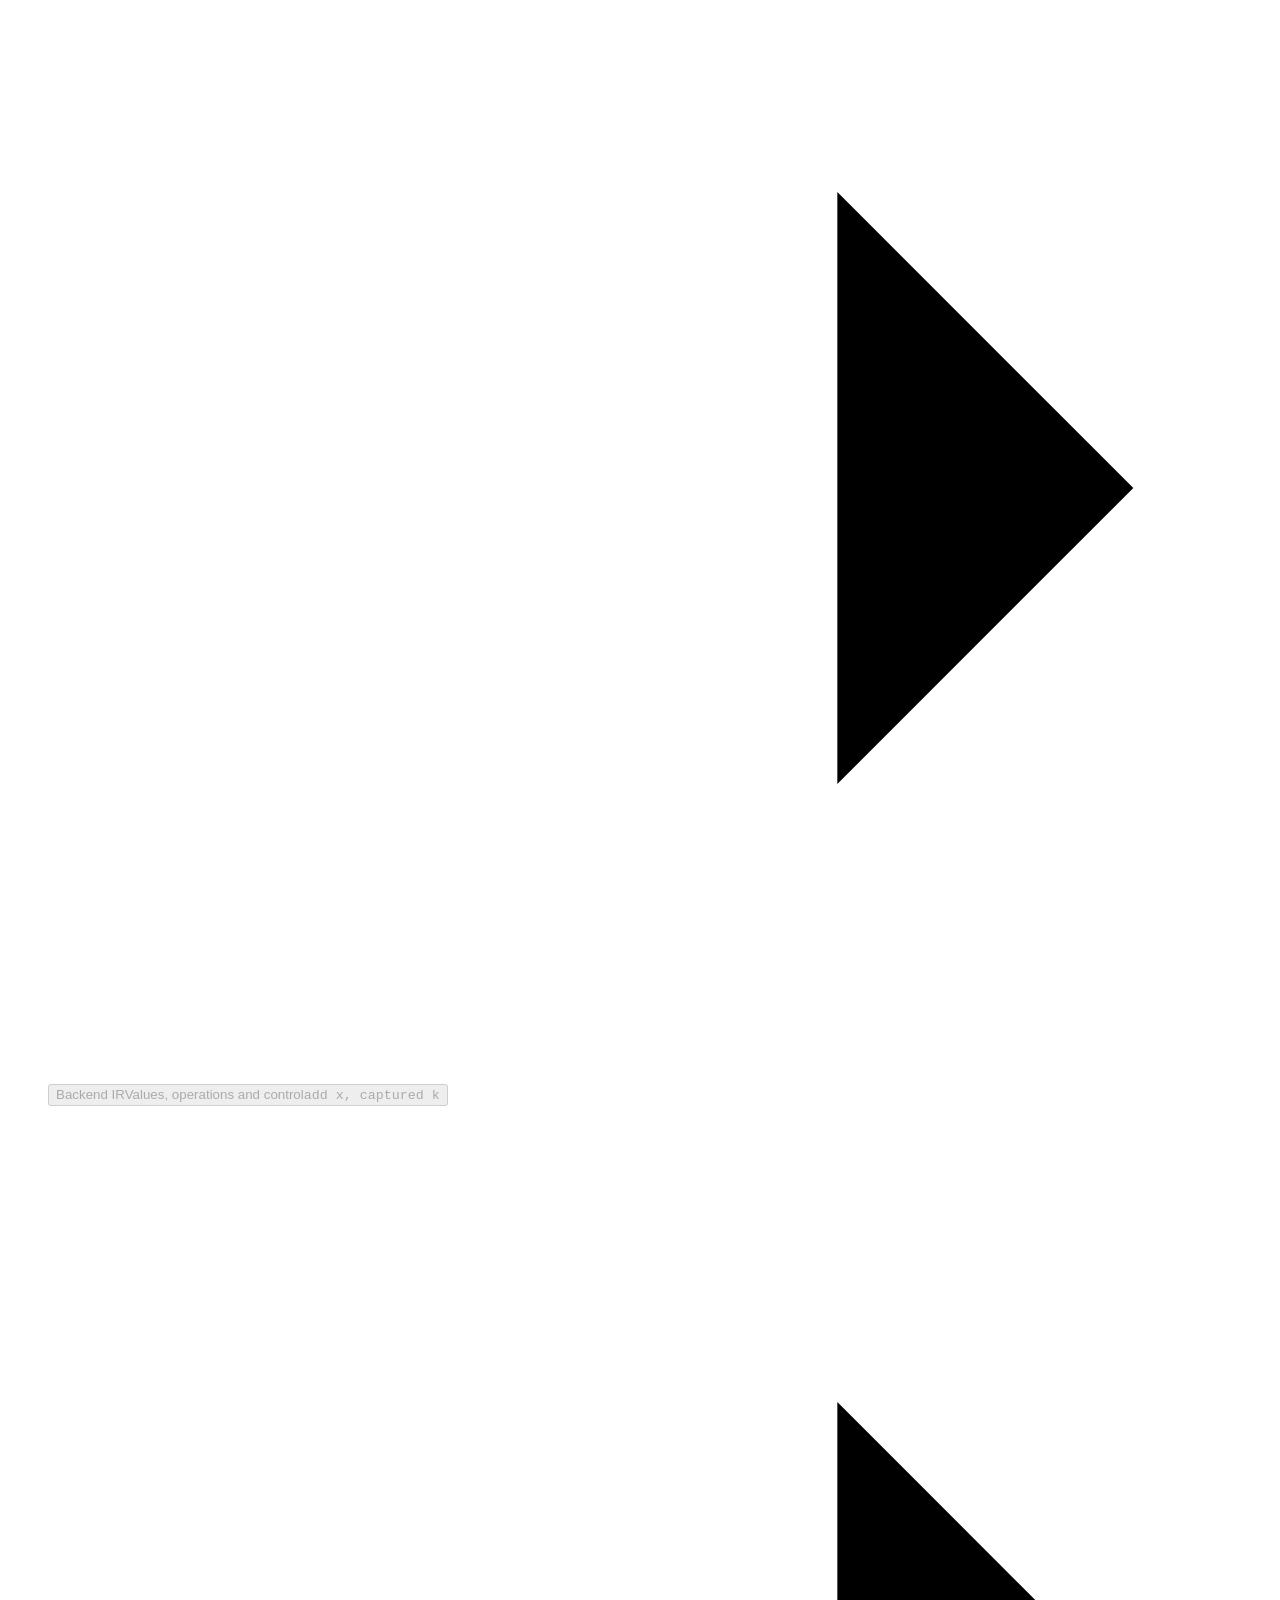
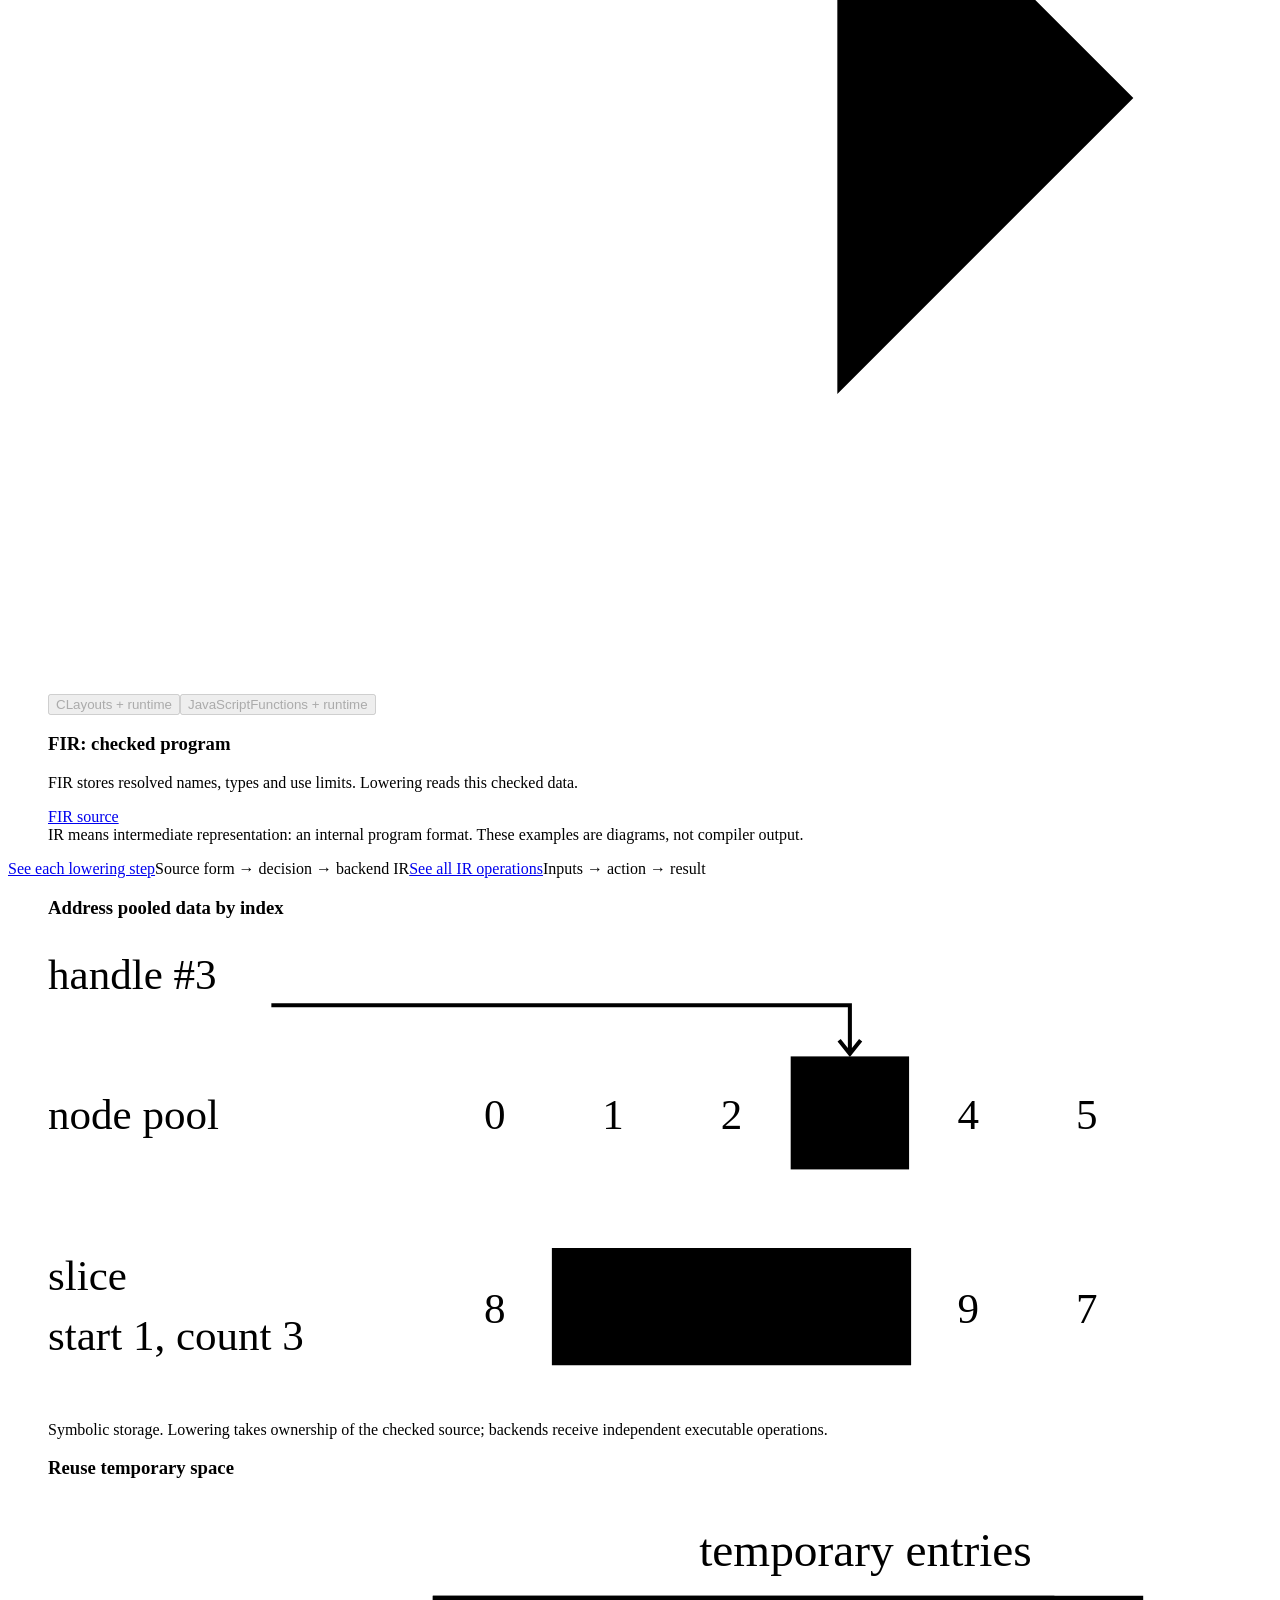
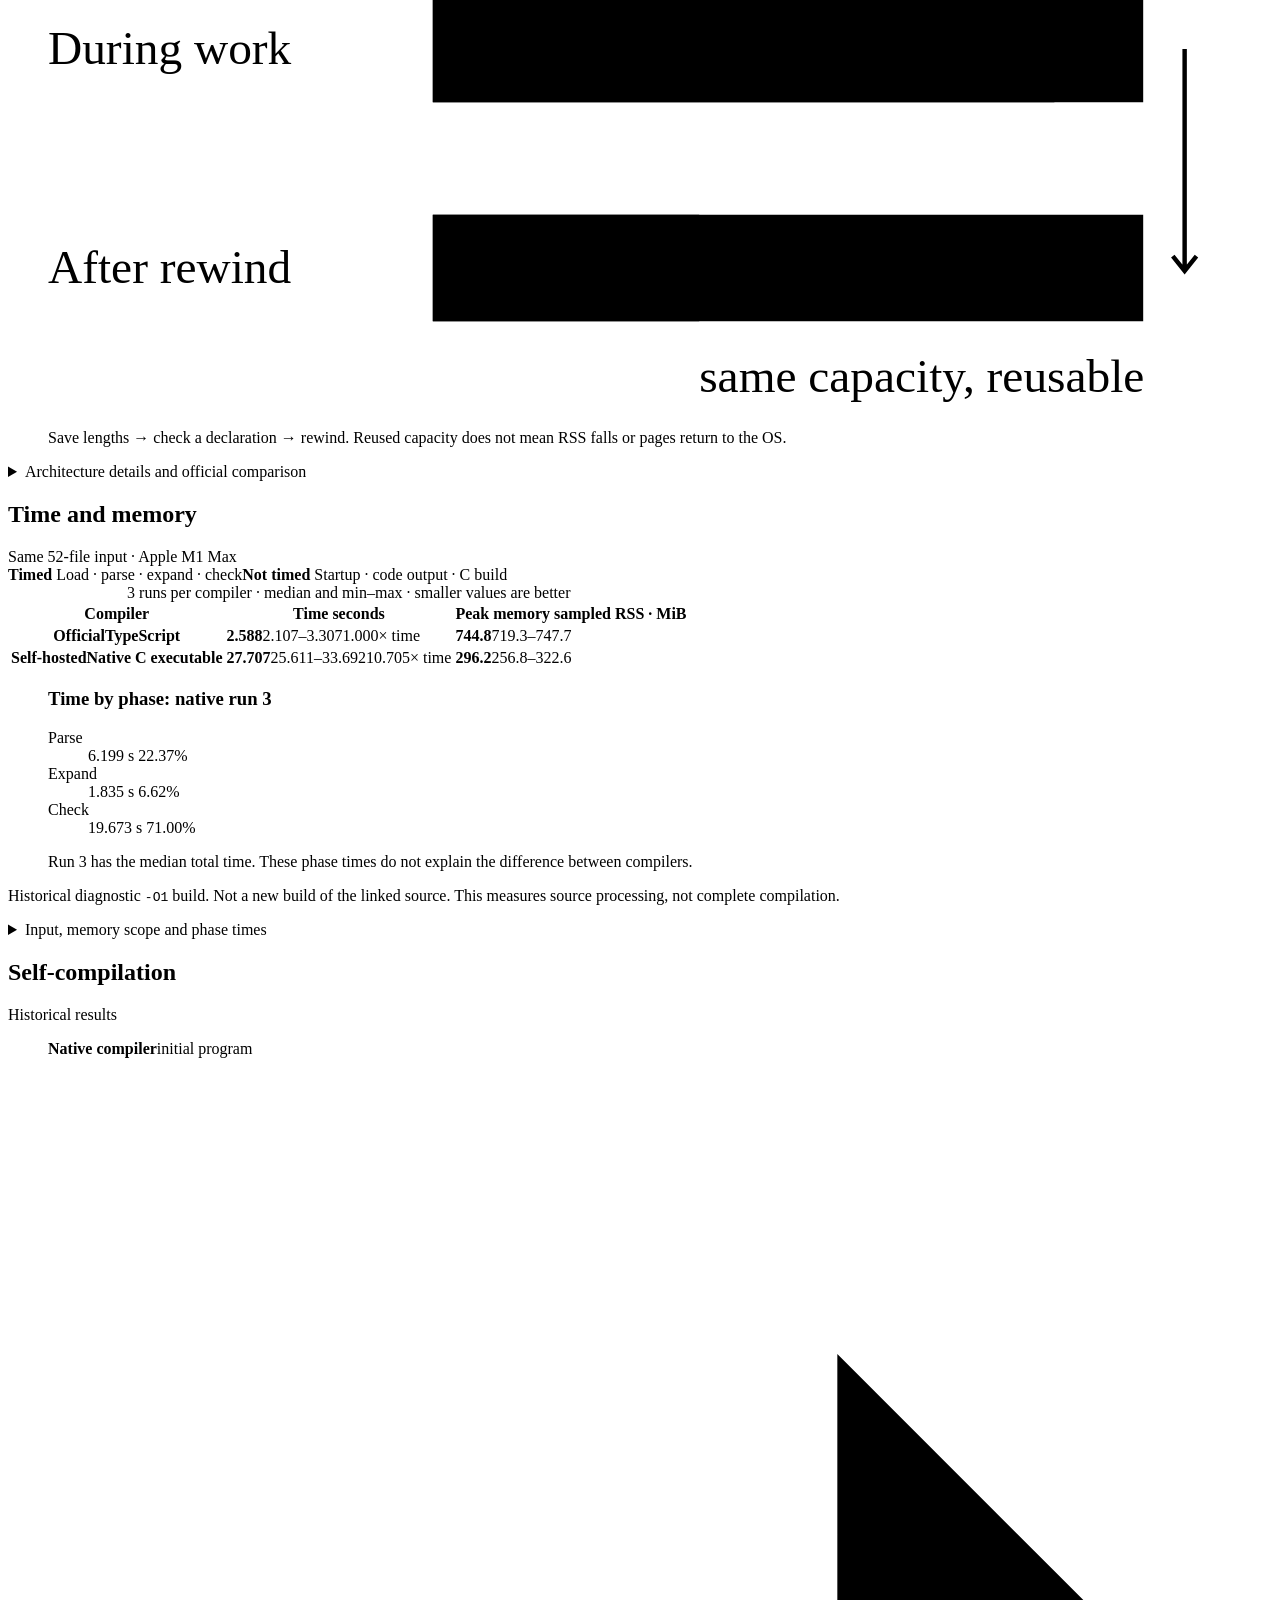
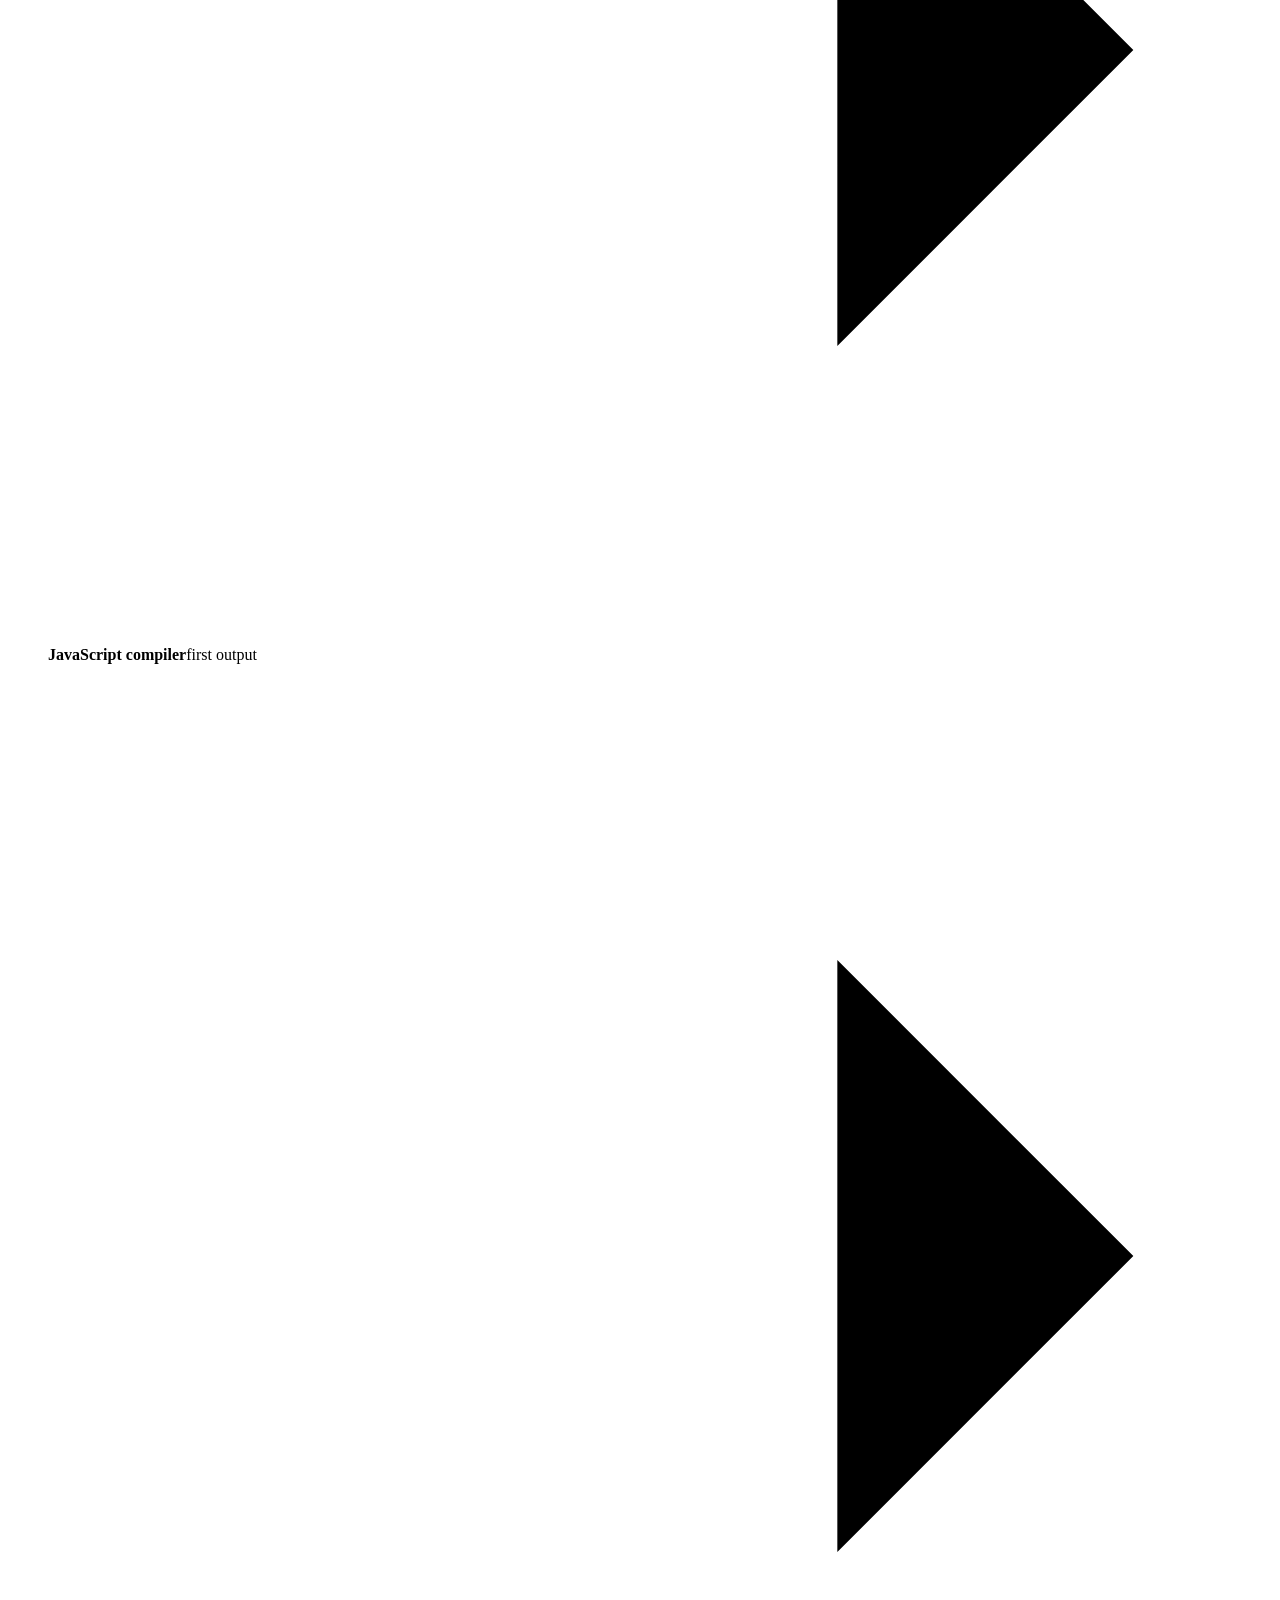
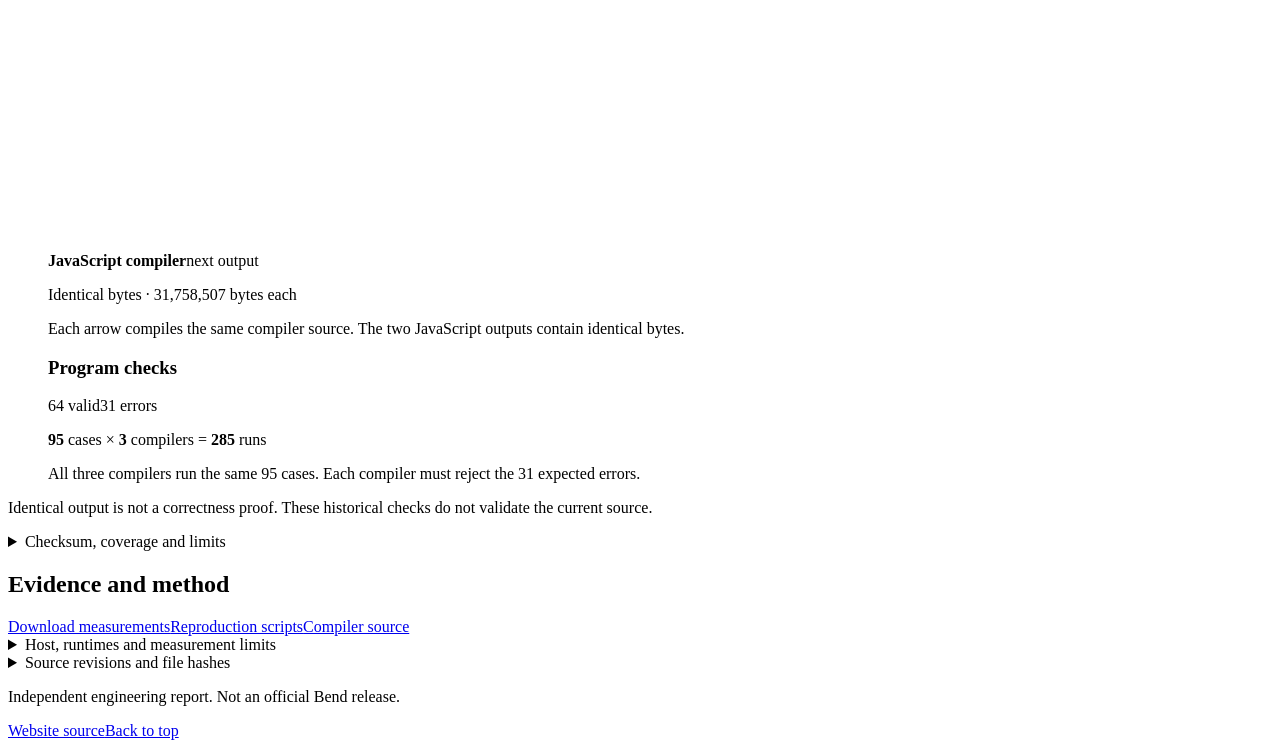
==== commit ce0743c5: "Replace IR explorer with static operation and lowering reference" ====
--- a/public/index.html
+++ b/public/index.html
@@ -4,11 +4,11 @@
     <meta charset="utf-8" />
     <meta name="viewport" content="width=device-width, initial-scale=1" />
     <title>Self-hosted Bend compiler</title>
-    <meta name="description" content="A visual guide to a compiler written in Bend: follow a real program, inspect its architecture, and compare measured checking time and memory with the official compiler." />
+    <meta name="description" content="Bend compiler architecture, IR, lowering, measured time and memory. Compare the self-hosted compiler with the official compiler." />
     <meta name="theme-color" content="#f2f4f3" />
     <meta property="og:type" content="website" />
     <meta property="og:title" content="Self-hosted Bend compiler" />
-    <meta property="og:description" content="Compiler architecture, storage and measured performance, explained visually." />
+    <meta property="og:description" content="Bend compiler architecture, IR, lowering, measured time and memory." />
     <meta property="og:url" content="https://bend-selfhost-lab.netlify.app/" />
     <link rel="canonical" href="https://bend-selfhost-lab.netlify.app/" />
     <link rel="icon" type="image/svg+xml" href="/favicon.svg" />
@@ -20,16 +20,17 @@
   <body>
     <a class="skip-link" href="#main">Skip to the report</a>
     <header class="site-header wrap">
-      <a class="brand" href="#main" aria-label="Bend compiler report home"><span class="brand-mark">bend.</span><span class="brand-description">Compiler explained</span></a>
-      <nav class="main-nav" aria-label="Report sections"><a href="#architecture">Architecture</a><a href="#performance">Performance</a><a href="#validation">Validation</a><a href="#method">Evidence</a></nav>
+      <a class="brand" href="/" aria-label="Bend compiler overview"><span class="brand-mark">bend.</span><span class="brand-description">Compiler report</span></a>
+      <nav class="main-nav page-nav" aria-label="Pages"><a href="/" aria-current="page">Overview</a><a href="/ir/">IR and lowering</a></nav>
       <a class="repo-link" href="https://github.com/IlyaGulya/bend/tree/selfhost/integration">GitHub <svg class="icon" aria-hidden="true" viewBox="0 0 24 24"><path d="M6 18 18 6M6 6h12v12" /></svg></a>
     </header>
     <main id="main" class="wrap">
+      <nav class="section-nav" aria-label="Overview sections"><a href="#architecture">Architecture</a><a href="#performance">Time and memory</a><a href="#validation">Self-compilation</a><a href="#method">Evidence</a></nav>
       <section class="introduction" aria-labelledby="report-title">
         <h1 id="report-title">Self-hosted Bend compiler</h1>
         <p class="lead">Bend is a programming language. This compiler translates it to C or JavaScript. Written in Bend, it can also compile its own source.</p>
         <figure class="example-artifact" aria-labelledby="example-title">
-          <div class="artifact-heading"><h2 id="example-title">One program, from source to result</h2><span>Real source · precompiled JavaScript</span></div>
+          <div class="artifact-heading"><h2 id="example-title">Source and result</h2><span>Bend source · compiled JavaScript</span></div>
           <div class="example-body">
             <div class="example-source"><pre class="source-code"><code>import Base
 
@@ -39,88 +40,89 @@
 def compute(k: U32, x: U32) -&gt; U32:
   add = adder(k)
   add(x)
-</code></pre><a class="source-link" href="/examples/closure.bend" download>closure.bend · 130 bytes</a></div>
+</code></pre><a class="source-link" href="/examples/closure.bend" download>closure.bend · 130 bytes</a><p class="note">U32 is an unsigned 32-bit integer.</p></div>
             <div class="example-execution">
               <svg class="closure-diagram" viewBox="0 0 380 154" role="img" aria-labelledby="closure-diagram-title closure-diagram-desc">
-                <title id="closure-diagram-title">A function remembers a value and uses it later</title><desc id="closure-diagram-desc">adder(5) creates a function remembering k equals 5. Calling it with x equals 3 adds the two numbers. The expected result is 8; use the button to execute the actual generated module.</desc>
+                <title id="closure-diagram-title">A closure stores k for a later call</title><desc id="closure-diagram-desc">adder(5) returns a function with k = 5. A later call supplies x = 3. The expected sum is 8. The button runs the compiled JavaScript.</desc>
                 <g fill="none" stroke="currentColor" stroke-width="1.5"><rect x="98" y="5" width="184" height="44" /><path d="M190 49v39m-4-5 4 5 4-5M72 109h79m-5-4 5 4-5 4M221 109h58m-5-4 5 4-5 4" /><rect x="151" y="88" width="70" height="42" /></g>
-                <text x="190" y="33" text-anchor="middle" class="diagram-code">remembers k = 5</text><text x="19" y="115" class="diagram-code">x = 3</text><text x="186" y="116" text-anchor="middle" class="diagram-operator">+</text><text x="316" y="119" text-anchor="middle" class="diagram-result">8</text><text x="316" y="148" text-anchor="middle" class="diagram-label">expected</text>
+                <text x="190" y="33" text-anchor="middle" class="diagram-code">stored k = 5</text><text x="19" y="115" class="diagram-code">x = 3</text><text x="186" y="116" text-anchor="middle" class="diagram-operator">+</text><text x="316" y="119" text-anchor="middle" class="diagram-result">8</text><text x="316" y="148" text-anchor="middle" class="diagram-label">expected</text>
               </svg>
               <div class="demo-controls"><button class="action-link primary" id="run-example" type="button" aria-controls="example-result" aria-describedby="example-scope" disabled>Run emitted JavaScript <svg class="icon" aria-hidden="true" viewBox="0 0 24 24"><path d="m9 5 10 7-10 7Z" /></svg></button><p class="demo-status" id="example-result" role="status" aria-live="polite" aria-atomic="true" data-state="idle">Not run in this browser.</p></div>
-              <figcaption id="example-scope">A closure is a function that remembers a value. This runs compiled output, not a compiler in your browser.</figcaption>
+              <figcaption id="example-scope">A closure is a function with stored values. This button runs compiled output. It does not run the compiler.</figcaption>
               <noscript><p class="note">Enable JavaScript to run the example. Source, expected result and downloads remain available.</p></noscript>
             </div>
           </div>
-          <details class="source-details"><summary>Generated code, downloads and provenance</summary><div class="source-links"><a class="source-link" href="/examples/closure.generated.mjs" download>Download emitted JavaScript</a><a class="source-link" href="/examples/provenance.json" download>Emission and observed cases</a><a class="source-link" href="/examples/BEND-LICENSE.txt">Runtime license</a></div><p>The unchanged 384,999-byte module includes Base and runtime helpers. It exports <code>default.compute(k, x)</code> using ordinary JavaScript numbers for U32 values. No handwritten arithmetic adapter is used. Unused I/O bodies are not invoked by this export.</p><pre class="source-code"><code>function $b488($c0,$v3540,$td=0){const $v3542=$p_u32_add($v3540,$c0);return $v3542;}
-function $b436($v0,$td=0){const $v3543=(($c0)=&gt;run_clo(($v3540,$raw=undefined)=&gt;{const $base0=$ksp,$sp0=$sp;return run_force(($td&lt;64?$b488($c0,$v3540,$td+1):run_named2($b488,$c0,$v3540,$td)),$raw,$base0,$sp0);}))($v0);return $v3543;}</code></pre><p class="note">Exact emitted excerpt: <code>$c0</code> carries the captured value. The diagram above explains source semantics; it is not an IR dump or a claim about heap allocation.</p></details>
+          <details class="source-details"><summary>Generated code and source records</summary><div class="source-links"><a class="source-link" href="/examples/closure.generated.mjs" download>Download emitted JavaScript</a><a class="source-link" href="/examples/provenance.json" download>Compilation record and results</a><a class="source-link" href="/examples/BEND-LICENSE.txt">Runtime license</a></div><p>The original module has 384,999 bytes. It includes Base and runtime functions. Its export is <code>default.compute(k, x)</code>. U32 values use JavaScript numbers. No manual arithmetic adapter is used. This export does not call unused I/O functions.</p><pre class="source-code"><code>function $b488($c0,$v3540,$td=0){const $v3542=$p_u32_add($v3540,$c0);return $v3542;}
+function $b436($v0,$td=0){const $v3543=(($c0)=&gt;run_clo(($v3540,$raw=undefined)=&gt;{const $base0=$ksp,$sp0=$sp;return run_force(($td&lt;64?$b488($c0,$v3540,$td+1):run_named2($b488,$c0,$v3540,$td)),$raw,$base0,$sp0);}))($v0);return $v3543;}</code></pre><p class="note">This is an exact output excerpt. <code>$c0</code> contains the captured value. The diagram shows program behavior, not IR output or heap allocation.</p></details>
         </figure>
       </section>
 
       <section class="chapter" id="architecture" aria-labelledby="architecture-title">
-        <div class="section-heading"><h2 id="architecture-title">How source becomes runnable code</h2><a class="source-link section-note" href="/ir/">Inside FIR and backend IR</a></div>
+        <div class="section-heading"><h2 id="architecture-title">Compiler stages</h2><a class="action-link secondary" href="/ir/">IR operations and lowering <svg class="icon" aria-hidden="true" viewBox="0 0 24 24"><path d="M2 12h20m-6-6 6 6-6 6" /></svg></a></div>
         <figure class="trace" aria-labelledby="architecture-title">
           <div class="trace-main" role="group" aria-label="Choose a compiler stage to inspect">
             <button class="stage" type="button" data-stage="source" aria-pressed="false" aria-controls="trace-detail" disabled><span class="stage-name">Bend source</span><span class="stage-note">The program you write</span><code>adder(k)</code></button>
             <svg class="flow-arrow" aria-hidden="true" viewBox="0 0 24 24"><path d="M2 12h20m-6-6 6 6-6 6" /></svg>
-            <button class="stage" type="button" data-stage="fir" aria-pressed="true" aria-controls="trace-detail" disabled><span class="stage-name">Check meaning</span><span class="stage-note">Resolve names, types and uses</span><code>k: U32, x: U32</code></button>
+            <button class="stage" type="button" data-stage="fir" aria-pressed="true" aria-controls="trace-detail" disabled><span class="stage-name">FIR</span><span class="stage-note">Checked names, types and uses</span><code>k: U32, x: U32</code></button>
             <svg class="flow-arrow" aria-hidden="true" viewBox="0 0 24 24"><path d="M2 12h20m-6-6 6 6-6 6" /></svg>
-            <button class="stage" type="button" data-stage="lower" aria-pressed="false" aria-controls="trace-detail" disabled><span class="stage-name">Make execution explicit</span><span class="stage-note">Shared lowering</span><code>capture → call</code></button>
+            <button class="stage" type="button" data-stage="lower" aria-pressed="false" aria-controls="trace-detail" disabled><span class="stage-name">Lowering</span><span class="stage-note">Convert checked data to operations</span><code>capture → call</code></button>
             <svg class="flow-arrow" aria-hidden="true" viewBox="0 0 24 24"><path d="M2 12h20m-6-6 6 6-6 6" /></svg>
-            <button class="stage" type="button" data-stage="bir" aria-pressed="false" aria-controls="trace-detail" disabled><span class="stage-name">Executable operations</span><span class="stage-note">Bindings, branches and returns</span><code>add x, captured k</code></button>
+            <button class="stage" type="button" data-stage="bir" aria-pressed="false" aria-controls="trace-detail" disabled><span class="stage-name">Backend IR</span><span class="stage-note">Values, operations and control</span><code>add x, captured k</code></button>
             <svg class="flow-arrow" aria-hidden="true" viewBox="0 0 24 24"><path d="M2 12h20m-6-6 6 6-6 6" /></svg>
             <div class="trace-targets"><button class="stage target" type="button" data-stage="c" aria-pressed="false" aria-controls="trace-detail" disabled><span class="stage-name">C</span><span class="stage-note">Layouts + runtime</span></button><button class="stage target" type="button" data-stage="js" aria-pressed="false" aria-controls="trace-detail" disabled><span class="stage-name">JavaScript</span><span class="stage-note">Functions + runtime</span></button></div>
           </div>
-          <div class="trace-detail" id="trace-detail" aria-live="polite" aria-atomic="true"><div><h3 id="trace-title">Checked program</h3><p id="trace-description">The compiler knows which k and x are meant, their U32 types and how they may be used. These facts cross one owned boundary into lowering.</p></div><a id="trace-source" class="source-link" href="https://github.com/IlyaGulya/bend/blob/f63679c31e3219b9fbd119625d35ec03cb2ad224/bend2/selfhost/checked_frontend.bend"><span>Inspect the checked program</span></a></div>
-          <figcaption>Select a stage to inspect it. Operation snippets are schematic, not literal compiler output.</figcaption>
+          <div class="trace-detail" id="trace-detail" aria-live="polite" aria-atomic="true"><div><h3 id="trace-title">FIR: checked program</h3><p id="trace-description">FIR stores resolved names, types and use limits. Lowering reads this checked data.</p></div><a id="trace-source" class="source-link" href="https://github.com/IlyaGulya/bend/blob/f63679c31e3219b9fbd119625d35ec03cb2ad224/bend2/selfhost/checked_frontend.bend"><span>FIR source</span></a></div>
+          <figcaption>IR means intermediate representation: an internal program format. These examples are diagrams, not compiler output.</figcaption>
         </figure>
+        <p class="route-link"><a href="/ir/#lowering">See each lowering step</a><span>Source form → decision → backend IR</span><a href="/ir/#operations">See all IR operations</a><span>Inputs → action → result</span></p>
         <div class="storage-layout">
           <figure class="storage-figure"><h3>Address pooled data by index</h3><svg class="pool-diagram" viewBox="0 0 440 178" role="img" aria-labelledby="pool-title pool-desc"><title id="pool-title">Numeric handles and start-count slices</title><desc id="pool-desc">A numeric handle points to entry three in an array-backed node pool. A slice with start one and count three selects three adjacent entries in a tape. Values are symbolic.</desc><g fill="none" stroke="var(--border)" stroke-width="1"><path d="M144 44h264v42H144ZM188 44v42m44-42v42m44-42v42m44-42v42m44-42v42M144 116h264v42H144ZM188 116v42m44-42v42m44-42v42m44-42v42m44-42v42" /></g><rect x="276" y="44" width="44" height="42" fill="var(--accent)" /><path d="M188 116h132v42H188Z" fill="var(--surface)" stroke="currentColor" stroke-width="1.5" /><path d="M232 116v42m44-42v42" stroke="var(--border)" /><path d="M83 25h215v18m-4-5 4 5 4-5" fill="none" stroke="currentColor" stroke-width="1.5" /><g class="diagram-code" text-anchor="middle"><text x="166" y="71">0</text><text x="210" y="71">1</text><text x="254" y="71">2</text><text x="298" y="71">3</text><text x="342" y="71">4</text><text x="386" y="71">5</text><text x="166" y="143">8</text><text x="210" y="143">2</text><text x="254" y="143">5</text><text x="298" y="143">1</text><text x="342" y="143">9</text><text x="386" y="143">7</text></g><g class="diagram-label"><text x="0" y="19">handle #3</text><text x="0" y="71">node pool</text><text x="0" y="131">slice</text><text x="0" y="153">start 1, count 3</text></g></svg><figcaption>Symbolic storage. Lowering takes ownership of the checked source; backends receive independent executable operations.</figcaption></figure>
           <figure class="storage-figure scratch-figure"><h3>Reuse temporary space</h3><svg class="scratch-diagram" viewBox="0 0 400 178" role="img" aria-labelledby="scratch-title scratch-desc"><title id="scratch-title">Mark, work, rewind and reuse</title><desc id="scratch-desc">Keep the saved entries. Temporarily fill more slots while checking a declaration. Rewind the used length, then reuse the same capacity for the next declaration.</desc><g fill="var(--surface)"><path d="M130 33h240v36H130ZM130 107h240v36H130Z" /></g><path d="M130 33h90v36h-90ZM130 107h90v36h-90Z" fill="var(--fg)" /><path d="M220 33h120v36H220Z" fill="var(--accent)" /><g fill="none" stroke="var(--border)" stroke-width="1"><path d="M130 33h240v36H130ZM160 33v36m30-36v36m30-36v36m30-36v36m30-36v36m30-36v36m30-36v36M130 107h240v36H130ZM160 107v36m30-36v36m30-36v36m30-36v36m30-36v36m30-36v36m30-36v36" /></g><g class="diagram-label"><text x="0" y="56">During work</text><text x="0" y="130">After rewind</text><text x="220" y="23">temporary entries</text><text x="220" y="167">same capacity, reusable</text></g><path d="M384 51v75m-4-5 4 5 4-5" fill="none" stroke="currentColor" stroke-width="1.5" /></svg><figcaption>Save lengths → check a declaration → rewind. Reused capacity does not mean RSS falls or pages return to the OS.</figcaption></figure>
         </div>
-        <details class="source-details"><summary>Architecture details: official comparison, IR and ownership</summary><p>An intermediate representation (IR) is the compiler’s internal description of a program. Both implementations already have IRs; this is not “IR versus no IR.”</p><div class="structure-comparison"><article><h4>Official · TypeScript</h4><ol class="boundary-flow"><li>Surface syntax and core terms</li><li>Checked bodies with annotations</li><li>Shared preparation and reachability</li><li>Target analysis and C / JavaScript emission</li></ol><p class="note">C sharing analysis settles its own backend facts. That fixed point is not repeated source type checking.</p></article><article><h4>Self-hosted · Bend</h4><ol class="boundary-flow"><li>Source arena and checked occurrences</li><li>Owned CheckedProgram handoff</li><li>One shared lowering → backend IR</li><li>Target analysis and C / JavaScript emission</li></ol><p class="note">The executable backend program is independent of the checker and source arena. This boundary alone does not establish a speed advantage.</p></article></div><p>Checking resolves names, types, affine uses and structural termination subject to explicit <code>unsafe</code> exceptions. Erased bindings are not runtime values. Failure returns a diagnostic, not a partly checked program. The front-end representation retains modules, signatures, scope metadata and checked occurrences.</p><p>Shared lowering makes erasure, captures, calls and pattern flow explicit. Backend blocks express bindings, branches, returns, tail calls and lexical regions; descriptors retain layout, display and host-interface metadata. Both targets still do analysis: C plans layouts, sharing and runtime tables; JavaScript plans continuation captures, frames, helpers and host adaptation. Neither is just a text printer.</p><p>The source pools use numeric handles and start/count slices. This is not all-flat or zero-allocation storage: checked occurrences and blocks remain recursive, and pool growth can copy storage. Scratch epochs invalidate transient substitution-memo entries. These mechanisms do not establish measured GC savings. The chunked execution protocol and JavaScript trampoline manage execution, not additional semantic IRs.</p><div class="source-links"><a class="source-link" href="https://github.com/IlyaGulya/bend/blob/f63679c31e3219b9fbd119625d35ec03cb2ad224/bend2/selfhost/FIR_LAWS.md">Front-end contract</a><a class="source-link" href="https://github.com/IlyaGulya/bend/blob/f63679c31e3219b9fbd119625d35ec03cb2ad224/bend2/selfhost/BIR_LAWS.md">Backend contract</a><a class="source-link" href="https://github.com/IlyaGulya/bend/blob/f63679c31e3219b9fbd119625d35ec03cb2ad224/bend2/selfhost/checker_arena.bend#L47-L106">Arena source</a><a class="source-link" href="https://github.com/IlyaGulya/bend/blob/f63679c31e3219b9fbd119625d35ec03cb2ad224/bend2/selfhost/checker_arena.bend#L1286-L1344">Scratch reuse source</a><a class="source-link" href="https://github.com/IlyaGulya/bend/blob/f63679c31e3219b9fbd119625d35ec03cb2ad224/bend2/comp.ts#L1973-L2011">Official compiler source</a></div></details>
+        <details class="source-details"><summary>Architecture details and official comparison</summary><div class="structure-comparison"><article><h4>Official compiler · TypeScript</h4><ol class="boundary-flow"><li>Parse source into core terms</li><li>Check bodies and add annotations</li><li>Prepare shared data and find reachable code</li><li>Analyze target data and generate C or JavaScript</li></ol><p class="note">C sharing analysis computes backend facts. It does not repeat source type checking.</p></article><article><h4>Self-hosted compiler · Bend</h4><ol class="boundary-flow"><li>Store source terms and checked occurrences</li><li>Transfer the owned CheckedProgram</li><li>Run shared lowering to backend IR</li><li>Analyze target data and generate C or JavaScript</li></ol><p class="note">Both compilers use IR. This structure alone does not prove a speed improvement.</p></article></div><p>Checking resolves names, types, use limits and structural termination. Explicit <code>unsafe</code> forms allow exceptions. Failed checking returns a diagnostic. It does not return a partly checked program.</p><p>Lowering converts checked data into operations. It removes erased runtime parameters, resolves captures and calls, and builds pattern control flow. Descriptors retain layout, display and host-interface metadata.</p><p>C still plans layouts, sharing and runtime tables. JavaScript still plans continuation captures, frames and host conversion. Source pools use numeric handles and start/count slices. Occurrences and blocks remain recursive. Pool growth can copy storage.</p><p>Scratch epochs invalidate temporary substitution-cache entries. This mechanism does not prove lower garbage-collection cost. Execution chunks and the JavaScript trampoline are runtime mechanisms, not additional IR formats.</p><div class="source-links"><a class="source-link" href="/ir/">IR and lowering reference</a><a class="source-link" href="https://github.com/IlyaGulya/bend/blob/f63679c31e3219b9fbd119625d35ec03cb2ad224/bend2/selfhost/FIR_LAWS.md">FIR contract</a><a class="source-link" href="https://github.com/IlyaGulya/bend/blob/f63679c31e3219b9fbd119625d35ec03cb2ad224/bend2/selfhost/BIR_LAWS.md">Backend IR contract</a><a class="source-link" href="https://github.com/IlyaGulya/bend/blob/f63679c31e3219b9fbd119625d35ec03cb2ad224/bend2/selfhost/checker_arena.bend#L47-L106">Arena source</a><a class="source-link" href="https://github.com/IlyaGulya/bend/blob/f63679c31e3219b9fbd119625d35ec03cb2ad224/bend2/selfhost/checker_arena.bend#L1286-L1344">Scratch source</a><a class="source-link" href="https://github.com/IlyaGulya/bend/blob/f63679c31e3219b9fbd119625d35ec03cb2ad224/bend2/comp.ts#L1973-L2011">Official compiler source</a></div></details>
       </section>
 
       <section class="chapter" id="performance" aria-labelledby="performance-title">
-        <div class="section-heading"><h2 id="performance-title">Checking time and memory</h2><span class="section-note">Same selected 52-file workload · Apple M1 Max</span></div>
-        <div class="measurement-boundary"><span><strong>Timed</strong> Load · parse · expand · check</span><span><strong>Not timed</strong> Code output · C build</span></div>
+        <div class="section-heading"><h2 id="performance-title">Time and memory</h2><span class="section-note">Same 52-file input · Apple M1 Max</span></div>
+        <div class="measurement-boundary"><span><strong>Timed</strong> Load · parse · expand · check</span><span><strong>Not timed</strong> Startup · code output · C build</span></div>
         <div class="performance-layout">
           <div class="table-scroll" role="region" aria-label="Official and self-hosted compiler measurement table" tabindex="0">
-            <table class="comparison-table"><caption>3 fresh runs per compiler · median and observed min–max · lower is less</caption><thead><tr><th scope="col">Compiler</th><th scope="col">Time <span>seconds</span></th><th scope="col">Peak memory <span>sampled RSS · MiB</span></th></tr></thead><tbody>
+            <table class="comparison-table"><caption>3 runs per compiler · median and min–max · smaller values are better</caption><thead><tr><th scope="col">Compiler</th><th scope="col">Time <span>seconds</span></th><th scope="col">Peak memory <span>sampled RSS · MiB</span></th></tr></thead><tbody>
               <tr><th scope="row">Official<span class="implementation-note">TypeScript</span></th><td><strong class="metric-value">2.588</strong><span class="metric-bar" aria-hidden="true"><span style="width:9.3415%"></span></span><span class="range">2.107–3.307</span><span class="ratio">1.000× time</span></td><td><strong class="metric-value">744.8</strong><span class="metric-bar" aria-hidden="true"><span style="width:100%"></span></span><span class="range">719.3–747.7</span></td></tr>
               <tr class="measured-compiler"><th scope="row">Self-hosted<span class="implementation-note">Native C executable</span></th><td><strong class="metric-value">27.707</strong><span class="metric-bar" aria-hidden="true"><span style="width:100%"></span></span><span class="range">25.611–33.692</span><span class="ratio">10.705× time</span></td><td><strong class="metric-value">296.2</strong><span class="metric-bar" aria-hidden="true"><span style="width:39.77%"></span></span><span class="range">256.8–322.6</span></td></tr>
             </tbody></table>
           </div>
-          <figure class="phase-figure"><h3>Where one native run spent time</h3><div class="phase-ribbon" role="img" aria-label="Native sample 3: parse 22.37 percent, expand 6.62 percent, check 71.00 percent"><span class="phase-parse"></span><span class="phase-expand"></span><span class="phase-check"></span></div><dl class="phase-key"><div><dt><span class="phase-swatch phase-parse" aria-hidden="true"></span>Parse</dt><dd>6.199 s <span>22.37%</span></dd></div><div><dt><span class="phase-swatch phase-expand" aria-hidden="true"></span>Expand</dt><dd>1.835 s <span>6.62%</span></dd></div><div><dt><span class="phase-swatch phase-check" aria-hidden="true"></span>Check</dt><dd>19.673 s <span>71.00%</span></dd></div></dl><figcaption>Native sample 3, the middle-total run. Recorded cost, not an explanation of the gap to the official compiler.</figcaption></figure>
+          <figure class="phase-figure"><h3>Time by phase: native run 3</h3><div class="phase-ribbon" role="img" aria-label="Native run 3: parse 22.37 percent, expand 6.62 percent, check 71.00 percent"><span class="phase-parse"></span><span class="phase-expand"></span><span class="phase-check"></span></div><dl class="phase-key"><div><dt><span class="phase-swatch phase-parse" aria-hidden="true"></span>Parse</dt><dd>6.199 s <span>22.37%</span></dd></div><div><dt><span class="phase-swatch phase-expand" aria-hidden="true"></span>Expand</dt><dd>1.835 s <span>6.62%</span></dd></div><div><dt><span class="phase-swatch phase-check" aria-hidden="true"></span>Check</dt><dd>19.673 s <span>71.00%</span></dd></div></dl><figcaption>Run 3 has the median total time. These phase times do not explain the difference between compilers.</figcaption></figure>
         </div>
-        <p class="scope-note">Historical diagnostic <code>-O1</code> native build, not a fresh build of the linked source. Single host; not an end-to-end compilation benchmark.</p>
-        <details class="source-details"><summary>Measurement scope, workload and phase details</summary><p>Three fresh serial processes per implementation, measured 7 November 2026, checked the same retained closure: 17 Bend modules and 35 foreign JavaScript files. Source-processing time excludes process launch and startup; code emission, external C compilation and a complete self-compilation cycle are not measured. The tiny closure demo above is a different input.</p><p>RSS is sampled across the owned compiler-command process tree including startup and teardown, not a phase-local heap or allocation count. Both roles exclude the guardian and measurement parent. One MiB is 1,048,576 bytes. Lower sampled RSS in this cohort does not establish universal memory use.</p><p>The official compiler interleaves template work differently. Only the combined source-processing boundary is comparable; native phase shares cannot support isolated official/native checker ratios. The ratio divides the two measured medians, not old receipts.</p><p>The native workload processed 1,690,863 bytes of Bend and 78,415 bytes of foreign JavaScript. Its source audit retains interfaces up to 50 arguments and a complete 66,793-byte resume dispatcher, with namespaces and foreign alternatives intact: no stubbed bodies, missing dependencies or AST replay. CPU-coverage analysis was inconclusive; this is not a universally representative performance proxy.</p><p>The phase ribbon uses native sample 3: parse 6.198936 s, expand 1.834936 s and check 19.672753 s, total 27.706625 s. It is an actual run, not summed phase medians. Parser-fuel setup took 1.318933 s inside parse, not a fourth phase: 136,000,000 cells over 17 modules. The 1,975,761 checking chunk advances count protocol resumptions, not source operations or machine instructions. These counts do not prove wasted work or predicted optimization savings.</p><div class="source-links"><a class="source-link" href="/data/evidence.json" download>All six samples</a><a class="source-link" href="https://github.com/IlyaGulya/bend/blob/f63679c31e3219b9fbd119625d35ec03cb2ad224/checkpoints/local2039g56-summary.json">Retained workload audit</a><a class="source-link" href="#method">Full protocol</a></div></details>
+        <p class="scope-note">Historical diagnostic <code>-O1</code> build. Not a new build of the linked source. This measures source processing, not complete compilation.</p>
+        <details class="source-details"><summary>Input, memory scope and phase times</summary><p>On 7 November 2026, each compiler checked the same input in three separate processes. The input has 17 Bend modules and 35 foreign JavaScript files. The small example above is a different input.</p><p>RSS means resident memory. Sampling includes compiler startup and shutdown across the compiler-command process tree. It excludes the guardian and measurement parent. One MiB is 1,048,576 bytes. These samples are not phase-local allocation counts or universal memory estimates.</p><p>The official compiler orders template work differently. Compare combined source-processing times only. Do not compare isolated native phase times with official phase times. The ratio uses the two measured medians.</p><p>The native input contains 1,690,863 Bend bytes and 78,415 foreign JavaScript bytes. It includes interfaces with up to 50 arguments and the complete 66,793-byte resume dispatcher. Namespaces, foreign alternatives and dependencies are retained. No bodies were replaced with stubs. CPU-coverage analysis was inconclusive. This input is not a proven representative of every workload.</p><p>Native run 3: parse 6.198936 s; expand 1.834936 s; check 19.672753 s; total 27.706625 s. These are one run’s times, not separate phase medians. Parser-fuel setup takes 1.318933 s within parse. It creates 136,000,000 cells across 17 modules. The 1,975,761 checking-chunk advances count resumptions, not source operations or machine instructions. Neither count proves avoidable work.</p><div class="source-links"><a class="source-link" href="/data/evidence.json" download>All six samples</a><a class="source-link" href="https://github.com/IlyaGulya/bend/blob/f63679c31e3219b9fbd119625d35ec03cb2ad224/checkpoints/local2039g56-summary.json">Input audit</a><a class="source-link" href="#method">Measurement method</a></div></details>
       </section>
 
       <section class="chapter" id="validation" aria-labelledby="validation-title">
-        <div class="section-heading"><h2 id="validation-title">Can it compile itself?</h2><span class="section-note">Historical self-compilation evidence</span></div>
+        <div class="section-heading"><h2 id="validation-title">Self-compilation</h2><span class="section-note">Historical results</span></div>
         <div class="validation-layout">
-          <figure class="selfhost-figure"><div class="selfhost-chain"><div class="compiler-image"><strong>Native compiler</strong><span>starts the process</span></div><svg class="flow-arrow" aria-hidden="true" viewBox="0 0 24 24"><path d="M2 12h20m-6-6 6 6-6 6" /></svg><div class="compiler-image"><strong>JavaScript compiler</strong><span>first output</span></div><svg class="flow-arrow" aria-hidden="true" viewBox="0 0 24 24"><path d="M2 12h20m-6-6 6 6-6 6" /></svg><div class="compiler-image"><strong>JavaScript compiler</strong><span>next output</span></div><p class="equal-images">Byte-identical · 31,758,507 bytes each</p></div><figcaption>Each arrow compiles the same Bend compiler source. The generated compiler reproduces its own output.</figcaption></figure>
-          <figure class="fixture-figure"><h3>Behavior checked separately</h3><div class="fixture-ribbon" role="img" aria-label="64 valid-program cases and 31 expected-error cases"><span>64 valid</span><span>31 errors</span></div><p class="fixture-equation"><strong>95</strong> cases <span>×</span> <strong>3</strong> images <span>=</span> <strong>285</strong> runs</p><figcaption>Seed + both generated compilers. Expected errors must be rejected; 285 runs are not 285 different tests.</figcaption></figure>
+          <figure class="selfhost-figure"><div class="selfhost-chain"><div class="compiler-image"><strong>Native compiler</strong><span>initial program</span></div><svg class="flow-arrow" aria-hidden="true" viewBox="0 0 24 24"><path d="M2 12h20m-6-6 6 6-6 6" /></svg><div class="compiler-image"><strong>JavaScript compiler</strong><span>first output</span></div><svg class="flow-arrow" aria-hidden="true" viewBox="0 0 24 24"><path d="M2 12h20m-6-6 6 6-6 6" /></svg><div class="compiler-image"><strong>JavaScript compiler</strong><span>next output</span></div><p class="equal-images">Identical bytes · 31,758,507 bytes each</p></div><figcaption>Each arrow compiles the same compiler source. The two JavaScript outputs contain identical bytes.</figcaption></figure>
+          <figure class="fixture-figure"><h3>Program checks</h3><div class="fixture-ribbon" role="img" aria-label="64 valid-program cases and 31 expected-error cases"><span>64 valid</span><span>31 errors</span></div><p class="fixture-equation"><strong>95</strong> cases <span>×</span> <strong>3</strong> compilers <span>=</span> <strong>285</strong> runs</p><figcaption>All three compilers run the same 95 cases. Each compiler must reject the 31 expected errors.</figcaption></figure>
         </div>
-        <p class="scope-note">Repeatable output is not a correctness proof or a fresh current-source validation.</p>
-        <details class="source-details"><summary>Checksum, validation coverage and remaining limits</summary><div class="checksum-note"><h3>Historical JavaScript image SHA-256</h3><div class="checksum"><code id="fixedpoint-sha">85aff9e534c18b4a1d6acac5f3237571dabc58f2c1a75a7ea2040f1c477ab60e</code><button class="copy-button" id="copy-checksum" type="button" aria-label="Copy the historical JavaScript image SHA-256" hidden><svg class="icon" aria-hidden="true" viewBox="0 0 24 24"><rect x="8" y="8" width="12" height="12" /><path d="M16 8V4H4v12h4" /></svg></button></div><p class="copy-feedback" id="copy-feedback" role="status"></p></div><p>The historical full-root validation covered 12,456 checked definitions and 13,050 validated events, with no excluded checks. Successive JavaScript images matched without normalization or output patches. The fixture executions supply separate behavioral evidence.</p><p>The front-end and backend laws are explicit contracts, not a mechanized proof of the whole pipeline. Not all numeric-handle, lexical-scope or metadata invariants are enforced by carrier types, and there is no complete backend-IR validator. This evidence does not establish semantic preservation for every program, pure-C self-hosting, full C/JavaScript parity, GPU/WASM preservation or constant total memory use.</p><div class="source-links"><a class="source-link" href="https://github.com/IlyaGulya/bend/blob/f63679c31e3219b9fbd119625d35ec03cb2ad224/evals/receipts/root2039g24r12_native_fixedpoint.json">Historical validation receipt</a><a class="source-link" href="https://github.com/IlyaGulya/bend/blob/f63679c31e3219b9fbd119625d35ec03cb2ad224/bend2/selfhost/FIR_LAWS.md">Front-end obligations</a><a class="source-link" href="https://github.com/IlyaGulya/bend/blob/f63679c31e3219b9fbd119625d35ec03cb2ad224/bend2/selfhost/BIR_LAWS.md">Backend obligations</a></div></details>
+        <p class="scope-note">Identical output is not a correctness proof. These historical checks do not validate the current source.</p>
+        <details class="source-details"><summary>Checksum, coverage and limits</summary><div class="checksum-note"><h3>Historical JavaScript compiler SHA-256</h3><div class="checksum"><code id="fixedpoint-sha">85aff9e534c18b4a1d6acac5f3237571dabc58f2c1a75a7ea2040f1c477ab60e</code><button class="copy-button" id="copy-checksum" type="button" aria-label="Copy the historical JavaScript compiler SHA-256" hidden><svg class="icon" aria-hidden="true" viewBox="0 0 24 24"><rect x="8" y="8" width="12" height="12" /><path d="M16 8V4H4v12h4" /></svg></button></div><p class="copy-feedback" id="copy-feedback" role="status"></p></div><p>The historical root check covered 12,456 definitions and 13,050 validation events. No checks were excluded. The JavaScript outputs matched without normalization or output changes. The 95 cases provide separate behavior checks.</p><p>FIR and backend IR laws are contracts, not a complete machine-checked compiler proof. Carrier types do not enforce every handle, scope or metadata rule. There is no complete backend IR validator. These results do not prove correctness for every program, pure-C self-hosting, complete target parity, GPU/WASM preservation or constant memory use.</p><div class="source-links"><a class="source-link" href="https://github.com/IlyaGulya/bend/blob/f63679c31e3219b9fbd119625d35ec03cb2ad224/evals/receipts/root2039g24r12_native_fixedpoint.json">Historical validation record</a><a class="source-link" href="https://github.com/IlyaGulya/bend/blob/f63679c31e3219b9fbd119625d35ec03cb2ad224/bend2/selfhost/FIR_LAWS.md">FIR contract</a><a class="source-link" href="https://github.com/IlyaGulya/bend/blob/f63679c31e3219b9fbd119625d35ec03cb2ad224/bend2/selfhost/BIR_LAWS.md">Backend IR contract</a></div></details>
       </section>
 
       <section class="chapter" id="method" aria-labelledby="method-title">
-        <div class="section-heading"><h2 id="method-title">Evidence and reproduction</h2></div>
+        <div class="section-heading"><h2 id="method-title">Evidence and method</h2></div>
         <div class="evidence-links"><a class="action-link secondary" href="/data/evidence.json" download>Download measurements</a><a class="action-link secondary" href="https://github.com/IlyaGulya/bend-selfhost-lab/tree/main/measurement">Reproduction scripts</a><a class="action-link secondary" href="https://github.com/IlyaGulya/bend/tree/f63679c31e3219b9fbd119625d35ec03cb2ad224/bend2/selfhost">Compiler source</a></div>
-        <details class="source-details"><summary>Full method: host, runtimes, guards and completion</summary><p>The architecture describes the linked source snapshot. The timing comparison uses a digest-bound historical native executable built with diagnostic <code>-O1</code> optimization, not a freshly built current-source compiler or the official default C optimization. Its current-source authentication wrapper rejects changed lexer and driver inputs. The measurement uses the documented raw check-only interface; it does not claim new build qualification. The official checker bytes match the retained kernel.</p><dl class="method-list">
+        <details class="source-details"><summary>Host, runtimes and measurement limits</summary><p>Architecture links refer to the source revision below. Timings use a historical diagnostic <code>-O1</code> native executable with a recorded hash. This is not a new compiler build or the official default C optimization. The source-authentication wrapper rejects changed lexer and driver inputs. Measurements use the documented raw check-only interface. They do not certify a new build. Official checker bytes match the retained kernel.</p><dl class="method-list">
           <div><dt>Host and date</dt><dd>7 November 2026, 07:42–07:43 UTC. Apple M1 Max, 10 logical CPUs, 64 GiB RAM; arm64 MacBookPro18,4. macOS 26.6.2 (25G83), Darwin 25.6.0.</dd></div>
-          <div><dt>Sampling order</dt><dd>Three fresh serial process pairs: official/native, native/official, official/native. No process reuse, profiler, forced garbage collection or discarded warmups. Filesystem and OS caches were not flushed.</dd></div>
-          <div><dt>Timed operation</dt><dd>Official: load/parse/expand + check. Native: parse + expand + check, including eager parser-fuel setup. Startup, emission and external C compilation excluded. The headline is the ratio of source-processing medians.</dd></div>
+          <div><dt>Run order</dt><dd>Three separate process pairs: official/native, native/official, official/native. No process reuse, profiler, forced garbage collection or removed warmup runs. Filesystem and OS caches were not cleared.</dd></div>
+          <div><dt>Timed work</dt><dd>Official: load, parse, expand and check. Native: parse, expand and check, including parser-fuel setup. Startup, code output and external C compilation are excluded. The ratio compares source-processing medians.</dd></div>
           <div><dt>Official runtime</dt><dd>Node 23.11.0, V8 12.9.202.28-node.14; <code>--experimental-strip-types --max-old-space-size=6144 --max-semi-space-size=128</code>. Worker limits: 6,144 MiB old generation, 128 MiB young generation and 256 MiB stack. Node may use helper threads.</dd></div>
-          <div><dt>Native runtime</dt><dd>Cached diagnostic <code>-O1</code> split-LLVM executable; one compute thread, GPU off: <code>+RTS --threads 1 --gpu off --RTS</code>. Each run recorded 17 eager parser-fuel rows of 8,000,000 cells and ordered parse, expansion and checking phases.</dd></div>
-          <div><dt>Memory and guards</dt><dd>Bun 1.4.3 launches a guardian sampling the owned compiler-command process tree every 10 ms. Official includes Node main process and worker; native includes its process. Bun launcher, guardian and cohort parent are excluded. RSS and physical-footprint stop guards: 8,192 MiB each; 600-second timeout, 1-second termination grace. These are sampled stop guards, not hard allocation quotas or exact peaks.</dd></div>
-          <div><dt>Completion</dt><dd>All six runs passed the guards. Official covered the 52-file input map, 2,420 definition bodies and 2,954 validation events, with no holes or unchecked bodies. Native returned CheckSuccess for all 17 modules. No checks were excluded or outputs patched. Foreign JavaScript belongs to the retained input closure; its emission and execution are not timed.</dd></div>
-          <div><dt>Input identity</dt><dd>Inputs, compiler/runtime artifacts, manifests, receipts and protocol helpers were rehashed before and after every sample and the cohort. Bounded 64 KiB hashing buffers were in the unmeasured parent. Sorted source-tuple SHA-256: <code>2555918b9caf261ab6a85fad8ef8fb132a87d9c835b77ee3a86cdefaed1dca01</code>.</dd></div>
-          <div><dt>Whole-command time</dt><dd>Separately recorded guardian elapsed medians: 3.082 s official (2.551–3.660 s), 28.154 s native (25.960–34.264 s). These include startup and teardown and are not the headline boundary.</dd></div>
+          <div><dt>Native runtime</dt><dd>Cached diagnostic <code>-O1</code> split-LLVM executable. One compute thread; GPU disabled: <code>+RTS --threads 1 --gpu off --RTS</code>. Each run creates 17 parser-fuel rows of 8,000,000 cells. Parse, expansion and checking run in that order.</dd></div>
+          <div><dt>Memory limits</dt><dd>Bun 1.4.3 starts a guardian. It samples the compiler-command process tree every 10 ms. Official samples include the Node main process and worker. Native samples include its process. The Bun launcher, guardian and measurement parent are excluded. Sampled RSS and physical-footprint limits are each 8,192 MiB. Timeout: 600 seconds. Termination grace: 1 second. These sampled limits are not hard allocation limits or exact peaks.</dd></div>
+          <div><dt>Completion</dt><dd>All six runs passed the limits. Official checked the 52-file input, 2,420 definition bodies and 2,954 validation events. There were no holes or unchecked bodies. Native returned CheckSuccess for all 17 modules. No checks were excluded or outputs changed. Foreign JavaScript files belong to the input. Their output and execution are not timed.</dd></div>
+          <div><dt>Input identity</dt><dd>Source files, runtime/compiler files, manifests, records and method scripts were hashed before and after every run and the full comparison. The unmeasured parent used 64 KiB hashing buffers. Sorted source-tuple SHA-256: <code>2555918b9caf261ab6a85fad8ef8fb132a87d9c835b77ee3a86cdefaed1dca01</code>.</dd></div>
+          <div><dt>Whole-command time</dt><dd>Separate elapsed-time medians: official 3.082 s (2.551–3.660 s); native 28.154 s (25.960–34.264 s). These include startup and shutdown. The comparison table excludes them.</dd></div>
         </dl><a class="source-link" href="https://github.com/IlyaGulya/bend/blob/f63679c31e3219b9fbd119625d35ec03cb2ad224/evals/heavy_gate.ts">Resource guardian source</a></details>
-        <details class="source-details"><summary>Source revisions, artifact hashes and historical aggregation repair</summary><dl class="provenance-list"><div><dt>Architecture source</dt><dd><a href="https://github.com/IlyaGulya/bend/commit/f63679c31e3219b9fbd119625d35ec03cb2ad224"><code>f63679c31e3219b9fbd119625d35ec03cb2ad224</code></a></dd></div><div><dt>Historical compiler source</dt><dd><a href="https://github.com/IlyaGulya/bend/commit/5916d410"><code>5916d410</code></a></dd></div><div><dt>Native executable SHA-256</dt><dd><code>b3459184f37d3159f44e9b7f67642ad6c3850dc806ae5f7837f348fc842b3f71</code></dd></div><div><dt>Official checker SHA-256</dt><dd><code>22b5915cd7cccd23b6aa28849b23a7f1e3549333cdd0954ab48103ddd0777e9e</code></dd></div></dl><p class="note">The historical acceptance receipt preserves an original orchestration-summary failure. Runtime gates and all twelve old timed commands passed. Aggregation was repaired offline against existing reports, without reruns. None of those timing rows is used for the comparison on this page.</p><a class="source-link" href="https://github.com/IlyaGulya/bend/blob/f63679c31e3219b9fbd119625d35ec03cb2ad224/evals/receipts/producer2039g24r12_summary_repair.json">Historical aggregation repair</a></details>
+        <details class="source-details"><summary>Source revisions and file hashes</summary><dl class="provenance-list"><div><dt>Architecture source</dt><dd><a href="https://github.com/IlyaGulya/bend/commit/f63679c31e3219b9fbd119625d35ec03cb2ad224"><code>f63679c31e3219b9fbd119625d35ec03cb2ad224</code></a></dd></div><div><dt>Historical compiler source</dt><dd><a href="https://github.com/IlyaGulya/bend/commit/5916d410"><code>5916d410</code></a></dd></div><div><dt>Native executable SHA-256</dt><dd><code>b3459184f37d3159f44e9b7f67642ad6c3850dc806ae5f7837f348fc842b3f71</code></dd></div><div><dt>Official checker SHA-256</dt><dd><code>22b5915cd7cccd23b6aa28849b23a7f1e3549333cdd0954ab48103ddd0777e9e</code></dd></div></dl><p class="note">The historical acceptance record includes a summary-generation failure. Runtime checks and all twelve old timing commands passed. Summary generation was repaired from saved reports. No commands were rerun. Those old timing rows are not used in this page’s comparison.</p><a class="source-link" href="https://github.com/IlyaGulya/bend/blob/f63679c31e3219b9fbd119625d35ec03cb2ad224/evals/receipts/producer2039g24r12_summary_repair.json">Historical summary repair</a></details>
       </section>
     </main>
     <footer class="site-footer wrap"><p>Independent engineering report. Not an official Bend release.</p><a href="https://github.com/IlyaGulya/bend-selfhost-lab">Website source</a><a href="#main">Back to top</a></footer>
